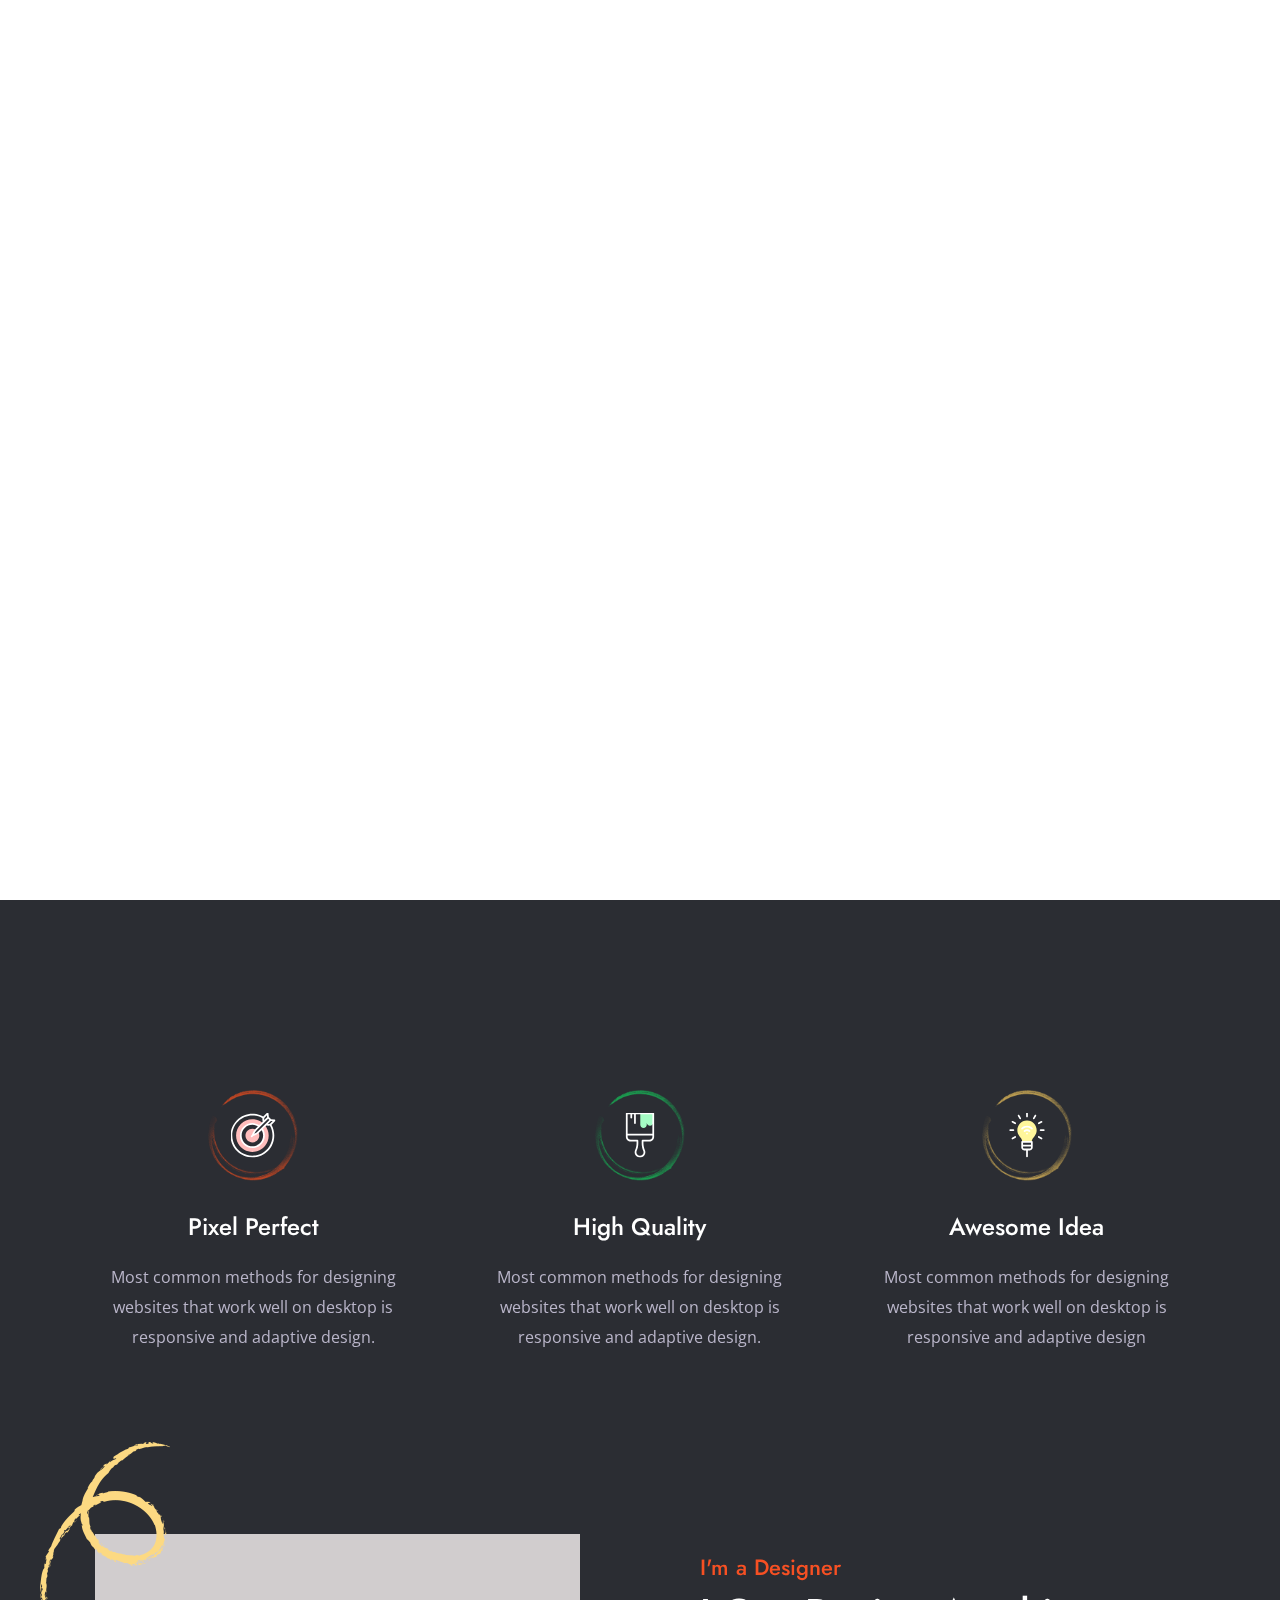
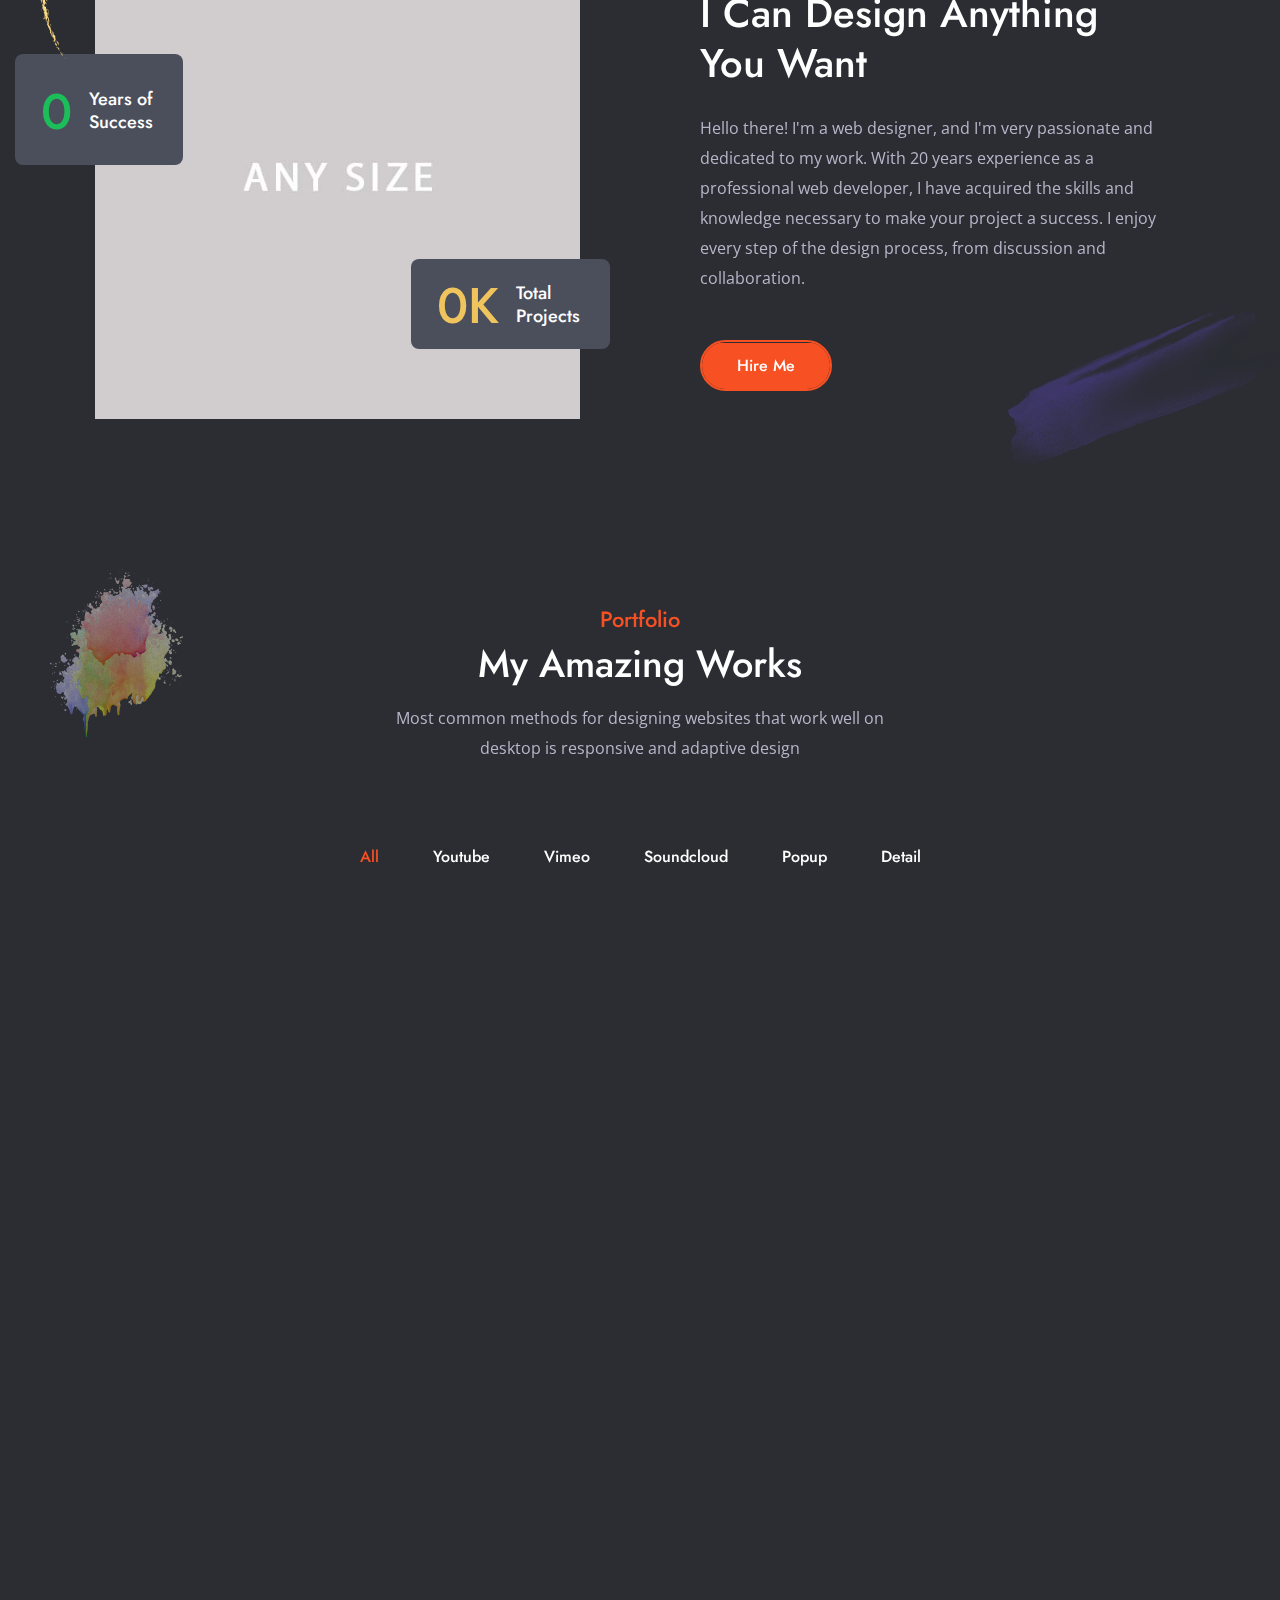
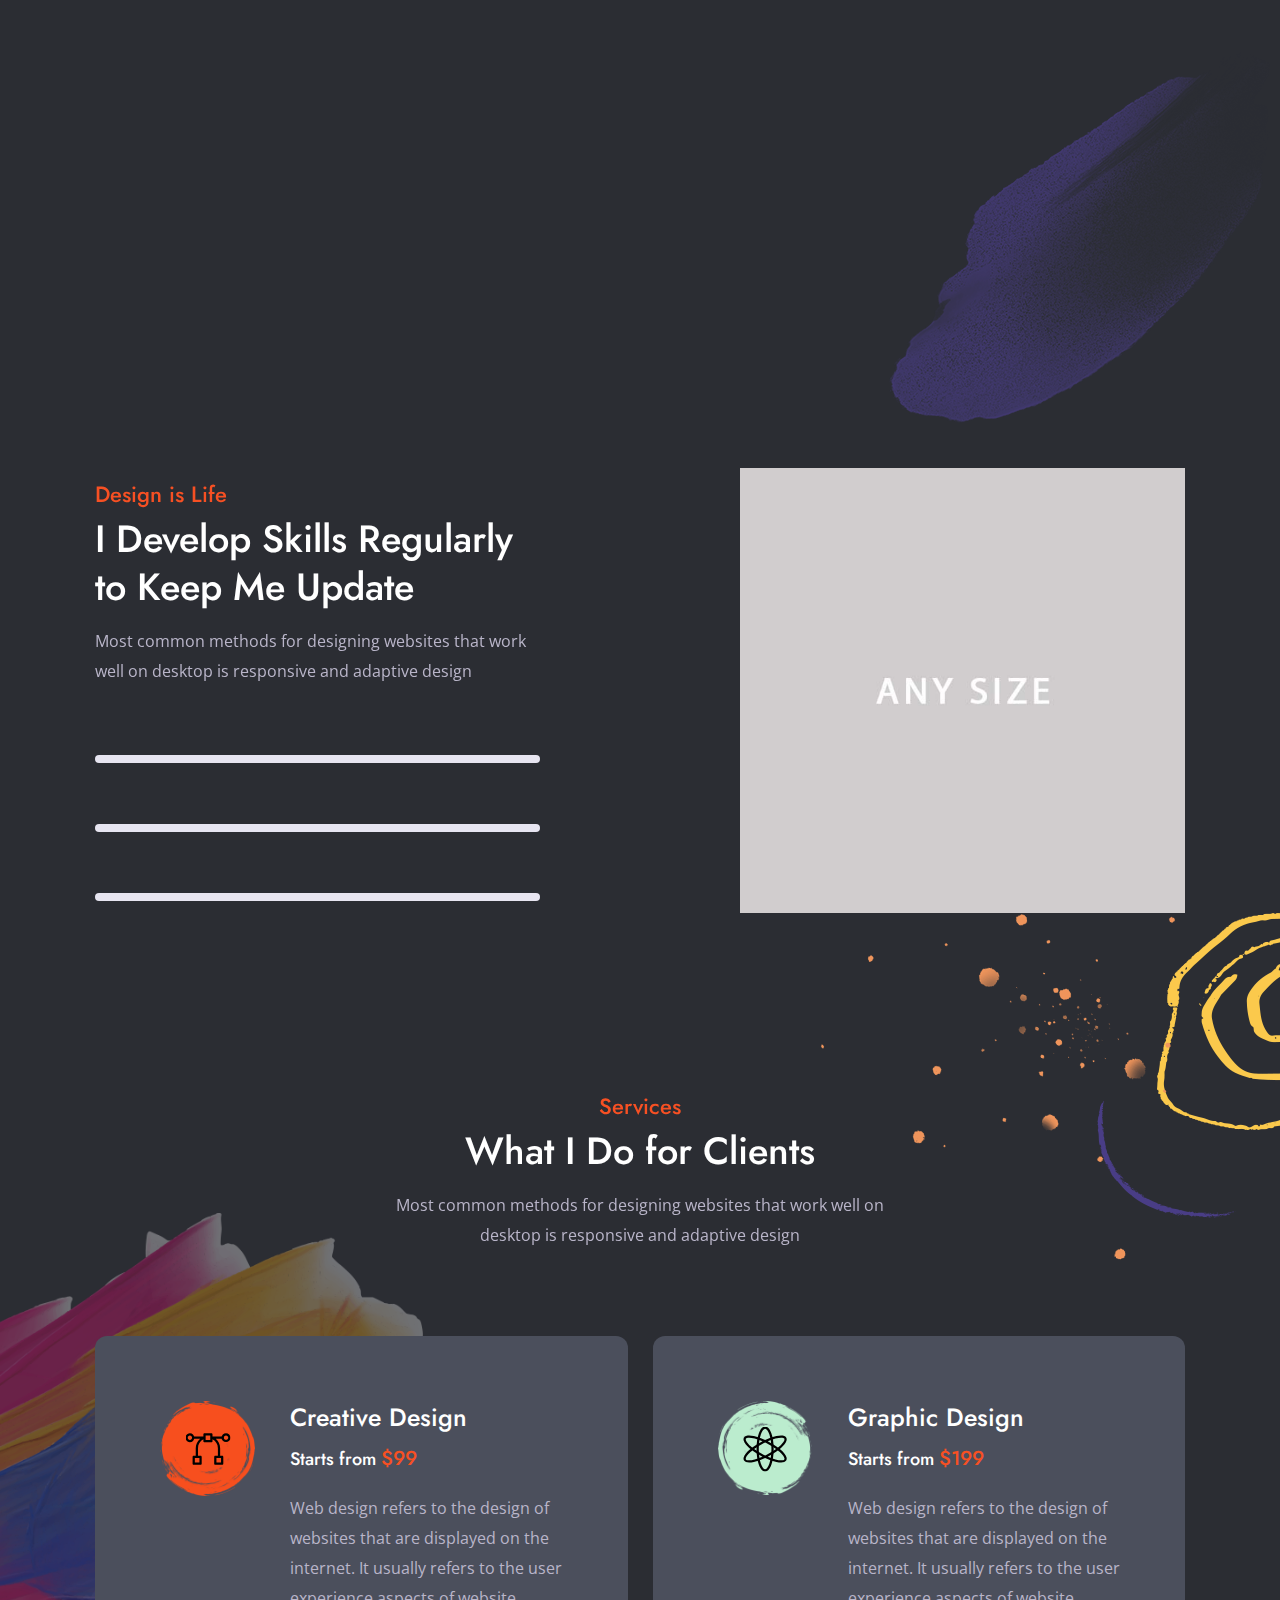
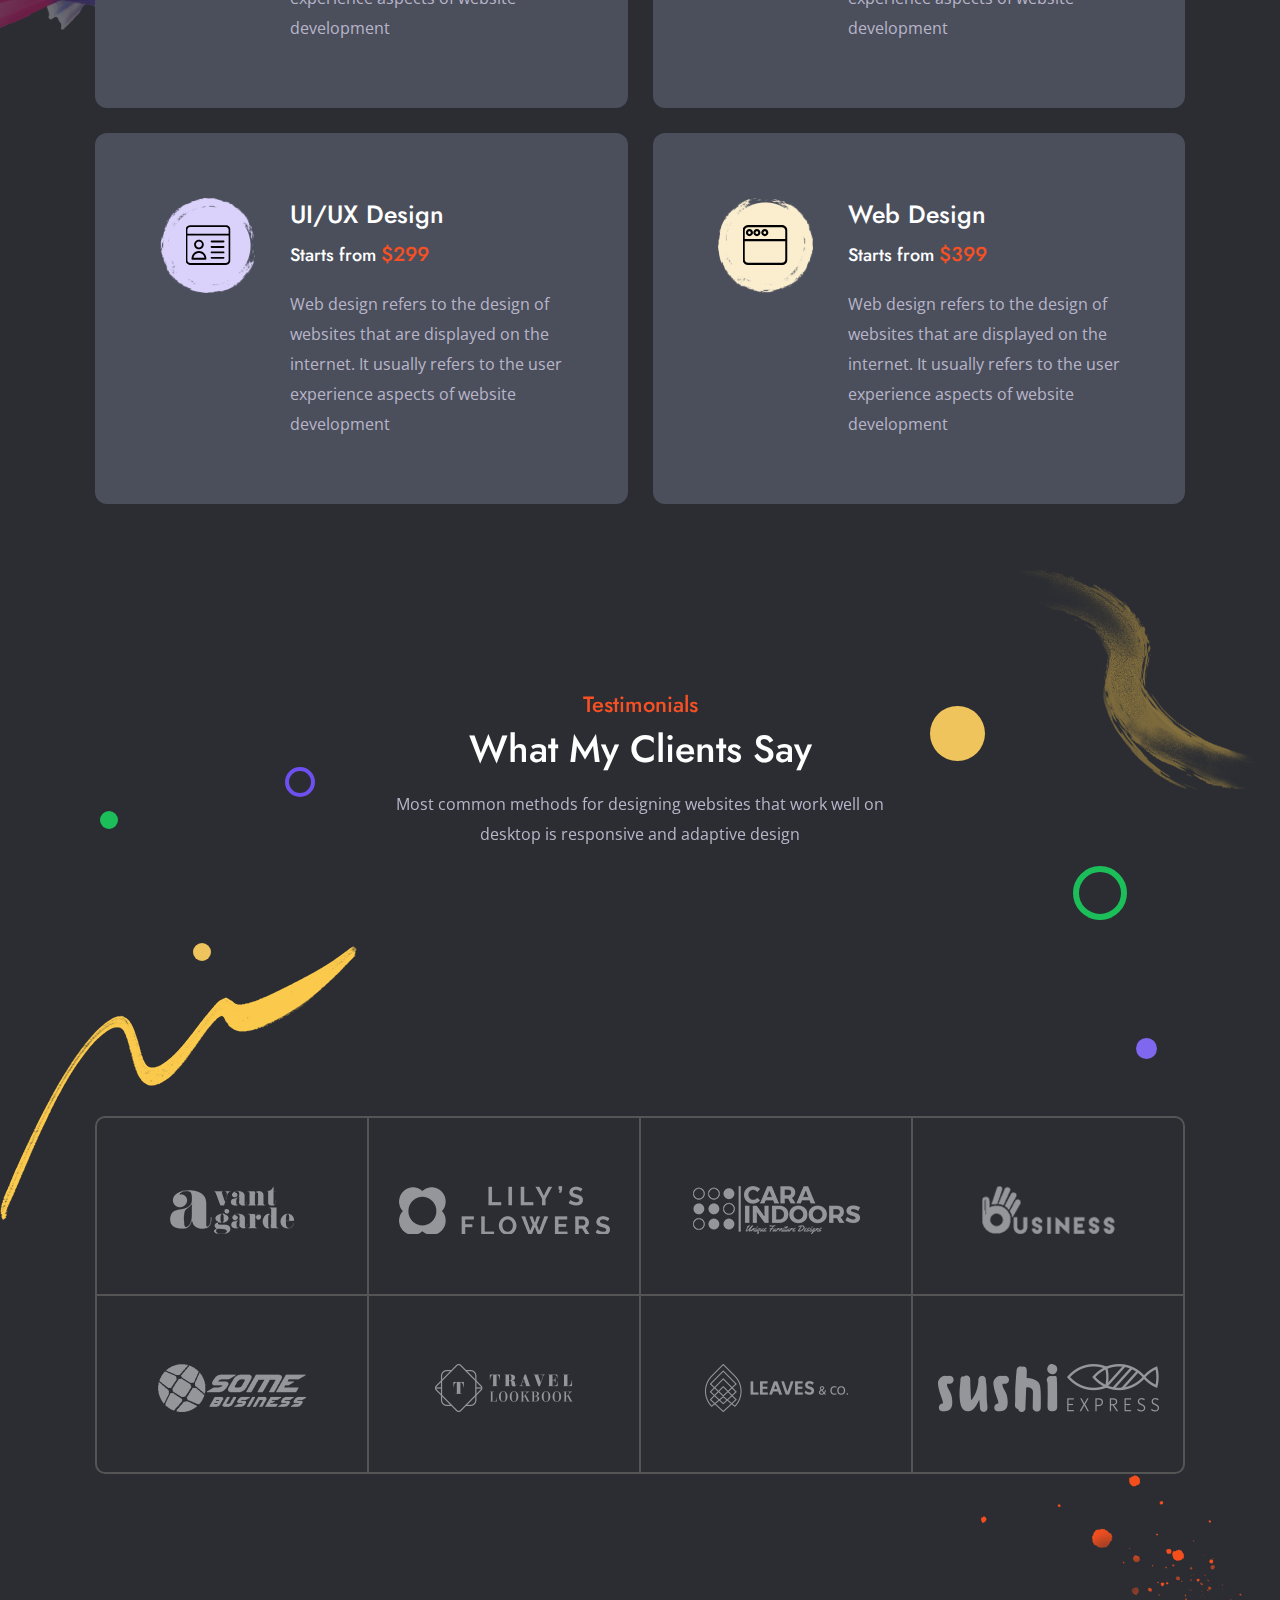
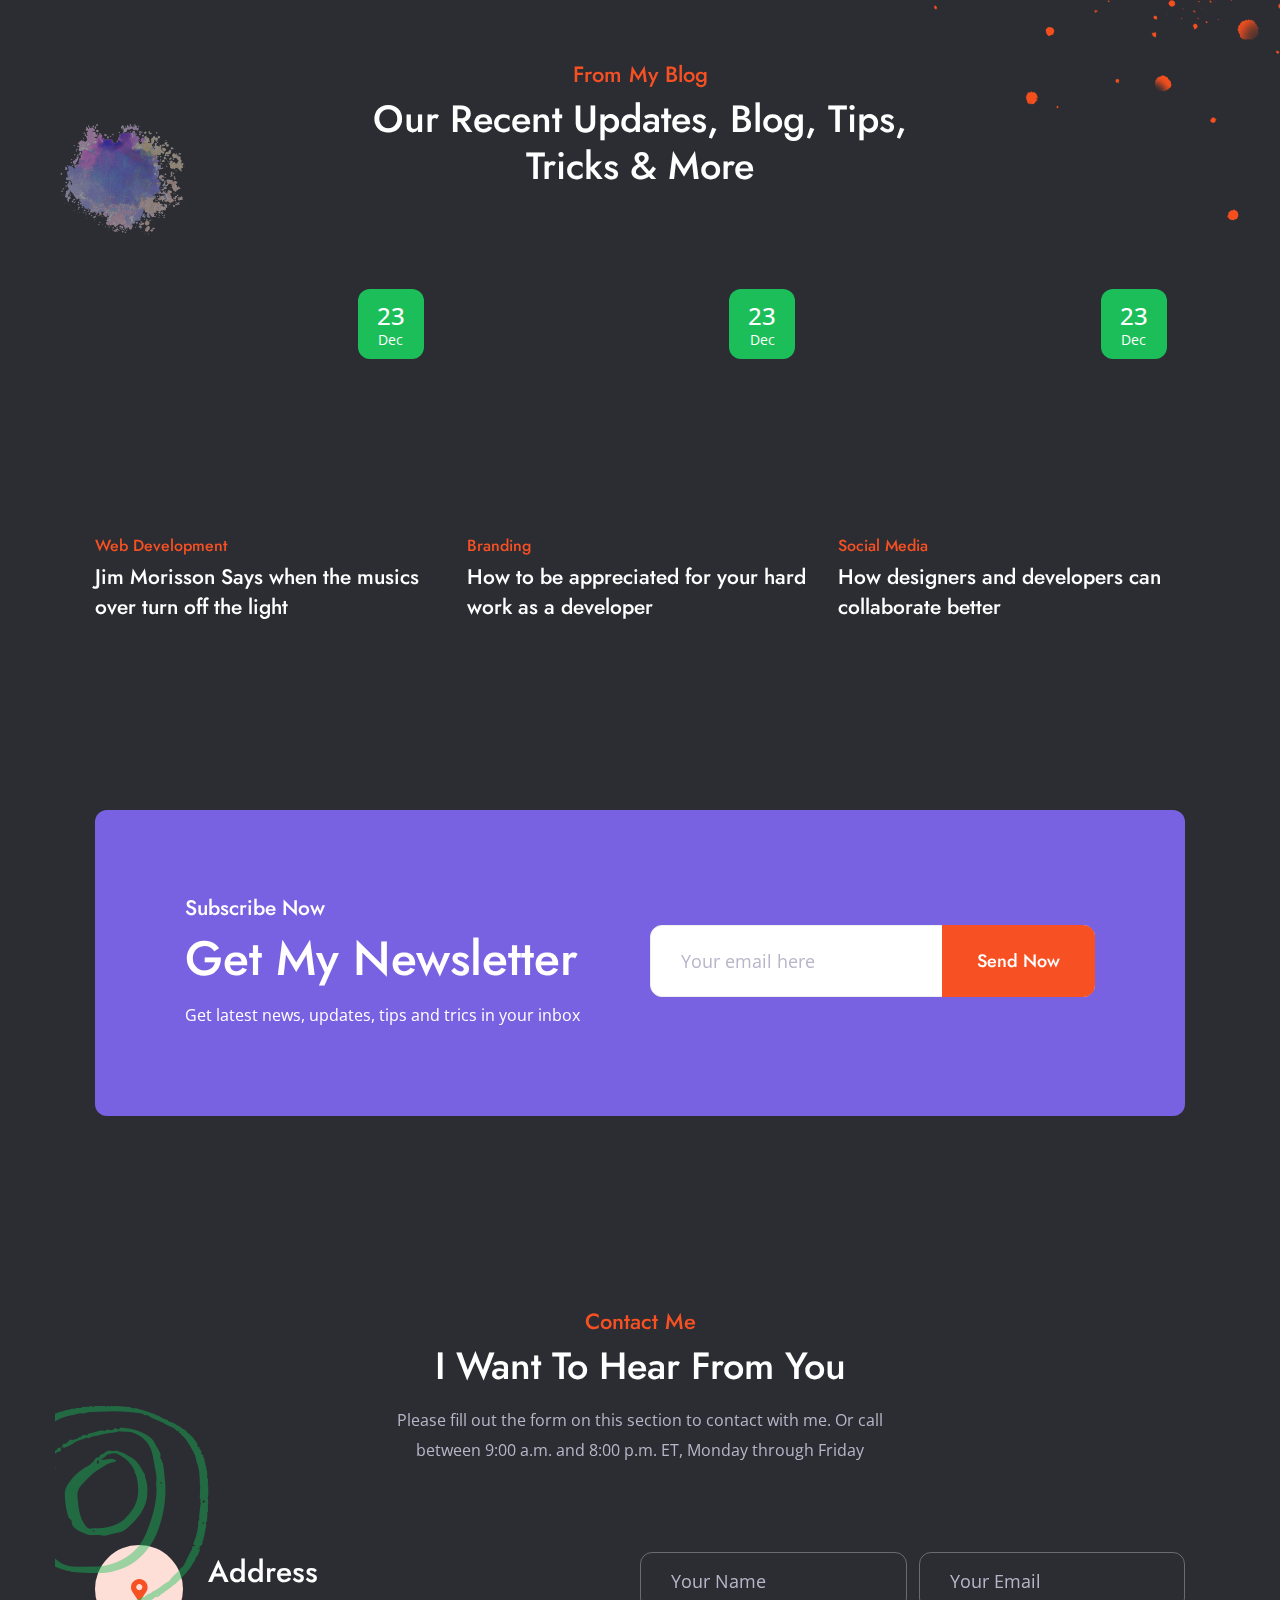
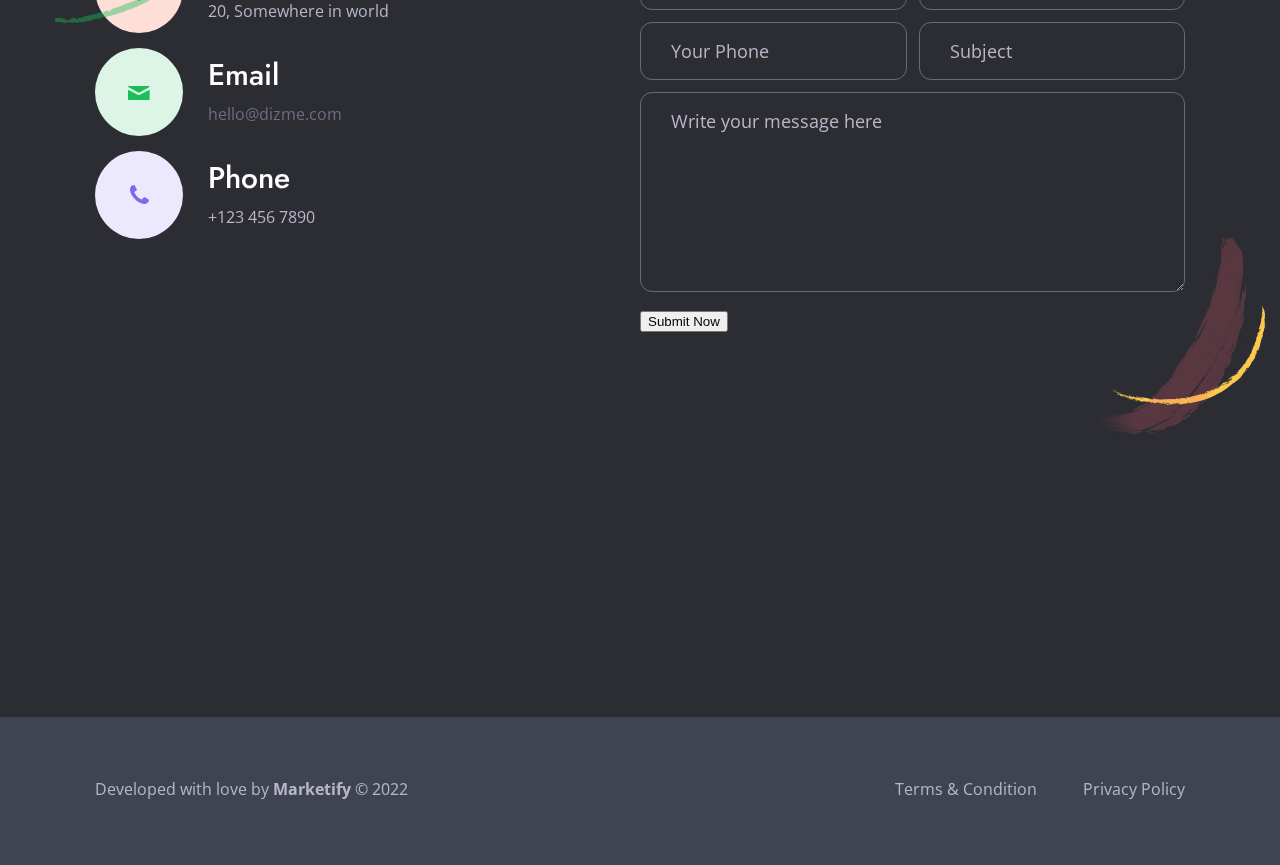
==== pk.html @ 42a12c82 "geo" ====
<!DOCTYPE html>
<!--[if lt IE 7 ]><html class="ie ie6" lang="en"> <![endif]-->
<!--[if IE 7 ]><html class="ie ie7" lang="en"> <![endif]-->
<!--[if IE 8 ]><html class="ie ie8" lang="en"> <![endif]-->
<!--[if (gte IE 9)|!(IE)]><!--><html lang="en"> <!--<![endif]-->

<head>

<meta http-equiv="Content-Type" content="text/html; charset=utf-8" />

<meta name="description" content="Name of your web site">
<meta name="author" content="Marketify">

<meta name="viewport" content="width=device-width, initial-scale=1, maximum-scale=1">

<title>Dizme | Home</title>

<!-- STYLES -->
<link href="https://fonts.googleapis.com/css2?family=Jost:ital,wght@0,100;0,200;0,300;0,400;0,500;0,600;0,700;0,800;0,900;1,100;1,200;1,300;1,400;1,500;1,600;1,700;1,800;1,900&display=swap" rel="stylesheet">
<link href="https://fonts.googleapis.com/css2?family=Open+Sans:ital,wght@0,300;0,400;0,500;0,600;0,700;0,800;1,300;1,400;1,500;1,600;1,700;1,800&display=swap" rel="stylesheet">

<link rel="stylesheet" type="text/css" href="css/plugins.css" />
<link rel="stylesheet" type="text/css" href="css/dark.css" />
<link rel="stylesheet" type="text/css" href="css/style.css" />
<!--[if lt IE 9]> <script type="text/javascript" src="js/modernizr.custom.js"></script> <![endif]-->
<!-- /STYLES -->

</head>

<body class="dark"> 
	
	<!-- PRELOADER -->
	<div id="preloader">
		<div class="loader_line"></div>
	</div>
	<!-- /PRELOADER -->
	
	<!-- WRAPPER ALL -->
	<div class="dizme_tm_all_wrap" data-magic-cursor="show">
	
		<!-- MOBILE MENU -->
		<div class="dizme_tm_mobile_menu">
			<div class="mobile_menu_inner">
				<div class="mobile_in">
					<div class="logo">
						<a href="#"><img src="img/logo/dark.png" alt="" /></a>
					</div>
					<div class="trigger">
						<div class="hamburger hamburger--slider">
							<div class="hamburger-box">
								<div class="hamburger-inner"></div>
							</div>
						</div>
					</div>
				</div>
			</div>
			<div class="dropdown">
				<div class="dropdown_inner">
					<ul class="anchor_nav">
						<li class="current"><a href="#home">Home</a></li>
						<li><a href="#about">About</a></li>
						<li><a href="#portfolio">Portfolio</a></li>
						<li><a href="#service">Service</a></li>
						<li><a href="#blog">Blog</a></li>
						<li><a href="#contact">Contact</a></li>
						<li class="download_cv"><a href="img/cv/1.jpg" download><span>Download CV</span></a></li>
					</ul>
				</div>
			</div>
		</div>
		<!-- /MOBILE MENU -->
	
		<!-- HEADER -->
		<div class="dizme_tm_header">
			<div class="container">
				<div class="inner">
					<div class="logo">
						<a href="#"><img src="img/logo/dark.png" alt="" /></a>
					</div>
					<div class="menu">
						<ul class="anchor_nav">
							<li class="current"><a href="#home">Home</a></li>
							<li><a href="#about">About</a></li>
							<li><a href="#portfolio">Portfolio</a></li>
							<li><a href="#service">Service</a></li>
							<li><a href="#blog">Blog</a></li>
							<li><a href="#contact">Contact</a></li>
							<li class="download_cv"><a href="img/cv/1.jpg" download><span>Download CV</span></a></li>
						</ul>
					</div>
				</div>
			</div>
		</div>
		<!-- /HEADER -->
		
		<!-- HERO -->
		<div class="dizme_tm_section" id="home">
			<div class="dizme_tm_hero">
				<div class="background" data-img-url="https://shtheme.com/demosd/dizme/wp-content/uploads/2022/05/1.jpg"></div>
				<div class="container">
					<div class="content">
						<div class="details">
							<div class="hello">
								<h3 class="orangeText">Hello, I'm</h3>
							</div>
							<div class="name">
								<h3>James Smith</h3>
							</div>
							<div class="job">
								<p>A <span class="greenText">Creative Designer</span> From <span class="yellowText">New York</span></p>
							</div>
							<div class="text">
								<p>I'm creative designer based in New York, and I'm very passionate and dedicated to my work.</p>
							</div>
							<div class="button">
								<div class="dizme_tm_button">
									<a class="anchor" href="#about"><span>About Me</span></a>
								</div>
								<div class="social">
									<ul>
										<li><a href="#"><i class="icon-facebook-1"></i></a></li>
										<li><a href="#"><i class="icon-twitter-1"></i></a></li>
										<li><a href="#"><i class="icon-linkedin-1"></i></a></li>
										<li><a href="#"><i class="icon-behance"></i></a></li>
									</ul>
								</div>
							</div>
						</div>
						<div class="avatar">
							<div class="image">
								<img src="img/slider/avatar.jpg" alt="" />
								<span class="skills illustrator anim_moveBottom"><img class="svg" src="img/svg/skills/illustrator.svg" alt="" /></span>
								<span class="skills photoshop anim_moveBottom"><img class="svg" src="img/svg/skills/photoshop.svg" alt="" /></span>
								<span class="skills figma anim_moveBottom"><img class="svg" src="img/svg/skills/figma.svg" alt="" /></span>
							</div>
						</div>
					</div>
				</div>
				<div class="dizme_tm_down">
					<a class="anchor" href="#about">
						<svg width="26px" height="100%" viewBox="0 0 247 390" version="1.1" xmlns="http://www.w3.org/2000/svg" xmlns:xlink="http://www.w3.org/1999/xlink" style="fill-rule:evenodd;clip-rule:evenodd;stroke-linecap:round;stroke-linejoin:round;stroke-miterlimit:1.5;">
							<path id="wheel" d="M123.359,79.775l0,72.843" style="fill:none;stroke:#fff;stroke-width:20px;"/>
							<path id="mouse" d="M236.717,123.359c0,-62.565 -50.794,-113.359 -113.358,-113.359c-62.565,0 -113.359,50.794 -113.359,113.359l0,143.237c0,62.565 50.794,113.359 113.359,113.359c62.564,0 113.358,-50.794 113.358,-113.359l0,-143.237Z" style="fill:none;stroke:#fff;stroke-width:20px;"/>
						</svg>
					</a>
				</div>
			</div>
		</div>
		<!-- HERO -->
		
		<!-- PROCESS -->
		<div class="dizme_tm_section">
			<div class="dizme_tm_process">
				<div class="container">
					<div class="list">
						<ul>
							<li class="wow fadeInUp" data-wow-duration="1s">
								<div class="list_inner">
									<div class="icon">
										<span>
											<img class="brush" src="img/brushes/process/dark/1.png" alt="" />
											<img class="svg" src="img/svg/process/target-2.svg" alt="" />
										</span>
									</div>
									<div class="title">
										<h3>Pixel Perfect</h3>
									</div>
									<div class="text">
										<p>Most common methods for designing websites that work well on desktop is responsive and adaptive design.</p>
									</div>
								</div>
							</li>
							<li class="wow fadeInUp" data-wow-duration="1s" data-wow-delay="0.2s">
								<div class="list_inner">
									<div class="icon">
										<span>
											<img class="brush" src="img/brushes/process/dark/2.png" alt="" />
											<img class="svg" src="img/svg/process/brush-2.svg" alt="" />
										</span>
									</div>
									<div class="title">
										<h3>High Quality</h3>
									</div>
									<div class="text">
										<p>Most common methods for designing websites that work well on desktop is responsive and adaptive design.</p>
									</div>
								</div>
							</li>
							<li class="wow fadeInUp" data-wow-duration="1s" data-wow-delay="0.4s">
								<div class="list_inner">
									<div class="icon">
										<span>
											<img class="brush" src="img/brushes/process/dark/3.png" alt="" />
											<img class="svg" src="img/svg/process/energy-2.svg" alt="" />
										</span>
									</div>
									<div class="title">
										<h3>Awesome Idea</h3>
									</div>
									<div class="text">
										<p>Most common methods for designing websites that work well on desktop is responsive and adaptive design</p>
									</div>
								</div>
							</li>
						</ul>
					</div>
				</div>
			</div>
		</div>
		<!-- /PROCESS -->
		
		<!-- ABOUT -->
		<div class="dizme_tm_section" id="about">
			<div class="dizme_tm_about">
				<div class="container">
					<div class="wrapper">
						<div class="left">
							<div class="image">
								<img src="img/about/2.jpg" alt="" />
								<div class="numbers year">
									<div class="wrapper">
										<h3><span class="dizme_tm_counter" data-from="0" data-to="18" data-speed="2000">0</span></h3>
										<span class="name">Years of<br />Success</span>
									</div>
								</div>
								<div class="numbers project">
									<div class="wrapper">
										<h3 class="yellowText"><span class="dizme_tm_counter" data-from="0" data-to="9" data-speed="2000">0</span>K</h3>
										<span class="name">Total<br />Projects</span>
									</div>
								</div>
							</div>
						</div>
						<div class="right">
							<div class="title wow fadeInUp" data-wow-duration="1s">
								<span>I'm a Designer</span>
								<h3>I Can Design Anything You Want</h3>
							</div>
							<div class="text wow fadeInUp" data-wow-duration="1s">
								<p>Hello there! I'm a web designer, and I'm very passionate and dedicated to my work. With 20 years experience as a professional web developer, I have acquired the skills and knowledge necessary to make your project a success. I enjoy every step of the design process, from discussion and collaboration.</p>
							</div>
							<div class="dizme_tm_button wow fadeInUp" data-wow-duration="1s">
								<a class="anchor" href="#contact"><span>Hire Me</span></a>
							</div>
						</div>
					</div>
				</div>
				<div class="brush_1 wow fadeInLeft" data-wow-duration="1s"><img src="img/brushes/about/1.png" alt="" /></div>
				<div class="brush_2 wow fadeInRight" data-wow-duration="1s"><img src="img/brushes/about/2.png" alt="" /></div>
			</div>
		</div>
		<!-- /ABOUT -->
		
		<!-- PORTFOLIO -->
		<div class="dizme_tm_section" id="portfolio">
			<div class="dizme_tm_portfolio">
				<div class="container">
					<div class="dizme_tm_main_title" data-align="center">
						<span>Portfolio</span>
						<h3>My Amazing Works</h3>
						<p>Most common methods for designing websites that work well on desktop is responsive and adaptive design</p>
					</div>
					<div class="portfolio_filter">
						<ul>
							<li><a href="#" class="current" data-filter="*">All</a></li>
							<li><a href="#" data-filter=".youtube">Youtube</a></li>
							<li><a href="#" data-filter=".vimeo">Vimeo</a></li>
							<li><a href="#" data-filter=".soundcloud">Soundcloud</a></li>
							<li><a href="#" data-filter=".popup">Popup</a></li>
							<li><a href="#" data-filter=".detail">Detail</a></li>
						</ul>
					</div>
					<div class="dizme_tm_portfolio_titles"></div>
					<div class="portfolio_list wow fadeInUp" data-wow-duration="1s">
						<ul class="gallery_zoom grid">
							<li class="youtube grid-item">
								<div class="inner">
									<div class="entry dizme_tm_portfolio_animation_wrap" data-title="Mockup Shape" data-category="Youtube">
										<a class="popup-youtube" href="https://www.youtube.com/watch?v=7e90gBu4pas">
											<img src="img/thumbs/42-56.jpg" alt="" />
											<div class="main" data-img-url="img/portfolio/1.jpg"></div>
										</a>
									</div>
									<div class="mobile_title">
										<h3>Mockup Shape</h3>
										<span>Youtube</span>
									</div>
								</div>
							</li>
							<li class="vimeo grid-item">
								<div class="inner">
									<div class="entry dizme_tm_portfolio_animation_wrap" data-title="Ave Bottle" data-category="Vimeo">
										<a class="popup-vimeo" href="https://vimeo.com/337293658">
											<img src="img/thumbs/42-34.jpg" alt="" />
											<div class="main" data-img-url="img/portfolio/2.jpg"></div>
										</a>
									</div>
									<div class="mobile_title">
										<h3>Ave Bottle</h3>
										<span>Vimeo</span>
									</div>
								</div>
							</li>
							<li class="soundcloud grid-item">
								<div class="inner">
									<div class="entry dizme_tm_portfolio_animation_wrap" data-title="Magic Art" data-category="Soundcloud">
										<a class="soundcloude_link mfp-iframe audio" href="https://w.soundcloud.com/player/?url=https%3A//api.soundcloud.com/tracks/471954807&color=%23ff5500&auto_play=true&hide_related=false&show_comments=true&show_user=true&show_reposts=false&show_teaser=true&visual=true">
											<img src="img/thumbs/42-56.jpg" alt="" />
											<div class="main" data-img-url="img/portfolio/3.jpg"></div>
										</a>
									</div>
									<div class="mobile_title">
										<h3>Magic Art</h3>
										<span>Soundcloud</span>
									</div>
								</div>
							</li>
							<li class="popup grid-item">
								<div class="inner">
									<div class="entry dizme_tm_portfolio_animation_wrap" data-title="Scott Felix" data-category="Popup">
										<a class="zoom" href="img/portfolio/5.jpg">
											<img src="img/thumbs/42-56.jpg" alt="" />
											<div class="main" data-img-url="img/portfolio/5.jpg"></div>
										</a>
									</div>
									<div class="mobile_title">
										<h3>Blue Lemon</h3>
										<span>Popup</span>
									</div>
								</div>
							</li>
							<li class="popup grid-item">
								<div class="inner">
									<div class="entry dizme_tm_portfolio_animation_wrap" data-title="Art Stone" data-category="Popup">
										<a class="zoom" href="img/portfolio/4.jpg">
											<img src="img/thumbs/42-34.jpg" alt="" />
											<div class="main" data-img-url="img/portfolio/4.jpg"></div>
										</a>
									</div>
									<div class="mobile_title">
										<h3>Art Stone</h3>
										<span>Popup</span>
									</div>
								</div>
							</li>
							<li class="detail grid-item">
								<div class="inner">
									<div class="entry dizme_tm_portfolio_animation_wrap" data-title="Global Evolution" data-category="Detail">
										<a class="portfolio_popup" href="#">
											<img src="img/thumbs/42-34.jpg" alt="" />
											<div class="main" data-img-url="img/portfolio/6.jpg"></div>
										</a>
									</div>
									<div class="mobile_title">
										<h3>Global Evolution</h3>
										<span>Detail</span>
									</div>

									<div class="hidden_content">
										<div class="popup_details">
											<div class="main_details">
												<div class="textbox">
													<p>We live in a world where we need to move quickly and iterate on our ideas as flexibly as possible.</p>
													<p>Mockups are useful both for the creative phase of the project - for instance when you're trying to figure out your user flows or the proper visual hierarchy - and the production phase when they phase when they will represent the target product. Building mockups strikes the ideal balance ease of modification.</p>
												</div>
												<div class="detailbox">
													<ul>
														<li>
															<span class="first">Client</span>
															<span>Alvaro Morata</span>
														</li>
														<li>
															<span class="first">Category</span>
															<span><a href="#">Detail</a></span>
														</li>
														<li>
															<span class="first">Date</span>
															<span>March 07, 2021</span>
														</li>
													</ul>
												</div>
											</div>
											<div class="additional_images">
												<ul>
													<li>
														<div class="list_inner">
															<div class="my_image">
																<img src="img/thumbs/4-2.jpg" alt="" />
																<div class="main" data-img-url="img/portfolio/1.jpg"></div>
															</div>
														</div>
													</li>
													<li>
														<div class="list_inner">
															<div class="my_image">
																<img src="img/thumbs/4-2.jpg" alt="" />
																<div class="main" data-img-url="img/portfolio/2.jpg"></div>
															</div>
														</div>
													</li>
													<li>
														<div class="list_inner">
															<div class="my_image">
																<img src="img/thumbs/4-2.jpg" alt="" />
																<div class="main" data-img-url="img/portfolio/3.jpg"></div>
															</div>
														</div>
													</li>
												</ul>
											</div>
										</div>
									</div>

								</div>
							</li>
						</ul>
					</div>
				</div>
				<div class="brush_1 wow zoomIn" data-wow-duration="1s"><img src="img/brushes/portfolio/1.png" alt="" /></div>
				<div class="brush_2 wow fadeInRight" data-wow-duration="1s"><img src="img/brushes/portfolio/2.png" alt="" /></div>
			</div>
		</div>
		<!-- /PORTFOLIO -->
		
		<!-- SKILLS -->
		<div class="dizme_tm_section">
			<div class="dizme_tm_skills">
				<div class="container">
					<div class="wrapper">
						<div class="left">
							<div class="dizme_tm_main_title wow fadeInUp" data-wow-duration="1s" data-align="left">
								<span>Design is Life</span>
								<h3>I Develop Skills Regularly to Keep Me Update</h3>
								<p>Most common methods for designing websites that work well on desktop is responsive and adaptive design</p>
							</div>
							<div class="dodo_progress wow fadeInUp" data-wow-duration="1s">
								<div class="progress_inner" data-value="85" data-color="#f75023">
									<span><span class="label">Illustrator</span><span class="number">85%</span></span>
									<div class="background"><div class="bar"><div class="bar_in"></div></div></div>
								</div>
								<div class="progress_inner" data-value="95" data-color="#1cbe59">
									<span><span class="label">Photoshop</span><span class="number">95%</span></span>
									<div class="background"><div class="bar"><div class="bar_in"></div></div></div>
								</div>
								<div class="progress_inner" data-value="75" data-color="#8067f0">
									<span><span class="label">Figma</span><span class="number">75%</span></span>
									<div class="background"><div class="bar"><div class="bar_in"></div></div></div>
								</div>
							</div>
						</div>
						<div class="right">
							<img src="img/skills/2.jpg" alt="" />
						</div>
					</div>
				</div>
			</div>
		</div>
		<!-- /SKILLS -->
		
		<!-- SERVICES -->
		<div class="dizme_tm_section" id="service">
			<div class="dizme_tm_services">
				<div class="container">
					<div class="dizme_tm_main_title" data-align="center">
						<span>Services</span>
						<h3>What I Do for Clients</h3>
						<p>Most common methods for designing websites that work well on desktop is responsive and adaptive design</p>
					</div>
					<div class="service_list">
						<ul>
							<li class="wow fadeInLeft" data-wow-duration="1s">
								<div class="list_inner tilt-effect">
									<span class="icon">
										<img class="svg" src="img/svg/service/anchor.svg" alt="" />
										<img class="back" src="img/brushes/service/dark/1.png" alt="" />
									</span>
									<div class="title">
										<h3>Creative Design</h3>
										<span class="price">Starts from <span class="orangeText">$99</span></span>
									</div>
									<div class="text">
										<p>Web design refers to the design of websites that are displayed on the internet. It usually refers to the user experience aspects of website development</p>
									</div>
									<a class="dizme_tm_full_link" href="#"></a>
									<img class="popup_service_image" src="img/service/1.jpg" alt="" />
									<div class="service_hidden_details">
										<div class="service_popup_informations">
											<div class="descriptions">
												<p>Dizme is a leading web design agency with an award-winning design team that creates innovative, effective websites that capture your brand, improve your conversion rates, and maximize your revenue to help grow your business and achieve your goals.</p>
												<p>In today’s digital world, your website is the first interaction consumers have with your business. That's why almost 95 percent of a user’s first impression relates to web design. It’s also why web design services can have an immense impact on your company’s bottom line.</p>
												<p>That’s why more companies are not only reevaluating their website’s design but also partnering with Kura, the web design agency that’s driven more than $2.4 billion in revenue for its clients. With over 50 web design awards under our belt, we're confident we can design a custom website that drives sales for your unique business.</p>
											</div>
										</div>
									</div>
								</div>
							</li>
							<li class="wow fadeInRight" data-wow-duration="1s" data-wow-delay="0.2s">
								<div class="list_inner tilt-effect">
									<span class="icon">
										<img class="svg" src="img/svg/service/physics.svg" alt="" />
										<img class="back" src="img/brushes/service/dark/2.png" alt="" />
									</span>
									<div class="title">
										<h3>Graphic Design</h3>
										<span class="price">Starts from <span class="orangeText">$199</span></span>
									</div>
									<div class="text">
										<p>Web design refers to the design of websites that are displayed on the internet. It usually refers to the user experience aspects of website development</p>
									</div>
									<a class="dizme_tm_full_link" href="#"></a>
									<img class="popup_service_image" src="img/service/2.jpg" alt="" />
									<div class="service_hidden_details">
										<div class="service_popup_informations">
											<div class="descriptions">
												<p>Dizme is a leading web design agency with an award-winning design team that creates innovative, effective websites that capture your brand, improve your conversion rates, and maximize your revenue to help grow your business and achieve your goals.</p>
												<p>In today’s digital world, your website is the first interaction consumers have with your business. That's why almost 95 percent of a user’s first impression relates to web design. It’s also why web design services can have an immense impact on your company’s bottom line.</p>
												<p>That’s why more companies are not only reevaluating their website’s design but also partnering with Kura, the web design agency that’s driven more than $2.4 billion in revenue for its clients. With over 50 web design awards under our belt, we're confident we can design a custom website that drives sales for your unique business.</p>
											</div>
										</div>
									</div>
								</div>
							</li>
							<li class="wow fadeInLeft" data-wow-duration="1s">
								<div class="list_inner tilt-effect">
									<span class="icon">
										<img class="svg" src="img/svg/service/contact.svg" alt="" />
										<img class="back" src="img/brushes/service/dark/3.png" alt="" />
									</span>
									<div class="title">
										<h3>UI/UX Design</h3>
										<span class="price">Starts from <span class="orangeText">$299</span></span>
									</div>
									<div class="text">
										<p>Web design refers to the design of websites that are displayed on the internet. It usually refers to the user experience aspects of website development</p>
									</div>
									<a class="dizme_tm_full_link" href="#"></a>
									<img class="popup_service_image" src="img/service/3.jpg" alt="" />
									<div class="service_hidden_details">
										<div class="service_popup_informations">
											<div class="descriptions">
												<p>Dizme is a leading web design agency with an award-winning design team that creates innovative, effective websites that capture your brand, improve your conversion rates, and maximize your revenue to help grow your business and achieve your goals.</p>
												<p>In today’s digital world, your website is the first interaction consumers have with your business. That's why almost 95 percent of a user’s first impression relates to web design. It’s also why web design services can have an immense impact on your company’s bottom line.</p>
												<p>That’s why more companies are not only reevaluating their website’s design but also partnering with Kura, the web design agency that’s driven more than $2.4 billion in revenue for its clients. With over 50 web design awards under our belt, we're confident we can design a custom website that drives sales for your unique business.</p>
											</div>
										</div>
									</div>
								</div>
							</li>
							<li class="wow fadeInRight" data-wow-duration="1s" data-wow-delay="0.2s">
								<div class="list_inner tilt-effect">
									<span class="icon">
										<img class="svg" src="img/svg/service/web.svg" alt="" />
										<img class="back" src="img/brushes/service/dark/4.png" alt="" />
									</span>
									<div class="title">
										<h3>Web Design</h3>
										<span class="price">Starts from <span class="orangeText">$399</span></span>
									</div>
									<div class="text">
										<p>Web design refers to the design of websites that are displayed on the internet. It usually refers to the user experience aspects of website development</p>
									</div>
									<a class="dizme_tm_full_link" href="#"></a>
									<img class="popup_service_image" src="img/service/4.jpg" alt="" />
									<div class="service_hidden_details">
										<div class="service_popup_informations">
											<div class="descriptions">
												<p>Dizme is a leading web design agency with an award-winning design team that creates innovative, effective websites that capture your brand, improve your conversion rates, and maximize your revenue to help grow your business and achieve your goals.</p>
												<p>In today’s digital world, your website is the first interaction consumers have with your business. That's why almost 95 percent of a user’s first impression relates to web design. It’s also why web design services can have an immense impact on your company’s bottom line.</p>
												<p>That’s why more companies are not only reevaluating their website’s design but also partnering with Kura, the web design agency that’s driven more than $2.4 billion in revenue for its clients. With over 50 web design awards under our belt, we're confident we can design a custom website that drives sales for your unique business.</p>
											</div>
										</div>
									</div>
								</div>
							</li>
						</ul>
					</div>
				</div>
				<div class="brush_1 wow fadeInLeft" data-wow-duration="1s"><img src="img/brushes/service/5.png" alt="" /></div>
				<div class="brush_2 wow zoomIn" data-wow-duration="1s"><img src="img/brushes/service/6.png" alt="" /></div>
			</div>
		</div>
		<!-- /SERVICES -->
		
		<!-- TESTIMONIALS -->
		<div class="dizme_tm_section">
			<div class="dizme_tm_testimonials">
				<div class="dizme_tm_main_title" data-align="center">
					<span>Testimonials</span>
					<h3>What My Clients Say</h3>
					<p>Most common methods for designing websites that work well on desktop is responsive and adaptive design</p>
				</div>
				<div class="list_wrapper">
					<div class="total">
						<div class="in">
							<ul class="owl-carousel owl-theme">
								<li>
									<div class="icon">
										<img class="svg" src="img/svg/testimonials/quote.svg" alt="" />
									</div>
									<div class="text">
										<p>I rarely like to write reviews, but the Marketify team truly deserve a standing ovation for their customer support, customisation and most importantly, friendliness and professionalism. Many thanks once again for everything and hope that I get to deal with you again in the near future.</p>
									</div>
									<div class="short">
										<div class="image">
											<div class="main" data-img-url="img/testimonials/4.jpg"></div>
										</div>
										<div class="detail">
											<h3>Mike Anderson</h3>
											<span>Vivaco Studio</span>
										</div>
									</div>
								</li>
								<li>
									<div class="icon">
										<img class="svg" src="img/svg/testimonials/quote.svg" alt="" />
									</div>
									<div class="text">
										<p>Really the Code Quality, Customer Support, and design are awesome and its good support they are giving. They give an instant solution to our needs. Really awesome. I will strongly recommend to my friends. Simply amazing team and amazing theme! Thank you from United States of America!</p>
									</div>
									<div class="short">
										<div class="image">
											<div class="main" data-img-url="img/testimonials/3.jpg"></div>
										</div>
										<div class="detail">
											<h3>Keita Smith</h3>
											<span>ABC Group</span>
										</div>
									</div>
								</li>
								<li>
									<div class="icon">
										<img class="svg" src="img/svg/testimonials/quote.svg" alt="" />
									</div>
									<div class="text">
										<p>Loved the template design, documentation, customizability and the customer support from Marketify team! I am a noob in programming with very little knowledge about coding but the Marketify team helped me to launch my resume website successfully. Much recommended!</p>
									</div>
									<div class="short">
										<div class="image">
											<div class="main" data-img-url="img/testimonials/6.jpg"></div>
										</div>
										<div class="detail">
											<h3>Alan Walker</h3>
											<span>Web Designer</span>
										</div>
									</div>
								</li>
							</ul>
						</div>
						<div class="left_details">
							<div class="det_image one wow fadeIn" data-wow-duration="1s" data-img-url="img/testimonials/2.jpg"></div>
							<div class="det_image two wow fadeIn" data-wow-duration="1s" data-wow-delay="0.2s" data-img-url="img/testimonials/1.jpg"></div>
							<div class="det_image three wow fadeIn" data-wow-duration="1s" data-wow-delay="0.4s" data-img-url="img/testimonials/3.jpg"></div>
							<div class="det_image four wow fadeIn" data-wow-duration="1s" data-wow-delay="0.6s" data-img-url="img/testimonials/4.jpg"></div>
							<span class="circle green animPulse"></span>
							<span class="circle yellow animPulse"></span>
							<span class="circle border animPulse"></span>
						</div>
						<div class="right_details">
							<div class="det_image one wow fadeIn" data-wow-duration="1s" data-img-url="img/testimonials/5.jpg"></div>
							<div class="det_image two wow fadeIn" data-wow-duration="1s" data-wow-delay="0.2s" data-img-url="img/testimonials/6.jpg"></div>
							<div class="det_image three wow fadeIn" data-wow-duration="1s" data-wow-delay="0.4s" data-img-url="img/testimonials/7.jpg"></div>
							<span class="circle yellow animPulse"></span>
							<span class="circle purple animPulse"></span>
							<span class="circle border animPulse"></span>
						</div>
					</div>
				</div>
				<div class="brush_1 wow fadeInRight" data-wow-duration="1s"><img src="img/brushes/testimonials/1.png" alt="" /></div>
			</div>
		</div>
		<!-- /TESTIMONIALS -->
		
		<!-- PARTNERS -->
		<div class="dizme_tm_section">
			<div class="dizme_tm_partners">
				<div class="container">
					<div class="partners_inner">
						<ul>
							<li class="wow fadeIn" data-wow-duration="1s">
								<div class="list_inner">
									<img src="img/partners/light/1.png" alt="" />
									<a class="dizme_tm_full_link" a href="#"></a>
								</div>
							</li>
							<li class="wow fadeIn" data-wow-duration="1s" data-wow-delay="0.2s">
								<div class="list_inner">
									<img src="img/partners/light/2.png" alt="" />
									<a class="dizme_tm_full_link" a href="#"></a>
								</div>
							</li>
							<li class="wow fadeIn" data-wow-duration="1s" data-wow-delay="0.4s">
								<div class="list_inner">
									<img src="img/partners/light/3.png" alt="" />
									<a class="dizme_tm_full_link" a href="#"></a>
								</div>
							</li>
							<li class="wow fadeIn" data-wow-duration="1s" data-wow-delay="0.6s">
								<div class="list_inner">
									<img src="img/partners/light/4.png" alt="" />
									<a class="dizme_tm_full_link" a href="#"></a>
								</div>
							</li>
							<li class="wow fadeIn" data-wow-duration="1s">
								<div class="list_inner">
									<img src="img/partners/light/5.png" alt="" />
									<a class="dizme_tm_full_link" a href="#"></a>
								</div>
							</li>
							<li class="wow fadeIn" data-wow-duration="1s" data-wow-delay="0.2s">
								<div class="list_inner">
									<img src="img/partners/light/6.png" alt="" />
									<a class="dizme_tm_full_link" a href="#"></a>
								</div>
							</li>
							<li class="wow fadeIn" data-wow-duration="1s" data-wow-delay="0.4s">
								<div class="list_inner">
									<img src="img/partners/light/7.png" alt="" />
									<a class="dizme_tm_full_link" a href="#"></a>
								</div>
							</li>
							<li class="wow fadeIn" data-wow-duration="1s" data-wow-delay="0.6s">
								<div class="list_inner">
									<img src="img/partners/light/8.png" alt="" />
									<a class="dizme_tm_full_link" a href="#"></a>
								</div>
							</li>
						</ul>
					</div>
				</div>
				<div class="brush_1 wow fadeInLeft" data-wow-duration="1s"><img src="img/brushes/partners/1.png" alt="" /></div>
			</div>
		</div>
		<!-- /PARTNERS -->
		
		<!-- NEWS -->
		<div class="dizme_tm_section" id="blog">
			<div class="dizme_tm_news">
				<div class="container">
					<div class="dizme_tm_main_title" data-align="center">
						<span>From My Blog</span>
						<h3>Our Recent Updates, Blog, Tips, Tricks &amp; More</h3>
					</div>
					<div class="news_list">
						<ul>
							<li class="wow fadeInUp" data-wow-duration="1s">
								<div class="list_inner">
									<div class="image">
										<img src="img/thumbs/42-29.jpg" alt="" />
										<div class="main" data-img-url="img/news/1.jpg"></div>
										<div class="date">
											<h3>23</h3>
											<span>Dec</span>
										</div>
										<a class="dizme_tm_full_link" href="#"></a>
									</div>
									<div class="details">
										<span class="category"><a href="#">Web Development</a></span>
										<h3 class="title"><a href="#">Jim Morisson Says when the musics over turn off the light</a></h3>
									</div>
									
									<div class="news_hidden_details">
										<div class="news_popup_informations">
											<div class="text">
												<p>Dizme is a leading web design agency with an award-winning design team that creates innovative, effective websites that capture your brand, improve your conversion rates, and maximize your revenue to help grow your business and achieve your goals.</p>
												<p>In today’s digital world, your website is the first interaction consumers have with your business. That's why almost 95 percent of a user’s first impression relates to web design. It’s also why web design services can have an immense impact on your company’s bottom line.</p>
												<p>That’s why more companies are not only reevaluating their website’s design but also partnering with Kura, the web design agency that’s driven more than $2.4 billion in revenue for its clients. With over 50 web design awards under our belt, we're confident we can design a custom website that drives sales for your unique business.</p>
											</div>
										</div>
									</div>
									
								</div>
							</li>
							<li class="wow fadeInUp" data-wow-duration="1s" data-wow-delay="0.2s">
								<div class="list_inner">
									<div class="image">
										<img src="img/thumbs/42-29.jpg" alt="" />
										<div class="main" data-img-url="img/news/2.jpg"></div>
										<div class="date">
											<h3>23</h3>
											<span>Dec</span>
										</div>
										<a class="dizme_tm_full_link" href="#"></a>
									</div>
									<div class="details">
										<span class="category"><a href="#">Branding</a></span>
										<h3 class="title"><a href="#">How to be appreciated for your hard work as a developer</a></h3>
									</div>
									
									<div class="news_hidden_details">
										<div class="news_popup_informations">
											<div class="text">
												<p>Dizme is a leading web design agency with an award-winning design team that creates innovative, effective websites that capture your brand, improve your conversion rates, and maximize your revenue to help grow your business and achieve your goals.</p>
												<p>In today’s digital world, your website is the first interaction consumers have with your business. That's why almost 95 percent of a user’s first impression relates to web design. It’s also why web design services can have an immense impact on your company’s bottom line.</p>
												<p>That’s why more companies are not only reevaluating their website’s design but also partnering with Kura, the web design agency that’s driven more than $2.4 billion in revenue for its clients. With over 50 web design awards under our belt, we're confident we can design a custom website that drives sales for your unique business.</p>
											</div>
										</div>
									</div>
									
								</div>
							</li>
							<li class="wow fadeInUp" data-wow-duration="1s" data-wow-delay="0.4s">
								<div class="list_inner">
									<div class="image">
										<img src="img/thumbs/42-29.jpg" alt="" />
										<div class="main" data-img-url="img/news/3.jpg"></div>
										<div class="date">
											<h3>23</h3>
											<span>Dec</span>
										</div>
										<a class="dizme_tm_full_link" href="#"></a>
									</div>
									<div class="details">
										<span class="category"><a href="#">Social Media</a></span>
										<h3 class="title"><a href="#">How designers and developers can collaborate better</a></h3>
									</div>
									
									<div class="news_hidden_details">
										<div class="news_popup_informations">
											<div class="text">
												<p>Dizme is a leading web design agency with an award-winning design team that creates innovative, effective websites that capture your brand, improve your conversion rates, and maximize your revenue to help grow your business and achieve your goals.</p>
												<p>In today’s digital world, your website is the first interaction consumers have with your business. That's why almost 95 percent of a user’s first impression relates to web design. It’s also why web design services can have an immense impact on your company’s bottom line.</p>
												<p>That’s why more companies are not only reevaluating their website’s design but also partnering with Kura, the web design agency that’s driven more than $2.4 billion in revenue for its clients. With over 50 web design awards under our belt, we're confident we can design a custom website that drives sales for your unique business.</p>
											</div>
										</div>
									</div>
									
								</div>
							</li>
						</ul>
					</div>
				</div>
				<div class="brush_1 wow zoomIn" data-wow-duration="1s"><img src="img/brushes/news/1.png" alt="" /></div>
				<div class="brush_2 wow zoomIn" data-wow-duration="1s"><img src="img/brushes/news/2.png" alt="" /></div>
			</div>
		</div>
		<!-- /NEWS -->
		
		<!-- SUBSCRIBE -->
		<div class="dizme_tm_section">
			<div class="dizme_tm_subscribe">
				<div class="container">
					<div class="inner">
						<div class="background">
							<div class="dots" data-img-url="img/subscribe/dots.jpg"></div>
							<div class="overlay"></div>
						</div>
						<div class="content">
							<div class="left wow fadeInLeft" data-wow-duration="1s">
								<span class="subtitle">Subscribe Now</span>
								<h3 class="title">Get My Newsletter</h3>
								<p class="text">Get latest news, updates, tips and trics in your inbox</p>
							</div>
							<div class="right wow fadeInRight" data-wow-duration="1s">
								<div class="field">
									<input type="text" placeholder="Your email here">
									<input type="submit" value="Send Now" />
								</div>
							</div>
						</div>
					</div>
				</div>
			</div>
		</div>
		<!-- /SUBSCRIBE -->
		
		<!-- CONTACT -->
		<div class="dizme_tm_section" id="contact">
			<div class="dizme_tm_contact">
				<div class="container">
					<div class="dizme_tm_main_title" data-align="center">
						<span>Contact Me</span>
						<h3>I Want To Hear From You</h3>
						<p>Please fill out the form on this section to contact with me. Or call between 9:00 a.m. and 8:00 p.m. ET, Monday through Friday</p>
					</div>
					<div class="contact_inner">
						<div class="left wow fadeInLeft" data-wow-duration="1s">
							<ul>
								<li>
									<div class="list_inner">
										<div class="icon orangeBackground">
											<i class="icon-location orangeText"></i>
										</div>
										<div class="short">
											<h3>Address</h3>
											<span>20, Somewhere in world</span>
										</div>
									</div>
								</li>
								<li>
									<div class="list_inner">
										<div class="icon greenBackground">
											<i class="icon-mail-1 greenText"></i>
										</div>
										<div class="short">
											<h3>Email</h3>
											<span><a href="#">hello@dizme.com</a></span>
										</div>
									</div>
								</li>
								<li>
									<div class="list_inner">
										<div class="icon purpleBackground">
											<i class="icon-phone purpleText"></i>
										</div>
										<div class="short">
											<h3>Phone</h3>
											<span>+123 456 7890</span>
										</div>
									</div>
								</li>
							</ul>
						</div>
			<div class="right wow fadeInRight" data-wow-duration="1s">
    <div class="fields">
        <form action="https://formspree.io/f/mleyrepz" method="post" class="contact_form" id="contact_form" autocomplete="off">
            <div class="returnmessage" data-success="Your message has been received, We will contact you soon."></div>
            <div class="empty_notice"><span>Please Fill Required Fields</span></div>
            <div class="input_list">
                <ul>
                    <li><input id="name" type="text" name="name" placeholder="Your Name" /></li>
                    <li><input id="email" type="text" name="email" placeholder="Your Email" /></li>
                    <li><input id="phone" type="number" name="phone" placeholder="Your Phone" /></li>
                    <li><input id="subject" type="text" name="subject" placeholder="Subject" /></li>
                </ul>
            </div>
            <div class="message_area">
                <textarea id="message" name="message" placeholder="Write your message here"></textarea>
            </div>
            <div class="dizme_tm_button">
                <button type="submit" id="send_message"><span>Submit Now</span></button>
            </div>
        </form>
    </div>
</div>

<script>
    document.getElementById('contact_form').addEventListener('submit', function(event) {
        event.preventDefault(); // Prevent form submission

        // Perform form validation here if needed

        // Retrieve form data
        var form = event.target;
        var formData = new FormData(form);

        // Send form data using Fetch API or XMLHttpRequest
        fetch(form.action, {
            method: form.method,
            body: formData
        })
        .then(function(response) {
            // Handle the response here (e.g., show success message)
            console.log('Form submission successful');
        })
        .catch(function(error) {
            // Handle the error here (e.g., show error message)
            console.error('Form submission error:', error);
        });
    });
</script>


						<div class="brush_2 wow fadeInRight" data-wow-duration="1s"><img src="img/brushes/contact/2.png" alt="" /></div>
					</div>
					
				<div class="brush_1 wow fadeInLeft" data-wow-duration="1s"><img src="img/brushes/contact/1.png" alt="" /></div>
			</div>
		</div>
		<!-- /CONTACT -->
		
		<!-- COPYRIGHT -->
		<div class="dizme_tm_section">
			<div class="dizme_tm_copyright">
				<div class="container">
					<div class="inner">
						<div class="left wow fadeInLeft" data-wow-duration="1s">
							<p>Developed with love by <a href="https://themeforest.net/user/marketify" target="_blank">Marketify</a> &copy; 2022</p>
						</div>
						<div class="right wow fadeInRight" data-wow-duration="1s">
							<ul>
								<li><a href="#">Terms &amp; Condition</a></li>
								<li><a href="#">Privacy Policy</a></li>
							</ul>
						</div>
					</div>
				</div>
			</div>
		</div>
		<!-- /COPYRIGHT -->
		
		<!-- CURSOR -->
		<div class="mouse-cursor cursor-outer"></div>
		<div class="mouse-cursor cursor-inner"></div>
		<!-- /CURSOR -->
		
		<!-- TOTOP -->
		<div class="progressbar">
			<a href="#"><span class="text">To Top</span></a>
			<span class="line"></span>
		</div>
		<!-- /TOTOP -->
		
	</div>
	<!-- / WRAPPER ALL -->
	
<!-- SCRIPTS -->
<script src="js/jquery.js"></script>
<!--[if lt IE 10]> <script type="text/javascript" src="js/ie8.js"></script> <![endif]-->	
<script src="js/plugins.js"></script>
<script src="js/init.js"></script>
<script src="js/geo.js"></script>
<!-- /SCRIPTS -->

</body>
</html>
---- css/plugins.css ----
/*
This file is made by Marketify (2022)

01) BASE
02) FORM ELEMENTS
03) FONTELLO
04) SKELETON OR GRID
05) ANIMATION


*/

/*------------------------------------------------------------------*/ 
/*	BASE
/*------------------------------------------------------------------*/

html,body,div,span,applet,object,iframe,h1,h2,h3,h4,h5,h6,p,blockquote,pre,a,abbr,acronym,address,big,cite,code,del,dfn,em,font,ins,kbd,q,s,samp,small,strike,strong,sub,sup,tt,var,b,u,i,center,dl,dt,dd,ol,ul,li,fieldset,form,label,legend,table,caption,tbody,tfoot,thead,tr,th,td
	{
	background: transparent;
	border: 0;
	margin: 0;
	padding: 0;
	vertical-align: baseline;
	outline: none;
}

article, aside, details, figcaption, figure, footer, header, hgroup, nav, section {
    display: block;
}

blockquote {
	quotes: none;
}

blockquote:before,blockquote:after {
	content: '';
	content: none;
}
ul, ol{
	margin:0px;	
}
ul li, ol li{
	margin:0px;
}
img{
	vertical-align:middle;
	max-width:100%;
}
iframe{
	max-width:100%;
}
del {
	text-decoration: line-through;
}
a, i{
	border:none;
}
a:hover{text-decoration:none;}

/*------------------------------------------------------------------*/ 
/*	FORM ELEMENTS
/*------------------------------------------------------------------*/

textarea{
	border-radius:0;
	font-size:18px;
	resize:vertical;
	font-family:'Open Sans', sans-serif;
	letter-spacing: 0;
	
	-webkit-box-sizing: border-box; /* Safari/Chrome, other WebKit */
	-moz-box-sizing: border-box;    /* Firefox, other Gecko */
	-ms-box-sizing: border-box;     /* IE 10 + */
	box-sizing: border-box;         /* Opera/IE 8+ */
	
	line-height:1.4;
	padding:10px!important;
	width:100%;
	border:1px solid #eee;
	
	-webkit-transition: all .3s ease;
	   -moz-transition: all .3s ease;
	    -ms-transition: all .3s ease;
	     -o-transition: all .3s ease;
	        transition: all .3s ease;
}
input[type="text"],
input[type="password"],
input[type="datetime"],
input[type="datetime-local"],
input[type="date"],
input[type="month"],
input[type="time"],
input[type="week"],
input[type="number"],
input[type="email"],
input[type="url"],
input[type="search"],
input[type="tel"],
input[type="color"],
.uneditable-input {
	border-radius:0;
	font-size:18px;
	min-width:auto;
	letter-spacing:0;
	
	-webkit-box-sizing: border-box; /* Safari/Chrome, other WebKit */
	-moz-box-sizing: border-box;    /* Firefox, other Gecko */
	-ms-box-sizing: border-box;     /* IE 10 + */
	box-sizing: border-box;         /* Opera/IE 8+ */
	
	font-family:'Open Sans', sans-serif;
	
	line-height:1.6;
	padding:10px;
	height:44px;
	vertical-align:middle;
	border:1px solid #eee;
	
	-webkit-transition: all .3s ease;
	   -moz-transition: all .3s ease;
	    -ms-transition: all .3s ease;
	     -o-transition: all .3s ease;
	        transition: all .3s ease;
}

textarea:focus,
input[type="text"]:focus,
input[type="password"]:focus,
input[type="datetime"]:focus,
input[type="datetime-local"]:focus,
input[type="date"]:focus,
input[type="month"]:focus,
input[type="time"]:focus,
input[type="week"]:focus,
input[type="number"]:focus,
input[type="email"]:focus,
input[type="url"]:focus,
input[type="search"]:focus,
input[type="tel"]:focus,
input[type="color"]:focus,
.uneditable-input:focus {
	border-color:#ccc;
	background:#eee;
}

input[type="submit"]{
	padding: 13px 15px;
	height: 40px;
	line-height: 1;
	text-transform: uppercase;
	font-size: 18px;
	font-weight: 600;
	text-decoration: none;
	letter-spacing: 0;
	border:none;
	cursor:pointer;
	color: #FFF;
	background:#777;
	
	-webkit-transition: all .3s ease;
	   -moz-transition: all .3s ease;
	    -ms-transition: all .3s ease;
	     -o-transition: all .3s ease;
	        transition: all .3s ease;
}
input[type="submit"]:hover{
	background:#444;
}
select{
	padding:8px;
	border:2px solid #eee;
}
input[type="button"]{
	cursor:pointer;
	-webkit-transition: all .3s ease;
	   -moz-transition: all .3s ease;
	    -ms-transition: all .3s ease;
	     -o-transition: all .3s ease;
	        transition: all .3s ease;
}

/*------------------------------------------------------------------*/ 
/*	03) FONTELLO
/*------------------------------------------------------------------*/


@font-face {
  font-family: 'fontello';
  src: url('font/fontello.eot?26650032');
  src: url('font/fontello.eot?26650032#iefix') format('embedded-opentype'),
       url('font/fontello.woff2?26650032') format('woff2'),
       url('font/fontello.woff?26650032') format('woff'),
       url('font/fontello.ttf?26650032') format('truetype'),
       url('font/fontello.svg?26650032#fontello') format('svg');
  font-weight: normal;
  font-style: normal;
}
/* Chrome hack: SVG is rendered more smooth in Windozze. 100% magic, uncomment if you need it. */
/* Note, that will break hinting! In other OS-es font will be not as sharp as it could be */
/*
@media screen and (-webkit-min-device-pixel-ratio:0) {
  @font-face {
    font-family: 'fontello';
    src: url('../font/fontello.svg?26650032#fontello') format('svg');
  }
}
*/
[class^="icon-"]:before, [class*=" icon-"]:before {
  font-family: "fontello";
  font-style: normal;
  font-weight: normal;
  speak: never;

  display: inline-block;
  text-decoration: inherit;
  width: 1em;
  margin-right: .2em;
  text-align: center;
  /* opacity: .8; */

  /* For safety - reset parent styles, that can break glyph codes*/
  font-variant: normal;
  text-transform: none;

  /* fix buttons height, for twitter bootstrap */
  line-height: 1em;

  /* Animation center compensation - margins should be symmetric */
  /* remove if not needed */
  margin-left: .2em;

  /* you can be more comfortable with increased icons size */
  /* font-size: 120%; */

  /* Font smoothing. That was taken from TWBS */
  -webkit-font-smoothing: antialiased;
  -moz-osx-font-smoothing: grayscale;

  /* Uncomment for 3D effect */
  /* text-shadow: 1px 1px 1px rgba(127, 127, 127, 0.3); */
}

.icon-wrench-1:before { content: '\e013'; } /* '' */
.icon-basket-circled:before { content: '\e014'; } /* '' */
.icon-folder:before { content: '\e015'; } /* '' */
.icon-doc-new-circled:before { content: '\e016'; } /* '' */
.icon-cogs:before { content: '\e020'; } /* '' */
.icon-wrench:before { content: '\e021'; } /* '' */
.icon-rss:before { content: '\e028'; } /* '' */
.icon-folder-open:before { content: '\e029'; } /* '' */
.icon-wrench-outline:before { content: '\e02f'; } /* '' */
.icon-calendar:before { content: '\e054'; } /* '' */
.icon-doc:before { content: '\e06c'; } /* '' */
.icon-trash-circled:before { content: '\e06d'; } /* '' */
.icon-doc-new:before { content: '\e07d'; } /* '' */
.icon-doc-circled:before { content: '\e07e'; } /* '' */
.icon-basket-2:before { content: '\e091'; } /* '' */
.icon-folder-circled:before { content: '\e09d'; } /* '' */
.icon-basket:before { content: '\e0c3'; } /* '' */
.icon-wrench-circled:before { content: '\e0c4'; } /* '' */
.icon-cog:before { content: '\e0e6'; } /* '' */
.icon-phone-circled:before { content: '\e0f3'; } /* '' */
.icon-phone:before { content: '\e0f4'; } /* '' */
.icon-cog-circled:before { content: '\e101'; } /* '' */
.icon-folder-close:before { content: '\e102'; } /* '' */
.icon-right-small:before { content: '\e800'; } /* '' */
.icon-down-dir:before { content: '\e801'; } /* '' */
.icon-up-dir:before { content: '\e802'; } /* '' */
.icon-left-dir:before { content: '\e803'; } /* '' */
.icon-right-dir:before { content: '\e804'; } /* '' */
.icon-down-open:before { content: '\e805'; } /* '' */
.icon-left-open:before { content: '\e806'; } /* '' */
.icon-right-open:before { content: '\e807'; } /* '' */
.icon-up-open:before { content: '\e808'; } /* '' */
.icon-down-big:before { content: '\e809'; } /* '' */
.icon-left-big:before { content: '\e80a'; } /* '' */
.icon-right-big:before { content: '\e80b'; } /* '' */
.icon-up-big:before { content: '\e80c'; } /* '' */
.icon-arrows-cw:before { content: '\e80d'; } /* '' */
.icon-ccw:before { content: '\e80e'; } /* '' */
.icon-print-1:before { content: '\e80f'; } /* '' */
.icon-twitter-5:before { content: '\e80f'; } /* '' */
.icon-attach-1:before { content: '\e810'; } /* '' */
.icon-twitter-rect:before { content: '\e810'; } /* '' */
.icon-videocam-2:before { content: '\e811'; } /* '' */
.icon-ok-outline:before { content: '\e811'; } /* '' */
.icon-picture-outline:before { content: '\e812'; } /* '' */
.icon-th-large-1:before { content: '\e812'; } /* '' */
.icon-camera-outline:before { content: '\e813'; } /* '' */
.icon-th-outline:before { content: '\e813'; } /* '' */
.icon-export-1:before { content: '\e814'; } /* '' */
.icon-lock-filled:before { content: '\e814'; } /* '' */
.icon-code-2:before { content: '\e815'; } /* '' */
.icon-menu-outline:before { content: '\e815'; } /* '' */
.icon-folder-1:before { content: '\e816'; } /* '' */
.icon-looped-square-interest:before { content: '\e816'; } /* '' */
.icon-arrows-cw-2:before { content: '\e817'; } /* '' */
.icon-rss-2:before { content: '\e817'; } /* '' */
.icon-loop-2:before { content: '\e818'; } /* '' */
.icon-link-outline:before { content: '\e818'; } /* '' */
.icon-resize-normal-outline:before { content: '\e819'; } /* '' */
.icon-star-circled:before { content: '\e819'; } /* '' */
.icon-folder-add:before { content: '\e81a'; } /* '' */
.icon-braille:before { content: '\e81a'; } /* '' */
.icon-user-delete:before { content: '\e81b'; } /* '' */
.icon-compass:before { content: '\e81b'; } /* '' */
.icon-lock-1:before { content: '\e81c'; } /* '' */
.icon-user-add-outline:before { content: '\e81c'; } /* '' */
.icon-bookmark:before { content: '\e81d'; } /* '' */
.icon-forward-outline:before { content: '\e81d'; } /* '' */
.icon-flag:before { content: '\e81e'; } /* '' */
.icon-minus-outline:before { content: '\e81e'; } /* '' */
.icon-floppy:before { content: '\e81f'; } /* '' */
.icon-clock-1:before { content: '\e81f'; } /* '' */
.icon-megaphone:before { content: '\e820'; } /* '' */
.icon-volume-low:before { content: '\e820'; } /* '' */
.icon-key:before { content: '\e821'; } /* '' */
.icon-brush-1:before { content: '\e821'; } /* '' */
.icon-globe-alt:before { content: '\e822'; } /* '' */
.icon-compass-circled:before { content: '\e822'; } /* '' */
.icon-fast-fw-1:before { content: '\e823'; } /* '' */
.icon-star-empty:before { content: '\e823'; } /* '' */
.icon-rewind-outline:before { content: '\e824'; } /* '' */
.icon-user:before { content: '\e824'; } /* '' */
.icon-flash-1:before { content: '\e825'; } /* '' */
.icon-group:before { content: '\e825'; } /* '' */
.icon-moon-1:before { content: '\e826'; } /* '' */
.icon-trash:before { content: '\e826'; } /* '' */
.icon-gift:before { content: '\e827'; } /* '' */
.icon-cloud-1:before { content: '\e827'; } /* '' */
.icon-adjust:before { content: '\e827'; } /* '' */
.icon-cancel-circled2:before { content: '\e828'; } /* '' */
.icon-flash-outline:before { content: '\e828'; } /* '' */
.icon-volume-up:before { content: '\e828'; } /* '' */
.icon-comment-1:before { content: '\e829'; } /* '' */
.icon-zoom-out-2:before { content: '\e829'; } /* '' */
.icon-zoom-out:before { content: '\e829'; } /* '' */
.icon-chat-1:before { content: '\e82a'; } /* '' */
.icon-popup-4:before { content: '\e82a'; } /* '' */
.icon-down-circled:before { content: '\e82a'; } /* '' */
.icon-bell-1:before { content: '\e82b'; } /* '' */
.icon-lock-open-filled:before { content: '\e82b'; } /* '' */
.icon-left-circled:before { content: '\e82b'; } /* '' */
.icon-stumbleupon-circled:before { content: '\e82c'; } /* '' */
.icon-pin-outline:before { content: '\e82c'; } /* '' */
.icon-record-1:before { content: '\e82c'; } /* '' */
.icon-lastfm-1:before { content: '\e82d'; } /* '' */
.icon-chat-1:before { content: '\e82d'; } /* '' */
.icon-eject-outline:before { content: '\e82d'; } /* '' */
.icon-lastfm-circled:before { content: '\e82e'; } /* '' */
.icon-chat-alt:before { content: '\e82e'; } /* '' */
.icon-cloud-sun:before { content: '\e82e'; } /* '' */
.icon-plus-1:before { content: '\e82f'; } /* '' */
.icon-menu-2:before { content: '\e82f'; } /* '' */
.icon-clock:before { content: '\e82f'; } /* '' */
.icon-plus-circled:before { content: '\e830'; } /* '' */
.icon-edit-2:before { content: '\e830'; } /* '' */
.icon-clock-circled:before { content: '\e830'; } /* '' */
.icon-hammer:before { content: '\e831'; } /* '' */
.icon-down-1:before { content: '\e831'; } /* '' */
.icon-megaphone:before { content: '\e831'; } /* '' */
.icon-home-1:before { content: '\e832'; } /* '' */
.icon-left-1:before { content: '\e832'; } /* '' */
.icon-up-circled:before { content: '\e832'; } /* '' */
.icon-cog-1:before { content: '\e833'; } /* '' */
.icon-right-1:before { content: '\e833'; } /* '' */
.icon-shuffle:before { content: '\e833'; } /* '' */
.icon-cog-alt:before { content: '\e834'; } /* '' */
.icon-up-1:before { content: '\e834'; } /* '' */
.icon-play:before { content: '\e834'; } /* '' */
.icon-basket:before { content: '\e835'; } /* '' */
.icon-down-bold:before { content: '\e835'; } /* '' */
.icon-play-circled2:before { content: '\e835'; } /* '' */
.icon-flickr-1:before { content: '\e836'; } /* '' */
.icon-left-bold:before { content: '\e836'; } /* '' */
.icon-help:before { content: '\e836'; } /* '' */
.icon-github-circled-1:before { content: '\e837'; } /* '' */
.icon-right-bold:before { content: '\e837'; } /* '' */
.icon-help-circled:before { content: '\e837'; } /* '' */
.icon-lastfm-circled-1:before { content: '\e838'; } /* '' */
.icon-up-bold:before { content: '\e838'; } /* '' */
.icon-info-circled:before { content: '\e838'; } /* '' */
.icon-info-circled-1:before { content: '\e839'; } /* '' */
.icon-down-fat:before { content: '\e839'; } /* '' */
.icon-up-hand:before { content: '\e839'; } /* '' */
.icon-minus-circled:before { content: '\e83a'; } /* '' */
.icon-right-fat:before { content: '\e83a'; } /* '' */
.icon-cw:before { content: '\e83a'; } /* '' */
.icon-rdio-circled:before { content: '\e83b'; } /* '' */
.icon-list-alt:before { content: '\e83b'; } /* '' */
.icon-up-fat:before { content: '\e83b'; } /* '' */
.icon-folder-1:before { content: '\e83c'; } /* '' */
.icon-aboveground-rail:before { content: '\e83c'; } /* '' */
.icon-pause-circled:before { content: '\e83c'; } /* '' */
.icon-minus:before { content: '\e83d'; } /* '' */
.icon-airfield:before { content: '\e83d'; } /* '' */
.icon-thumbs-up:before { content: '\e83e'; } /* '' */
.icon-airport:before { content: '\e83e'; } /* '' */
.icon-thumbs-down:before { content: '\e83f'; } /* '' */
.icon-art-gallery:before { content: '\e83f'; } /* '' */
.icon-download-1:before { content: '\e840'; } /* '' */
.icon-bar:before { content: '\e840'; } /* '' */
.icon-upload-1:before { content: '\e841'; } /* '' */
.icon-baseball:before { content: '\e841'; } /* '' */
.icon-forward:before { content: '\e842'; } /* '' */
.icon-basketball:before { content: '\e842'; } /* '' */
.icon-pencil-1:before { content: '\e843'; } /* '' */
.icon-beer:before { content: '\e843'; } /* '' */
.icon-edit:before { content: '\e844'; } /* '' */
.icon-belowground-rail:before { content: '\e844'; } /* '' */
.icon-eject:before { content: '\e845'; } /* '' */
.icon-bicycle:before { content: '\e845'; } /* '' */
.icon-flight:before { content: '\e846'; } /* '' */
.icon-bus:before { content: '\e846'; } /* '' */
.icon-th:before { content: '\e847'; } /* '' */
.icon-cafe:before { content: '\e847'; } /* '' */
.icon-th-list-1:before { content: '\e848'; } /* '' */
.icon-campsite:before { content: '\e848'; } /* '' */
.icon-ok-1:before { content: '\e849'; } /* '' */
.icon-cemetery:before { content: '\e849'; } /* '' */
.icon-ok-circled-1:before { content: '\e84a'; } /* '' */
.icon-cinema:before { content: '\e84a'; } /* '' */
.icon-ok-circled2:before { content: '\e84b'; } /* '' */
.icon-college:before { content: '\e84b'; } /* '' */
.icon-tags:before { content: '\e84c'; } /* '' */
.icon-commerical-building:before { content: '\e84c'; } /* '' */
.icon-tag:before { content: '\e84d'; } /* '' */
.icon-credit-card:before { content: '\e84d'; } /* '' */
.icon-eye-off:before { content: '\e84e'; } /* '' */
.icon-cricket:before { content: '\e84e'; } /* '' */
.icon-eye-1:before { content: '\e84f'; } /* '' */
.icon-embassy:before { content: '\e84f'; } /* '' */
.icon-lock-open-1:before { content: '\e850'; } /* '' */
.icon-fast-food:before { content: '\e850'; } /* '' */
.icon-ferry:before { content: '\e851'; } /* '' */
.icon-quote-circled:before { content: '\e851'; } /* '' */
.icon-fire-station:before { content: '\e852'; } /* '' */
.icon-export:before { content: '\e852'; } /* '' */
.icon-football:before { content: '\e853'; } /* '' */
.icon-pencil:before { content: '\e853'; } /* '' */
.icon-fuel:before { content: '\e854'; } /* '' */
.icon-pencil-circled:before { content: '\e854'; } /* '' */
.icon-garden:before { content: '\e855'; } /* '' */
.icon-edit:before { content: '\e855'; } /* '' */
.icon-giraffe:before { content: '\e856'; } /* '' */
.icon-edit-circled:before { content: '\e856'; } /* '' */
.icon-golf:before { content: '\e857'; } /* '' */
.icon-edit-alt:before { content: '\e857'; } /* '' */
.icon-grocery-store:before { content: '\e858'; } /* '' */
.icon-print:before { content: '\e858'; } /* '' */
.icon-harbor:before { content: '\e859'; } /* '' */
.icon-retweet:before { content: '\e859'; } /* '' */
.icon-heliport:before { content: '\e85a'; } /* '' */
.icon-comment:before { content: '\e85a'; } /* '' */
.icon-hospital:before { content: '\e85b'; } /* '' */
.icon-comment-alt:before { content: '\e85b'; } /* '' */
.icon-up-circled2:before { content: '\e85c'; } /* '' */
.icon-industrial-building:before { content: '\e85c'; } /* '' */
.icon-signal:before { content: '\e85c'; } /* '' */
.icon-down-circled2:before { content: '\e85d'; } /* '' */
.icon-library:before { content: '\e85d'; } /* '' */
.icon-desktop:before { content: '\e85d'; } /* '' */
.icon-left-hand:before { content: '\e85e'; } /* '' */
.icon-lodging:before { content: '\e85e'; } /* '' */
.icon-laptop:before { content: '\e85e'; } /* '' */
.icon-skype-outline:before { content: '\e85f'; } /* '' */
.icon-london-underground:before { content: '\e85f'; } /* '' */
.icon-error:before { content: '\e85f'; } /* '' */
.icon-tumbler-circled:before { content: '\e860'; } /* '' */
.icon-minefield:before { content: '\e860'; } /* '' */
.icon-error-alt:before { content: '\e860'; } /* '' */
.icon-tumbler:before { content: '\e861'; } /* '' */
.icon-monument:before { content: '\e861'; } /* '' */
.icon-location:before { content: '\e861'; } /* '' */
.icon-dribbble-circled-1:before { content: '\e862'; } /* '' */
.icon-right-open-outline:before { content: '\e862'; } /* '' */
.icon-museum:before { content: '\e862'; } /* '' */
.icon-volume-off:before { content: '\e863'; } /* '' */
.icon-pharmacy:before { content: '\e863'; } /* '' */
.icon-inbox-circled:before { content: '\e863'; } /* '' */
.icon-attention-circled:before { content: '\e864'; } /* '' */
.icon-pitch:before { content: '\e864'; } /* '' */
.icon-laptop-circled:before { content: '\e864'; } /* '' */
.icon-attention-1:before { content: '\e865'; } /* '' */
.icon-police:before { content: '\e865'; } /* '' */
.icon-network:before { content: '\e865'; } /* '' */
.icon-post:before { content: '\e866'; } /* '' */
.icon-attach:before { content: '\e866'; } /* '' */
.icon-prison:before { content: '\e867'; } /* '' */
.icon-attach-circled:before { content: '\e867'; } /* '' */
.icon-rail:before { content: '\e868'; } /* '' */
.icon-lock:before { content: '\e868'; } /* '' */
.icon-religious-christian:before { content: '\e869'; } /* '' */
.icon-lock-circled:before { content: '\e869'; } /* '' */
.icon-religious-islam:before { content: '\e86a'; } /* '' */
.icon-lock-open:before { content: '\e86a'; } /* '' */
.icon-religious-jewish:before { content: '\e86b'; } /* '' */
.icon-lock-open-alt:before { content: '\e86b'; } /* '' */
.icon-restaurant:before { content: '\e86c'; } /* '' */
.icon-eye:before { content: '\e86c'; } /* '' */
.icon-roadblock:before { content: '\e86d'; } /* '' */
.icon-eye-off:before { content: '\e86d'; } /* '' */
.icon-school:before { content: '\e86e'; } /* '' */
.icon-tag:before { content: '\e86e'; } /* '' */
.icon-shop:before { content: '\e86f'; } /* '' */
.icon-tags:before { content: '\e86f'; } /* '' */
.icon-skiing:before { content: '\e870'; } /* '' */
.icon-bookmark:before { content: '\e870'; } /* '' */
.icon-soccer:before { content: '\e871'; } /* '' */
.icon-bookmark-empty:before { content: '\e871'; } /* '' */
.icon-swimming:before { content: '\e872'; } /* '' */
.icon-flag:before { content: '\e872'; } /* '' */
.icon-tennis:before { content: '\e873'; } /* '' */
.icon-flag-circled:before { content: '\e873'; } /* '' */
.icon-theatre:before { content: '\e874'; } /* '' */
.icon-thumbs-up:before { content: '\e874'; } /* '' */
.icon-toilet:before { content: '\e875'; } /* '' */
.icon-thumbs-down:before { content: '\e875'; } /* '' */
.icon-town-hall:before { content: '\e876'; } /* '' */
.icon-download:before { content: '\e876'; } /* '' */
.icon-trash-2:before { content: '\e877'; } /* '' */
.icon-download-alt:before { content: '\e877'; } /* '' */
.icon-tree-1:before { content: '\e878'; } /* '' */
.icon-upload:before { content: '\e878'; } /* '' */
.icon-tree-2:before { content: '\e879'; } /* '' */
.icon-quote:before { content: '\e879'; } /* '' */
.icon-award:before { content: '\e87a'; } /* '' */
.icon-warehouse:before { content: '\e87a'; } /* '' */
.icon-align-justify:before { content: '\e87a'; } /* '' */
.icon-signal:before { content: '\e87b'; } /* '' */
.icon-duckduckgo:before { content: '\e87b'; } /* '' */
.icon-list:before { content: '\e87b'; } /* '' */
.icon-target:before { content: '\e87c'; } /* '' */
.icon-aim:before { content: '\e87c'; } /* '' */
.icon-indent-left:before { content: '\e87c'; } /* '' */
.icon-search-1:before { content: '\e87d'; } /* '' */
.icon-delicious:before { content: '\e87d'; } /* '' */
.icon-volume-off:before { content: '\e87d'; } /* '' */
.icon-music:before { content: '\e87e'; } /* '' */
.icon-paypal:before { content: '\e87e'; } /* '' */
.icon-volume-down:before { content: '\e87e'; } /* '' */
.icon-linkedin-circled-1:before { content: '\e87f'; } /* '' */
.icon-flattr:before { content: '\e87f'; } /* '' */
.icon-cancel-circled2:before { content: '\e87f'; } /* '' */
.icon-facebook-squared-1:before { content: '\e880'; } /* '' */
.icon-android:before { content: '\e880'; } /* '' */
.icon-qrcode:before { content: '\e880'; } /* '' */
.icon-cancel-1:before { content: '\e881'; } /* '' */
.icon-eventful:before { content: '\e881'; } /* '' */
.icon-headphones:before { content: '\e881'; } /* '' */
.icon-up-hand:before { content: '\e882'; } /* '' */
.icon-smashmag:before { content: '\e882'; } /* '' */
.icon-chart:before { content: '\e882'; } /* '' */
.icon-down-hand:before { content: '\e883'; } /* '' */
.icon-gplus:before { content: '\e883'; } /* '' */
.icon-chart-circled:before { content: '\e883'; } /* '' */
.icon-phone:before { content: '\e884'; } /* '' */
.icon-wikipedia:before { content: '\e884'; } /* '' */
.icon-cw-circled:before { content: '\e884'; } /* '' */
.icon-wrench:before { content: '\e885'; } /* '' */
.icon-lanyrd:before { content: '\e885'; } /* '' */
.icon-play-circled:before { content: '\e885'; } /* '' */
.icon-calendar-1:before { content: '\e886'; } /* '' */
.icon-calendar-1:before { content: '\e886'; } /* '' */
.icon-stop:before { content: '\e886'; } /* '' */
.icon-login-1:before { content: '\e887'; } /* '' */
.icon-stumbleupon:before { content: '\e887'; } /* '' */
.icon-stop-circled:before { content: '\e887'; } /* '' */
.icon-volume-down:before { content: '\e888'; } /* '' */
.icon-fivehundredpx:before { content: '\e888'; } /* '' */
.icon-record:before { content: '\e888'; } /* '' */
.icon-volume-up:before { content: '\e889'; } /* '' */
.icon-pinterest:before { content: '\e889'; } /* '' */
.icon-eject:before { content: '\e889'; } /* '' */
.icon-headphones:before { content: '\e88a'; } /* '' */
.icon-bitcoin:before { content: '\e88a'; } /* '' */
.icon-backward:before { content: '\e88a'; } /* '' */
.icon-clock-1:before { content: '\e88b'; } /* '' */
.icon-w3c:before { content: '\e88b'; } /* '' */
.icon-backward-circled:before { content: '\e88b'; } /* '' */
.icon-camera-alt:before { content: '\e88c'; } /* '' */
.icon-foursquare:before { content: '\e88c'; } /* '' */
.icon-move:before { content: '\e88c'; } /* '' */
.icon-th-large:before { content: '\e88d'; } /* '' */
.icon-html5:before { content: '\e88d'; } /* '' */
.icon-zoom-in:before { content: '\e88d'; } /* '' */
.icon-magnet:before { content: '\e88e'; } /* '' */
.icon-ie:before { content: '\e88e'; } /* '' */
.icon-check:before { content: '\e88e'; } /* '' */
.icon-chart-bar-1:before { content: '\e88f'; } /* '' */
.icon-call:before { content: '\e88f'; } /* '' */
.icon-check-empty:before { content: '\e88f'; } /* '' */
.icon-credit-card-1:before { content: '\e890'; } /* '' */
.icon-grooveshark:before { content: '\e890'; } /* '' */
.icon-asterisk:before { content: '\e890'; } /* '' */
.icon-vimeo-circled-1:before { content: '\e891'; } /* '' */
.icon-ninetyninedesigns:before { content: '\e891'; } /* '' */
.icon-website:before { content: '\e891'; } /* '' */
.icon-twitter-squared:before { content: '\e892'; } /* '' */
.icon-forrst:before { content: '\e892'; } /* '' */
.icon-book:before { content: '\e892'; } /* '' */
.icon-pin:before { content: '\e893'; } /* '' */
.icon-digg:before { content: '\e893'; } /* '' */
.icon-down-hand:before { content: '\e893'; } /* '' */
.icon-attach-1:before { content: '\e894'; } /* '' */
.icon-spotify:before { content: '\e894'; } /* '' */
.icon-left-hand:before { content: '\e894'; } /* '' */
.icon-help-circled-1:before { content: '\e895'; } /* '' */
.icon-reddit:before { content: '\e895'; } /* '' */
.icon-right-hand:before { content: '\e895'; } /* '' */
.icon-rdio:before { content: '\e896'; } /* '' */
.icon-adjust:before { content: '\e896'; } /* '' */
.icon-guest:before { content: '\e896'; } /* '' */
.icon-qq:before { content: '\e897'; } /* '' */
.icon-calendar-outlilne:before { content: '\e897'; } /* '' */
.icon-gowalla:before { content: '\e897'; } /* '' */
.icon-play-1:before { content: '\e898'; } /* '' */
.icon-appstore:before { content: '\e898'; } /* '' */
.icon-inbox-alt:before { content: '\e898'; } /* '' */
.icon-spotify-circled:before { content: '\e899'; } /* '' */
.icon-down-4:before { content: '\e899'; } /* '' */
.icon-blogger:before { content: '\e899'; } /* '' */
.icon-dribbble-circled:before { content: '\e89a'; } /* '' */
.icon-rewind:before { content: '\e89a'; } /* '' */
.icon-cc:before { content: '\e89a'; } /* '' */
.icon-play-circled2:before { content: '\e89b'; } /* '' */
.icon-dribbble:before { content: '\e89b'; } /* '' */
.icon-globe:before { content: '\e89b'; } /* '' */
.icon-stumbleupon-1:before { content: '\e89c'; } /* '' */
.icon-record-outline:before { content: '\e89c'; } /* '' */
.icon-evernote:before { content: '\e89c'; } /* '' */
.icon-stop-1:before { content: '\e89d'; } /* '' */
.icon-flickr:before { content: '\e89d'; } /* '' */
.icon-globe-alt:before { content: '\e89d'; } /* '' */
.icon-pause-1:before { content: '\e89e'; } /* '' */
.icon-google:before { content: '\e89e'; } /* '' */
.icon-flight:before { content: '\e89e'; } /* '' */
.icon-cancel-circled-1:before { content: '\e89f'; } /* '' */
.icon-viadeo:before { content: '\e89f'; } /* '' */
.icon-location-circled:before { content: '\e89f'; } /* '' */
.icon-asterisk:before { content: '\e8a0'; } /* '' */
.icon-instapaper:before { content: '\e8a0'; } /* '' */
.icon-tint:before { content: '\e8a0'; } /* '' */
.icon-to-start-1:before { content: '\e8a1'; } /* '' */
.icon-weibo:before { content: '\e8a1'; } /* '' */
.icon-leaf:before { content: '\e8a1'; } /* '' */
.icon-to-start-alt:before { content: '\e8a2'; } /* '' */
.icon-klout:before { content: '\e8a2'; } /* '' */
.icon-font:before { content: '\e8a2'; } /* '' */
.icon-fast-fw:before { content: '\e8a3'; } /* '' */
.icon-linkedin:before { content: '\e8a3'; } /* '' */
.icon-fontsize:before { content: '\e8a3'; } /* '' */
.icon-fast-bw:before { content: '\e8a4'; } /* '' */
.icon-meetup:before { content: '\e8a4'; } /* '' */
.icon-bold:before { content: '\e8a4'; } /* '' */
.icon-print-1:before { content: '\e8a5'; } /* '' */
.icon-vk:before { content: '\e8a5'; } /* '' */
.icon-fast-backward:before { content: '\e8a5'; } /* '' */
.icon-retweet-1:before { content: '\e8a6'; } /* '' */
.icon-plancast:before { content: '\e8a6'; } /* '' */
.icon-fast-forward:before { content: '\e8a6'; } /* '' */
.icon-resize-vertical:before { content: '\e8a7'; } /* '' */
.icon-disqus:before { content: '\e8a7'; } /* '' */
.icon-forward:before { content: '\e8a7'; } /* '' */
.icon-resize-small:before { content: '\e8a8'; } /* '' */
.icon-rss:before { content: '\e8a8'; } /* '' */
.icon-forward-circled:before { content: '\e8a8'; } /* '' */
.icon-resize-horizontal:before { content: '\e8a9'; } /* '' */
.icon-skype:before { content: '\e8a9'; } /* '' */
.icon-step-backward:before { content: '\e8a9'; } /* '' */
.icon-trash-empty:before { content: '\e8aa'; } /* '' */
.icon-twitter:before { content: '\e8aa'; } /* '' */
.icon-step-forward:before { content: '\e8aa'; } /* '' */
.icon-zoom-out-1:before { content: '\e8ab'; } /* '' */
.icon-youtube:before { content: '\e8ab'; } /* '' */
.icon-target:before { content: '\e8ab'; } /* '' */
.icon-facebook-circled-1:before { content: '\e8ac'; } /* '' */
.icon-vimeo:before { content: '\e8ac'; } /* '' */
.icon-plus-circled:before { content: '\e8ac'; } /* '' */
.icon-facebook-3:before { content: '\e8ad'; } /* '' */
.icon-windows:before { content: '\e8ad'; } /* '' */
.icon-minus:before { content: '\e8ad'; } /* '' */
.icon-location-1:before { content: '\e8ae'; } /* '' */
.icon-xing:before { content: '\e8ae'; } /* '' */
.icon-desktop-circled:before { content: '\e8ae'; } /* '' */
.icon-flickr-circled-1:before { content: '\e8af'; } /* '' */
.icon-yahoo:before { content: '\e8af'; } /* '' */
.icon-minus-circled:before { content: '\e8af'; } /* '' */
.icon-github-3:before { content: '\e8b0'; } /* '' */
.icon-chrome:before { content: '\e8b0'; } /* '' */
.icon-cancel:before { content: '\e8b0'; } /* '' */
.icon-lastfm-2:before { content: '\e8b1'; } /* '' */
.icon-email:before { content: '\e8b1'; } /* '' */
.icon-cancel-circled:before { content: '\e8b1'; } /* '' */
.icon-link-1:before { content: '\e8b2'; } /* '' */
.icon-macstore:before { content: '\e8b2'; } /* '' */
.icon-volume:before { content: '\e8b2'; } /* '' */
.icon-spotify-1:before { content: '\e8b3'; } /* '' */
.icon-fire-1:before { content: '\e8b3'; } /* '' */
.icon-myspace:before { content: '\e8b3'; } /* '' */
.icon-eye-outline:before { content: '\e8b4'; } /* '' */
.icon-podcast:before { content: '\e8b4'; } /* '' */
.icon-credit-card:before { content: '\e8b4'; } /* '' */
.icon-tag-2:before { content: '\e8b5'; } /* '' */
.icon-amazon:before { content: '\e8b5'; } /* '' */
.icon-clipboard:before { content: '\e8b5'; } /* '' */
.icon-attention-2:before { content: '\e8b6'; } /* '' */
.icon-steam:before { content: '\e8b6'; } /* '' */
.icon-hdd:before { content: '\e8b6'; } /* '' */
.icon-move:before { content: '\e8b7'; } /* '' */
.icon-cloudapp:before { content: '\e8b7'; } /* '' */
.icon-cloud:before { content: '\e8b7'; } /* '' */
.icon-zoom-in-1:before { content: '\e8b8'; } /* '' */
.icon-dropbox:before { content: '\e8b8'; } /* '' */
.icon-cloud-circled:before { content: '\e8b8'; } /* '' */
.icon-attention-filled:before { content: '\e8b9'; } /* '' */
.icon-ebay:before { content: '\e8b9'; } /* '' */
.icon-key:before { content: '\e8b9'; } /* '' */
.icon-scissors:before { content: '\e8ba'; } /* '' */
.icon-facebook:before { content: '\e8ba'; } /* '' */
.icon-certificate:before { content: '\e8ba'; } /* '' */
.icon-align-justify:before { content: '\e8bb'; } /* '' */
.icon-github:before { content: '\e8bb'; } /* '' */
.icon-tasks:before { content: '\e8bb'; } /* '' */
.icon-list:before { content: '\e8bc'; } /* '' */
.icon-github-circled:before { content: '\e8bc'; } /* '' */
.icon-filter:before { content: '\e8bc'; } /* '' */
.icon-indent-left:before { content: '\e8bd'; } /* '' */
.icon-googleplay:before { content: '\e8bd'; } /* '' */
.icon-gauge:before { content: '\e8bd'; } /* '' */
.icon-block:before { content: '\e8be'; } /* '' */
.icon-itunes:before { content: '\e8be'; } /* '' */
.icon-italic:before { content: '\e8be'; } /* '' */
.icon-resize-full:before { content: '\e8bf'; } /* '' */
.icon-plurk:before { content: '\e8bf'; } /* '' */
.icon-text-height:before { content: '\e8bf'; } /* '' */
.icon-flash-1:before { content: '\e8c0'; } /* '' */
.icon-songkick:before { content: '\e8c0'; } /* '' */
.icon-text-width:before { content: '\e8c0'; } /* '' */
.icon-cloud-1:before { content: '\e8c1'; } /* '' */
.icon-lastfm:before { content: '\e8c1'; } /* '' */
.icon-align-left:before { content: '\e8c1'; } /* '' */
.icon-globe-1:before { content: '\e8c2'; } /* '' */
.icon-gmail:before { content: '\e8c2'; } /* '' */
.icon-align-center:before { content: '\e8c2'; } /* '' */
.icon-inbox-1:before { content: '\e8c3'; } /* '' */
.icon-pinboard:before { content: '\e8c3'; } /* '' */
.icon-align-right:before { content: '\e8c3'; } /* '' */
.icon-pinterest-circled-1:before { content: '\e8c4'; } /* '' */
.icon-openid:before { content: '\e8c4'; } /* '' */
.icon-bell:before { content: '\e8c4'; } /* '' */
.icon-pinterest-1:before { content: '\e8c5'; } /* '' */
.icon-quora:before { content: '\e8c5'; } /* '' */
.icon-warning:before { content: '\e8c5'; } /* '' */
.icon-skype-2:before { content: '\e8c6'; } /* '' */
.icon-soundcloud:before { content: '\e8c6'; } /* '' */
.icon-exclamation:before { content: '\e8c6'; } /* '' */
.icon-right-hand:before { content: '\e8c7'; } /* '' */
.icon-tumblr:before { content: '\e8c7'; } /* '' */
.icon-indent-right:before { content: '\e8c7'; } /* '' */
.icon-folder-open-1:before { content: '\e8c8'; } /* '' */
.icon-eventasaurus:before { content: '\e8c8'; } /* '' */
.icon-right-circled:before { content: '\e8c8'; } /* '' */
.icon-to-end-1:before { content: '\e8c9'; } /* '' */
.icon-wordpress:before { content: '\e8c9'; } /* '' */
.icon-off:before { content: '\e8c9'; } /* '' */
.icon-logout-1:before { content: '\e8ca'; } /* '' */
.icon-yelp:before { content: '\e8ca'; } /* '' */
.icon-pause:before { content: '\e8ca'; } /* '' */
.icon-dribbble-1:before { content: '\e8cb'; } /* '' */
.icon-right-open-4:before { content: '\e8cb'; } /* '' */
.icon-intensedebate:before { content: '\e8cb'; } /* '' */
.icon-cw:before { content: '\e8cc'; } /* '' */
.icon-eventbrite:before { content: '\e8cc'; } /* '' */
.icon-inbox:before { content: '\e8cc'; } /* '' */
.icon-truck:before { content: '\e8cd'; } /* '' */
.icon-scribd:before { content: '\e8cd'; } /* '' */
.icon-briefcase:before { content: '\e8cd'; } /* '' */
.icon-linkedin-3:before { content: '\e8ce'; } /* '' */
.icon-posterous:before { content: '\e8ce'; } /* '' */
.icon-plus:before { content: '\e8ce'; } /* '' */
.icon-linkedin-squared:before { content: '\e8cf'; } /* '' */
.icon-stripe:before { content: '\e8cf'; } /* '' */
.icon-road:before { content: '\e8cf'; } /* '' */
.icon-vimeo-2:before { content: '\e8d0'; } /* '' */
.icon-opentable:before { content: '\e8d0'; } /* '' */
.icon-website-circled:before { content: '\e8d0'; } /* '' */
.icon-heart-1:before { content: '\e8d1'; } /* '' */
.icon-cart:before { content: '\e8d1'; } /* '' */
.icon-calendar-circled:before { content: '\e8d1'; } /* '' */
.icon-heart-empty:before { content: '\e8d2'; } /* '' */
.icon-print-2:before { content: '\e8d2'; } /* '' */
.icon-mic:before { content: '\e8d2'; } /* '' */
.icon-mail-1:before { content: '\e8d3'; } /* '' */
.icon-angellist:before { content: '\e8d3'; } /* '' */
.icon-mic-circled:before { content: '\e8d3'; } /* '' */
.icon-github-squared:before { content: '\e8d4'; } /* '' */
.icon-instagram:before { content: '\e8d4'; } /* '' */
.icon-gift:before { content: '\e8d4'; } /* '' */
.icon-to-end-alt:before { content: '\e8d5'; } /* '' */
.icon-dwolla:before { content: '\e8d5'; } /* '' */
.icon-fire:before { content: '\e8d5'; } /* '' */
.icon-check:before { content: '\e8d6'; } /* '' */
.icon-appnet:before { content: '\e8d6'; } /* '' */
.icon-magnet:before { content: '\e8d6'; } /* '' */
.icon-twitter-circled-1:before { content: '\e8d7'; } /* '' */
.icon-statusnet:before { content: '\e8d7'; } /* '' */
.icon-home:before { content: '\e8d7'; } /* '' */
.icon-twitter-3:before { content: '\e8d8'; } /* '' */
.icon-acrobat:before { content: '\e8d8'; } /* '' */
.icon-home-circled:before { content: '\e8d8'; } /* '' */
.icon-user-1:before { content: '\e8d9'; } /* '' */
.icon-drupal:before { content: '\e8d9'; } /* '' */
.icon-lightbulb:before { content: '\e8d9'; } /* '' */
.icon-lemon:before { content: '\e8da'; } /* '' */
.icon-buffer:before { content: '\e8da'; } /* '' */
.icon-barcode:before { content: '\e8da'; } /* '' */
.icon-star-1:before { content: '\e8db'; } /* '' */
.icon-pocket:before { content: '\e8db'; } /* '' */
.icon-lightbulb-alt:before { content: '\e8db'; } /* '' */
.icon-star-empty-1:before { content: '\e8dc'; } /* '' */
.icon-bitbucket:before { content: '\e8dc'; } /* '' */
.icon-block:before { content: '\e8dc'; } /* '' */
.icon-star-half-1:before { content: '\e8dd'; } /* '' */
.icon-lego:before { content: '\e8dd'; } /* '' */
.icon-resize-full:before { content: '\e8dd'; } /* '' */
.icon-users-1:before { content: '\e8de'; } /* '' */
.icon-login-1:before { content: '\e8de'; } /* '' */
.icon-resize-full-alt:before { content: '\e8de'; } /* '' */
.icon-video:before { content: '\e8df'; } /* '' */
.icon-stackoverflow:before { content: '\e8df'; } /* '' */
.icon-resize-small:before { content: '\e8df'; } /* '' */
.icon-videocam-1:before { content: '\e8e0'; } /* '' */
.icon-hackernews:before { content: '\e8e0'; } /* '' */
.icon-resize-vertical:before { content: '\e8e0'; } /* '' */
.icon-camera-1:before { content: '\e8e1'; } /* '' */
.icon-lkdto:before { content: '\e8e1'; } /* '' */
.icon-resize-horizontal:before { content: '\e8e1'; } /* '' */
.icon-indent-right:before { content: '\e8e2'; } /* '' */
.icon-smiley:before { content: '\e8e2'; } /* '' */
.icon-umbrella:before { content: '\e8e3'; } /* '' */
.icon-smiley-circled:before { content: '\e8e3'; } /* '' */
.icon-leaf:before { content: '\e8e4'; } /* '' */
.icon-address-book:before { content: '\e8e4'; } /* '' */
.icon-bold:before { content: '\e8e5'; } /* '' */
.icon-address-book-alt:before { content: '\e8e5'; } /* '' */
.icon-font:before { content: '\e8e6'; } /* '' */
.icon-asl:before { content: '\e8e6'; } /* '' */
.icon-italic:before { content: '\e8e7'; } /* '' */
.icon-glasses:before { content: '\e8e7'; } /* '' */
.icon-book:before { content: '\e8e8'; } /* '' */
.icon-hearing-impaired:before { content: '\e8e8'; } /* '' */
.icon-tint:before { content: '\e8e9'; } /* '' */
.icon-iphone-home:before { content: '\e8e9'; } /* '' */
.icon-text-height:before { content: '\e8ea'; } /* '' */
.icon-person:before { content: '\e8ea'; } /* '' */
.icon-text-width:before { content: '\e8eb'; } /* '' */
.icon-adult:before { content: '\e8eb'; } /* '' */
.icon-align-left:before { content: '\e8ec'; } /* '' */
.icon-child:before { content: '\e8ec'; } /* '' */
.icon-align-center:before { content: '\e8ed'; } /* '' */
.icon-blind:before { content: '\e8ed'; } /* '' */
.icon-align-right:before { content: '\e8ee'; } /* '' */
.icon-guidedog:before { content: '\e8ee'; } /* '' */
.icon-glass:before { content: '\e8ef'; } /* '' */
.icon-accessibility:before { content: '\e8ef'; } /* '' */
.icon-emo-happy:before { content: '\e8f0'; } /* '' */
.icon-behance-1:before { content: '\e8f0'; } /* '' */
.icon-emo-wink:before { content: '\e8f1'; } /* '' */
.icon-blogger:before { content: '\e8f1'; } /* '' */
.icon-emo-wink2:before { content: '\e8f2'; } /* '' */
.icon-cc:before { content: '\e8f2'; } /* '' */
.icon-emo-unhappy:before { content: '\e8f3'; } /* '' */
.icon-delicious:before { content: '\e8f3'; } /* '' */
.icon-emo-sleep:before { content: '\e8f4'; } /* '' */
.icon-w3c:before { content: '\e8f4'; } /* '' */
.icon-deviantart:before { content: '\e8f4'; } /* '' */
.icon-emo-thumbsup:before { content: '\e8f5'; } /* '' */
.icon-youtube:before { content: '\e8f5'; } /* '' */
.icon-digg:before { content: '\e8f5'; } /* '' */
.icon-emo-devil:before { content: '\e8f6'; } /* '' */
.icon-dribbble-3:before { content: '\e8f6'; } /* '' */
.icon-emo-tongue:before { content: '\e8f7'; } /* '' */
.icon-facebook-2:before { content: '\e8f7'; } /* '' */
.icon-emo-sunglasses:before { content: '\e8f8'; } /* '' */
.icon-flickr-2:before { content: '\e8f8'; } /* '' */
.icon-emo-coffee:before { content: '\e8f9'; } /* '' */
.icon-foursquare:before { content: '\e8f9'; } /* '' */
.icon-emo-surprised:before { content: '\e8fa'; } /* '' */
.icon-friendfeed:before { content: '\e8fa'; } /* '' */
.icon-emo-displeased:before { content: '\e8fb'; } /* '' */
.icon-friendfeed-rect:before { content: '\e8fb'; } /* '' */
.icon-emo-beer:before { content: '\e8fc'; } /* '' */
.icon-github-2:before { content: '\e8fc'; } /* '' */
.icon-emo-saint:before { content: '\e8fd'; } /* '' */
.icon-github-text:before { content: '\e8fd'; } /* '' */
.icon-emo-angry:before { content: '\e8fe'; } /* '' */
.icon-googleplus:before { content: '\e8fe'; } /* '' */
.icon-emo-grin:before { content: '\e8ff'; } /* '' */
.icon-instagram-2:before { content: '\e8ff'; } /* '' */
.icon-emo-cry:before { content: '\e900'; } /* '' */
.icon-linkedin-2:before { content: '\e900'; } /* '' */
.icon-emo-shoot:before { content: '\e901'; } /* '' */
.icon-down-open-2:before { content: '\e901'; } /* '' */
.icon-emo-laugh:before { content: '\e902'; } /* '' */
.icon-left-open-2:before { content: '\e902'; } /* '' */
.icon-spin1:before { content: '\e903'; } /* '' */
.icon-right-open-2:before { content: '\e903'; } /* '' */
.icon-emo-squint:before { content: '\e904'; } /* '' */
.icon-up-open-2:before { content: '\e904'; } /* '' */
.icon-spin3:before { content: '\e905'; } /* '' */
.icon-down-2:before { content: '\e905'; } /* '' */
.icon-spin2:before { content: '\e906'; } /* '' */
.icon-left-2:before { content: '\e906'; } /* '' */
.icon-spin4:before { content: '\e907'; } /* '' */
.icon-right-2:before { content: '\e907'; } /* '' */
.icon-spin5:before { content: '\e908'; } /* '' */
.icon-up-2:before { content: '\e908'; } /* '' */
.icon-spin6:before { content: '\e909'; } /* '' */
.icon-universal-access:before { content: '\e909'; } /* '' */
.icon-opera-1:before { content: '\e90a'; } /* '' */
.icon-male:before { content: '\e90a'; } /* '' */
.icon-ie-1:before { content: '\e90b'; } /* '' */
.icon-female:before { content: '\e90b'; } /* '' */
.icon-crown:before { content: '\e90c'; } /* '' */
.icon-css:before { content: '\e90c'; } /* '' */
.icon-crown-plus:before { content: '\e90d'; } /* '' */
.icon-path:before { content: '\e90d'; } /* '' */
.icon-chrome-1:before { content: '\e90e'; } /* '' */
.icon-picasa-2:before { content: '\e90e'; } /* '' */
.icon-firefox-1:before { content: '\e90f'; } /* '' */
.icon-pinterest-2:before { content: '\e90f'; } /* '' */
.icon-marquee:before { content: '\e910'; } /* '' */
.icon-reddit:before { content: '\e910'; } /* '' */
.icon-crown-minus:before { content: '\e911'; } /* '' */
.icon-skype-3:before { content: '\e911'; } /* '' */
.icon-picture:before { content: '\e912'; } /* '' */
.icon-slideshare:before { content: '\e912'; } /* '' */
.icon-note:before { content: '\e913'; } /* '' */
.icon-stackoverflow:before { content: '\e913'; } /* '' */
.icon-note-beamed:before { content: '\e914'; } /* '' */
.icon-stumbleupon-2:before { content: '\e914'; } /* '' */
.icon-music-1:before { content: '\e915'; } /* '' */
.icon-twitter-2:before { content: '\e915'; } /* '' */
.icon-search-1:before { content: '\e916'; } /* '' */
.icon-tumblr-1:before { content: '\e916'; } /* '' */
.icon-flashlight:before { content: '\e917'; } /* '' */
.icon-vimeo-3:before { content: '\e917'; } /* '' */
.icon-mail-1:before { content: '\e918'; } /* '' */
.icon-vkontakte-1:before { content: '\e918'; } /* '' */
.icon-heart-1:before { content: '\e919'; } /* '' */
.icon-wordpress:before { content: '\e919'; } /* '' */
.icon-heart-empty-1:before { content: '\e91a'; } /* '' */
.icon-music-1:before { content: '\e91a'; } /* '' */
.icon-star-1:before { content: '\e91b'; } /* '' */
.icon-search-2:before { content: '\e91b'; } /* '' */
.icon-star-empty-1:before { content: '\e91c'; } /* '' */
.icon-mail-2:before { content: '\e91c'; } /* '' */
.icon-user-1:before { content: '\e91d'; } /* '' */
.icon-heart-2:before { content: '\e91d'; } /* '' */
.icon-users-1:before { content: '\e91e'; } /* '' */
.icon-star-2:before { content: '\e91e'; } /* '' */
.icon-user-add:before { content: '\e91f'; } /* '' */
.icon-user-2:before { content: '\e91f'; } /* '' */
.icon-video-1:before { content: '\e920'; } /* '' */
.icon-videocam-2:before { content: '\e920'; } /* '' */
.icon-picture-1:before { content: '\e921'; } /* '' */
.icon-camera-2:before { content: '\e921'; } /* '' */
.icon-camera-1:before { content: '\e922'; } /* '' */
.icon-photo-1:before { content: '\e922'; } /* '' */
.icon-layout:before { content: '\e923'; } /* '' */
.icon-attach-3:before { content: '\e923'; } /* '' */
.icon-menu-1:before { content: '\e924'; } /* '' */
.icon-lock-3:before { content: '\e924'; } /* '' */
.icon-check-1:before { content: '\e925'; } /* '' */
.icon-eye-2:before { content: '\e925'; } /* '' */
.icon-cancel-squared:before { content: '\e926'; } /* '' */
.icon-tag-1:before { content: '\e926'; } /* '' */
.icon-cancel-1:before { content: '\e927'; } /* '' */
.icon-thumbs-up-1:before { content: '\e927'; } /* '' */
.icon-cancel-circled-1:before { content: '\e928'; } /* '' */
.icon-pencil-3:before { content: '\e928'; } /* '' */
.icon-plus-2:before { content: '\e929'; } /* '' */
.icon-comment-3:before { content: '\e929'; } /* '' */
.icon-plus-squared-1:before { content: '\e92a'; } /* '' */
.icon-location-2:before { content: '\e92a'; } /* '' */
.icon-minus-2:before { content: '\e92b'; } /* '' */
.icon-cup:before { content: '\e92b'; } /* '' */
.icon-minus-circled-1:before { content: '\e92c'; } /* '' */
.icon-trash-4:before { content: '\e92c'; } /* '' */
.icon-minus-squared-1:before { content: '\e92d'; } /* '' */
.icon-doc-3:before { content: '\e92d'; } /* '' */
.icon-plus-circled-1:before { content: '\e92e'; } /* '' */
.icon-note:before { content: '\e92e'; } /* '' */
.icon-help-1:before { content: '\e92f'; } /* '' */
.icon-cog-3:before { content: '\e92f'; } /* '' */
.icon-info-2:before { content: '\e930'; } /* '' */
.icon-params:before { content: '\e930'; } /* '' */
.icon-alert:before { content: '\e931'; } /* '' */
.icon-calendar-4:before { content: '\e931'; } /* '' */
.icon-bell-2:before { content: '\e932'; } /* '' */
.icon-sound:before { content: '\e932'; } /* '' */
.icon-help-circled-1:before { content: '\e933'; } /* '' */
.icon-clock-3:before { content: '\e933'; } /* '' */
.icon-info-circled-1:before { content: '\e934'; } /* '' */
.icon-lightbulb-1:before { content: '\e934'; } /* '' */
.icon-attention-1:before { content: '\e935'; } /* '' */
.icon-tv:before { content: '\e935'; } /* '' */
.icon-chat-2:before { content: '\e936'; } /* '' */
.icon-desktop-1:before { content: '\e936'; } /* '' */
.icon-comment-2:before { content: '\e937'; } /* '' */
.icon-mobile:before { content: '\e937'; } /* '' */
.icon-keyboard-1:before { content: '\e938'; } /* '' */
.icon-cd:before { content: '\e938'; } /* '' */
.icon-retweet-1:before { content: '\e939'; } /* '' */
.icon-inbox-2:before { content: '\e939'; } /* '' */
.icon-pencil-2:before { content: '\e93a'; } /* '' */
.icon-globe-3:before { content: '\e93a'; } /* '' */
.icon-feather:before { content: '\e93b'; } /* '' */
.icon-cloud-3:before { content: '\e93b'; } /* '' */
.icon-print-3:before { content: '\e93c'; } /* '' */
.icon-paper-plane:before { content: '\e93c'; } /* '' */
.icon-code-1:before { content: '\e93d'; } /* '' */
.icon-fire-2:before { content: '\e93d'; } /* '' */
.icon-quote:before { content: '\e93e'; } /* '' */
.icon-graduation-cap:before { content: '\e93e'; } /* '' */
.icon-forward-1:before { content: '\e93f'; } /* '' */
.icon-megaphone-1:before { content: '\e93f'; } /* '' */
.icon-reply-all-1:before { content: '\e940'; } /* '' */
.icon-database:before { content: '\e940'; } /* '' */
.icon-reply-1:before { content: '\e941'; } /* '' */
.icon-key-1:before { content: '\e941'; } /* '' */
.icon-upload-2:before { content: '\e942'; } /* '' */
.icon-beaker:before { content: '\e942'; } /* '' */
.icon-upload-cloud-2:before { content: '\e943'; } /* '' */
.icon-truck:before { content: '\e943'; } /* '' */
.icon-flag-1:before { content: '\e944'; } /* '' */
.icon-money:before { content: '\e944'; } /* '' */
.icon-tag-1:before { content: '\e945'; } /* '' */
.icon-food:before { content: '\e945'; } /* '' */
.icon-lock-open-2:before { content: '\e946'; } /* '' */
.icon-shop:before { content: '\e946'; } /* '' */
.icon-link-2:before { content: '\e947'; } /* '' */
.icon-diamond:before { content: '\e947'; } /* '' */
.icon-home-2:before { content: '\e948'; } /* '' */
.icon-t-shirt:before { content: '\e948'; } /* '' */
.icon-back:before { content: '\e949'; } /* '' */
.icon-wallet:before { content: '\e949'; } /* '' */
.icon-vcard:before { content: '\e94a'; } /* '' */
.icon-search-3:before { content: '\e94a'; } /* '' */
.icon-address:before { content: '\e94b'; } /* '' */
.icon-mail-3:before { content: '\e94b'; } /* '' */
.icon-location-1:before { content: '\e94c'; } /* '' */
.icon-heart-3:before { content: '\e94c'; } /* '' */
.icon-map-1:before { content: '\e94d'; } /* '' */
.icon-heart-empty-1:before { content: '\e94d'; } /* '' */
.icon-direction-1:before { content: '\e94e'; } /* '' */
.icon-star-3:before { content: '\e94e'; } /* '' */
.icon-compass-1:before { content: '\e94f'; } /* '' */
.icon-user-3:before { content: '\e94f'; } /* '' */
.icon-trash-3:before { content: '\e950'; } /* '' */
.icon-video-1:before { content: '\e950'; } /* '' */
.icon-doc-2:before { content: '\e951'; } /* '' */
.icon-picture-1:before { content: '\e951'; } /* '' */
.icon-docs-1:before { content: '\e952'; } /* '' */
.icon-th-large-1:before { content: '\e952'; } /* '' */
.icon-doc-landscape:before { content: '\e953'; } /* '' */
.icon-th-1:before { content: '\e953'; } /* '' */
.icon-doc-text-1:before { content: '\e954'; } /* '' */
.icon-th-list-2:before { content: '\e954'; } /* '' */
.icon-doc-text-inv-1:before { content: '\e955'; } /* '' */
.icon-ok-2:before { content: '\e955'; } /* '' */
.icon-book-open:before { content: '\e956'; } /* '' */
.icon-ok-circle:before { content: '\e956'; } /* '' */
.icon-book-1:before { content: '\e957'; } /* '' */
.icon-cancel-2:before { content: '\e957'; } /* '' */
.icon-left-circled-1:before { content: '\e958'; } /* '' */
.icon-cancel-circle:before { content: '\e958'; } /* '' */
.icon-cd:before { content: '\e959'; } /* '' */
.icon-plus-circle:before { content: '\e959'; } /* '' */
.icon-up-thin:before { content: '\e95a'; } /* '' */
.icon-minus-circle:before { content: '\e95a'; } /* '' */
.icon-right-thin:before { content: '\e95b'; } /* '' */
.icon-link:before { content: '\e95b'; } /* '' */
.icon-left-thin:before { content: '\e95c'; } /* '' */
.icon-attach-4:before { content: '\e95c'; } /* '' */
.icon-mobile-2:before { content: '\e95d'; } /* '' */
.icon-lock-4:before { content: '\e95d'; } /* '' */
.icon-water:before { content: '\e95e'; } /* '' */
.icon-lock-open-3:before { content: '\e95e'; } /* '' */
.icon-ticket-1:before { content: '\e95f'; } /* '' */
.icon-tag-2:before { content: '\e95f'; } /* '' */
.icon-cc-share:before { content: '\e960'; } /* '' */
.icon-reply:before { content: '\e960'; } /* '' */
.icon-cc-zero:before { content: '\e961'; } /* '' */
.icon-reply-all:before { content: '\e961'; } /* '' */
.icon-cc-pd:before { content: '\e962'; } /* '' */
.icon-forward-1:before { content: '\e962'; } /* '' */
.icon-cc-nc-eu:before { content: '\e963'; } /* '' */
.icon-code:before { content: '\e963'; } /* '' */
.icon-cc-nc-jp:before { content: '\e964'; } /* '' */
.icon-retweet-2:before { content: '\e964'; } /* '' */
.icon-cc-nc:before { content: '\e965'; } /* '' */
.icon-comment-4:before { content: '\e965'; } /* '' */
.icon-cc-by:before { content: '\e966'; } /* '' */
.icon-comment-alt-1:before { content: '\e966'; } /* '' */
.icon-magnet-1:before { content: '\e967'; } /* '' */
.icon-chat:before { content: '\e967'; } /* '' */
.icon-infinity:before { content: '\e968'; } /* '' */
.icon-attention:before { content: '\e968'; } /* '' */
.icon-progress-3:before { content: '\e969'; } /* '' */
.icon-location-3:before { content: '\e969'; } /* '' */
.icon-up-3:before { content: '\e96a'; } /* '' */
.icon-doc-4:before { content: '\e96a'; } /* '' */
.icon-right-bold-1:before { content: '\e96b'; } /* '' */
.icon-docs-landscape:before { content: '\e96b'; } /* '' */
.icon-resize-small-1:before { content: '\e96c'; } /* '' */
.icon-folder-3:before { content: '\e96c'; } /* '' */
.icon-block-2:before { content: '\e96d'; } /* '' */
.icon-archive:before { content: '\e96d'; } /* '' */
.icon-adjust-1:before { content: '\e96e'; } /* '' */
.icon-rss-2:before { content: '\e96e'; } /* '' */
.icon-down-bold-1:before { content: '\e96f'; } /* '' */
.icon-rss-alt:before { content: '\e96f'; } /* '' */
.icon-light-up:before { content: '\e970'; } /* '' */
.icon-cog-4:before { content: '\e970'; } /* '' */
.icon-up-dir-1:before { content: '\e971'; } /* '' */
.icon-logout:before { content: '\e971'; } /* '' */
.icon-list-add:before { content: '\e972'; } /* '' */
.icon-clock-4:before { content: '\e972'; } /* '' */
.icon-right-dir-1:before { content: '\e973'; } /* '' */
.icon-block-1:before { content: '\e973'; } /* '' */
.icon-down-dir-1:before { content: '\e974'; } /* '' */
.icon-resize-full-1:before { content: '\e974'; } /* '' */
.icon-lamp:before { content: '\e975'; } /* '' */
.icon-resize-full-circle:before { content: '\e975'; } /* '' */
.icon-volume:before { content: '\e976'; } /* '' */
.icon-popup:before { content: '\e976'; } /* '' */
.icon-right-3:before { content: '\e977'; } /* '' */
.icon-left-open-1:before { content: '\e977'; } /* '' */
.icon-left-3:before { content: '\e978'; } /* '' */
.icon-right-open-1:before { content: '\e978'; } /* '' */
.icon-sound:before { content: '\e979'; } /* '' */
.icon-down-circle:before { content: '\e979'; } /* '' */
.icon-progress-1:before { content: '\e97a'; } /* '' */
.icon-left-circle:before { content: '\e97a'; } /* '' */
.icon-progress-2:before { content: '\e97b'; } /* '' */
.icon-right-circle:before { content: '\e97b'; } /* '' */
.icon-cc-2:before { content: '\e97c'; } /* '' */
.icon-up-circle:before { content: '\e97c'; } /* '' */
.icon-brush-2:before { content: '\e97d'; } /* '' */
.icon-down-dir-1:before { content: '\e97d'; } /* '' */
.icon-erase:before { content: '\e97e'; } /* '' */
.icon-right-dir-1:before { content: '\e97e'; } /* '' */
.icon-target-1:before { content: '\e97f'; } /* '' */
.icon-down-micro:before { content: '\e97f'; } /* '' */
.icon-palette:before { content: '\e980'; } /* '' */
.icon-up-micro:before { content: '\e980'; } /* '' */
.icon-list-1:before { content: '\e981'; } /* '' */
.icon-cw-circle:before { content: '\e981'; } /* '' */
.icon-chart-pie-2:before { content: '\e982'; } /* '' */
.icon-arrows-cw-1:before { content: '\e982'; } /* '' */
.icon-cc-sa:before { content: '\e983'; } /* '' */
.icon-updown-circle:before { content: '\e983'; } /* '' */
.icon-cc-nd:before { content: '\e984'; } /* '' */
.icon-target-1:before { content: '\e984'; } /* '' */
.icon-chart-bar-2:before { content: '\e985'; } /* '' */
.icon-signal-1:before { content: '\e985'; } /* '' */
.icon-chart-line-1:before { content: '\e986'; } /* '' */
.icon-progress-0:before { content: '\e986'; } /* '' */
.icon-chart-area-1:before { content: '\e987'; } /* '' */
.icon-progress-1:before { content: '\e987'; } /* '' */
.icon-tape:before { content: '\e988'; } /* '' */
.icon-progress-2:before { content: '\e988'; } /* '' */
.icon-graduation-cap-1:before { content: '\e989'; } /* '' */
.icon-progress-3:before { content: '\e989'; } /* '' */
.icon-cc-remix:before { content: '\e98a'; } /* '' */
.icon-progress-4:before { content: '\e98a'; } /* '' */
.icon-back-in-time:before { content: '\e98b'; } /* '' */
.icon-progress-5:before { content: '\e98b'; } /* '' */
.icon-language-1:before { content: '\e98c'; } /* '' */
.icon-progress-6:before { content: '\e98c'; } /* '' */
.icon-trophy-1:before { content: '\e98d'; } /* '' */
.icon-progress-7:before { content: '\e98d'; } /* '' */
.icon-signal-1:before { content: '\e98e'; } /* '' */
.icon-font-1:before { content: '\e98e'; } /* '' */
.icon-left-bold-1:before { content: '\e98f'; } /* '' */
.icon-list-1:before { content: '\e98f'; } /* '' */
.icon-down-thin:before { content: '\e990'; } /* '' */
.icon-list-numbered:before { content: '\e990'; } /* '' */
.icon-monitor-1:before { content: '\e991'; } /* '' */
.icon-indent-left-1:before { content: '\e991'; } /* '' */
.icon-battery:before { content: '\e992'; } /* '' */
.icon-indent-right-1:before { content: '\e992'; } /* '' */
.icon-resize-full-2:before { content: '\e993'; } /* '' */
.icon-cloud-4:before { content: '\e993'; } /* '' */
.icon-left-dir-1:before { content: '\e994'; } /* '' */
.icon-terminal:before { content: '\e994'; } /* '' */
.icon-light-down:before { content: '\e995'; } /* '' */
.icon-facebook-rect:before { content: '\e995'; } /* '' */
.icon-clock-2:before { content: '\e996'; } /* '' */
.icon-twitter-bird:before { content: '\e996'; } /* '' */
.icon-attach-2:before { content: '\e997'; } /* '' */
.icon-vimeo-rect:before { content: '\e997'; } /* '' */
.icon-lock-2:before { content: '\e998'; } /* '' */
.icon-tumblr-rect:before { content: '\e998'; } /* '' */
.icon-hourglass-4:before { content: '\e999'; } /* '' */
.icon-googleplus-rect:before { content: '\e999'; } /* '' */
.icon-cup:before { content: '\e99a'; } /* '' */
.icon-linkedin-rect:before { content: '\e99a'; } /* '' */
.icon-bookmark-1:before { content: '\e99b'; } /* '' */
.icon-vkontakte-rect:before { content: '\e99b'; } /* '' */
.icon-bookmarks:before { content: '\e99c'; } /* '' */
.icon-youtube:before { content: '\e99c'; } /* '' */
.icon-eye-1:before { content: '\e99d'; } /* '' */
.icon-odnoklassniki-rect:before { content: '\e99d'; } /* '' */
.icon-thumbs-up-1:before { content: '\e99e'; } /* '' */
.icon-share-2:before { content: '\e99e'; } /* '' */
.icon-download-1:before { content: '\e99f'; } /* '' */
.icon-arrows-cw-2:before { content: '\e99f'; } /* '' */
.icon-window:before { content: '\e9a0'; } /* '' */
.icon-publish:before { content: '\e9a1'; } /* '' */
.icon-popup:before { content: '\e9a2'; } /* '' */
.icon-thumbs-down-1:before { content: '\e9a3'; } /* '' */
.icon-up-bold-1:before { content: '\e9a4'; } /* '' */
.icon-network:before { content: '\e9a5'; } /* '' */
.icon-droplet:before { content: '\e9a6'; } /* '' */
.icon-air:before { content: '\e9a7'; } /* '' */
.icon-credit-card-1:before { content: '\e9a8'; } /* '' */
.icon-inbox-1:before { content: '\e9a9'; } /* '' */
.icon-ccw-2:before { content: '\e9aa'; } /* '' */
.icon-down-circled-1:before { content: '\e9ab'; } /* '' */
.icon-arrow-combo:before { content: '\e9ac'; } /* '' */
.icon-folder-2:before { content: '\e9ad'; } /* '' */
.icon-box-2:before { content: '\e9ae'; } /* '' */
.icon-archive:before { content: '\e9af'; } /* '' */
.icon-rss-1:before { content: '\e9b0'; } /* '' */
.icon-cog-2:before { content: '\e9b1'; } /* '' */
.icon-up-open-3:before { content: '\e9b2'; } /* '' */
.icon-right-open-3:before { content: '\e9b3'; } /* '' */
.icon-left-open-3:before { content: '\e9b4'; } /* '' */
.icon-down-open-3:before { content: '\e9b5'; } /* '' */
.icon-up-circled-1:before { content: '\e9b6'; } /* '' */
.icon-right-circled-1:before { content: '\e9b7'; } /* '' */
.icon-cw-2:before { content: '\e9b8'; } /* '' */
.icon-globe-2:before { content: '\e9b9'; } /* '' */
.icon-clipboard:before { content: '\e9ba'; } /* '' */
.icon-level-down-1:before { content: '\e9bb'; } /* '' */
.icon-install:before { content: '\e9bc'; } /* '' */
.icon-floppy-1:before { content: '\e9bd'; } /* '' */
.icon-database-1:before { content: '\e9be'; } /* '' */
.icon-cloud-2:before { content: '\e9bf'; } /* '' */
.icon-cloud-thunder:before { content: '\e9c0'; } /* '' */
.icon-level-up-1:before { content: '\e9c1'; } /* '' */
.icon-arrows-ccw:before { content: '\e9c2'; } /* '' */
.icon-shuffle-1:before { content: '\e9c3'; } /* '' */
.icon-drive:before { content: '\e9c4'; } /* '' */
.icon-bucket:before { content: '\e9c5'; } /* '' */
.icon-switch:before { content: '\e9c6'; } /* '' */
.icon-flight-1:before { content: '\e9c7'; } /* '' */
.icon-moon-2:before { content: '\e9c8'; } /* '' */
.icon-loop:before { content: '\e9c9'; } /* '' */
.icon-flash-2:before { content: '\e9ca'; } /* '' */
.icon-thermometer-1:before { content: '\e9cb'; } /* '' */
.icon-key-2:before { content: '\e9cc'; } /* '' */
.icon-flow-cascade:before { content: '\e9cd'; } /* '' */
.icon-flow-branch:before { content: '\e9ce'; } /* '' */
.icon-flow-tree:before { content: '\e9cf'; } /* '' */
.icon-flow-line:before { content: '\e9d0'; } /* '' */
.icon-flow-parallel:before { content: '\e9d1'; } /* '' */
.icon-rocket-1:before { content: '\e9d2'; } /* '' */
.icon-gauge-1:before { content: '\e9d3'; } /* '' */
.icon-traffic-cone:before { content: '\e9d4'; } /* '' */
.icon-dot-2:before { content: '\e9d5'; } /* '' */
.icon-dot:before { content: '\e9d6'; } /* '' */
.icon-suitcase-1:before { content: '\e9d7'; } /* '' */
.icon-briefcase-1:before { content: '\e9d8'; } /* '' */
.icon-paper-plane-1:before { content: '\e9d9'; } /* '' */
.icon-play-2:before { content: '\e9da'; } /* '' */
.icon-stop-2:before { content: '\e9db'; } /* '' */
.icon-pause-2:before { content: '\e9dc'; } /* '' */
.icon-record:before { content: '\e9dd'; } /* '' */
.icon-to-start-1:before { content: '\e9de'; } /* '' */
.icon-fast-backward-1:before { content: '\e9df'; } /* '' */
.icon-progress-0:before { content: '\e9e0'; } /* '' */
.icon-right-open-big:before { content: '\e9e1'; } /* '' */
.icon-left-open-big:before { content: '\e9e2'; } /* '' */
.icon-up-open-mini:before { content: '\e9e3'; } /* '' */
.icon-right-open-mini:before { content: '\e9e4'; } /* '' */
.icon-down-open-mini:before { content: '\e9e5'; } /* '' */
.icon-logout-1:before { content: '\e9e6'; } /* '' */
.icon-login-2:before { content: '\e9e7'; } /* '' */
.icon-calendar-2:before { content: '\e9e8'; } /* '' */
.icon-bag:before { content: '\e9e9'; } /* '' */
.icon-left-open-mini:before { content: '\e9ea'; } /* '' */
.icon-to-end-1:before { content: '\e9eb'; } /* '' */
.icon-leaf-1:before { content: '\e9ec'; } /* '' */
.icon-lifebuoy-1:before { content: '\e9ed'; } /* '' */
.icon-mouse:before { content: '\e9ee'; } /* '' */
.icon-fast-forward-1:before { content: '\e9ef'; } /* '' */
.icon-up-open-big:before { content: '\e9f0'; } /* '' */
.icon-down-3:before { content: '\e9f1'; } /* '' */
.icon-dot-3:before { content: '\e9f2'; } /* '' */
.icon-down-open-big:before { content: '\e9f3'; } /* '' */
.icon-shareable:before { content: '\e9f4'; } /* '' */
.icon-basket-1:before { content: '\e9f5'; } /* '' */
.icon-mic-1:before { content: '\e9f6'; } /* '' */
.icon-mute-1:before { content: '\e9f7'; } /* '' */
.icon-tools:before { content: '\e9f8'; } /* '' */
.icon-phone-1:before { content: '\e9f9'; } /* '' */
.icon-newspaper-1:before { content: '\e9fa'; } /* '' */
.icon-megaphone-1:before { content: '\e9fb'; } /* '' */
.icon-music-outline:before { content: '\e9fc'; } /* '' */
.icon-cancel-outline:before { content: '\e9fd'; } /* '' */
.icon-contacts:before { content: '\e9fe'; } /* '' */
.icon-eject-1:before { content: '\e9ff'; } /* '' */
.icon-drizzle:before { content: '\ea00'; } /* '' */
.icon-flow-split:before { content: '\ea01'; } /* '' */
.icon-right-4:before { content: '\ea02'; } /* '' */
.icon-bookmark-2:before { content: '\ea03'; } /* '' */
.icon-calendar-3:before { content: '\ea04'; } /* '' */
.icon-music-2:before { content: '\ea05'; } /* '' */
.icon-cancel-2:before { content: '\ea06'; } /* '' */
.icon-flag-2:before { content: '\ea07'; } /* '' */
.icon-vcard-1:before { content: '\ea08'; } /* '' */
.icon-mic-outline:before { content: '\ea09'; } /* '' */
.icon-up-4:before { content: '\ea0a'; } /* '' */
.icon-eject-alt-outline:before { content: '\ea0b'; } /* '' */
.icon-snow:before { content: '\ea0c'; } /* '' */
.icon-flow-merge:before { content: '\ea0d'; } /* '' */
.icon-flow-parallel-1:before { content: '\ea0e'; } /* '' */
.icon-cloud-flash:before { content: '\ea0f'; } /* '' */
.icon-eject-alt:before { content: '\ea10'; } /* '' */
.icon-down-outline:before { content: '\ea11'; } /* '' */
.icon-flag-filled:before { content: '\ea12'; } /* '' */
.icon-search-outline:before { content: '\ea13'; } /* '' */
.icon-mic-2:before { content: '\ea14'; } /* '' */
.icon-cancel-alt:before { content: '\ea15'; } /* '' */
.icon-address-1:before { content: '\ea16'; } /* '' */
.icon-search-2:before { content: '\ea17'; } /* '' */
.icon-thumbs-up-2:before { content: '\ea18'; } /* '' */
.icon-location-outline:before { content: '\ea19'; } /* '' */
.icon-volume-off-1:before { content: '\ea1a'; } /* '' */
.icon-left-outline:before { content: '\ea1b'; } /* '' */
.icon-bat1:before { content: '\ea1c'; } /* '' */
.icon-cloud-wind:before { content: '\ea1d'; } /* '' */
.icon-flow-cross:before { content: '\ea1e'; } /* '' */
.icon-certificate-outline:before { content: '\ea1f'; } /* '' */
.icon-bat2:before { content: '\ea20'; } /* '' */
.icon-right-outline:before { content: '\ea21'; } /* '' */
.icon-mail-2:before { content: '\ea22'; } /* '' */
.icon-location-2:before { content: '\ea23'; } /* '' */
.icon-thumbs-down-2:before { content: '\ea24'; } /* '' */
.icon-cancel-circled-outline:before { content: '\ea25'; } /* '' */
.icon-heart-2:before { content: '\ea26'; } /* '' */
.icon-download-outline:before { content: '\ea27'; } /* '' */
.icon-map-2:before { content: '\ea28'; } /* '' */
.icon-up-outline:before { content: '\ea29'; } /* '' */
.icon-volume-middle:before { content: '\ea2a'; } /* '' */
.icon-bat3:before { content: '\ea2b'; } /* '' */
.icon-plane-outline:before { content: '\ea2c'; } /* '' */
.icon-certificate-1:before { content: '\ea2d'; } /* '' */
.icon-scissors-outline:before { content: '\ea2e'; } /* '' */
.icon-volume-high:before { content: '\ea2f'; } /* '' */
.icon-direction-outline:before { content: '\ea30'; } /* '' */
.icon-heart-filled:before { content: '\ea31'; } /* '' */
.icon-cancel-circled-2:before { content: '\ea32'; } /* '' */
.icon-bat4:before { content: '\ea33'; } /* '' */
.icon-wind:before { content: '\ea34'; } /* '' */
.icon-plane:before { content: '\ea35'; } /* '' */
.icon-leaf-2:before { content: '\ea36'; } /* '' */
.icon-down-small:before { content: '\ea37'; } /* '' */
.icon-left-small:before { content: '\ea38'; } /* '' */
.icon-download-2:before { content: '\ea39'; } /* '' */
.icon-upload-outline:before { content: '\ea3a'; } /* '' */
.icon-compass-2:before { content: '\ea3b'; } /* '' */
.icon-bat-charge:before { content: '\ea3c'; } /* '' */
.icon-plug-1:before { content: '\ea3d'; } /* '' */
.icon-lifebuoy-2:before { content: '\ea3e'; } /* '' */
.icon-flask:before { content: '\ea3f'; } /* '' */
.icon-wine:before { content: '\ea40'; } /* '' */
.icon-scissors-1:before { content: '\ea41'; } /* '' */
.icon-anchor-outline:before { content: '\ea42'; } /* '' */
.icon-anchor-1:before { content: '\ea43'; } /* '' */
.icon-beer-1:before { content: '\ea44'; } /* '' */
.icon-coffee-1:before { content: '\ea45'; } /* '' */
.icon-pipette:before { content: '\ea46'; } /* '' */
.icon-briefcase-2:before { content: '\ea47'; } /* '' */
.icon-target-2:before { content: '\ea48'; } /* '' */
.icon-wifi-1:before { content: '\ea49'; } /* '' */
.icon-arrows-cw-outline:before { content: '\ea4a'; } /* '' */
.icon-star-2:before { content: '\ea4b'; } /* '' */
.icon-star-filled:before { content: '\ea4c'; } /* '' */
.icon-user-outline:before { content: '\ea4d'; } /* '' */
.icon-user-2:before { content: '\ea4e'; } /* '' */
.icon-users-outline:before { content: '\ea4f'; } /* '' */
.icon-users-2:before { content: '\ea50'; } /* '' */
.icon-user-add-1:before { content: '\ea51'; } /* '' */
.icon-user-delete-outline:before { content: '\ea52'; } /* '' */
.icon-video-2:before { content: '\ea53'; } /* '' */
.icon-videocam-outline:before { content: '\ea54'; } /* '' */
.icon-picture-2:before { content: '\ea55'; } /* '' */
.icon-camera-2:before { content: '\ea56'; } /* '' */
.icon-th-1:before { content: '\ea57'; } /* '' */
.icon-th-large-outline:before { content: '\ea58'; } /* '' */
.icon-th-list-outline:before { content: '\ea59'; } /* '' */
.icon-th-list-1:before { content: '\ea5a'; } /* '' */
.icon-ok-1:before { content: '\ea5b'; } /* '' */
.icon-qrcode:before { content: '\ea5c'; } /* '' */
.icon-mail:before { content: '\ea5c'; } /* '' */
.icon-road:before { content: '\ea5d'; } /* '' */
.icon-heart:before { content: '\ea5d'; } /* '' */
.icon-off:before { content: '\ea5e'; } /* '' */
.icon-star:before { content: '\ea5e'; } /* '' */
.icon-briefcase:before { content: '\ea5f'; } /* '' */
.icon-star-empty:before { content: '\ea5f'; } /* '' */
.icon-ok:before { content: '\ea60'; } /* '' */
.icon-video-chat:before { content: '\ea60'; } /* '' */
.icon-cancel:before { content: '\ea61'; } /* '' */
.icon-picture:before { content: '\ea61'; } /* '' */
.icon-plus:before { content: '\ea62'; } /* '' */
.icon-camera:before { content: '\ea62'; } /* '' */
.icon-barcode:before { content: '\ea63'; } /* '' */
.icon-help-circled:before { content: '\ea63'; } /* '' */
.icon-help-circled-alt:before { content: '\ea64'; } /* '' */
.icon-photo-circled:before { content: '\ea64'; } /* '' */
.icon-home:before { content: '\ea65'; } /* '' */
.icon-th-large:before { content: '\ea65'; } /* '' */
.icon-pencil:before { content: '\ea66'; } /* '' */
.icon-th:before { content: '\ea66'; } /* '' */
.icon-attention:before { content: '\ea67'; } /* '' */
.icon-th-list:before { content: '\ea67'; } /* '' */
.icon-attention-alt:before { content: '\ea68'; } /* '' */
.icon-view-mode:before { content: '\ea68'; } /* '' */
.icon-cog:before { content: '\ea69'; } /* '' */
.icon-ok:before { content: '\ea69'; } /* '' */
.icon-clock:before { content: '\ea6a'; } /* '' */
.icon-ok-circled:before { content: '\ea6a'; } /* '' */
.icon-stopwatch:before { content: '\ea6b'; } /* '' */
.icon-ok-circled2:before { content: '\ea6b'; } /* '' */
.icon-hourglass:before { content: '\ea6c'; } /* '' */
.icon-glass:before { content: '\ea6c'; } /* '' */
.icon-left-fat:before { content: '\ea6d'; } /* '' */
.icon-music:before { content: '\ea6d'; } /* '' */
.icon-flash:before { content: '\ea6e'; } /* '' */
.icon-search:before { content: '\ea6e'; } /* '' */
.icon-cloud:before { content: '\ea6f'; } /* '' */
.icon-search-circled:before { content: '\ea6f'; } /* '' */
.icon-vector-pencil:before { content: '\ea70'; } /* '' */
.icon-mail:before { content: '\ea70'; } /* '' */
.icon-at:before { content: '\ea71'; } /* '' */
.icon-mail-circled:before { content: '\ea71'; } /* '' */
.icon-female:before { content: '\ea72'; } /* '' */
.icon-heart:before { content: '\ea72'; } /* '' */
.icon-male:before { content: '\ea73'; } /* '' */
.icon-heart-circled:before { content: '\ea73'; } /* '' */
.icon-king:before { content: '\ea74'; } /* '' */
.icon-heart-empty:before { content: '\ea74'; } /* '' */
.icon-anchor:before { content: '\ea75'; } /* '' */
.icon-star:before { content: '\ea75'; } /* '' */
.icon-search-3:before { content: '\ea76'; } /* '' */
.icon-mail-3:before { content: '\ea77'; } /* '' */
.icon-heart-3:before { content: '\ea78'; } /* '' */
.icon-heart-empty-2:before { content: '\ea79'; } /* '' */
.icon-star-3:before { content: '\ea7a'; } /* '' */
.icon-user-3:before { content: '\ea7b'; } /* '' */
.icon-video-3:before { content: '\ea7c'; } /* '' */
.icon-picture-3:before { content: '\ea7d'; } /* '' */
.icon-pin-2:before { content: '\ea7e'; } /* '' */
.icon-camera-3:before { content: '\ea7e'; } /* '' */
.icon-lock-open-1:before { content: '\ea7f'; } /* '' */
.icon-ok-2:before { content: '\ea7f'; } /* '' */
.icon-lock-1:before { content: '\ea80'; } /* '' */
.icon-ok-circle:before { content: '\ea80'; } /* '' */
.icon-attach-outline:before { content: '\ea81'; } /* '' */
.icon-cancel-3:before { content: '\ea81'; } /* '' */
.icon-link-1:before { content: '\ea82'; } /* '' */
.icon-cancel-circle:before { content: '\ea82'; } /* '' */
.icon-home-1:before { content: '\ea83'; } /* '' */
.icon-plus-2:before { content: '\ea83'; } /* '' */
.icon-home-outline:before { content: '\ea84'; } /* '' */
.icon-plus-circle:before { content: '\ea84'; } /* '' */
.icon-info-1:before { content: '\ea85'; } /* '' */
.icon-minus-2:before { content: '\ea85'; } /* '' */
.icon-info-outline:before { content: '\ea86'; } /* '' */
.icon-minus-circle:before { content: '\ea86'; } /* '' */
.icon-eq:before { content: '\ea87'; } /* '' */
.icon-help-2:before { content: '\ea87'; } /* '' */
.icon-eq-outline:before { content: '\ea88'; } /* '' */
.icon-info-2:before { content: '\ea88'; } /* '' */
.icon-divide:before { content: '\ea89'; } /* '' */
.icon-home-2:before { content: '\ea89'; } /* '' */
.icon-divide-outline:before { content: '\ea8a'; } /* '' */
.icon-link-2:before { content: '\ea8a'; } /* '' */
.icon-minus-1:before { content: '\ea8b'; } /* '' */
.icon-attach-2:before { content: '\ea8b'; } /* '' */
.icon-plus-outline:before { content: '\ea8c'; } /* '' */
.icon-lock-2:before { content: '\ea8c'; } /* '' */
.icon-direction-2:before { content: '\ea8d'; } /* '' */
.icon-lock-empty:before { content: '\ea8d'; } /* '' */
.icon-headphones-2:before { content: '\ea8e'; } /* '' */
.icon-lock-open-2:before { content: '\ea8e'; } /* '' */
.icon-wristwatch:before { content: '\ea8f'; } /* '' */
.icon-lock-open-empty:before { content: '\ea8f'; } /* '' */
.icon-target-outline:before { content: '\ea90'; } /* '' */
.icon-pin-1:before { content: '\ea90'; } /* '' */
.icon-wifi-outline:before { content: '\ea91'; } /* '' */
.icon-eye-3:before { content: '\ea91'; } /* '' */
.icon-upload-cloud-1:before { content: '\ea92'; } /* '' */
.icon-tag-3:before { content: '\ea92'; } /* '' */
.icon-reply-outline:before { content: '\ea93'; } /* '' */
.icon-tag-empty:before { content: '\ea93'; } /* '' */
.icon-upload-cloud-outline:before { content: '\ea94'; } /* '' */
.icon-download-3:before { content: '\ea94'; } /* '' */
.icon-trash-1:before { content: '\ea95'; } /* '' */
.icon-upload-2:before { content: '\ea95'; } /* '' */
.icon-doc-1:before { content: '\ea96'; } /* '' */
.icon-download-cloud-1:before { content: '\ea96'; } /* '' */
.icon-lightbulb-1:before { content: '\ea97'; } /* '' */
.icon-upload-cloud-2:before { content: '\ea97'; } /* '' */
.icon-up-small:before { content: '\ea98'; } /* '' */
.icon-quote-left-1:before { content: '\ea98'; } /* '' */
.icon-cw-outline:before { content: '\ea99'; } /* '' */
.icon-quote-right-1:before { content: '\ea99'; } /* '' */
.icon-cw-1:before { content: '\ea9a'; } /* '' */
.icon-quote-left-alt:before { content: '\ea9a'; } /* '' */
.icon-stopwatch-1:before { content: '\ea9b'; } /* '' */
.icon-quote-right-alt:before { content: '\ea9b'; } /* '' */
.icon-upload-1:before { content: '\ea9c'; } /* '' */
.icon-pencil-2:before { content: '\ea9c'; } /* '' */
.icon-plus-1:before { content: '\ea9d'; } /* '' */
.icon-pencil-neg:before { content: '\ea9d'; } /* '' */
.icon-rain:before { content: '\ea9e'; } /* '' */
.icon-waves:before { content: '\ea9f'; } /* '' */
.icon-waves-outline:before { content: '\eaa0'; } /* '' */
.icon-left-4:before { content: '\eaa1'; } /* '' */
.icon-warning-empty:before { content: '\eaa2'; } /* '' */
.icon-warning:before { content: '\eaa3'; } /* '' */
.icon-cancel-alt-filled:before { content: '\eaa4'; } /* '' */
.icon-pencil-alt:before { content: '\eaa4'; } /* '' */
.icon-doc-text-2:before { content: '\eaa5'; } /* '' */
.icon-undo:before { content: '\eaa5'; } /* '' */
.icon-contrast:before { content: '\eaa6'; } /* '' */
.icon-cog-outline:before { content: '\eaa6'; } /* '' */
.icon-reply-2:before { content: '\eaa7'; } /* '' */
.icon-comment-2:before { content: '\eaa7'; } /* '' */
.icon-doc-add:before { content: '\eaa8'; } /* '' */
.icon-comment-inv:before { content: '\eaa8'; } /* '' */
.icon-block-outline:before { content: '\eaa9'; } /* '' */
.icon-comment-alt:before { content: '\eaa9'; } /* '' */
.icon-doc-remove:before { content: '\eaaa'; } /* '' */
.icon-comment-inv-alt:before { content: '\eaaa'; } /* '' */
.icon-forward-2:before { content: '\eaab'; } /* '' */
.icon-comment-alt2:before { content: '\eaab'; } /* '' */
.icon-news:before { content: '\eaac'; } /* '' */
.icon-comment-inv-alt2:before { content: '\eaac'; } /* '' */
.icon-resize-full-outline:before { content: '\eaad'; } /* '' */
.icon-chat-2:before { content: '\eaad'; } /* '' */
.icon-block-1:before { content: '\eaae'; } /* '' */
.icon-chat-inv:before { content: '\eaae'; } /* '' */
.icon-loop-outline:before { content: '\eaaf'; } /* '' */
.icon-location-3:before { content: '\eaaf'; } /* '' */
.icon-power:before { content: '\eab0'; } /* '' */
.icon-location-inv:before { content: '\eab0'; } /* '' */
.icon-check-outline:before { content: '\eab1'; } /* '' */
.icon-location-alt:before { content: '\eab1'; } /* '' */
.icon-power-outline:before { content: '\eab2'; } /* '' */
.icon-compass-3:before { content: '\eab2'; } /* '' */
.icon-puzzle-outline:before { content: '\eab3'; } /* '' */
.icon-trash-2:before { content: '\eab3'; } /* '' */
.icon-puzzle-1:before { content: '\eab4'; } /* '' */
.icon-trash-empty-1:before { content: '\eab4'; } /* '' */
.icon-check-2:before { content: '\eab5'; } /* '' */
.icon-doc-2:before { content: '\eab5'; } /* '' */
.icon-code-outline:before { content: '\eab6'; } /* '' */
.icon-doc-inv-1:before { content: '\eab6'; } /* '' */
.icon-loop-alt-outline:before { content: '\eab7'; } /* '' */
.icon-doc-alt:before { content: '\eab7'; } /* '' */
.icon-gift-1:before { content: '\eab8'; } /* '' */
.icon-doc-inv-alt:before { content: '\eab8'; } /* '' */
.icon-tree-3:before { content: '\eab9'; } /* '' */
.icon-article:before { content: '\eab9'; } /* '' */
.icon-folder-delete:before { content: '\eaba'; } /* '' */
.icon-article-alt:before { content: '\eaba'; } /* '' */
.icon-export-outline:before { content: '\eabb'; } /* '' */
.icon-book-open-1:before { content: '\eabb'; } /* '' */
.icon-move-outline:before { content: '\eabc'; } /* '' */
.icon-folder-2:before { content: '\eabc'; } /* '' */
.icon-shuffle-2:before { content: '\eabd'; } /* '' */
.icon-folder-empty-1:before { content: '\eabd'; } /* '' */
.icon-globe-outline:before { content: '\eabe'; } /* '' */
.icon-box-2:before { content: '\eabe'; } /* '' */
.icon-pi-outline:before { content: '\eabf'; } /* '' */
.icon-rss-3:before { content: '\eabf'; } /* '' */
.icon-looped-square-outline:before { content: '\eac0'; } /* '' */
.icon-rss-alt:before { content: '\eac0'; } /* '' */
.icon-sort-alphabet-outline:before { content: '\eac1'; } /* '' */
.icon-cog-2:before { content: '\eac1'; } /* '' */
.icon-sort-alphabet:before { content: '\eac2'; } /* '' */
.icon-wrench-2:before { content: '\eac2'; } /* '' */
.icon-sort-numeric-outline:before { content: '\eac3'; } /* '' */
.icon-share-3:before { content: '\eac3'; } /* '' */
.icon-sort-numeric:before { content: '\eac4'; } /* '' */
.icon-calendar-3:before { content: '\eac4'; } /* '' */
.icon-key-outline:before { content: '\eac5'; } /* '' */
.icon-calendar-inv:before { content: '\eac5'; } /* '' */
.icon-key-1:before { content: '\eac6'; } /* '' */
.icon-calendar-alt:before { content: '\eac6'; } /* '' */
.icon-cog-1:before { content: '\eac7'; } /* '' */
.icon-mic-3:before { content: '\eac7'; } /* '' */
.icon-bell-1:before { content: '\eac8'; } /* '' */
.icon-volume-off-2:before { content: '\eac8'; } /* '' */
.icon-fast-fw-outline:before { content: '\eac9'; } /* '' */
.icon-volume-up-1:before { content: '\eac9'; } /* '' */
.icon-resize-full-1:before { content: '\eaca'; } /* '' */
.icon-headphones-1:before { content: '\eaca'; } /* '' */
.icon-resize-normal:before { content: '\eacb'; } /* '' */
.icon-clock-2:before { content: '\eacb'; } /* '' */
.icon-archive-1:before { content: '\eacc'; } /* '' */
.icon-lamp-1:before { content: '\eacc'; } /* '' */
.icon-comment-1:before { content: '\eacd'; } /* '' */
.icon-block-2:before { content: '\eacd'; } /* '' */
.icon-feather-1:before { content: '\eace'; } /* '' */
.icon-resize-full-2:before { content: '\eace'; } /* '' */
.icon-phone-outline:before { content: '\eacf'; } /* '' */
.icon-resize-full-alt-1:before { content: '\eacf'; } /* '' */
.icon-phone-2:before { content: '\ead0'; } /* '' */
.icon-resize-small-2:before { content: '\ead0'; } /* '' */
.icon-zoom-out-outline:before { content: '\ead1'; } /* '' */
.icon-resize-small-alt:before { content: '\ead1'; } /* '' */
.icon-zoom-in-2:before { content: '\ead2'; } /* '' */
.icon-resize-vertical-1:before { content: '\ead2'; } /* '' */
.icon-zoom-in-outline:before { content: '\ead3'; } /* '' */
.icon-resize-horizontal-1:before { content: '\ead3'; } /* '' */
.icon-stop-outline:before { content: '\ead4'; } /* '' */
.icon-move-1:before { content: '\ead4'; } /* '' */
.icon-stop-1:before { content: '\ead5'; } /* '' */
.icon-popup-1:before { content: '\ead5'; } /* '' */
.icon-pause-outline:before { content: '\ead6'; } /* '' */
.icon-down-5:before { content: '\ead6'; } /* '' */
.icon-pause-1:before { content: '\ead7'; } /* '' */
.icon-left-5:before { content: '\ead7'; } /* '' */
.icon-sun-filled:before { content: '\ead8'; } /* '' */
.icon-right-5:before { content: '\ead8'; } /* '' */
.icon-sun-3:before { content: '\ead9'; } /* '' */
.icon-up-5:before { content: '\ead9'; } /* '' */
.icon-chart-1:before { content: '\eada'; } /* '' */
.icon-down-circle:before { content: '\eada'; } /* '' */
.icon-chart-alt-outline:before { content: '\eadb'; } /* '' */
.icon-left-circle:before { content: '\eadb'; } /* '' */
.icon-pi:before { content: '\eadc'; } /* '' */
.icon-right-circle:before { content: '\eadc'; } /* '' */
.icon-at-3:before { content: '\eadd'; } /* '' */
.icon-up-circle:before { content: '\eadd'; } /* '' */
.icon-at-circled:before { content: '\eade'; } /* '' */
.icon-cw-2:before { content: '\eade'; } /* '' */
.icon-infinity-1:before { content: '\eadf'; } /* '' */
.icon-loop-1:before { content: '\eadf'; } /* '' */
.icon-chart-outline:before { content: '\eae0'; } /* '' */
.icon-loop-alt:before { content: '\eae0'; } /* '' */
.icon-temperatire:before { content: '\eae1'; } /* '' */
.icon-exchange-1:before { content: '\eae1'; } /* '' */
.icon-calculator:before { content: '\eae2'; } /* '' */
.icon-split:before { content: '\eae2'; } /* '' */
.icon-infinity-outline:before { content: '\eae3'; } /* '' */
.icon-arrow-curved:before { content: '\eae3'; } /* '' */
.icon-loop-alt-1:before { content: '\eae4'; } /* '' */
.icon-play-2:before { content: '\eae4'; } /* '' */
.icon-desktop-1:before { content: '\eae5'; } /* '' */
.icon-play-circle2:before { content: '\eae5'; } /* '' */
.icon-laptop-1:before { content: '\eae6'; } /* '' */
.icon-stop-2:before { content: '\eae6'; } /* '' */
.icon-tablet-2:before { content: '\eae7'; } /* '' */
.icon-pause-2:before { content: '\eae7'; } /* '' */
.icon-mobile-1:before { content: '\eae8'; } /* '' */
.icon-to-start-2:before { content: '\eae8'; } /* '' */
.icon-pencil-1:before { content: '\eae9'; } /* '' */
.icon-to-end-2:before { content: '\eae9'; } /* '' */
.icon-pen:before { content: '\eaea'; } /* '' */
.icon-eject-2:before { content: '\eaea'; } /* '' */
.icon-box-1:before { content: '\eaeb'; } /* '' */
.icon-target-3:before { content: '\eaeb'; } /* '' */
.icon-rss-outline:before { content: '\eaec'; } /* '' */
.icon-signal-2:before { content: '\eaec'; } /* '' */
.icon-move-2:before { content: '\eaed'; } /* '' */
.icon-award-1:before { content: '\eaed'; } /* '' */
.icon-popup-3:before { content: '\eaee'; } /* '' */
.icon-award-empty:before { content: '\eaee'; } /* '' */
.icon-play-outline:before { content: '\eaef'; } /* '' */
.icon-list-2:before { content: '\eaef'; } /* '' */
.icon-play-1:before { content: '\eaf0'; } /* '' */
.icon-list-nested:before { content: '\eaf0'; } /* '' */
.icon-globe-1:before { content: '\eaf1'; } /* '' */
.icon-bat-empty:before { content: '\eaf1'; } /* '' */
.icon-globe-alt-outline:before { content: '\eaf2'; } /* '' */
.icon-bat-half:before { content: '\eaf2'; } /* '' */
.icon-chart-alt:before { content: '\eaf3'; } /* '' */
.icon-bat-full:before { content: '\eaf3'; } /* '' */
.icon-chart-bar-outline:before { content: '\eaf4'; } /* '' */
.icon-bat-charge-1:before { content: '\eaf4'; } /* '' */
.icon-chart-bar-1:before { content: '\eaf5'; } /* '' */
.icon-mobile-2:before { content: '\eaf5'; } /* '' */
.icon-chart-pie-outline:before { content: '\eaf6'; } /* '' */
.icon-cd-1:before { content: '\eaf6'; } /* '' */
.icon-chart-pie-1:before { content: '\eaf7'; } /* '' */
.icon-equalizer:before { content: '\eaf7'; } /* '' */
.icon-ticket-2:before { content: '\eaf8'; } /* '' */
.icon-cursor:before { content: '\eaf8'; } /* '' */
.icon-credit-card-2:before { content: '\eaf9'; } /* '' */
.icon-aperture:before { content: '\eaf9'; } /* '' */
.icon-clipboard-1:before { content: '\eafa'; } /* '' */
.icon-aperture-alt:before { content: '\eafa'; } /* '' */
.icon-database-2:before { content: '\eafb'; } /* '' */
.icon-steering-wheel:before { content: '\eafb'; } /* '' */
.icon-left-open-outline:before { content: '\eafc'; } /* '' */
.icon-book-2:before { content: '\eafc'; } /* '' */
.icon-left-open-4:before { content: '\eafd'; } /* '' */
.icon-book-alt:before { content: '\eafd'; } /* '' */
.icon-brush-2:before { content: '\eafe'; } /* '' */
.icon-brush-alt:before { content: '\eaff'; } /* '' */
.icon-eyedropper-1:before { content: '\eb00'; } /* '' */
.icon-layers:before { content: '\eb01'; } /* '' */
.icon-layers-alt:before { content: '\eb02'; } /* '' */
.icon-sun-1:before { content: '\eb03'; } /* '' */
.icon-sun-inv:before { content: '\eb04'; } /* '' */
.icon-cloud-2:before { content: '\eb05'; } /* '' */
.icon-rain-1:before { content: '\eb06'; } /* '' */
.icon-flash-2:before { content: '\eb07'; } /* '' */
.icon-moon-2:before { content: '\eb08'; } /* '' */
.icon-moon-inv:before { content: '\eb09'; } /* '' */
.icon-umbrella-1:before { content: '\eb0a'; } /* '' */
.icon-chart-bar-2:before { content: '\eb0b'; } /* '' */
.icon-chart-pie-2:before { content: '\eb0c'; } /* '' */
.icon-chart-pie-alt:before { content: '\eb0d'; } /* '' */
.icon-key-2:before { content: '\eb0e'; } /* '' */
.icon-key-inv:before { content: '\eb0f'; } /* '' */
.icon-hash-1:before { content: '\eb10'; } /* '' */
.icon-at-1:before { content: '\eb11'; } /* '' */
.icon-pilcrow:before { content: '\eb12'; } /* '' */
.icon-dial:before { content: '\eb13'; } /* '' */
.icon-search-4:before { content: '\eb14'; } /* '' */
.icon-mail-4:before { content: '\eb15'; } /* '' */
.icon-heart-4:before { content: '\eb16'; } /* '' */
.icon-star-4:before { content: '\eb17'; } /* '' */
.icon-user-4:before { content: '\eb18'; } /* '' */
.icon-user-woman:before { content: '\eb19'; } /* '' */
.icon-user-pair:before { content: '\eb1a'; } /* '' */
.icon-video-alt:before { content: '\eb1b'; } /* '' */
.icon-videocam-1:before { content: '\eb1c'; } /* '' */
.icon-videocam-alt:before { content: '\eb1d'; } /* '' */
.icon-camera-4:before { content: '\eb1e'; } /* '' */
.icon-th-2:before { content: '\eb1f'; } /* '' */
.icon-th-list-2:before { content: '\eb20'; } /* '' */
.icon-ok-3:before { content: '\eb21'; } /* '' */
.icon-cancel-4:before { content: '\eb22'; } /* '' */
.icon-cancel-circle-1:before { content: '\eb23'; } /* '' */
.icon-plus-3:before { content: '\eb24'; } /* '' */
.icon-home-3:before { content: '\eb25'; } /* '' */
.icon-lock-3:before { content: '\eb26'; } /* '' */
.icon-lock-open-3:before { content: '\eb27'; } /* '' */
.icon-eye-4:before { content: '\eb28'; } /* '' */
.icon-tag-4:before { content: '\eb29'; } /* '' */
.icon-thumbs-up-3:before { content: '\eb2a'; } /* '' */
.icon-thumbs-down-3:before { content: '\eb2b'; } /* '' */
.icon-download-4:before { content: '\eb2c'; } /* '' */
.icon-export-2:before { content: '\eb2d'; } /* '' */
.icon-pencil-3:before { content: '\eb2e'; } /* '' */
.icon-pencil-alt-1:before { content: '\eb2f'; } /* '' */
.icon-edit-1:before { content: '\eb30'; } /* '' */
.icon-chat-3:before { content: '\eb31'; } /* '' */
.icon-print-2:before { content: '\eb32'; } /* '' */
.icon-bell-2:before { content: '\eb33'; } /* '' */
.icon-attention-3:before { content: '\eb34'; } /* '' */
.icon-info-3:before { content: '\eb35'; } /* '' */
.icon-question:before { content: '\eb36'; } /* '' */
.icon-location-4:before { content: '\eb37'; } /* '' */
.icon-trash-3:before { content: '\eb38'; } /* '' */
.icon-doc-3:before { content: '\eb39'; } /* '' */
.icon-article-1:before { content: '\eb3a'; } /* '' */
.icon-article-alt-1:before { content: '\eb3b'; } /* '' */
.icon-rss-4:before { content: '\eb3c'; } /* '' */
.icon-wrench-3:before { content: '\eb3d'; } /* '' */
.icon-basket-3:before { content: '\eb3e'; } /* '' */
.icon-basket-alt:before { content: '\eb3f'; } /* '' */
.icon-calendar-4:before { content: '\eb40'; } /* '' */
.icon-calendar-alt-1:before { content: '\eb41'; } /* '' */
.icon-volume-off-3:before { content: '\eb42'; } /* '' */
.icon-volume-down-1:before { content: '\eb43'; } /* '' */
.icon-volume-up-2:before { content: '\eb44'; } /* '' */
.icon-bullhorn:before { content: '\eb45'; } /* '' */
.icon-clock-3:before { content: '\eb46'; } /* '' */
.icon-clock-alt:before { content: '\eb47'; } /* '' */
.icon-stop-3:before { content: '\eb48'; } /* '' */
.icon-resize-full-3:before { content: '\eb49'; } /* '' */
.icon-resize-small-3:before { content: '\eb4a'; } /* '' */
.icon-zoom-in-1:before { content: '\eb4b'; } /* '' */
.icon-zoom-out-1:before { content: '\eb4c'; } /* '' */
.icon-popup-2:before { content: '\eb4d'; } /* '' */
.icon-down-dir-2:before { content: '\eb4e'; } /* '' */
.icon-left-dir-2:before { content: '\eb4f'; } /* '' */
.icon-right-dir-2:before { content: '\eb50'; } /* '' */
.icon-up-dir-2:before { content: '\eb51'; } /* '' */
.icon-down-6:before { content: '\eb52'; } /* '' */
.icon-up-6:before { content: '\eb53'; } /* '' */
.icon-cw-3:before { content: '\eb54'; } /* '' */
.icon-signal-3:before { content: '\eb55'; } /* '' */
.icon-award-2:before { content: '\eb56'; } /* '' */
.icon-mobile-3:before { content: '\eb57'; } /* '' */
.icon-mobile-alt:before { content: '\eb58'; } /* '' */
.icon-tablet-1:before { content: '\eb59'; } /* '' */
.icon-ipod:before { content: '\eb5a'; } /* '' */
.icon-cd-2:before { content: '\eb5b'; } /* '' */
.icon-grid:before { content: '\eb5c'; } /* '' */
.icon-book-3:before { content: '\eb5d'; } /* '' */
.icon-easel:before { content: '\eb5e'; } /* '' */
.icon-globe-2:before { content: '\eb5f'; } /* '' */
.icon-chart:before { content: '\eb60'; } /* '' */
.icon-chart-bar-3:before { content: '\eb61'; } /* '' */
.icon-chart-pie-3:before { content: '\eb62'; } /* '' */
.icon-dollar-1:before { content: '\eb63'; } /* '' */
.icon-at-2:before { content: '\eb64'; } /* '' */
.icon-colon:before { content: '\eb65'; } /* '' */
.icon-semicolon:before { content: '\eb66'; } /* '' */
.icon-squares:before { content: '\eb67'; } /* '' */
.icon-money-1:before { content: '\eb68'; } /* '' */
.icon-facebook-5:before { content: '\eb69'; } /* '' */
.icon-facebook-rect-1:before { content: '\eb6a'; } /* '' */
.icon-twitter-bird-1:before { content: '\eb6b'; } /* '' */
.icon-youtube-2:before { content: '\eb6c'; } /* '' */
.icon-windy-rain-inv:before { content: '\eb6d'; } /* '' */
.icon-snow-inv:before { content: '\eb6e'; } /* '' */
.icon-snow-heavy-inv:before { content: '\eb6f'; } /* '' */
.icon-hail-inv:before { content: '\eb70'; } /* '' */
.icon-clouds-inv:before { content: '\eb71'; } /* '' */
.icon-clouds-flash-inv:before { content: '\eb72'; } /* '' */
.icon-temperature:before { content: '\eb73'; } /* '' */
.icon-compass-4:before { content: '\eb74'; } /* '' */
.icon-na:before { content: '\eb75'; } /* '' */
.icon-celcius:before { content: '\eb76'; } /* '' */
.icon-fahrenheit:before { content: '\eb77'; } /* '' */
.icon-clouds-flash-alt:before { content: '\eb78'; } /* '' */
.icon-sun-inv-1:before { content: '\eb79'; } /* '' */
.icon-moon-inv-1:before { content: '\eb7a'; } /* '' */
.icon-cloud-sun-inv:before { content: '\eb7b'; } /* '' */
.icon-cloud-moon-inv:before { content: '\eb7c'; } /* '' */
.icon-cloud-inv:before { content: '\eb7d'; } /* '' */
.icon-cloud-flash-inv:before { content: '\eb7e'; } /* '' */
.icon-drizzle-inv:before { content: '\eb7f'; } /* '' */
.icon-rain-inv:before { content: '\eb80'; } /* '' */
.icon-windy-inv:before { content: '\eb81'; } /* '' */
.icon-sunrise:before { content: '\eb82'; } /* '' */
.icon-sun-2:before { content: '\eb83'; } /* '' */
.icon-moon-3:before { content: '\eb84'; } /* '' */
.icon-eclipse:before { content: '\eb85'; } /* '' */
.icon-mist:before { content: '\eb86'; } /* '' */
.icon-wind-1:before { content: '\eb87'; } /* '' */
.icon-snowflake:before { content: '\eb88'; } /* '' */
.icon-cloud-sun-1:before { content: '\eb89'; } /* '' */
.icon-cloud-moon:before { content: '\eb8a'; } /* '' */
.icon-fog-sun:before { content: '\eb8b'; } /* '' */
.icon-fog-moon:before { content: '\eb8c'; } /* '' */
.icon-fog-cloud:before { content: '\eb8d'; } /* '' */
.icon-fog:before { content: '\eb8e'; } /* '' */
.icon-cloud-3:before { content: '\eb8f'; } /* '' */
.icon-cloud-flash-1:before { content: '\eb90'; } /* '' */
.icon-cloud-flash-alt:before { content: '\eb91'; } /* '' */
.icon-drizzle-1:before { content: '\eb92'; } /* '' */
.icon-rain-2:before { content: '\eb93'; } /* '' */
.icon-windy:before { content: '\eb94'; } /* '' */
.icon-windy-rain:before { content: '\eb95'; } /* '' */
.icon-snow-1:before { content: '\eb96'; } /* '' */
.icon-snow-alt:before { content: '\eb97'; } /* '' */
.icon-snow-heavy:before { content: '\eb98'; } /* '' */
.icon-hail:before { content: '\eb99'; } /* '' */
.icon-clouds:before { content: '\eb9a'; } /* '' */
.icon-clouds-flash:before { content: '\eb9b'; } /* '' */
.icon-down-open-1:before { content: '\f004'; } /* '' */
.icon-up-open-1:before { content: '\f005'; } /* '' */
.icon-right-open-1:before { content: '\f006'; } /* '' */
.icon-left-open-1:before { content: '\f007'; } /* '' */
.icon-menu:before { content: '\f008'; } /* '' */
.icon-th-list:before { content: '\f009'; } /* '' */
.icon-th-thumb:before { content: '\f00a'; } /* '' */
.icon-th-thumb-empty:before { content: '\f00b'; } /* '' */
.icon-coverflow:before { content: '\f00c'; } /* '' */
.icon-coverflow-empty:before { content: '\f00d'; } /* '' */
.icon-pause:before { content: '\f00e'; } /* '' */
.icon-play:before { content: '\f00f'; } /* '' */
.icon-to-end:before { content: '\f010'; } /* '' */
.icon-to-start:before { content: '\f011'; } /* '' */
.icon-fast-forward:before { content: '\f012'; } /* '' */
.icon-fast-backward:before { content: '\f013'; } /* '' */
.icon-upload-cloud:before { content: '\f014'; } /* '' */
.icon-download-cloud:before { content: '\f015'; } /* '' */
.icon-data-science:before { content: '\f016'; } /* '' */
.icon-data-science-inv:before { content: '\f017'; } /* '' */
.icon-globe:before { content: '\f018'; } /* '' */
.icon-globe-inv:before { content: '\f019'; } /* '' */
.icon-math:before { content: '\f01a'; } /* '' */
.icon-math-circled-empty:before { content: '\f01b'; } /* '' */
.icon-math-circled:before { content: '\f01c'; } /* '' */
.icon-paper-plane:before { content: '\f01d'; } /* '' */
.icon-paper-plane-alt2:before { content: '\f01e'; } /* '' */
.icon-paper-plane-alt:before { content: '\f01f'; } /* '' */
.icon-color-adjust:before { content: '\f020'; } /* '' */
.icon-star-half:before { content: '\f022'; } /* '' */
.icon-star-half_empty:before { content: '\f024'; } /* '' */
.icon-ccw-1:before { content: '\f025'; } /* '' */
.icon-heart-broken:before { content: '\f028'; } /* '' */
.icon-hash:before { content: '\f029'; } /* '' */
.icon-reply:before { content: '\f02a'; } /* '' */
.icon-retweet:before { content: '\f02b'; } /* '' */
.icon-login:before { content: '\f02c'; } /* '' */
.icon-logout:before { content: '\f02d'; } /* '' */
.icon-download:before { content: '\f02e'; } /* '' */
.icon-upload:before { content: '\f02f'; } /* '' */
.icon-location:before { content: '\f031'; } /* '' */
.icon-monitor:before { content: '\f032'; } /* '' */
.icon-tablet:before { content: '\f033'; } /* '' */
.icon-mobile:before { content: '\f034'; } /* '' */
.icon-connected-object:before { content: '\f035'; } /* '' */
.icon-isight:before { content: '\f039'; } /* '' */
.icon-videocam:before { content: '\f03a'; } /* '' */
.icon-shuffle:before { content: '\f03b'; } /* '' */
.icon-chat:before { content: '\f03d'; } /* '' */
.icon-bell:before { content: '\f03f'; } /* '' */
.icon-movie:before { content: '\f040'; } /* '' */
.icon-ruler:before { content: '\f044'; } /* '' */
.icon-vector:before { content: '\f045'; } /* '' */
.icon-doc-1:before { content: '\f047'; } /* '' */
.icon-mic-off:before { content: '\f047'; } /* '' */
.icon-mic:before { content: '\f048'; } /* '' */
.icon-doc:before { content: '\f04a'; } /* '' */
.icon-dribbble-circled-2:before { content: '\f04f'; } /* '' */
.icon-dribbble-2:before { content: '\f050'; } /* '' */
.icon-facebook-circled-2:before { content: '\f051'; } /* '' */
.icon-facebook-2:before { content: '\f052'; } /* '' */
.icon-github-circled-alt:before { content: '\f053'; } /* '' */
.icon-github-circled-2:before { content: '\f054'; } /* '' */
.icon-github-2:before { content: '\f055'; } /* '' */
.icon-github-circled-alt2:before { content: '\f056'; } /* '' */
.icon-twitter-circled-2:before { content: '\f057'; } /* '' */
.icon-twitter-2:before { content: '\f058'; } /* '' */
.icon-gplus-circled-1:before { content: '\f059'; } /* '' */
.icon-gplus-1:before { content: '\f05a'; } /* '' */
.icon-linkedin-circled-2:before { content: '\f05b'; } /* '' */
.icon-linkedin-2:before { content: '\f05c'; } /* '' */
.icon-instagram-1:before { content: '\f05d'; } /* '' */
.icon-instagram-circled:before { content: '\f05e'; } /* '' */
.icon-mfg-logo:before { content: '\f05f'; } /* '' */
.icon-mfg-logo-circled:before { content: '\f060'; } /* '' */
.icon-user:before { content: '\f061'; } /* '' */
.icon-user-male:before { content: '\f062'; } /* '' */
.icon-user-female:before { content: '\f063'; } /* '' */
.icon-users:before { content: '\f064'; } /* '' */
.icon-folder:before { content: '\f067'; } /* '' */
.icon-folder-open:before { content: '\f068'; } /* '' */
.icon-folder-empty:before { content: '\f069'; } /* '' */
.icon-attach:before { content: '\f06a'; } /* '' */
.icon-ok-circled:before { content: '\f06d'; } /* '' */
.icon-cancel-circled:before { content: '\f06e'; } /* '' */
.icon-inbox:before { content: '\f070'; } /* '' */
.icon-trophy:before { content: '\f074'; } /* '' */
.icon-lock-open-alt:before { content: '\f075'; } /* '' */
.icon-link:before { content: '\f07b'; } /* '' */
.icon-zoom-in:before { content: '\f07e'; } /* '' */
.icon-zoom-out:before { content: '\f07f'; } /* '' */
.icon-stop:before { content: '\f080'; } /* '' */
.icon-export:before { content: '\f081'; } /* '' */
.icon-eye:before { content: '\f082'; } /* '' */
.icon-trash:before { content: '\f083'; } /* '' */
.icon-hdd:before { content: '\f084'; } /* '' */
.icon-info-circled:before { content: '\f085'; } /* '' */
.icon-info-circled-alt:before { content: '\f086'; } /* '' */
.icon-print:before { content: '\f087'; } /* '' */
.icon-fontsize:before { content: '\f088'; } /* '' */
.icon-soundcloud-1:before { content: '\f089'; } /* '' */
.icon-soundcloud-circled:before { content: '\f08a'; } /* '' */
.icon-link-ext:before { content: '\f08e'; } /* '' */
.icon-check-empty:before { content: '\f096'; } /* '' */
.icon-bookmark-empty:before { content: '\f097'; } /* '' */
.icon-phone-squared:before { content: '\f098'; } /* '' */
.icon-twitter-4:before { content: '\f099'; } /* '' */
.icon-facebook-4:before { content: '\f09a'; } /* '' */
.icon-github-circled-3:before { content: '\f09b'; } /* '' */
.icon-rss-1:before { content: '\f09e'; } /* '' */
.icon-hdd-1:before { content: '\f0a0'; } /* '' */
.icon-certificate:before { content: '\f0a3'; } /* '' */
.icon-left-circled:before { content: '\f0a8'; } /* '' */
.icon-right-circled:before { content: '\f0a9'; } /* '' */
.icon-up-circled:before { content: '\f0aa'; } /* '' */
.icon-down-circled:before { content: '\f0ab'; } /* '' */
.icon-tasks:before { content: '\f0ae'; } /* '' */
.icon-filter:before { content: '\f0b0'; } /* '' */
.icon-resize-full-alt:before { content: '\f0b2'; } /* '' */
.icon-beaker:before { content: '\f0c3'; } /* '' */
.icon-docs:before { content: '\f0c5'; } /* '' */
.icon-blank:before { content: '\f0c8'; } /* '' */
.icon-menu-1:before { content: '\f0c9'; } /* '' */
.icon-list-bullet:before { content: '\f0ca'; } /* '' */
.icon-list-numbered:before { content: '\f0cb'; } /* '' */
.icon-strike:before { content: '\f0cc'; } /* '' */
.icon-underline:before { content: '\f0cd'; } /* '' */
.icon-table:before { content: '\f0ce'; } /* '' */
.icon-magic:before { content: '\f0d0'; } /* '' */
.icon-pinterest-circled-2:before { content: '\f0d2'; } /* '' */
.icon-pinterest-squared:before { content: '\f0d3'; } /* '' */
.icon-gplus-squared:before { content: '\f0d4'; } /* '' */
.icon-gplus-2:before { content: '\f0d5'; } /* '' */
.icon-money:before { content: '\f0d6'; } /* '' */
.icon-columns:before { content: '\f0db'; } /* '' */
.icon-sort:before { content: '\f0dc'; } /* '' */
.icon-sort-down:before { content: '\f0dd'; } /* '' */
.icon-sort-up:before { content: '\f0de'; } /* '' */
.icon-mail-alt:before { content: '\f0e0'; } /* '' */
.icon-linkedin-4:before { content: '\f0e1'; } /* '' */
.icon-gauge:before { content: '\f0e4'; } /* '' */
.icon-comment-empty:before { content: '\f0e5'; } /* '' */
.icon-chat-empty:before { content: '\f0e6'; } /* '' */
.icon-sitemap:before { content: '\f0e8'; } /* '' */
.icon-paste:before { content: '\f0ea'; } /* '' */
.icon-lightbulb:before { content: '\f0eb'; } /* '' */
.icon-exchange:before { content: '\f0ec'; } /* '' */
.icon-download-cloud-1:before { content: '\f0ed'; } /* '' */
.icon-upload-cloud-1:before { content: '\f0ee'; } /* '' */
.icon-user-md:before { content: '\f0f0'; } /* '' */
.icon-stethoscope:before { content: '\f0f1'; } /* '' */
.icon-suitcase:before { content: '\f0f2'; } /* '' */
.icon-bell-alt:before { content: '\f0f3'; } /* '' */
.icon-coffee:before { content: '\f0f4'; } /* '' */
.icon-food:before { content: '\f0f5'; } /* '' */
.icon-doc-text:before { content: '\f0f6'; } /* '' */
.icon-building:before { content: '\f0f7'; } /* '' */
.icon-hospital-1:before { content: '\f0f8'; } /* '' */
.icon-ambulance:before { content: '\f0f9'; } /* '' */
.icon-medkit:before { content: '\f0fa'; } /* '' */
.icon-fighter-jet:before { content: '\f0fb'; } /* '' */
.icon-beer-1:before { content: '\f0fc'; } /* '' */
.icon-h-sigh:before { content: '\f0fd'; } /* '' */
.icon-plus-squared:before { content: '\f0fe'; } /* '' */
.icon-angle-double-left:before { content: '\f100'; } /* '' */
.icon-angle-double-right:before { content: '\f101'; } /* '' */
.icon-angle-double-up:before { content: '\f102'; } /* '' */
.icon-angle-double-down:before { content: '\f103'; } /* '' */
.icon-angle-left:before { content: '\f104'; } /* '' */
.icon-angle-right:before { content: '\f105'; } /* '' */
.icon-angle-up:before { content: '\f106'; } /* '' */
.icon-angle-down:before { content: '\f107'; } /* '' */
.icon-desktop:before { content: '\f108'; } /* '' */
.icon-laptop:before { content: '\f109'; } /* '' */
.icon-tablet-1:before { content: '\f10a'; } /* '' */
.icon-mobile-1:before { content: '\f10b'; } /* '' */
.icon-circle-empty:before { content: '\f10c'; } /* '' */
.icon-quote-left:before { content: '\f10d'; } /* '' */
.icon-quote-right:before { content: '\f10e'; } /* '' */
.icon-spinner:before { content: '\f110'; } /* '' */
.icon-circle:before { content: '\f111'; } /* '' */
.icon-reply-1:before { content: '\f112'; } /* '' */
.icon-github-4:before { content: '\f113'; } /* '' */
.icon-folder-empty-1:before { content: '\f114'; } /* '' */
.icon-folder-open-empty-1:before { content: '\f115'; } /* '' */
.icon-smile:before { content: '\f118'; } /* '' */
.icon-frown:before { content: '\f119'; } /* '' */
.icon-meh:before { content: '\f11a'; } /* '' */
.icon-gamepad:before { content: '\f11b'; } /* '' */
.icon-keyboard:before { content: '\f11c'; } /* '' */
.icon-flag-empty:before { content: '\f11d'; } /* '' */
.icon-flag-checkered:before { content: '\f11e'; } /* '' */
.icon-terminal:before { content: '\f120'; } /* '' */
.icon-code:before { content: '\f121'; } /* '' */
.icon-reply-all:before { content: '\f122'; } /* '' */
.icon-star-half-alt:before { content: '\f123'; } /* '' */
.icon-direction:before { content: '\f124'; } /* '' */
.icon-crop:before { content: '\f125'; } /* '' */
.icon-fork:before { content: '\f126'; } /* '' */
.icon-unlink:before { content: '\f127'; } /* '' */
.icon-help:before { content: '\f128'; } /* '' */
.icon-info:before { content: '\f129'; } /* '' */
.icon-attention-alt-1:before { content: '\f12a'; } /* '' */
.icon-superscript:before { content: '\f12b'; } /* '' */
.icon-subscript:before { content: '\f12c'; } /* '' */
.icon-eraser:before { content: '\f12d'; } /* '' */
.icon-puzzle:before { content: '\f12e'; } /* '' */
.icon-mic-1:before { content: '\f130'; } /* '' */
.icon-mute:before { content: '\f131'; } /* '' */
.icon-shield:before { content: '\f132'; } /* '' */
.icon-calendar-empty:before { content: '\f133'; } /* '' */
.icon-extinguisher:before { content: '\f134'; } /* '' */
.icon-rocket:before { content: '\f135'; } /* '' */
.icon-maxcdn:before { content: '\f136'; } /* '' */
.icon-angle-circled-left:before { content: '\f137'; } /* '' */
.icon-angle-circled-right:before { content: '\f138'; } /* '' */
.icon-angle-circled-up:before { content: '\f139'; } /* '' */
.icon-angle-circled-down:before { content: '\f13a'; } /* '' */
.icon-html5-1:before { content: '\f13b'; } /* '' */
.icon-css3:before { content: '\f13c'; } /* '' */
.icon-anchor-1:before { content: '\f13d'; } /* '' */
.icon-lock-open-alt-1:before { content: '\f13e'; } /* '' */
.icon-bullseye:before { content: '\f140'; } /* '' */
.icon-ellipsis:before { content: '\f141'; } /* '' */
.icon-ellipsis-vert:before { content: '\f142'; } /* '' */
.icon-rss-squared:before { content: '\f143'; } /* '' */
.icon-play-circled:before { content: '\f144'; } /* '' */
.icon-ticket:before { content: '\f145'; } /* '' */
.icon-minus-squared:before { content: '\f146'; } /* '' */
.icon-minus-squared-alt:before { content: '\f147'; } /* '' */
.icon-level-up:before { content: '\f148'; } /* '' */
.icon-level-down:before { content: '\f149'; } /* '' */
.icon-ok-squared:before { content: '\f14a'; } /* '' */
.icon-pencil-squared:before { content: '\f14b'; } /* '' */
.icon-link-ext-alt:before { content: '\f14c'; } /* '' */
.icon-export-alt:before { content: '\f14d'; } /* '' */
.icon-compass:before { content: '\f14e'; } /* '' */
.icon-expand:before { content: '\f150'; } /* '' */
.icon-collapse:before { content: '\f151'; } /* '' */
.icon-expand-right:before { content: '\f152'; } /* '' */
.icon-euro:before { content: '\f153'; } /* '' */
.icon-pound:before { content: '\f154'; } /* '' */
.icon-dollar:before { content: '\f155'; } /* '' */
.icon-rupee:before { content: '\f156'; } /* '' */
.icon-yen:before { content: '\f157'; } /* '' */
.icon-rouble:before { content: '\f158'; } /* '' */
.icon-won:before { content: '\f159'; } /* '' */
.icon-bitcoin-1:before { content: '\f15a'; } /* '' */
.icon-doc-inv:before { content: '\f15b'; } /* '' */
.icon-doc-text-inv:before { content: '\f15c'; } /* '' */
.icon-sort-name-up:before { content: '\f15d'; } /* '' */
.icon-sort-name-down:before { content: '\f15e'; } /* '' */
.icon-sort-alt-up:before { content: '\f160'; } /* '' */
.icon-sort-alt-down:before { content: '\f161'; } /* '' */
.icon-sort-number-up:before { content: '\f162'; } /* '' */
.icon-sort-number-down:before { content: '\f163'; } /* '' */
.icon-thumbs-up-alt:before { content: '\f164'; } /* '' */
.icon-thumbs-down-alt:before { content: '\f165'; } /* '' */
.icon-youtube-squared:before { content: '\f166'; } /* '' */
.icon-youtube-1:before { content: '\f167'; } /* '' */
.icon-xing-1:before { content: '\f168'; } /* '' */
.icon-xing-squared:before { content: '\f169'; } /* '' */
.icon-youtube-play:before { content: '\f16a'; } /* '' */
.icon-dropbox-1:before { content: '\f16b'; } /* '' */
.icon-stackoverflow-1:before { content: '\f16c'; } /* '' */
.icon-instagram-3:before { content: '\f16d'; } /* '' */
.icon-flickr-3:before { content: '\f16e'; } /* '' */
.icon-adn:before { content: '\f170'; } /* '' */
.icon-bitbucket-1:before { content: '\f171'; } /* '' */
.icon-bitbucket-squared:before { content: '\f172'; } /* '' */
.icon-tumblr-2:before { content: '\f173'; } /* '' */
.icon-tumblr-squared:before { content: '\f174'; } /* '' */
.icon-down:before { content: '\f175'; } /* '' */
.icon-up:before { content: '\f176'; } /* '' */
.icon-left:before { content: '\f177'; } /* '' */
.icon-right:before { content: '\f178'; } /* '' */
.icon-apple:before { content: '\f179'; } /* '' */
.icon-windows-1:before { content: '\f17a'; } /* '' */
.icon-android-1:before { content: '\f17b'; } /* '' */
.icon-linux:before { content: '\f17c'; } /* '' */
.icon-dribbble-4:before { content: '\f17d'; } /* '' */
.icon-skype-3:before { content: '\f17e'; } /* '' */
.icon-foursquare-1:before { content: '\f180'; } /* '' */
.icon-trello:before { content: '\f181'; } /* '' */
.icon-female-1:before { content: '\f182'; } /* '' */
.icon-male-1:before { content: '\f183'; } /* '' */
.icon-gittip:before { content: '\f184'; } /* '' */
.icon-sun:before { content: '\f185'; } /* '' */
.icon-moon:before { content: '\f186'; } /* '' */
.icon-box-1:before { content: '\f187'; } /* '' */
.icon-bug:before { content: '\f188'; } /* '' */
.icon-vkontakte-2:before { content: '\f189'; } /* '' */
.icon-weibo-1:before { content: '\f18a'; } /* '' */
.icon-renren-1:before { content: '\f18b'; } /* '' */
.icon-pagelines:before { content: '\f18c'; } /* '' */
.icon-stackexchange:before { content: '\f18d'; } /* '' */
.icon-right-circled2:before { content: '\f18e'; } /* '' */
.icon-left-circled2:before { content: '\f190'; } /* '' */
.icon-collapse-left:before { content: '\f191'; } /* '' */
.icon-dot-circled:before { content: '\f192'; } /* '' */
.icon-wheelchair:before { content: '\f193'; } /* '' */
.icon-vimeo-squared:before { content: '\f194'; } /* '' */
.icon-try:before { content: '\f195'; } /* '' */
.icon-plus-squared-alt:before { content: '\f196'; } /* '' */
.icon-space-shuttle:before { content: '\f197'; } /* '' */
.icon-slack:before { content: '\f198'; } /* '' */
.icon-mail-squared:before { content: '\f199'; } /* '' */
.icon-wordpress-2:before { content: '\f19a'; } /* '' */
.icon-openid-1:before { content: '\f19b'; } /* '' */
.icon-bank:before { content: '\f19c'; } /* '' */
.icon-graduation-cap:before { content: '\f19d'; } /* '' */
.icon-yahoo-1:before { content: '\f19e'; } /* '' */
.icon-google-1:before { content: '\f1a0'; } /* '' */
.icon-reddit-1:before { content: '\f1a1'; } /* '' */
.icon-reddit-squared:before { content: '\f1a2'; } /* '' */
.icon-stumbleupon-circled-1:before { content: '\f1a3'; } /* '' */
.icon-stumbleupon-2:before { content: '\f1a4'; } /* '' */
.icon-delicious-1:before { content: '\f1a5'; } /* '' */
.icon-digg-1:before { content: '\f1a6'; } /* '' */
.icon-pied-piper-squared:before { content: '\f1a7'; } /* '' */
.icon-pied-piper-alt:before { content: '\f1a8'; } /* '' */
.icon-drupal-1:before { content: '\f1a9'; } /* '' */
.icon-joomla:before { content: '\f1aa'; } /* '' */
.icon-language:before { content: '\f1ab'; } /* '' */
.icon-fax:before { content: '\f1ac'; } /* '' */
.icon-building-filled:before { content: '\f1ad'; } /* '' */
.icon-child:before { content: '\f1ae'; } /* '' */
.icon-paw:before { content: '\f1b0'; } /* '' */
.icon-spoon:before { content: '\f1b1'; } /* '' */
.icon-cube:before { content: '\f1b2'; } /* '' */
.icon-cubes:before { content: '\f1b3'; } /* '' */
.icon-behance-2:before { content: '\f1b4'; } /* '' */
.icon-behance-squared:before { content: '\f1b5'; } /* '' */
.icon-steam-1:before { content: '\f1b6'; } /* '' */
.icon-steam-squared:before { content: '\f1b7'; } /* '' */
.icon-recycle:before { content: '\f1b8'; } /* '' */
.icon-cab:before { content: '\f1b9'; } /* '' */
.icon-taxi:before { content: '\f1ba'; } /* '' */
.icon-tree:before { content: '\f1bb'; } /* '' */
.icon-spotify-1:before { content: '\f1bc'; } /* '' */
.icon-deviantart-1:before { content: '\f1bd'; } /* '' */
.icon-soundcloud-2:before { content: '\f1be'; } /* '' */
.icon-database:before { content: '\f1c0'; } /* '' */
.icon-file-pdf:before { content: '\f1c1'; } /* '' */
.icon-file-word:before { content: '\f1c2'; } /* '' */
.icon-file-excel:before { content: '\f1c3'; } /* '' */
.icon-file-powerpoint:before { content: '\f1c4'; } /* '' */
.icon-file-image:before { content: '\f1c5'; } /* '' */
.icon-file-archive:before { content: '\f1c6'; } /* '' */
.icon-file-audio:before { content: '\f1c7'; } /* '' */
.icon-file-video:before { content: '\f1c8'; } /* '' */
.icon-file-code:before { content: '\f1c9'; } /* '' */
.icon-vine:before { content: '\f1ca'; } /* '' */
.icon-codeopen:before { content: '\f1cb'; } /* '' */
.icon-jsfiddle:before { content: '\f1cc'; } /* '' */
.icon-lifebuoy:before { content: '\f1cd'; } /* '' */
.icon-circle-notch:before { content: '\f1ce'; } /* '' */
.icon-rebel:before { content: '\f1d0'; } /* '' */
.icon-empire:before { content: '\f1d1'; } /* '' */
.icon-git-squared:before { content: '\f1d2'; } /* '' */
.icon-git:before { content: '\f1d3'; } /* '' */
.icon-hacker-news:before { content: '\f1d4'; } /* '' */
.icon-tencent-weibo:before { content: '\f1d5'; } /* '' */
.icon-qq-1:before { content: '\f1d6'; } /* '' */
.icon-wechat:before { content: '\f1d7'; } /* '' */
.icon-paper-plane-1:before { content: '\f1d8'; } /* '' */
.icon-paper-plane-empty:before { content: '\f1d9'; } /* '' */
.icon-history:before { content: '\f1da'; } /* '' */
.icon-circle-thin:before { content: '\f1db'; } /* '' */
.icon-header:before { content: '\f1dc'; } /* '' */
.icon-paragraph:before { content: '\f1dd'; } /* '' */
.icon-sliders:before { content: '\f1de'; } /* '' */
.icon-share:before { content: '\f1e0'; } /* '' */
.icon-share-squared:before { content: '\f1e1'; } /* '' */
.icon-bomb:before { content: '\f1e2'; } /* '' */
.icon-soccer-ball:before { content: '\f1e3'; } /* '' */
.icon-tty:before { content: '\f1e4'; } /* '' */
.icon-binoculars:before { content: '\f1e5'; } /* '' */
.icon-plug:before { content: '\f1e6'; } /* '' */
.icon-slideshare-1:before { content: '\f1e7'; } /* '' */
.icon-twitch:before { content: '\f1e8'; } /* '' */
.icon-yelp-1:before { content: '\f1e9'; } /* '' */
.icon-newspaper-1:before { content: '\f1ea'; } /* '' */
.icon-wifi:before { content: '\f1eb'; } /* '' */
.icon-calc:before { content: '\f1ec'; } /* '' */
.icon-paypal-1:before { content: '\f1ed'; } /* '' */
.icon-gwallet:before { content: '\f1ee'; } /* '' */
.icon-cc-visa:before { content: '\f1f0'; } /* '' */
.icon-cc-mastercard:before { content: '\f1f1'; } /* '' */
.icon-cc-discover:before { content: '\f1f2'; } /* '' */
.icon-cc-amex:before { content: '\f1f3'; } /* '' */
.icon-cc-paypal:before { content: '\f1f4'; } /* '' */
.icon-cc-stripe:before { content: '\f1f5'; } /* '' */
.icon-bell-off:before { content: '\f1f6'; } /* '' */
.icon-bell-off-empty:before { content: '\f1f7'; } /* '' */
.icon-trash-1:before { content: '\f1f8'; } /* '' */
.icon-copyright:before { content: '\f1f9'; } /* '' */
.icon-at-1:before { content: '\f1fa'; } /* '' */
.icon-eyedropper:before { content: '\f1fb'; } /* '' */
.icon-brush:before { content: '\f1fc'; } /* '' */
.icon-birthday:before { content: '\f1fd'; } /* '' */
.icon-chart-area:before { content: '\f1fe'; } /* '' */
.icon-chart-pie:before { content: '\f200'; } /* '' */
.icon-chart-line:before { content: '\f201'; } /* '' */
.icon-lastfm-2:before { content: '\f202'; } /* '' */
.icon-lastfm-squared:before { content: '\f203'; } /* '' */
.icon-toggle-off:before { content: '\f204'; } /* '' */
.icon-toggle-on:before { content: '\f205'; } /* '' */
.icon-bicycle-1:before { content: '\f206'; } /* '' */
.icon-bus-1:before { content: '\f207'; } /* '' */
.icon-ioxhost:before { content: '\f208'; } /* '' */
.icon-angellist-1:before { content: '\f209'; } /* '' */
.icon-cc-1:before { content: '\f20a'; } /* '' */
.icon-shekel:before { content: '\f20b'; } /* '' */
.icon-meanpath:before { content: '\f20c'; } /* '' */
.icon-buysellads:before { content: '\f20d'; } /* '' */
.icon-connectdevelop:before { content: '\f20e'; } /* '' */
.icon-dashcube:before { content: '\f210'; } /* '' */
.icon-forumbee:before { content: '\f211'; } /* '' */
.icon-leanpub:before { content: '\f212'; } /* '' */
.icon-sellsy:before { content: '\f213'; } /* '' */
.icon-shirtsinbulk:before { content: '\f214'; } /* '' */
.icon-simplybuilt:before { content: '\f215'; } /* '' */
.icon-skyatlas:before { content: '\f216'; } /* '' */
.icon-cart-plus:before { content: '\f217'; } /* '' */
.icon-cart-arrow-down:before { content: '\f218'; } /* '' */
.icon-diamond:before { content: '\f219'; } /* '' */
.icon-ship:before { content: '\f21a'; } /* '' */
.icon-user-secret:before { content: '\f21b'; } /* '' */
.icon-motorcycle:before { content: '\f21c'; } /* '' */
.icon-street-view:before { content: '\f21d'; } /* '' */
.icon-heartbeat:before { content: '\f21e'; } /* '' */
.icon-venus:before { content: '\f221'; } /* '' */
.icon-mars:before { content: '\f222'; } /* '' */
.icon-mercury:before { content: '\f223'; } /* '' */
.icon-transgender:before { content: '\f224'; } /* '' */
.icon-transgender-alt:before { content: '\f225'; } /* '' */
.icon-venus-double:before { content: '\f226'; } /* '' */
.icon-mars-double:before { content: '\f227'; } /* '' */
.icon-venus-mars:before { content: '\f228'; } /* '' */
.icon-mars-stroke:before { content: '\f229'; } /* '' */
.icon-mars-stroke-v:before { content: '\f22a'; } /* '' */
.icon-mars-stroke-h:before { content: '\f22b'; } /* '' */
.icon-neuter:before { content: '\f22c'; } /* '' */
.icon-genderless:before { content: '\f22d'; } /* '' */
.icon-facebook-official:before { content: '\f230'; } /* '' */
.icon-pinterest-3:before { content: '\f231'; } /* '' */
.icon-whatsapp:before { content: '\f232'; } /* '' */
.icon-server:before { content: '\f233'; } /* '' */
.icon-user-plus:before { content: '\f234'; } /* '' */
.icon-user-times:before { content: '\f235'; } /* '' */
.icon-bed:before { content: '\f236'; } /* '' */
.icon-viacoin:before { content: '\f237'; } /* '' */
.icon-train:before { content: '\f238'; } /* '' */
.icon-subway:before { content: '\f239'; } /* '' */
.icon-medium:before { content: '\f23a'; } /* '' */
.icon-y-combinator:before { content: '\f23b'; } /* '' */
.icon-optin-monster:before { content: '\f23c'; } /* '' */
.icon-opencart:before { content: '\f23d'; } /* '' */
.icon-expeditedssl:before { content: '\f23e'; } /* '' */
.icon-battery-4:before { content: '\f240'; } /* '' */
.icon-battery-3:before { content: '\f241'; } /* '' */
.icon-battery-2:before { content: '\f242'; } /* '' */
.icon-battery-1:before { content: '\f243'; } /* '' */
.icon-battery-0:before { content: '\f244'; } /* '' */
.icon-mouse-pointer:before { content: '\f245'; } /* '' */
.icon-i-cursor:before { content: '\f246'; } /* '' */
.icon-object-group:before { content: '\f247'; } /* '' */
.icon-object-ungroup:before { content: '\f248'; } /* '' */
.icon-sticky-note:before { content: '\f249'; } /* '' */
.icon-sticky-note-o:before { content: '\f24a'; } /* '' */
.icon-cc-jcb:before { content: '\f24b'; } /* '' */
.icon-cc-diners-club:before { content: '\f24c'; } /* '' */
.icon-clone:before { content: '\f24d'; } /* '' */
.icon-balance-scale:before { content: '\f24e'; } /* '' */
.icon-hourglass-o:before { content: '\f250'; } /* '' */
.icon-hourglass-4:before { content: '\f251'; } /* '' */
.icon-hourglass-2:before { content: '\f252'; } /* '' */
.icon-hourglass-3:before { content: '\f253'; } /* '' */
.icon-hourglass-1:before { content: '\f254'; } /* '' */
.icon-hand-grab-o:before { content: '\f255'; } /* '' */
.icon-hand-paper-o:before { content: '\f256'; } /* '' */
.icon-hand-scissors-o:before { content: '\f257'; } /* '' */
.icon-hand-lizard-o:before { content: '\f258'; } /* '' */
.icon-hand-spock-o:before { content: '\f259'; } /* '' */
.icon-hand-pointer-o:before { content: '\f25a'; } /* '' */
.icon-hand-peace-o:before { content: '\f25b'; } /* '' */
.icon-trademark:before { content: '\f25c'; } /* '' */
.icon-registered:before { content: '\f25d'; } /* '' */
.icon-creative-commons:before { content: '\f25e'; } /* '' */
.icon-gg:before { content: '\f260'; } /* '' */
.icon-gg-circle:before { content: '\f261'; } /* '' */
.icon-tripadvisor:before { content: '\f262'; } /* '' */
.icon-odnoklassniki-1:before { content: '\f263'; } /* '' */
.icon-odnoklassniki-square:before { content: '\f264'; } /* '' */
.icon-get-pocket:before { content: '\f265'; } /* '' */
.icon-wikipedia-w:before { content: '\f266'; } /* '' */
.icon-safari:before { content: '\f267'; } /* '' */
.icon-chrome-1:before { content: '\f268'; } /* '' */
.icon-firefox:before { content: '\f269'; } /* '' */
.icon-opera:before { content: '\f26a'; } /* '' */
.icon-internet-explorer:before { content: '\f26b'; } /* '' */
.icon-television:before { content: '\f26c'; } /* '' */
.icon-contao:before { content: '\f26d'; } /* '' */
.icon-500px:before { content: '\f26e'; } /* '' */
.icon-amazon-1:before { content: '\f270'; } /* '' */
.icon-calendar-plus-o:before { content: '\f271'; } /* '' */
.icon-calendar-minus-o:before { content: '\f272'; } /* '' */
.icon-calendar-times-o:before { content: '\f273'; } /* '' */
.icon-calendar-check-o:before { content: '\f274'; } /* '' */
.icon-industry:before { content: '\f275'; } /* '' */
.icon-map-pin:before { content: '\f276'; } /* '' */
.icon-map-signs:before { content: '\f277'; } /* '' */
.icon-map-o:before { content: '\f278'; } /* '' */
.icon-map:before { content: '\f279'; } /* '' */
.icon-commenting:before { content: '\f27a'; } /* '' */
.icon-commenting-o:before { content: '\f27b'; } /* '' */
.icon-houzz-1:before { content: '\f27c'; } /* '' */
.icon-vimeo-3:before { content: '\f27d'; } /* '' */
.icon-black-tie:before { content: '\f27e'; } /* '' */
.icon-fonticons:before { content: '\f280'; } /* '' */
.icon-reddit-alien:before { content: '\f281'; } /* '' */
.icon-edge:before { content: '\f282'; } /* '' */
.icon-credit-card-alt:before { content: '\f283'; } /* '' */
.icon-codiepie:before { content: '\f284'; } /* '' */
.icon-modx:before { content: '\f285'; } /* '' */
.icon-fort-awesome:before { content: '\f286'; } /* '' */
.icon-usb:before { content: '\f287'; } /* '' */
.icon-product-hunt:before { content: '\f288'; } /* '' */
.icon-mixcloud:before { content: '\f289'; } /* '' */
.icon-scribd-1:before { content: '\f28a'; } /* '' */
.icon-pause-circle:before { content: '\f28b'; } /* '' */
.icon-pause-circle-o:before { content: '\f28c'; } /* '' */
.icon-stop-circle:before { content: '\f28d'; } /* '' */
.icon-stop-circle-o:before { content: '\f28e'; } /* '' */
.icon-shopping-bag:before { content: '\f290'; } /* '' */
.icon-shopping-basket:before { content: '\f291'; } /* '' */
.icon-hashtag:before { content: '\f292'; } /* '' */
.icon-bluetooth:before { content: '\f293'; } /* '' */
.icon-bluetooth-b:before { content: '\f294'; } /* '' */
.icon-percent:before { content: '\f295'; } /* '' */
.icon-gitlab:before { content: '\f296'; } /* '' */
.icon-wpbeginner:before { content: '\f297'; } /* '' */
.icon-wpforms:before { content: '\f298'; } /* '' */
.icon-envira:before { content: '\f299'; } /* '' */
.icon-universal-access:before { content: '\f29a'; } /* '' */
.icon-wheelchair-alt:before { content: '\f29b'; } /* '' */
.icon-question-circle-o:before { content: '\f29c'; } /* '' */
.icon-blind:before { content: '\f29d'; } /* '' */
.icon-audio-description:before { content: '\f29e'; } /* '' */
.icon-volume-control-phone:before { content: '\f2a0'; } /* '' */
.icon-braille:before { content: '\f2a1'; } /* '' */
.icon-assistive-listening-systems:before { content: '\f2a2'; } /* '' */
.icon-american-sign-language-interpreting:before { content: '\f2a3'; } /* '' */
.icon-asl-interpreting:before { content: '\f2a4'; } /* '' */
.icon-glide:before { content: '\f2a5'; } /* '' */
.icon-glide-g:before { content: '\f2a6'; } /* '' */
.icon-sign-language:before { content: '\f2a7'; } /* '' */
.icon-low-vision:before { content: '\f2a8'; } /* '' */
.icon-viadeo-1:before { content: '\f2a9'; } /* '' */
.icon-viadeo-square:before { content: '\f2aa'; } /* '' */
.icon-snapchat:before { content: '\f2ab'; } /* '' */
.icon-snapchat-ghost:before { content: '\f2ac'; } /* '' */
.icon-snapchat-square:before { content: '\f2ad'; } /* '' */
.icon-pied-piper:before { content: '\f2ae'; } /* '' */
.icon-first-order:before { content: '\f2b0'; } /* '' */
.icon-yoast:before { content: '\f2b1'; } /* '' */
.icon-themeisle:before { content: '\f2b2'; } /* '' */
.icon-google-plus-circle:before { content: '\f2b3'; } /* '' */
.icon-font-awesome:before { content: '\f2b4'; } /* '' */
.icon-handshake-o:before { content: '\f2b5'; } /* '' */
.icon-envelope-open:before { content: '\f2b6'; } /* '' */
.icon-envelope-open-o:before { content: '\f2b7'; } /* '' */
.icon-linode:before { content: '\f2b8'; } /* '' */
.icon-address-book:before { content: '\f2b9'; } /* '' */
.icon-address-book-o:before { content: '\f2ba'; } /* '' */
.icon-address-card:before { content: '\f2bb'; } /* '' */
.icon-address-card-o:before { content: '\f2bc'; } /* '' */
.icon-user-circle:before { content: '\f2bd'; } /* '' */
.icon-user-circle-o:before { content: '\f2be'; } /* '' */
.icon-user-o:before { content: '\f2c0'; } /* '' */
.icon-id-badge:before { content: '\f2c1'; } /* '' */
.icon-id-card:before { content: '\f2c2'; } /* '' */
.icon-id-card-o:before { content: '\f2c3'; } /* '' */
.icon-quora-1:before { content: '\f2c4'; } /* '' */
.icon-free-code-camp:before { content: '\f2c5'; } /* '' */
.icon-telegram:before { content: '\f2c6'; } /* '' */
.icon-thermometer:before { content: '\f2c7'; } /* '' */
.icon-thermometer-3:before { content: '\f2c8'; } /* '' */
.icon-thermometer-2:before { content: '\f2c9'; } /* '' */
.icon-thermometer-quarter:before { content: '\f2ca'; } /* '' */
.icon-thermometer-0:before { content: '\f2cb'; } /* '' */
.icon-shower:before { content: '\f2cc'; } /* '' */
.icon-bath:before { content: '\f2cd'; } /* '' */
.icon-podcast-1:before { content: '\f2ce'; } /* '' */
.icon-window-maximize:before { content: '\f2d0'; } /* '' */
.icon-window-minimize:before { content: '\f2d1'; } /* '' */
.icon-window-restore:before { content: '\f2d2'; } /* '' */
.icon-window-close:before { content: '\f2d3'; } /* '' */
.icon-window-close-o:before { content: '\f2d4'; } /* '' */
.icon-bandcamp-1:before { content: '\f2d5'; } /* '' */
.icon-grav:before { content: '\f2d6'; } /* '' */
.icon-etsy:before { content: '\f2d7'; } /* '' */
.icon-imdb:before { content: '\f2d8'; } /* '' */
.icon-ravelry:before { content: '\f2d9'; } /* '' */
.icon-eercast:before { content: '\f2da'; } /* '' */
.icon-microchip:before { content: '\f2db'; } /* '' */
.icon-snowflake-o:before { content: '\f2dc'; } /* '' */
.icon-superpowers:before { content: '\f2dd'; } /* '' */
.icon-wpexplorer:before { content: '\f2de'; } /* '' */
.icon-meetup-1:before { content: '\f2e0'; } /* '' */
.icon-facebook-1:before { content: '\f300'; } /* '' */
.icon-group-circled:before { content: '\f300'; } /* '' */
.icon-facebook-rect:before { content: '\f301'; } /* '' */
.icon-torso:before { content: '\f301'; } /* '' */
.icon-eye-2:before { content: '\f302'; } /* '' */
.icon-twitter-1:before { content: '\f302'; } /* '' */
.icon-twitter-bird:before { content: '\f303'; } /* '' */
.icon-video:before { content: '\f303'; } /* '' */
.icon-icq:before { content: '\f304'; } /* '' */
.icon-video-circled:before { content: '\f304'; } /* '' */
.icon-yandex:before { content: '\f305'; } /* '' */
.icon-yandex-rect:before { content: '\f306'; } /* '' */
.icon-video-alt:before { content: '\f306'; } /* '' */
.icon-github-text:before { content: '\f307'; } /* '' */
.icon-videocam:before { content: '\f307'; } /* '' */
.icon-shuffle-1:before { content: '\f308'; } /* '' */
.icon-github-1:before { content: '\f308'; } /* '' */
.icon-share-1:before { content: '\f309'; } /* '' */
.icon-googleplus-rect:before { content: '\f309'; } /* '' */
.icon-export-2:before { content: '\f30a'; } /* '' */
.icon-vkontakte-rect:before { content: '\f30a'; } /* '' */
.icon-skype-1:before { content: '\f30b'; } /* '' */
.icon-skype:before { content: '\f30b'; } /* '' */
.icon-export-3:before { content: '\f30c'; } /* '' */
.icon-odnoklassniki:before { content: '\f30c'; } /* '' */
.icon-odnoklassniki-rect:before { content: '\f30d'; } /* '' */
.icon-photo:before { content: '\f30d'; } /* '' */
.icon-github-1:before { content: '\f30e'; } /* '' */
.icon-vimeo-rect:before { content: '\f30e'; } /* '' */
.icon-github-circled-1:before { content: '\f30f'; } /* '' */
.icon-vimeo-1:before { content: '\f30f'; } /* '' */
.icon-flickr-1:before { content: '\f310'; } /* '' */
.icon-tumblr-rect:before { content: '\f310'; } /* '' */
.icon-tumblr-1:before { content: '\f311'; } /* '' */
.icon-flickr-circled:before { content: '\f312'; } /* '' */
.icon-friendfeed:before { content: '\f312'; } /* '' */
.icon-vimeo-1:before { content: '\f313'; } /* '' */
.icon-friendfeed-rect:before { content: '\f313'; } /* '' */
.icon-tags-1:before { content: '\f314'; } /* '' */
.icon-blogger-1:before { content: '\f314'; } /* '' */
.icon-vimeo-circled:before { content: '\f315'; } /* '' */
.icon-blogger-rect:before { content: '\f315'; } /* '' */
.icon-twitter-1:before { content: '\f316'; } /* '' */
.icon-deviantart:before { content: '\f316'; } /* '' */
.icon-jabber:before { content: '\f317'; } /* '' */
.icon-twitter-circled:before { content: '\f318'; } /* '' */
.icon-lastfm-1:before { content: '\f318'; } /* '' */
.icon-facebook-1:before { content: '\f319'; } /* '' */
.icon-lastfm-rect:before { content: '\f319'; } /* '' */
.icon-linkedin-1:before { content: '\f31a'; } /* '' */
.icon-facebook-circled:before { content: '\f31b'; } /* '' */
.icon-linkedin-rect:before { content: '\f31b'; } /* '' */
.icon-facebook-squared:before { content: '\f31c'; } /* '' */
.icon-picasa:before { content: '\f31c'; } /* '' */
.icon-wordpress-1:before { content: '\f31d'; } /* '' */
.icon-gplus-2:before { content: '\f31e'; } /* '' */
.icon-instagram-2:before { content: '\f31e'; } /* '' */
.icon-gplus-circled:before { content: '\f31f'; } /* '' */
.icon-instagram-filled:before { content: '\f31f'; } /* '' */
.icon-diigo:before { content: '\f320'; } /* '' */
.icon-pinterest-1:before { content: '\f321'; } /* '' */
.icon-box:before { content: '\f321'; } /* '' */
.icon-pinterest-circled:before { content: '\f322'; } /* '' */
.icon-box-rect:before { content: '\f322'; } /* '' */
.icon-tudou:before { content: '\f323'; } /* '' */
.icon-tumblr-2:before { content: '\f324'; } /* '' */
.icon-youku:before { content: '\f324'; } /* '' */
.icon-tumblr-circled:before { content: '\f325'; } /* '' */
.icon-win8:before { content: '\f325'; } /* '' */
.icon-amex:before { content: '\f326'; } /* '' */
.icon-linkedin-1:before { content: '\f327'; } /* '' */
.icon-discover:before { content: '\f327'; } /* '' */
.icon-linkedin-circled:before { content: '\f328'; } /* '' */
.icon-visa:before { content: '\f328'; } /* '' */
.icon-mastercard:before { content: '\f329'; } /* '' */
.icon-dribbble-1:before { content: '\f32a'; } /* '' */
.icon-houzz:before { content: '\f32a'; } /* '' */
.icon-bandcamp:before { content: '\f32b'; } /* '' */
.icon-codepen:before { content: '\f32c'; } /* '' */
.icon-instagram-3:before { content: '\f32d'; } /* '' */
.icon-dropbox-1:before { content: '\f330'; } /* '' */
.icon-evernote-1:before { content: '\f333'; } /* '' */
.icon-flattr-1:before { content: '\f336'; } /* '' */
.icon-skype-1:before { content: '\f339'; } /* '' */
.icon-skype-circled:before { content: '\f33a'; } /* '' */
.icon-renren:before { content: '\f33c'; } /* '' */
.icon-sina-weibo:before { content: '\f33f'; } /* '' */
.icon-paypal-1:before { content: '\f342'; } /* '' */
.icon-picasa-1:before { content: '\f345'; } /* '' */
.icon-soundcloud-2:before { content: '\f348'; } /* '' */
.icon-mixi:before { content: '\f34b'; } /* '' */
.icon-behance:before { content: '\f34e'; } /* '' */
.icon-google-circles:before { content: '\f351'; } /* '' */
.icon-vkontakte:before { content: '\f354'; } /* '' */
.icon-smashing:before { content: '\f357'; } /* '' */
.icon-comment:before { content: '\f4ac'; } /* '' */
.icon-folder-open-empty:before { content: '\f4c2'; } /* '' */
.icon-calendar:before { content: '\f4c5'; } /* '' */
.icon-newspaper:before { content: '\f4f0'; } /* '' */
.icon-camera:before { content: '\f4f7'; } /* '' */
.icon-search:before { content: '\f50d'; } /* '' */
.icon-lock-alt:before { content: '\f510'; } /* '' */
.icon-lock:before { content: '\f512'; } /* '' */
.icon-lock-open:before { content: '\f513'; } /* '' */
.icon-joystick:before { content: '\f514'; } /* '' */
.icon-fire:before { content: '\f525'; } /* '' */
.icon-chart-bar:before { content: '\f526'; } /* '' */
.icon-spread:before { content: '\f527'; } /* '' */
.icon-spinner1:before { content: '\f528'; } /* '' */
.icon-spinner2:before { content: '\f529'; } /* '' */
.icon-db-shape:before { content: '\f600'; } /* '' */
.icon-sweden:before { content: '\f601'; } /* '' */
.icon-logo-db:before { content: '\f603'; } /* '' */


/*------------------------------------------------------------------*/ 
/*	MAGNIFIC POPUP
/*------------------------------------------------------------------*/

.mfp-bg,.mfp-wrap{position:fixed;left:0;top:0}.mfp-bg,.mfp-container,.mfp-wrap{height:100%;width:100%}.mfp-arrow:after,.mfp-arrow:before,.mfp-container:before,.mfp-figure:after{content:''}.mfp-bg{z-index:1042;overflow:hidden;background:#0b0b0b;opacity:.8}.mfp-wrap{z-index:1043;outline:0!important;-webkit-backface-visibility:hidden}.mfp-container{text-align:center;position:absolute;left:0;top:0;padding:0 8px;box-sizing:border-box}.mfp-container:before{display:inline-block;height:100%;vertical-align:middle}.mfp-align-top .mfp-container:before{display:none}.mfp-content{position:relative;display:inline-block;vertical-align:middle;margin:0 auto;text-align:left;z-index:1045}.mfp-ajax-holder .mfp-content,.mfp-inline-holder .mfp-content{width:100%;cursor:auto}.mfp-ajax-cur{cursor:progress}.mfp-zoom-out-cur,.mfp-zoom-out-cur .mfp-image-holder .mfp-close{cursor:-moz-zoom-out;cursor:-webkit-zoom-out;cursor:zoom-out}.mfp-zoom{cursor:pointer;cursor:-webkit-zoom-in;cursor:-moz-zoom-in;cursor:zoom-in}.mfp-auto-cursor .mfp-content{cursor:auto}.mfp-arrow,.mfp-close,.mfp-counter,.mfp-preloader{-webkit-user-select:none;-moz-user-select:none;user-select:none}.mfp-loading.mfp-figure{display:none}.mfp-hide{display:none!important}.mfp-preloader{color:#CCC;position:absolute;top:50%;width:auto;text-align:center;margin-top:-.8em;left:8px;right:8px;z-index:1044}.mfp-preloader a{color:#CCC}.mfp-close,.mfp-preloader a:hover{color:#FFF}.mfp-s-error .mfp-content,.mfp-s-ready .mfp-preloader{display:none}button.mfp-arrow,button.mfp-close{overflow:visible;cursor:pointer;background:0 0;border:0;-webkit-appearance:none;display:block;outline:0;padding:0;z-index:1046;box-shadow:none;touch-action:manipulation}.mfp-figure:after,.mfp-iframe-scaler iframe{box-shadow:0 0 8px rgba(0,0,0,.6);position:absolute;left:0}button::-moz-focus-inner{padding:0;border:0}.mfp-close{width:44px;height:44px;line-height:44px;position:absolute;right:0;top:0;text-decoration:none;text-align:center;opacity:.65;padding:0 0 18px 10px;font-style:normal;font-size:28px;font-family:Arial,Baskerville,monospace}.mfp-close:focus,.mfp-close:hover{opacity:1}.mfp-close:active{top:1px}.mfp-close-btn-in .mfp-close{color:#333}.mfp-iframe-holder .mfp-close,.mfp-image-holder .mfp-close{color:#FFF;right:-6px;text-align:right;padding-right:6px;width:100%}.mfp-counter{position:absolute;top:0;right:0;color:#CCC;font-size:12px;line-height:18px;white-space:nowrap}.mfp-figure,img.mfp-img{line-height:0}.mfp-arrow{position:absolute;opacity:.65;margin:-55px 0 0;top:50%;padding:0;width:90px;height:110px;-webkit-tap-highlight-color:transparent}.mfp-arrow:active{margin-top:-54px}.mfp-arrow:focus,.mfp-arrow:hover{opacity:1}.mfp-arrow:after,.mfp-arrow:before{display:block;width:0;height:0;position:absolute;left:0;top:0;margin-top:35px;margin-left:35px;border:inset transparent}.mfp-arrow:after{border-top-width:13px;border-bottom-width:13px;top:8px}.mfp-arrow:before{border-top-width:21px;border-bottom-width:21px;opacity:.7}.mfp-arrow-left{left:0}.mfp-arrow-left:after{border-right:17px solid #FFF;margin-left:31px}.mfp-arrow-left:before{margin-left:25px;border-right:27px solid #3F3F3F}.mfp-arrow-right{right:0}.mfp-arrow-right:after{border-left:17px solid #FFF;margin-left:39px}.mfp-arrow-right:before{border-left:27px solid #3F3F3F}.mfp-iframe-holder{padding-top:40px;padding-bottom:40px}.mfp-iframe-holder .mfp-content{line-height:0;width:100%;max-width:900px}.mfp-image-holder .mfp-content,img.mfp-img{max-width:100%}.mfp-iframe-holder .mfp-close{top:-40px}.mfp-iframe-scaler{width:100%;height:0;overflow:hidden;padding-top:56.25%}.mfp-iframe-scaler iframe{display:block;top:0;width:100%;height:100%;background:#000}.mfp-figure:after,img.mfp-img{width:auto;height:auto;display:block}img.mfp-img{box-sizing:border-box;padding:40px 0;margin:0 auto}.mfp-figure:after{top:40px;bottom:40px;right:0;z-index:-1;background:#444}.mfp-figure small{color:#BDBDBD;display:block;font-size:12px;line-height:14px}.mfp-figure figure{margin:0}.mfp-bottom-bar{margin-top:-36px;position:absolute;top:100%;left:0;width:100%;cursor:auto}.mfp-title{text-align:left;line-height:18px;color:#F3F3F3;word-wrap:break-word;padding-right:36px}.mfp-gallery .mfp-image-holder .mfp-figure{cursor:pointer}@media screen and (max-width:800px) and (orientation:landscape),screen and (max-height:300px){.mfp-img-mobile .mfp-image-holder{padding-left:0;padding-right:0}.mfp-img-mobile img.mfp-img{padding:0}.mfp-img-mobile .mfp-figure:after{top:0;bottom:0}.mfp-img-mobile .mfp-figure small{display:inline;margin-left:5px}.mfp-img-mobile .mfp-bottom-bar{background:rgba(0,0,0,.6);bottom:0;margin:0;top:auto;padding:3px 5px;position:fixed;box-sizing:border-box}.mfp-img-mobile .mfp-bottom-bar:empty{padding:0}.mfp-img-mobile .mfp-counter{right:5px;top:3px}.mfp-img-mobile .mfp-close{top:0;right:0;width:35px;height:35px;line-height:35px;background:rgba(0,0,0,.6);position:fixed;text-align:center;padding:0}}@media all and (max-width:900px){.mfp-arrow{-webkit-transform:scale(.75);transform:scale(.75)}.mfp-arrow-left{-webkit-transform-origin:0;transform-origin:0}.mfp-arrow-right{-webkit-transform-origin:100%;transform-origin:100%}.mfp-container{padding-left:6px;padding-right:6px}}



/*------------------------------------------------------------------*/ 
/*	ANIMATION
/*------------------------------------------------------------------*/

/*!
 * animate.css -http://daneden.me/animate
 * Version - 3.5.2
 * Licensed under the MIT license - http://opensource.org/licenses/MIT
 *
 * Copyright (c) 2017 Daniel Eden
 */

.animated {
  animation-duration: 1s;
  animation-fill-mode: both;
}

.animated.infinite {
  animation-iteration-count: infinite;
}

.animated.hinge {
  animation-duration: 2s;
}

.animated.flipOutX,
.animated.flipOutY,
.animated.bounceIn,
.animated.bounceOut {
  animation-duration: .75s;
}

@keyframes bounce {
  from, 20%, 53%, 80%, to {
    animation-timing-function: cubic-bezier(0.215, 0.610, 0.355, 1.000);
    transform: translate3d(0,0,0);
  }

  40%, 43% {
    animation-timing-function: cubic-bezier(0.755, 0.050, 0.855, 0.060);
    transform: translate3d(0, -30px, 0);
  }

  70% {
    animation-timing-function: cubic-bezier(0.755, 0.050, 0.855, 0.060);
    transform: translate3d(0, -15px, 0);
  }

  90% {
    transform: translate3d(0,-4px,0);
  }
}

.bounce {
  animation-name: bounce;
  transform-origin: center bottom;
}

@keyframes flash {
  from, 50%, to {
    opacity: 1;
  }

  25%, 75% {
    opacity: 0;
  }
}

.flash {
  animation-name: flash;
}

/* originally authored by Nick Pettit - https://github.com/nickpettit/glide */

@keyframes pulse {
  from {
    transform: scale3d(1, 1, 1);
  }

  50% {
    transform: scale3d(1.05, 1.05, 1.05);
  }

  to {
    transform: scale3d(1, 1, 1);
  }
}

.pulse {
  animation-name: pulse;
}

@keyframes rubberBand {
  from {
    transform: scale3d(1, 1, 1);
  }

  30% {
    transform: scale3d(1.25, 0.75, 1);
  }

  40% {
    transform: scale3d(0.75, 1.25, 1);
  }

  50% {
    transform: scale3d(1.15, 0.85, 1);
  }

  65% {
    transform: scale3d(.95, 1.05, 1);
  }

  75% {
    transform: scale3d(1.05, .95, 1);
  }

  to {
    transform: scale3d(1, 1, 1);
  }
}

.rubberBand {
  animation-name: rubberBand;
}

@keyframes shake {
  from, to {
    transform: translate3d(0, 0, 0);
  }

  10%, 30%, 50%, 70%, 90% {
    transform: translate3d(-10px, 0, 0);
  }

  20%, 40%, 60%, 80% {
    transform: translate3d(10px, 0, 0);
  }
}

.shake {
  animation-name: shake;
}

@keyframes headShake {
  0% {
    transform: translateX(0);
  }

  6.5% {
    transform: translateX(-6px) rotateY(-9deg);
  }

  18.5% {
    transform: translateX(5px) rotateY(7deg);
  }

  31.5% {
    transform: translateX(-3px) rotateY(-5deg);
  }

  43.5% {
    transform: translateX(2px) rotateY(3deg);
  }

  50% {
    transform: translateX(0);
  }
}

.headShake {
  animation-timing-function: ease-in-out;
  animation-name: headShake;
}

@keyframes swing {
  20% {
    transform: rotate3d(0, 0, 1, 15deg);
  }

  40% {
    transform: rotate3d(0, 0, 1, -10deg);
  }

  60% {
    transform: rotate3d(0, 0, 1, 5deg);
  }

  80% {
    transform: rotate3d(0, 0, 1, -5deg);
  }

  to {
    transform: rotate3d(0, 0, 1, 0deg);
  }
}

.swing {
  transform-origin: top center;
  animation-name: swing;
}

@keyframes tada {
  from {
    transform: scale3d(1, 1, 1);
  }

  10%, 20% {
    transform: scale3d(.9, .9, .9) rotate3d(0, 0, 1, -3deg);
  }

  30%, 50%, 70%, 90% {
    transform: scale3d(1.1, 1.1, 1.1) rotate3d(0, 0, 1, 3deg);
  }

  40%, 60%, 80% {
    transform: scale3d(1.1, 1.1, 1.1) rotate3d(0, 0, 1, -3deg);
  }

  to {
    transform: scale3d(1, 1, 1);
  }
}

.tada {
  animation-name: tada;
}

/* originally authored by Nick Pettit - https://github.com/nickpettit/glide */

@keyframes wobble {
  from {
    transform: none;
  }

  15% {
    transform: translate3d(-25%, 0, 0) rotate3d(0, 0, 1, -5deg);
  }

  30% {
    transform: translate3d(20%, 0, 0) rotate3d(0, 0, 1, 3deg);
  }

  45% {
    transform: translate3d(-15%, 0, 0) rotate3d(0, 0, 1, -3deg);
  }

  60% {
    transform: translate3d(10%, 0, 0) rotate3d(0, 0, 1, 2deg);
  }

  75% {
    transform: translate3d(-5%, 0, 0) rotate3d(0, 0, 1, -1deg);
  }

  to {

    transform: none;
  }
}

.wobble {
  animation-name: wobble;
}

@keyframes jello {
  from, 11.1%, to {
    transform: none;
  }

  22.2% {
    transform: skewX(-12.5deg) skewY(-12.5deg);
  }

  33.3% {
    transform: skewX(6.25deg) skewY(6.25deg);
  }

  44.4% {
    transform: skewX(-3.125deg) skewY(-3.125deg);
  }

  55.5% {
    transform: skewX(1.5625deg) skewY(1.5625deg);
  }

  66.6% {
    transform: skewX(-0.78125deg) skewY(-0.78125deg);
  }

  77.7% {
    transform: skewX(0.390625deg) skewY(0.390625deg);
  }

  88.8% {
    transform: skewX(-0.1953125deg) skewY(-0.1953125deg);
  }
}

.jello {
  animation-name: jello;
  transform-origin: center;
}

@keyframes bounceIn {
  from, 20%, 40%, 60%, 80%, to {
    animation-timing-function: cubic-bezier(0.215, 0.610, 0.355, 1.000);
  }

  0% {
    opacity: 0;
    transform: scale3d(.3, .3, .3);
  }

  20% {
    transform: scale3d(1.1, 1.1, 1.1);
  }

  40% {
    transform: scale3d(.9, .9, .9);
  }

  60% {
    opacity: 1;
    transform: scale3d(1.03, 1.03, 1.03);
  }

  80% {
    transform: scale3d(.97, .97, .97);
  }

  to {
    opacity: 1;
    transform: scale3d(1, 1, 1);
  }
}

.bounceIn {
  animation-name: bounceIn;
}

@keyframes bounceInDown {
  from, 60%, 75%, 90%, to {
    animation-timing-function: cubic-bezier(0.215, 0.610, 0.355, 1.000);
  }

  0% {
    opacity: 0;
    transform: translate3d(0, -3000px, 0);
  }

  60% {
    opacity: 1;
    transform: translate3d(0, 25px, 0);
  }

  75% {
    transform: translate3d(0, -10px, 0);
  }

  90% {
    transform: translate3d(0, 5px, 0);
  }

  to {
    transform: none;
  }
}

.bounceInDown {
  animation-name: bounceInDown;
}

@keyframes bounceInLeft {
  from, 60%, 75%, 90%, to {
    animation-timing-function: cubic-bezier(0.215, 0.610, 0.355, 1.000);
  }

  0% {
    opacity: 0;
    transform: translate3d(-3000px, 0, 0);
  }

  60% {
    opacity: 1;
    transform: translate3d(25px, 0, 0);
  }

  75% {
    transform: translate3d(-10px, 0, 0);
  }

  90% {
    transform: translate3d(5px, 0, 0);
  }

  to {
    transform: none;
  }
}

.bounceInLeft {
  animation-name: bounceInLeft;
}

@keyframes bounceInRight {
  from, 60%, 75%, 90%, to {
    animation-timing-function: cubic-bezier(0.215, 0.610, 0.355, 1.000);
  }

  from {
    opacity: 0;
    transform: translate3d(3000px, 0, 0);
  }

  60% {
    opacity: 1;
    transform: translate3d(-25px, 0, 0);
  }

  75% {
    transform: translate3d(10px, 0, 0);
  }

  90% {
    transform: translate3d(-5px, 0, 0);
  }

  to {
    transform: none;
  }
}

.bounceInRight {
  animation-name: bounceInRight;
}

@keyframes bounceInUp {
  from, 60%, 75%, 90%, to {
    animation-timing-function: cubic-bezier(0.215, 0.610, 0.355, 1.000);
  }

  from {
    opacity: 0;
    transform: translate3d(0, 3000px, 0);
  }

  60% {
    opacity: 1;
    transform: translate3d(0, -20px, 0);
  }

  75% {
    transform: translate3d(0, 10px, 0);
  }

  90% {
    transform: translate3d(0, -5px, 0);
  }

  to {
    transform: translate3d(0, 0, 0);
  }
}

.bounceInUp {
  animation-name: bounceInUp;
}

@keyframes bounceOut {
  20% {
    transform: scale3d(.9, .9, .9);
  }

  50%, 55% {
    opacity: 1;
    transform: scale3d(1.1, 1.1, 1.1);
  }

  to {
    opacity: 0;
    transform: scale3d(.3, .3, .3);
  }
}

.bounceOut {
  animation-name: bounceOut;
}

@keyframes bounceOutDown {
  20% {
    transform: translate3d(0, 10px, 0);
  }

  40%, 45% {
    opacity: 1;
    transform: translate3d(0, -20px, 0);
  }

  to {
    opacity: 0;
    transform: translate3d(0, 2000px, 0);
  }
}

.bounceOutDown {
  animation-name: bounceOutDown;
}

@keyframes bounceOutLeft {
  20% {
    opacity: 1;
    transform: translate3d(20px, 0, 0);
  }

  to {
    opacity: 0;
    transform: translate3d(-2000px, 0, 0);
  }
}

.bounceOutLeft {
  animation-name: bounceOutLeft;
}

@keyframes bounceOutRight {
  20% {
    opacity: 1;
    transform: translate3d(-20px, 0, 0);
  }

  to {
    opacity: 0;
    transform: translate3d(2000px, 0, 0);
  }
}

.bounceOutRight {
  animation-name: bounceOutRight;
}

@keyframes bounceOutUp {
  20% {
    transform: translate3d(0, -10px, 0);
  }

  40%, 45% {
    opacity: 1;
    transform: translate3d(0, 20px, 0);
  }

  to {
    opacity: 0;
    transform: translate3d(0, -2000px, 0);
  }
}

.bounceOutUp {
  animation-name: bounceOutUp;
}

@keyframes fadeIn {
  from {
    opacity: 0;
  }

  to {
    opacity: 1;
  }
}

.fadeIn {
  animation-name: fadeIn;
}

@keyframes fadeInDown {
  from {
    opacity: 0;
    transform: translate3d(0, -100%, 0);
  }

  to {
    opacity: 1;
    transform: none;
  }
}

.fadeInDown {
  animation-name: fadeInDown;
}

@keyframes fadeInDownBig {
  from {
    opacity: 0;
    transform: translate3d(0, -2000px, 0);
  }

  to {
    opacity: 1;
    transform: none;
  }
}

.fadeInDownBig {
  animation-name: fadeInDownBig;
}

@keyframes fadeInLeft {
  from {
    opacity: 0;
    transform: translate3d(-100%, 0, 0);
  }

  to {
    opacity: 1;
    transform: none;
  }
}

.fadeInLeft {
  animation-name: fadeInLeft;
}

@keyframes fadeInLeftBig {
  from {
    opacity: 0;
    transform: translate3d(-2000px, 0, 0);
  }

  to {
    opacity: 1;
    transform: none;
  }
}

.fadeInLeftBig {
  animation-name: fadeInLeftBig;
}

@keyframes fadeInRight {
  from {
    opacity: 0;
    transform: translate3d(100%, 0, 0);
  }

  to {
    opacity: 1;
    transform: none;
  }
}

.fadeInRight {
  animation-name: fadeInRight;
}

@keyframes fadeInRightBig {
  from {
    opacity: 0;
    transform: translate3d(2000px, 0, 0);
  }

  to {
    opacity: 1;
    transform: none;
  }
}

.fadeInRightBig {
  animation-name: fadeInRightBig;
}

@keyframes fadeInUp {
  from {
    opacity: 0;
    transform: translate3d(0, 100%, 0);
  }

  to {
    opacity: 1;
    transform: none;
  }
}

.fadeInUp {
  animation-name: fadeInUp;
}

@keyframes fadeInUpBig {
  from {
    opacity: 0;
    transform: translate3d(0, 2000px, 0);
  }

  to {
    opacity: 1;
    transform: none;
  }
}

.fadeInUpBig {
  animation-name: fadeInUpBig;
}

@keyframes fadeOut {
  from {
    opacity: 1;
  }

  to {
    opacity: 0;
  }
}

.fadeOut {
  animation-name: fadeOut;
}

@keyframes fadeOutDown {
  from {
    opacity: 1;
  }

  to {
    opacity: 0;
    transform: translate3d(0, 100%, 0);
  }
}

.fadeOutDown {
  animation-name: fadeOutDown;
}

@keyframes fadeOutDownBig {
  from {
    opacity: 1;
  }

  to {
    opacity: 0;
    transform: translate3d(0, 2000px, 0);
  }
}

.fadeOutDownBig {
  animation-name: fadeOutDownBig;
}

@keyframes fadeOutLeft {
  from {
    opacity: 1;
  }

  to {
    opacity: 0;
    transform: translate3d(-100%, 0, 0);
  }
}

.fadeOutLeft {
  animation-name: fadeOutLeft;
}

@keyframes fadeOutLeftBig {
  from {
    opacity: 1;
  }

  to {
    opacity: 0;
    transform: translate3d(-2000px, 0, 0);
  }
}

.fadeOutLeftBig {
  animation-name: fadeOutLeftBig;
}

@keyframes fadeOutRight {
  from {
    opacity: 1;
  }

  to {
    opacity: 0;
    transform: translate3d(100%, 0, 0);
  }
}

.fadeOutRight {
  animation-name: fadeOutRight;
}

@keyframes fadeOutRightBig {
  from {
    opacity: 1;
  }

  to {
    opacity: 0;
    transform: translate3d(2000px, 0, 0);
  }
}

.fadeOutRightBig {
  animation-name: fadeOutRightBig;
}

@keyframes fadeOutUp {
  from {
    opacity: 1;
  }

  to {
    opacity: 0;
    transform: translate3d(0, -100%, 0);
  }
}

.fadeOutUp {
  animation-name: fadeOutUp;
}

@keyframes fadeOutUpBig {
  from {
    opacity: 1;
  }

  to {
    opacity: 0;
    transform: translate3d(0, -2000px, 0);
  }
}

.fadeOutUpBig {
  animation-name: fadeOutUpBig;
}

@keyframes flip {
  from {
    transform: perspective(400px) rotate3d(0, 1, 0, -360deg);
    animation-timing-function: ease-out;
  }

  40% {
    transform: perspective(400px) translate3d(0, 0, 150px) rotate3d(0, 1, 0, -190deg);
    animation-timing-function: ease-out;
  }

  50% {
    transform: perspective(400px) translate3d(0, 0, 150px) rotate3d(0, 1, 0, -170deg);
    animation-timing-function: ease-in;
  }

  80% {
    transform: perspective(400px) scale3d(.95, .95, .95);
    animation-timing-function: ease-in;
  }

  to {
    transform: perspective(400px);
    animation-timing-function: ease-in;
  }
}

.animated.flip {
  -webkit-backface-visibility: visible;
  backface-visibility: visible;
  animation-name: flip;
}

@keyframes flipInX {
  from {
    transform: perspective(400px) rotate3d(1, 0, 0, 90deg);
    animation-timing-function: ease-in;
    opacity: 0;
  }

  40% {
    transform: perspective(400px) rotate3d(1, 0, 0, -20deg);
    animation-timing-function: ease-in;
  }

  60% {
    transform: perspective(400px) rotate3d(1, 0, 0, 10deg);
    opacity: 1;
  }

  80% {
    transform: perspective(400px) rotate3d(1, 0, 0, -5deg);
  }

  to {
    transform: perspective(400px);
  }
}

.flipInX {
  -webkit-backface-visibility: visible !important;
  backface-visibility: visible !important;
  animation-name: flipInX;
}

@keyframes flipInY {
  from {
    transform: perspective(400px) rotate3d(0, 1, 0, 90deg);
    animation-timing-function: ease-in;
    opacity: 0;
  }

  40% {
    transform: perspective(400px) rotate3d(0, 1, 0, -20deg);
    animation-timing-function: ease-in;
  }

  60% {
    transform: perspective(400px) rotate3d(0, 1, 0, 10deg);
    opacity: 1;
  }

  80% {
    transform: perspective(400px) rotate3d(0, 1, 0, -5deg);
  }

  to {
    transform: perspective(400px);
  }
}

.flipInY {
  -webkit-backface-visibility: visible !important;
  backface-visibility: visible !important;
  animation-name: flipInY;
}

@keyframes flipOutX {
  from {
    transform: perspective(400px);
  }

  30% {
    transform: perspective(400px) rotate3d(1, 0, 0, -20deg);
    opacity: 1;
  }

  to {
    transform: perspective(400px) rotate3d(1, 0, 0, 90deg);
    opacity: 0;
  }
}

.flipOutX {
  animation-name: flipOutX;
  -webkit-backface-visibility: visible !important;
  backface-visibility: visible !important;
}

@keyframes flipOutY {
  from {
    transform: perspective(400px);
  }

  30% {
    transform: perspective(400px) rotate3d(0, 1, 0, -15deg);
    opacity: 1;
  }

  to {
    transform: perspective(400px) rotate3d(0, 1, 0, 90deg);
    opacity: 0;
  }
}

.flipOutY {
  -webkit-backface-visibility: visible !important;
  backface-visibility: visible !important;
  animation-name: flipOutY;
}

@keyframes lightSpeedIn {
  from {
    transform: translate3d(100%, 0, 0) skewX(-30deg);
    opacity: 0;
  }

  60% {
    transform: skewX(20deg);
    opacity: 1;
  }

  80% {
    transform: skewX(-5deg);
    opacity: 1;
  }

  to {
    transform: none;
    opacity: 1;
  }
}

.lightSpeedIn {
  animation-name: lightSpeedIn;
  animation-timing-function: ease-out;
}

@keyframes lightSpeedOut {
  from {
    opacity: 1;
  }

  to {
    transform: translate3d(100%, 0, 0) skewX(30deg);
    opacity: 0;
  }
}

.lightSpeedOut {
  animation-name: lightSpeedOut;
  animation-timing-function: ease-in;
}

@keyframes rotateIn {
  from {
    transform-origin: center;
    transform: rotate3d(0, 0, 1, -200deg);
    opacity: 0;
  }

  to {
    transform-origin: center;
    transform: none;
    opacity: 1;
  }
}

.rotateIn {
  animation-name: rotateIn;
}

@keyframes rotateInDownLeft {
  from {
    transform-origin: left bottom;
    transform: rotate3d(0, 0, 1, -45deg);
    opacity: 0;
  }

  to {
    transform-origin: left bottom;
    transform: none;
    opacity: 1;
  }
}

.rotateInDownLeft {
  animation-name: rotateInDownLeft;
}

@keyframes rotateInDownRight {
  from {
    transform-origin: right bottom;
    transform: rotate3d(0, 0, 1, 45deg);
    opacity: 0;
  }

  to {
    transform-origin: right bottom;
    transform: none;
    opacity: 1;
  }
}

.rotateInDownRight {
  animation-name: rotateInDownRight;
}

@keyframes rotateInUpLeft {
  from {
    transform-origin: left bottom;
    transform: rotate3d(0, 0, 1, 45deg);
    opacity: 0;
  }

  to {
    transform-origin: left bottom;
    transform: none;
    opacity: 1;
  }
}

.rotateInUpLeft {
  animation-name: rotateInUpLeft;
}

@keyframes rotateInUpRight {
  from {
    transform-origin: right bottom;
    transform: rotate3d(0, 0, 1, -90deg);
    opacity: 0;
  }

  to {
    transform-origin: right bottom;
    transform: none;
    opacity: 1;
  }
}

.rotateInUpRight {
  animation-name: rotateInUpRight;
}

@keyframes rotateOut {
  from {
    transform-origin: center;
    opacity: 1;
  }

  to {
    transform-origin: center;
    transform: rotate3d(0, 0, 1, 200deg);
    opacity: 0;
  }
}

.rotateOut {
  animation-name: rotateOut;
}

@keyframes rotateOutDownLeft {
  from {
    transform-origin: left bottom;
    opacity: 1;
  }

  to {
    transform-origin: left bottom;
    transform: rotate3d(0, 0, 1, 45deg);
    opacity: 0;
  }
}

.rotateOutDownLeft {
  animation-name: rotateOutDownLeft;
}

@keyframes rotateOutDownRight {
  from {
    transform-origin: right bottom;
    opacity: 1;
  }

  to {
    transform-origin: right bottom;
    transform: rotate3d(0, 0, 1, -45deg);
    opacity: 0;
  }
}

.rotateOutDownRight {
  animation-name: rotateOutDownRight;
}

@keyframes rotateOutUpLeft {
  from {
    transform-origin: left bottom;
    opacity: 1;
  }

  to {
    transform-origin: left bottom;
    transform: rotate3d(0, 0, 1, -45deg);
    opacity: 0;
  }
}

.rotateOutUpLeft {
  animation-name: rotateOutUpLeft;
}

@keyframes rotateOutUpRight {
  from {
    transform-origin: right bottom;
    opacity: 1;
  }

  to {
    transform-origin: right bottom;
    transform: rotate3d(0, 0, 1, 90deg);
    opacity: 0;
  }
}

.rotateOutUpRight {
  animation-name: rotateOutUpRight;
}

@keyframes hinge {
  0% {
    transform-origin: top left;
    animation-timing-function: ease-in-out;
  }

  20%, 60% {
    transform: rotate3d(0, 0, 1, 80deg);
    transform-origin: top left;
    animation-timing-function: ease-in-out;
  }

  40%, 80% {
    transform: rotate3d(0, 0, 1, 60deg);
    transform-origin: top left;
    animation-timing-function: ease-in-out;
    opacity: 1;
  }

  to {
    transform: translate3d(0, 700px, 0);
    opacity: 0;
  }
}

.hinge {
  animation-name: hinge;
}

@keyframes jackInTheBox {
  from {
    opacity: 0;
    transform: scale(0.1) rotate(30deg);
    transform-origin: center bottom;
  }

  50% {
    transform: rotate(-10deg);
  }

  70% {
    transform: rotate(3deg);
  }

  to {
    opacity: 1;
    transform: scale(1);
  }
}

.jackInTheBox {
  animation-name: jackInTheBox;
}

/* originally authored by Nick Pettit - https://github.com/nickpettit/glide */

@keyframes rollIn {
  from {
    opacity: 0;
    transform: translate3d(-100%, 0, 0) rotate3d(0, 0, 1, -120deg);
  }

  to {
    opacity: 1;
    transform: none;
  }
}

.rollIn {
  animation-name: rollIn;
}

/* originally authored by Nick Pettit - https://github.com/nickpettit/glide */

@keyframes rollOut {
  from {
    opacity: 1;
  }

  to {
    opacity: 0;
    transform: translate3d(100%, 0, 0) rotate3d(0, 0, 1, 120deg);
  }
}

.rollOut {
  animation-name: rollOut;
}

@keyframes zoomIn {
  from {
    opacity: 0;
    transform: scale3d(.3, .3, .3);
  }

  50% {
    opacity: 1;
  }
}

.zoomIn {
  animation-name: zoomIn;
}

@keyframes zoomInDown {
  from {
    opacity: 0;
    transform: scale3d(.1, .1, .1) translate3d(0, -1000px, 0);
    animation-timing-function: cubic-bezier(0.550, 0.055, 0.675, 0.190);
  }

  60% {
    opacity: 1;

    transform: scale3d(.475, .475, .475) translate3d(0, 60px, 0);
    animation-timing-function: cubic-bezier(0.175, 0.885, 0.320, 1);
  }
}

.zoomInDown {
  animation-name: zoomInDown;
}

@keyframes zoomInLeft {
  from {
    opacity: 0;
    transform: scale3d(.1, .1, .1) translate3d(-1000px, 0, 0);
    animation-timing-function: cubic-bezier(0.550, 0.055, 0.675, 0.190);
  }

  60% {
    opacity: 1;
    transform: scale3d(.475, .475, .475) translate3d(10px, 0, 0);
    animation-timing-function: cubic-bezier(0.175, 0.885, 0.320, 1);
  }
}

.zoomInLeft {
  animation-name: zoomInLeft;
}

@keyframes zoomInRight {
  from {
    opacity: 0;
    transform: scale3d(.1, .1, .1) translate3d(1000px, 0, 0);
    animation-timing-function: cubic-bezier(0.550, 0.055, 0.675, 0.190);
  }

  60% {
    opacity: 1;
    transform: scale3d(.475, .475, .475) translate3d(-10px, 0, 0);
    animation-timing-function: cubic-bezier(0.175, 0.885, 0.320, 1);
  }
}

.zoomInRight {
  animation-name: zoomInRight;
}

@keyframes zoomInUp {
  from {
    opacity: 0;
    transform: scale3d(.1, .1, .1) translate3d(0, 1000px, 0);
    animation-timing-function: cubic-bezier(0.550, 0.055, 0.675, 0.190);
  }

  60% {
    opacity: 1;
    transform: scale3d(.475, .475, .475) translate3d(0, -60px, 0);
    animation-timing-function: cubic-bezier(0.175, 0.885, 0.320, 1);
  }
}

.zoomInUp {
  animation-name: zoomInUp;
}

@keyframes zoomOut {
  from {
    opacity: 1;
  }

  50% {
    opacity: 0;
    transform: scale3d(.3, .3, .3);
  }

  to {
    opacity: 0;
  }
}

.zoomOut {
  animation-name: zoomOut;
}

@keyframes zoomOutDown {
  40% {
    opacity: 1;
    transform: scale3d(.475, .475, .475) translate3d(0, -60px, 0);
    animation-timing-function: cubic-bezier(0.550, 0.055, 0.675, 0.190);
  }

  to {
    opacity: 0;
    transform: scale3d(.1, .1, .1) translate3d(0, 2000px, 0);
    transform-origin: center bottom;
    animation-timing-function: cubic-bezier(0.175, 0.885, 0.320, 1);
  }
}

.zoomOutDown {
  animation-name: zoomOutDown;
}

@keyframes zoomOutLeft {
  40% {
    opacity: 1;
    transform: scale3d(.475, .475, .475) translate3d(42px, 0, 0);
  }

  to {
    opacity: 0;
    transform: scale(.1) translate3d(-2000px, 0, 0);
    transform-origin: left center;
  }
}

.zoomOutLeft {
  animation-name: zoomOutLeft;
}

@keyframes zoomOutRight {
  40% {
    opacity: 1;
    transform: scale3d(.475, .475, .475) translate3d(-42px, 0, 0);
  }

  to {
    opacity: 0;
    transform: scale(.1) translate3d(2000px, 0, 0);
    transform-origin: right center;
  }
}

.zoomOutRight {
  animation-name: zoomOutRight;
}

@keyframes zoomOutUp {
  40% {
    opacity: 1;
    transform: scale3d(.475, .475, .475) translate3d(0, 60px, 0);
    animation-timing-function: cubic-bezier(0.550, 0.055, 0.675, 0.190);
  }

  to {
    opacity: 0;
    transform: scale3d(.1, .1, .1) translate3d(0, -2000px, 0);
    transform-origin: center bottom;
    animation-timing-function: cubic-bezier(0.175, 0.885, 0.320, 1);
  }
}

.zoomOutUp {
  animation-name: zoomOutUp;
}

@keyframes slideInDown {
  from {
    transform: translate3d(0, -100%, 0);
    visibility: visible;
  }

  to {
    transform: translate3d(0, 0, 0);
  }
}

.slideInDown {
  animation-name: slideInDown;
}

@keyframes slideInLeft {
  from {
    transform: translate3d(-100%, 0, 0);
    visibility: visible;
  }

  to {
    transform: translate3d(0, 0, 0);
  }
}

.slideInLeft {
  animation-name: slideInLeft;
}

@keyframes slideInRight {
  from {
    transform: translate3d(100%, 0, 0);
    visibility: visible;
  }

  to {
    transform: translate3d(0, 0, 0);
  }
}

.slideInRight {
  animation-name: slideInRight;
}

@keyframes slideInUp {
  from {
    transform: translate3d(0, 100%, 0);
    visibility: visible;
  }

  to {
    transform: translate3d(0, 0, 0);
  }
}

.slideInUp {
  animation-name: slideInUp;
}

@keyframes slideOutDown {
  from {
    transform: translate3d(0, 0, 0);
  }

  to {
    visibility: hidden;
    transform: translate3d(0, 100%, 0);
  }
}

.slideOutDown {
  animation-name: slideOutDown;
}

@keyframes slideOutLeft {
  from {
    transform: translate3d(0, 0, 0);
  }

  to {
    visibility: hidden;
    transform: translate3d(-100%, 0, 0);
  }
}

.slideOutLeft {
  animation-name: slideOutLeft;
}

@keyframes slideOutRight {
  from {
    transform: translate3d(0, 0, 0);
  }

  to {
    visibility: hidden;
    transform: translate3d(100%, 0, 0);
  }
}

.slideOutRight {
  animation-name: slideOutRight;
}

@keyframes slideOutUp {
  from {
    transform: translate3d(0, 0, 0);
  }

  to {
    visibility: hidden;
    transform: translate3d(0, -100%, 0);
  }
}

.slideOutUp {
  animation-name: slideOutUp;
}


/*
Animate.css - http://daneden.me/animate
Licensed under the ☺ license (http://licence.visualidiot.com/)

Copyright (c) 2012 Dan Eden

Permission is hereby granted, free of charge, to any person obtaining a copy of this software and associated documentation files (the "Software"), to deal in the Software without restriction, including without limitation the rights to use, copy, modify, merge, publish, distribute, sublicense, and/or sell copies of the Software, and to permit persons to whom the Software is furnished to do so, subject to the following conditions:

The above copyright notice and this permission notice shall be included in all copies or substantial portions of the Software.

THE SOFTWARE IS PROVIDED "AS IS", WITHOUT WARRANTY OF ANY KIND, EXPRESS OR IMPLIED, INCLUDING BUT NOT LIMITED TO THE WARRANTIES OF MERCHANTABILITY, FITNESS FOR A PARTICULAR PURPOSE AND NONINFRINGEMENT. IN NO EVENT SHALL THE AUTHORS OR COPYRIGHT HOLDERS BE LIABLE FOR ANY CLAIM, DAMAGES OR OTHER LIABILITY, WHETHER IN AN ACTION OF CONTRACT, TORT OR OTHERWISE, ARISING FROM, OUT OF OR IN CONNECTION WITH THE SOFTWARE OR THE USE OR OTHER DEALINGS IN THE SOFTWARE.
*/
body { /* Addresses a small issue in webkit: http://bit.ly/NEdoDq */
	-webkit-backface-visibility: hidden;
}
.animated {
	-webkit-animation-duration: 1s;
	   -moz-animation-duration: 1s;
	     -o-animation-duration: 1s;
	        animation-duration: 1s;
	-webkit-animation-fill-mode: both;
	   -moz-animation-fill-mode: both;
	     -o-animation-fill-mode: both;
	        animation-fill-mode: both;
}

.animated.hinge {
	-webkit-animation-duration: 2s;
	   -moz-animation-duration: 2s;
	     -o-animation-duration: 2s;
	        animation-duration: 2s;
}

@-webkit-keyframes flash {
	0%, 50%, 100% {opacity: 1;}	
	25%, 75% {opacity: 0;}
}

@-moz-keyframes flash {
	0%, 50%, 100% {opacity: 1;}	
	25%, 75% {opacity: 0;}
}

@-o-keyframes flash {
	0%, 50%, 100% {opacity: 1;}	
	25%, 75% {opacity: 0;}
}

@keyframes flash {
	0%, 50%, 100% {opacity: 1;}	
	25%, 75% {opacity: 0;}
}

.flash {
	-webkit-animation-name: flash;
	-moz-animation-name: flash;
	-o-animation-name: flash;
	animation-name: flash;
}
@-webkit-keyframes shake {
	0%, 100% {-webkit-transform: translateX(0);}
	10%, 30%, 50%, 70%, 90% {-webkit-transform: translateX(-10px);}
	20%, 40%, 60%, 80% {-webkit-transform: translateX(10px);}
}

@-moz-keyframes shake {
	0%, 100% {-moz-transform: translateX(0);}
	10%, 30%, 50%, 70%, 90% {-moz-transform: translateX(-10px);}
	20%, 40%, 60%, 80% {-moz-transform: translateX(10px);}
}

@-o-keyframes shake {
	0%, 100% {-o-transform: translateX(0);}
	10%, 30%, 50%, 70%, 90% {-o-transform: translateX(-10px);}
	20%, 40%, 60%, 80% {-o-transform: translateX(10px);}
}

@keyframes shake {
	0%, 100% {transform: translateX(0);}
	10%, 30%, 50%, 70%, 90% {transform: translateX(-10px);}
	20%, 40%, 60%, 80% {transform: translateX(10px);}
}

.shake {
	-webkit-animation-name: shake;
	-moz-animation-name: shake;
	-o-animation-name: shake;
	animation-name: shake;
}
@-webkit-keyframes bounce {
	0%, 20%, 50%, 80%, 100% {-webkit-transform: translateY(0);}
	40% {-webkit-transform: translateY(-30px);}
	60% {-webkit-transform: translateY(-15px);}
}

@-moz-keyframes bounce {
	0%, 20%, 50%, 80%, 100% {-moz-transform: translateY(0);}
	40% {-moz-transform: translateY(-30px);}
	60% {-moz-transform: translateY(-15px);}
}

@-o-keyframes bounce {
	0%, 20%, 50%, 80%, 100% {-o-transform: translateY(0);}
	40% {-o-transform: translateY(-30px);}
	60% {-o-transform: translateY(-15px);}
}
@keyframes bounce {
	0%, 20%, 50%, 80%, 100% {transform: translateY(0);}
	40% {transform: translateY(-30px);}
	60% {transform: translateY(-15px);}
}

.bounce {
	-webkit-animation-name: bounce;
	-moz-animation-name: bounce;
	-o-animation-name: bounce;
	animation-name: bounce;
}
@-webkit-keyframes tada {
	0% {-webkit-transform: scale(1);}	
	10%, 20% {-webkit-transform: scale(0.9) rotate(-3deg);}
	30%, 50%, 70%, 90% {-webkit-transform: scale(1.1) rotate(3deg);}
	40%, 60%, 80% {-webkit-transform: scale(1.1) rotate(-3deg);}
	100% {-webkit-transform: scale(1) rotate(0);}
}

@-moz-keyframes tada {
	0% {-moz-transform: scale(1);}	
	10%, 20% {-moz-transform: scale(0.9) rotate(-3deg);}
	30%, 50%, 70%, 90% {-moz-transform: scale(1.1) rotate(3deg);}
	40%, 60%, 80% {-moz-transform: scale(1.1) rotate(-3deg);}
	100% {-moz-transform: scale(1) rotate(0);}
}

@-o-keyframes tada {
	0% {-o-transform: scale(1);}	
	10%, 20% {-o-transform: scale(0.9) rotate(-3deg);}
	30%, 50%, 70%, 90% {-o-transform: scale(1.1) rotate(3deg);}
	40%, 60%, 80% {-o-transform: scale(1.1) rotate(-3deg);}
	100% {-o-transform: scale(1) rotate(0);}
}

@keyframes tada {
	0% {transform: scale(1);}	
	10%, 20% {transform: scale(0.9) rotate(-3deg);}
	30%, 50%, 70%, 90% {transform: scale(1.1) rotate(3deg);}
	40%, 60%, 80% {transform: scale(1.1) rotate(-3deg);}
	100% {transform: scale(1) rotate(0);}
}

.tada {
	-webkit-animation-name: tada;
	-moz-animation-name: tada;
	-o-animation-name: tada;
	animation-name: tada;
}
@-webkit-keyframes swing {
	20%, 40%, 60%, 80%, 100% { -webkit-transform-origin: top center; }
	20% { -webkit-transform: rotate(15deg); }	
	40% { -webkit-transform: rotate(-10deg); }
	60% { -webkit-transform: rotate(5deg); }	
	80% { -webkit-transform: rotate(-5deg); }	
	100% { -webkit-transform: rotate(0deg); }
}

@-moz-keyframes swing {
	20% { -moz-transform: rotate(15deg); }	
	40% { -moz-transform: rotate(-10deg); }
	60% { -moz-transform: rotate(5deg); }	
	80% { -moz-transform: rotate(-5deg); }	
	100% { -moz-transform: rotate(0deg); }
}

@-o-keyframes swing {
	20% { -o-transform: rotate(15deg); }	
	40% { -o-transform: rotate(-10deg); }
	60% { -o-transform: rotate(5deg); }	
	80% { -o-transform: rotate(-5deg); }	
	100% { -o-transform: rotate(0deg); }
}

@keyframes swing {
	20% { transform: rotate(15deg); }	
	40% { transform: rotate(-10deg); }
	60% { transform: rotate(5deg); }	
	80% { transform: rotate(-5deg); }	
	100% { transform: rotate(0deg); }
}

.swing {
	-webkit-transform-origin: top center;
	-moz-transform-origin: top center;
	-o-transform-origin: top center;
	transform-origin: top center;
	-webkit-animation-name: swing;
	-moz-animation-name: swing;
	-o-animation-name: swing;
	animation-name: swing;
}
/* originally authored by Nick Pettit - https://github.com/nickpettit/glide */

@-webkit-keyframes wobble {
  0% { -webkit-transform: translateX(0%); }
  15% { -webkit-transform: translateX(-25%) rotate(-5deg); }
  30% { -webkit-transform: translateX(20%) rotate(3deg); }
  45% { -webkit-transform: translateX(-15%) rotate(-3deg); }
  60% { -webkit-transform: translateX(10%) rotate(2deg); }
  75% { -webkit-transform: translateX(-5%) rotate(-1deg); }
  100% { -webkit-transform: translateX(0%); }
}

@-moz-keyframes wobble {
  0% { -moz-transform: translateX(0%); }
  15% { -moz-transform: translateX(-25%) rotate(-5deg); }
  30% { -moz-transform: translateX(20%) rotate(3deg); }
  45% { -moz-transform: translateX(-15%) rotate(-3deg); }
  60% { -moz-transform: translateX(10%) rotate(2deg); }
  75% { -moz-transform: translateX(-5%) rotate(-1deg); }
  100% { -moz-transform: translateX(0%); }
}

@-o-keyframes wobble {
  0% { -o-transform: translateX(0%); }
  15% { -o-transform: translateX(-25%) rotate(-5deg); }
  30% { -o-transform: translateX(20%) rotate(3deg); }
  45% { -o-transform: translateX(-15%) rotate(-3deg); }
  60% { -o-transform: translateX(10%) rotate(2deg); }
  75% { -o-transform: translateX(-5%) rotate(-1deg); }
  100% { -o-transform: translateX(0%); }
}

@keyframes wobble {
  0% { transform: translateX(0%); }
  15% { transform: translateX(-25%) rotate(-5deg); }
  30% { transform: translateX(20%) rotate(3deg); }
  45% { transform: translateX(-15%) rotate(-3deg); }
  60% { transform: translateX(10%) rotate(2deg); }
  75% { transform: translateX(-5%) rotate(-1deg); }
  100% { transform: translateX(0%); }
}

.wobble {
	-webkit-animation-name: wobble;
	-moz-animation-name: wobble;
	-o-animation-name: wobble;
	animation-name: wobble;
}
/* originally authored by Nick Pettit - https://github.com/nickpettit/glide */

@-webkit-keyframes pulse {
    0% { -webkit-transform: scale(1); }	
	50% { -webkit-transform: scale(1.1); }
    100% { -webkit-transform: scale(1); }
}
@-moz-keyframes pulse {
    0% { -moz-transform: scale(1); }	
	50% { -moz-transform: scale(1.1); }
    100% { -moz-transform: scale(1); }
}
@-o-keyframes pulse {
    0% { -o-transform: scale(1); }	
	50% { -o-transform: scale(1.1); }
    100% { -o-transform: scale(1); }
}
@keyframes pulse {
    0% { transform: scale(1); }	
	50% { transform: scale(1.1); }
    100% { transform: scale(1); }
}

.pulse {
	-webkit-animation-name: pulse;
	-moz-animation-name: pulse;
	-o-animation-name: pulse;
	animation-name: pulse;
}
@-webkit-keyframes flip {
	0% {
		-webkit-transform: perspective(400px) rotateY(0);
		-webkit-animation-timing-function: ease-out;
	}
	40% {
		-webkit-transform: perspective(400px) translateZ(150px) rotateY(170deg);
		-webkit-animation-timing-function: ease-out;
	}
	50% {
		-webkit-transform: perspective(400px) translateZ(150px) rotateY(190deg) scale(1);
		-webkit-animation-timing-function: ease-in;
	}
	80% {
		-webkit-transform: perspective(400px) rotateY(360deg) scale(.95);
		-webkit-animation-timing-function: ease-in;
	}
	100% {
		-webkit-transform: perspective(400px) scale(1);
		-webkit-animation-timing-function: ease-in;
	}
}
@-moz-keyframes flip {
	0% {
		-moz-transform: perspective(400px) rotateY(0);
		-moz-animation-timing-function: ease-out;
	}
	40% {
		-moz-transform: perspective(400px) translateZ(150px) rotateY(170deg);
		-moz-animation-timing-function: ease-out;
	}
	50% {
		-moz-transform: perspective(400px) translateZ(150px) rotateY(190deg) scale(1);
		-moz-animation-timing-function: ease-in;
	}
	80% {
		-moz-transform: perspective(400px) rotateY(360deg) scale(.95);
		-moz-animation-timing-function: ease-in;
	}
	100% {
		-moz-transform: perspective(400px) scale(1);
		-moz-animation-timing-function: ease-in;
	}
}
@-o-keyframes flip {
	0% {
		-o-transform: perspective(400px) rotateY(0);
		-o-animation-timing-function: ease-out;
	}
	40% {
		-o-transform: perspective(400px) translateZ(150px) rotateY(170deg);
		-o-animation-timing-function: ease-out;
	}
	50% {
		-o-transform: perspective(400px) translateZ(150px) rotateY(190deg) scale(1);
		-o-animation-timing-function: ease-in;
	}
	80% {
		-o-transform: perspective(400px) rotateY(360deg) scale(.95);
		-o-animation-timing-function: ease-in;
	}
	100% {
		-o-transform: perspective(400px) scale(1);
		-o-animation-timing-function: ease-in;
	}
}
@keyframes flip {
	0% {
		transform: perspective(400px) rotateY(0);
		animation-timing-function: ease-out;
	}
	40% {
		transform: perspective(400px) translateZ(150px) rotateY(170deg);
		animation-timing-function: ease-out;
	}
	50% {
		transform: perspective(400px) translateZ(150px) rotateY(190deg) scale(1);
		animation-timing-function: ease-in;
	}
	80% {
		transform: perspective(400px) rotateY(360deg) scale(.95);
		animation-timing-function: ease-in;
	}
	100% {
		transform: perspective(400px) scale(1);
		animation-timing-function: ease-in;
	}
}

.flip {
	-webkit-backface-visibility: visible !important;
	-webkit-animation-name: flip;
	-moz-backface-visibility: visible !important;
	-moz-animation-name: flip;
	-o-backface-visibility: visible !important;
	-o-animation-name: flip;
	backface-visibility: visible !important;
	animation-name: flip;
}
@-webkit-keyframes flipInX {
    0% {
        -webkit-transform: perspective(400px) rotateX(90deg);
        opacity: 0;
    }
    
    40% {
        -webkit-transform: perspective(400px) rotateX(-10deg);
    }
    
    70% {
        -webkit-transform: perspective(400px) rotateX(10deg);
    }
    
    100% {
        -webkit-transform: perspective(400px) rotateX(0deg);
        opacity: 1;
    }
}
@-moz-keyframes flipInX {
    0% {
        -moz-transform: perspective(400px) rotateX(90deg);
        opacity: 0;
    }
    
    40% {
        -moz-transform: perspective(400px) rotateX(-10deg);
    }
    
    70% {
        -moz-transform: perspective(400px) rotateX(10deg);
    }
    
    100% {
        -moz-transform: perspective(400px) rotateX(0deg);
        opacity: 1;
    }
}
@-o-keyframes flipInX {
    0% {
        -o-transform: perspective(400px) rotateX(90deg);
        opacity: 0;
    }
    
    40% {
        -o-transform: perspective(400px) rotateX(-10deg);
    }
    
    70% {
        -o-transform: perspective(400px) rotateX(10deg);
    }
    
    100% {
        -o-transform: perspective(400px) rotateX(0deg);
        opacity: 1;
    }
}
@keyframes flipInX {
    0% {
        transform: perspective(400px) rotateX(90deg);
        opacity: 0;
    }
    
    40% {
        transform: perspective(400px) rotateX(-10deg);
    }
    
    70% {
        transform: perspective(400px) rotateX(10deg);
    }
    
    100% {
        transform: perspective(400px) rotateX(0deg);
        opacity: 1;
    }
}

.flipInX {
	-webkit-backface-visibility: visible !important;
	-webkit-animation-name: flipInX;
	-moz-backface-visibility: visible !important;
	-moz-animation-name: flipInX;
	-o-backface-visibility: visible !important;
	-o-animation-name: flipInX;
	backface-visibility: visible !important;
	animation-name: flipInX;
}
@-webkit-keyframes flipOutX {
    0% {
        -webkit-transform: perspective(400px) rotateX(0deg);
        opacity: 1;
    }
	100% {
        -webkit-transform: perspective(400px) rotateX(90deg);
        opacity: 0;
    }
}

@-moz-keyframes flipOutX {
    0% {
        -moz-transform: perspective(400px) rotateX(0deg);
        opacity: 1;
    }
	100% {
        -moz-transform: perspective(400px) rotateX(90deg);
        opacity: 0;
    }
}

@-o-keyframes flipOutX {
    0% {
        -o-transform: perspective(400px) rotateX(0deg);
        opacity: 1;
    }
	100% {
        -o-transform: perspective(400px) rotateX(90deg);
        opacity: 0;
    }
}

@keyframes flipOutX {
    0% {
        transform: perspective(400px) rotateX(0deg);
        opacity: 1;
    }
	100% {
        transform: perspective(400px) rotateX(90deg);
        opacity: 0;
    }
}

.flipOutX {
	-webkit-animation-name: flipOutX;
	-webkit-backface-visibility: visible !important;
	-moz-animation-name: flipOutX;
	-moz-backface-visibility: visible !important;
	-o-animation-name: flipOutX;
	-o-backface-visibility: visible !important;
	animation-name: flipOutX;
	backface-visibility: visible !important;
}
@-webkit-keyframes flipInY {
    0% {
        -webkit-transform: perspective(400px) rotateY(90deg);
        opacity: 0;
    }
    
    40% {
        -webkit-transform: perspective(400px) rotateY(-10deg);
    }
    
    70% {
        -webkit-transform: perspective(400px) rotateY(10deg);
    }
    
    100% {
        -webkit-transform: perspective(400px) rotateY(0deg);
        opacity: 1;
    }
}
@-moz-keyframes flipInY {
    0% {
        -moz-transform: perspective(400px) rotateY(90deg);
        opacity: 0;
    }
    
    40% {
        -moz-transform: perspective(400px) rotateY(-10deg);
    }
    
    70% {
        -moz-transform: perspective(400px) rotateY(10deg);
    }
    
    100% {
        -moz-transform: perspective(400px) rotateY(0deg);
        opacity: 1;
    }
}
@-o-keyframes flipInY {
    0% {
        -o-transform: perspective(400px) rotateY(90deg);
        opacity: 0;
    }
    
    40% {
        -o-transform: perspective(400px) rotateY(-10deg);
    }
    
    70% {
        -o-transform: perspective(400px) rotateY(10deg);
    }
    
    100% {
        -o-transform: perspective(400px) rotateY(0deg);
        opacity: 1;
    }
}
@keyframes flipInY {
    0% {
        transform: perspective(400px) rotateY(90deg);
        opacity: 0;
    }
    
    40% {
        transform: perspective(400px) rotateY(-10deg);
    }

    
    70% {
        transform: perspective(400px) rotateY(10deg);
    }
    
    100% {
        transform: perspective(400px) rotateY(0deg);
        opacity: 1;
    }
}

.flipInY {
	-webkit-backface-visibility: visible !important;
	-webkit-animation-name: flipInY;
	-moz-backface-visibility: visible !important;
	-moz-animation-name: flipInY;
	-o-backface-visibility: visible !important;
	-o-animation-name: flipInY;
	backface-visibility: visible !important;
	animation-name: flipInY;
}
@-webkit-keyframes flipOutY {
    0% {
        -webkit-transform: perspective(400px) rotateY(0deg);
        opacity: 1;
    }
	100% {
        -webkit-transform: perspective(400px) rotateY(90deg);
        opacity: 0;
    }
}
@-moz-keyframes flipOutY {
    0% {
        -moz-transform: perspective(400px) rotateY(0deg);
        opacity: 1;
    }
	100% {
        -moz-transform: perspective(400px) rotateY(90deg);
        opacity: 0;
    }
}
@-o-keyframes flipOutY {
    0% {
        -o-transform: perspective(400px) rotateY(0deg);
        opacity: 1;
    }
	100% {
        -o-transform: perspective(400px) rotateY(90deg);
        opacity: 0;
    }
}
@keyframes flipOutY {
    0% {
        transform: perspective(400px) rotateY(0deg);
        opacity: 1;
    }
	100% {
        transform: perspective(400px) rotateY(90deg);
        opacity: 0;
    }
}

.flipOutY {
	-webkit-backface-visibility: visible !important;
	-webkit-animation-name: flipOutY;
	-moz-backface-visibility: visible !important;
	-moz-animation-name: flipOutY;
	-o-backface-visibility: visible !important;
	-o-animation-name: flipOutY;
	backface-visibility: visible !important;
	animation-name: flipOutY;
}
@-webkit-keyframes fadeIn {
	0% {opacity: 0;}	
	100% {opacity: 1;}
}

@-moz-keyframes fadeIn {
	0% {opacity: 0;}	
	100% {opacity: 1;}
}

@-o-keyframes fadeIn {
	0% {opacity: 0;}	
	100% {opacity: 1;}
}

@keyframes fadeIn {
	0% {opacity: 0;}	
	100% {opacity: 1;}
}

.fadeIn {
	-webkit-animation-name: fadeIn;
	-moz-animation-name: fadeIn;
	-o-animation-name: fadeIn;
	animation-name: fadeIn;
}
@-webkit-keyframes fadeInUp {
	0% {
		opacity: 0;
		-webkit-transform: translateY(20px);
	}
	
	100% {
		opacity: 1;
		-webkit-transform: translateY(0);
	}
}

@-moz-keyframes fadeInUp {
	0% {
		opacity: 0;
		-moz-transform: translateY(20px);
	}
	
	100% {
		opacity: 1;
		-moz-transform: translateY(0);
	}
}

@-o-keyframes fadeInUp {
	0% {
		opacity: 0;
		-o-transform: translateY(20px);
	}
	
	100% {
		opacity: 1;
		-o-transform: translateY(0);
	}
}

@keyframes fadeInUp {
	0% {
		opacity: 0;
		transform: translateY(20px);
	}
	
	100% {
		opacity: 1;
		transform: translateY(0);
	}
}

.fadeInUp {
	-webkit-animation-name: fadeInUp;
	-moz-animation-name: fadeInUp;
	-o-animation-name: fadeInUp;
	animation-name: fadeInUp;
}
@-webkit-keyframes fadeInDown {
	0% {
		opacity: 0;
		-webkit-transform: translateY(-20px);
	}
	
	100% {
		opacity: 1;
		-webkit-transform: translateY(0);
	}
}

@-moz-keyframes fadeInDown {
	0% {
		opacity: 0;
		-moz-transform: translateY(-20px);
	}
	
	100% {
		opacity: 1;
		-moz-transform: translateY(0);
	}
}

@-o-keyframes fadeInDown {
	0% {
		opacity: 0;
		-o-transform: translateY(-20px);
	}
	
	100% {
		opacity: 1;
		-o-transform: translateY(0);
	}
}

@keyframes fadeInDown {
	0% {
		opacity: 0;
		transform: translateY(-20px);
	}
	
	100% {
		opacity: 1;
		transform: translateY(0);
	}
}

.fadeInDown {
	-webkit-animation-name: fadeInDown;
	-moz-animation-name: fadeInDown;
	-o-animation-name: fadeInDown;
	animation-name: fadeInDown;
}
@-webkit-keyframes fadeInLeft {
	0% {
		opacity: 0;
		-webkit-transform: translateX(-20px);
	}
	
	100% {
		opacity: 1;
		-webkit-transform: translateX(0);
	}
}

@-moz-keyframes fadeInLeft {
	0% {
		opacity: 0;
		-moz-transform: translateX(-20px);
	}
	
	100% {
		opacity: 1;
		-moz-transform: translateX(0);
	}
}

@-o-keyframes fadeInLeft {
	0% {
		opacity: 0;
		-o-transform: translateX(-20px);
	}
	
	100% {
		opacity: 1;
		-o-transform: translateX(0);
	}
}

@keyframes fadeInLeft {
	0% {
		opacity: 0;
		transform: translateX(-20px);
	}
	
	100% {
		opacity: 1;
		transform: translateX(0);
	}
}

.fadeInLeft {
	-webkit-animation-name: fadeInLeft;
	-moz-animation-name: fadeInLeft;
	-o-animation-name: fadeInLeft;
	animation-name: fadeInLeft;
}
@-webkit-keyframes fadeInRight {
	0% {
		opacity: 0;
		-webkit-transform: translateX(20px);
	}
	
	100% {
		opacity: 1;
		-webkit-transform: translateX(0);
	}
}

@-moz-keyframes fadeInRight {
	0% {
		opacity: 0;
		-moz-transform: translateX(20px);
	}
	
	100% {
		opacity: 1;
		-moz-transform: translateX(0);
	}
}

@-o-keyframes fadeInRight {
	0% {
		opacity: 0;
		-o-transform: translateX(20px);
	}
	
	100% {
		opacity: 1;
		-o-transform: translateX(0);
	}
}

@keyframes fadeInRight {
	0% {
		opacity: 0;
		transform: translateX(20px);
	}
	
	100% {
		opacity: 1;
		transform: translateX(0);
	}
}

.fadeInRight {
	-webkit-animation-name: fadeInRight;
	-moz-animation-name: fadeInRight;
	-o-animation-name: fadeInRight;
	animation-name: fadeInRight;
}
@-webkit-keyframes fadeInUpBig {
	0% {
		opacity: 0;
		-webkit-transform: translateY(2000px);
	}
	
	100% {
		opacity: 1;
		-webkit-transform: translateY(0);
	}
}

@-moz-keyframes fadeInUpBig {
	0% {
		opacity: 0;
		-moz-transform: translateY(2000px);
	}
	
	100% {
		opacity: 1;
		-moz-transform: translateY(0);
	}
}

@-o-keyframes fadeInUpBig {
	0% {
		opacity: 0;
		-o-transform: translateY(2000px);
	}
	
	100% {
		opacity: 1;
		-o-transform: translateY(0);
	}
}

@keyframes fadeInUpBig {
	0% {
		opacity: 0;
		transform: translateY(2000px);
	}
	
	100% {
		opacity: 1;
		transform: translateY(0);
	}
}

.fadeInUpBig {
	-webkit-animation-name: fadeInUpBig;
	-moz-animation-name: fadeInUpBig;
	-o-animation-name: fadeInUpBig;
	animation-name: fadeInUpBig;
}
@-webkit-keyframes fadeInDownBig {
	0% {
		opacity: 0;
		-webkit-transform: translateY(-2000px);
	}
	
	100% {
		opacity: 1;
		-webkit-transform: translateY(0);
	}
}

@-moz-keyframes fadeInDownBig {
	0% {
		opacity: 0;
		-moz-transform: translateY(-2000px);
	}
	
	100% {
		opacity: 1;
		-moz-transform: translateY(0);
	}
}

@-o-keyframes fadeInDownBig {
	0% {
		opacity: 0;
		-o-transform: translateY(-2000px);
	}
	
	100% {
		opacity: 1;
		-o-transform: translateY(0);
	}
}

@keyframes fadeInDownBig {
	0% {
		opacity: 0;
		transform: translateY(-2000px);
	}
	
	100% {
		opacity: 1;
		transform: translateY(0);
	}
}

.fadeInDownBig {
	-webkit-animation-name: fadeInDownBig;
	-moz-animation-name: fadeInDownBig;
	-o-animation-name: fadeInDownBig;
	animation-name: fadeInDownBig;
}
@-webkit-keyframes fadeInLeftBig {
	0% {
		opacity: 0;
		-webkit-transform: translateX(-2000px);
	}
	
	100% {
		opacity: 1;
		-webkit-transform: translateX(0);
	}
}
@-moz-keyframes fadeInLeftBig {
	0% {
		opacity: 0;
		-moz-transform: translateX(-2000px);
	}
	
	100% {
		opacity: 1;
		-moz-transform: translateX(0);
	}
}
@-o-keyframes fadeInLeftBig {
	0% {
		opacity: 0;
		-o-transform: translateX(-2000px);
	}
	
	100% {
		opacity: 1;
		-o-transform: translateX(0);
	}
}
@keyframes fadeInLeftBig {
	0% {
		opacity: 0;
		transform: translateX(-2000px);
	}
	
	100% {
		opacity: 1;
		transform: translateX(0);
	}
}

.fadeInLeftBig {
	-webkit-animation-name: fadeInLeftBig;
	-moz-animation-name: fadeInLeftBig;
	-o-animation-name: fadeInLeftBig;
	animation-name: fadeInLeftBig;
}
@-webkit-keyframes fadeInRightBig {
	0% {
		opacity: 0;
		-webkit-transform: translateX(2000px);
	}
	
	100% {
		opacity: 1;
		-webkit-transform: translateX(0);
	}
}

@-moz-keyframes fadeInRightBig {
	0% {
		opacity: 0;
		-moz-transform: translateX(2000px);
	}
	
	100% {
		opacity: 1;
		-moz-transform: translateX(0);
	}
}

@-o-keyframes fadeInRightBig {
	0% {
		opacity: 0;
		-o-transform: translateX(2000px);
	}
	
	100% {
		opacity: 1;
		-o-transform: translateX(0);
	}
}

@keyframes fadeInRightBig {
	0% {
		opacity: 0;
		transform: translateX(2000px);
	}
	
	100% {
		opacity: 1;
		transform: translateX(0);
	}
}

.fadeInRightBig {
	-webkit-animation-name: fadeInRightBig;
	-moz-animation-name: fadeInRightBig;
	-o-animation-name: fadeInRightBig;
	animation-name: fadeInRightBig;
}
@-webkit-keyframes fadeOut {
	0% {opacity: 1;}
	100% {opacity: 0;}
}

@-moz-keyframes fadeOut {
	0% {opacity: 1;}
	100% {opacity: 0;}
}

@-o-keyframes fadeOut {
	0% {opacity: 1;}
	100% {opacity: 0;}
}

@keyframes fadeOut {
	0% {opacity: 1;}
	100% {opacity: 0;}
}

.fadeOut {
	-webkit-animation-name: fadeOut;
	-moz-animation-name: fadeOut;
	-o-animation-name: fadeOut;
	animation-name: fadeOut;
}
@-webkit-keyframes fadeOutUp {
	0% {
		opacity: 1;
		-webkit-transform: translateY(0);
	}
	
	100% {
		opacity: 0;
		-webkit-transform: translateY(-20px);
	}
}
@-moz-keyframes fadeOutUp {
	0% {
		opacity: 1;
		-moz-transform: translateY(0);
	}
	
	100% {
		opacity: 0;
		-moz-transform: translateY(-20px);
	}
}
@-o-keyframes fadeOutUp {
	0% {
		opacity: 1;
		-o-transform: translateY(0);
	}
	
	100% {
		opacity: 0;
		-o-transform: translateY(-20px);
	}
}
@keyframes fadeOutUp {
	0% {
		opacity: 1;
		transform: translateY(0);
	}
	
	100% {
		opacity: 0;
		transform: translateY(-20px);
	}
}

.fadeOutUp {
	-webkit-animation-name: fadeOutUp;
	-moz-animation-name: fadeOutUp;
	-o-animation-name: fadeOutUp;
	animation-name: fadeOutUp;
}
@-webkit-keyframes fadeOutDown {
	0% {
		opacity: 1;
		-webkit-transform: translateY(0);
	}
	
	100% {
		opacity: 0;
		-webkit-transform: translateY(20px);
	}
}

@-moz-keyframes fadeOutDown {
	0% {
		opacity: 1;
		-moz-transform: translateY(0);
	}
	
	100% {
		opacity: 0;
		-moz-transform: translateY(20px);
	}
}

@-o-keyframes fadeOutDown {
	0% {
		opacity: 1;
		-o-transform: translateY(0);
	}
	
	100% {
		opacity: 0;
		-o-transform: translateY(20px);
	}
}

@keyframes fadeOutDown {
	0% {
		opacity: 1;
		transform: translateY(0);
	}
	
	100% {
		opacity: 0;
		transform: translateY(20px);
	}
}

.fadeOutDown {
	-webkit-animation-name: fadeOutDown;
	-moz-animation-name: fadeOutDown;
	-o-animation-name: fadeOutDown;
	animation-name: fadeOutDown;
}
@-webkit-keyframes fadeOutLeft {
	0% {
		opacity: 1;
		-webkit-transform: translateX(0);
	}
	
	100% {
		opacity: 0;
		-webkit-transform: translateX(-20px);
	}
}

@-moz-keyframes fadeOutLeft {
	0% {
		opacity: 1;
		-moz-transform: translateX(0);
	}
	
	100% {
		opacity: 0;
		-moz-transform: translateX(-20px);
	}
}

@-o-keyframes fadeOutLeft {
	0% {
		opacity: 1;
		-o-transform: translateX(0);
	}
	
	100% {
		opacity: 0;
		-o-transform: translateX(-20px);
	}
}

@keyframes fadeOutLeft {
	0% {
		opacity: 1;
		transform: translateX(0);
	}
	
	100% {
		opacity: 0;
		transform: translateX(-20px);
	}
}

.fadeOutLeft {
	-webkit-animation-name: fadeOutLeft;
	-moz-animation-name: fadeOutLeft;
	-o-animation-name: fadeOutLeft;
	animation-name: fadeOutLeft;
}
@-webkit-keyframes fadeOutRight {
	0% {
		opacity: 1;
		-webkit-transform: translateX(0);
	}
	
	100% {
		opacity: 0;
		-webkit-transform: translateX(20px);
	}
}

@-moz-keyframes fadeOutRight {
	0% {
		opacity: 1;
		-moz-transform: translateX(0);
	}
	
	100% {
		opacity: 0;
		-moz-transform: translateX(20px);
	}
}

@-o-keyframes fadeOutRight {
	0% {
		opacity: 1;
		-o-transform: translateX(0);
	}
	
	100% {
		opacity: 0;
		-o-transform: translateX(20px);
	}
}

@keyframes fadeOutRight {
	0% {
		opacity: 1;
		transform: translateX(0);
	}
	
	100% {
		opacity: 0;
		transform: translateX(20px);
	}
}

.fadeOutRight {
	-webkit-animation-name: fadeOutRight;
	-moz-animation-name: fadeOutRight;
	-o-animation-name: fadeOutRight;
	animation-name: fadeOutRight;
}
@-webkit-keyframes fadeOutUpBig {
	0% {
		opacity: 1;
		-webkit-transform: translateY(0);
	}
	
	100% {
		opacity: 0;
		-webkit-transform: translateY(-2000px);
	}
}

@-moz-keyframes fadeOutUpBig {
	0% {
		opacity: 1;
		-moz-transform: translateY(0);
	}
	
	100% {
		opacity: 0;
		-moz-transform: translateY(-2000px);
	}
}

@-o-keyframes fadeOutUpBig {
	0% {
		opacity: 1;
		-o-transform: translateY(0);
	}
	
	100% {
		opacity: 0;
		-o-transform: translateY(-2000px);
	}
}

@keyframes fadeOutUpBig {
	0% {
		opacity: 1;
		transform: translateY(0);
	}
	
	100% {
		opacity: 0;
		transform: translateY(-2000px);
	}
}

.fadeOutUpBig {
	-webkit-animation-name: fadeOutUpBig;
	-moz-animation-name: fadeOutUpBig;
	-o-animation-name: fadeOutUpBig;
	animation-name: fadeOutUpBig;
}
@-webkit-keyframes fadeOutDownBig {
	0% {
		opacity: 1;
		-webkit-transform: translateY(0);
	}
	
	100% {
		opacity: 0;
		-webkit-transform: translateY(2000px);
	}
}

@-moz-keyframes fadeOutDownBig {
	0% {
		opacity: 1;
		-moz-transform: translateY(0);
	}
	
	100% {
		opacity: 0;
		-moz-transform: translateY(2000px);
	}
}

@-o-keyframes fadeOutDownBig {
	0% {
		opacity: 1;
		-o-transform: translateY(0);
	}
	
	100% {
		opacity: 0;
		-o-transform: translateY(2000px);
	}
}

@keyframes fadeOutDownBig {
	0% {
		opacity: 1;
		transform: translateY(0);
	}
	
	100% {
		opacity: 0;
		transform: translateY(2000px);
	}
}

.fadeOutDownBig {
	-webkit-animation-name: fadeOutDownBig;
	-moz-animation-name: fadeOutDownBig;
	-o-animation-name: fadeOutDownBig;
	animation-name: fadeOutDownBig;
}
@-webkit-keyframes fadeOutLeftBig {
	0% {
		opacity: 1;
		-webkit-transform: translateX(0);
	}
	
	100% {
		opacity: 0;
		-webkit-transform: translateX(-2000px);
	}
}

@-moz-keyframes fadeOutLeftBig {
	0% {
		opacity: 1;
		-moz-transform: translateX(0);
	}
	
	100% {
		opacity: 0;
		-moz-transform: translateX(-2000px);
	}
}

@-o-keyframes fadeOutLeftBig {
	0% {
		opacity: 1;
		-o-transform: translateX(0);
	}
	
	100% {
		opacity: 0;
		-o-transform: translateX(-2000px);
	}
}

@keyframes fadeOutLeftBig {
	0% {
		opacity: 1;
		transform: translateX(0);
	}
	
	100% {
		opacity: 0;
		transform: translateX(-2000px);
	}
}

.fadeOutLeftBig {
	-webkit-animation-name: fadeOutLeftBig;
	-moz-animation-name: fadeOutLeftBig;
	-o-animation-name: fadeOutLeftBig;
	animation-name: fadeOutLeftBig;
}
@-webkit-keyframes fadeOutRightBig {
	0% {
		opacity: 1;
		-webkit-transform: translateX(0);
	}
	
	100% {
		opacity: 0;
		-webkit-transform: translateX(2000px);
	}
}
@-moz-keyframes fadeOutRightBig {
	0% {
		opacity: 1;
		-moz-transform: translateX(0);
	}
	
	100% {
		opacity: 0;
		-moz-transform: translateX(2000px);
	}
}
@-o-keyframes fadeOutRightBig {
	0% {
		opacity: 1;
		-o-transform: translateX(0);
	}
	
	100% {
		opacity: 0;
		-o-transform: translateX(2000px);
	}
}
@keyframes fadeOutRightBig {
	0% {
		opacity: 1;
		transform: translateX(0);
	}
	
	100% {
		opacity: 0;
		transform: translateX(2000px);
	}
}

.fadeOutRightBig {
	-webkit-animation-name: fadeOutRightBig;
	-moz-animation-name: fadeOutRightBig;
	-o-animation-name: fadeOutRightBig;
	animation-name: fadeOutRightBig;
}
@-webkit-keyframes bounceIn {
	0% {
		opacity: 0;
		-webkit-transform: scale(.3);
	}
	
	50% {
		opacity: 1;
		-webkit-transform: scale(1.05);
	}
	
	70% {
		-webkit-transform: scale(.9);
	}
	
	100% {
		-webkit-transform: scale(1);
	}
}

@-moz-keyframes bounceIn {
	0% {
		opacity: 0;
		-moz-transform: scale(.3);
	}
	
	50% {
		opacity: 1;
		-moz-transform: scale(1.05);
	}
	
	70% {
		-moz-transform: scale(.9);
	}
	
	100% {
		-moz-transform: scale(1);
	}
}

@-o-keyframes bounceIn {
	0% {
		opacity: 0;
		-o-transform: scale(.3);
	}
	
	50% {
		opacity: 1;
		-o-transform: scale(1.05);
	}
	
	70% {
		-o-transform: scale(.9);
	}
	
	100% {
		-o-transform: scale(1);
	}
}

@keyframes bounceIn {
	0% {
		opacity: 0;
		transform: scale(.3);
	}
	
	50% {
		opacity: 1;
		transform: scale(1.05);
	}
	
	70% {
		transform: scale(.9);
	}
	
	100% {
		transform: scale(1);
	}
}

.bounceIn {
	-webkit-animation-name: bounceIn;
	-moz-animation-name: bounceIn;
	-o-animation-name: bounceIn;
	animation-name: bounceIn;
}
@-webkit-keyframes bounceInUp {
	0% {
		opacity: 0;
		-webkit-transform: translateY(2000px);
	}
	
	60% {
		opacity: 1;
		-webkit-transform: translateY(-30px);
	}
	
	80% {
		-webkit-transform: translateY(10px);
	}
	
	100% {
		-webkit-transform: translateY(0);
	}
}
@-moz-keyframes bounceInUp {
	0% {
		opacity: 0;
		-moz-transform: translateY(2000px);
	}
	
	60% {
		opacity: 1;
		-moz-transform: translateY(-30px);
	}
	
	80% {
		-moz-transform: translateY(10px);
	}
	
	100% {
		-moz-transform: translateY(0);
	}
}

@-o-keyframes bounceInUp {
	0% {
		opacity: 0;
		-o-transform: translateY(2000px);
	}
	
	60% {
		opacity: 1;
		-o-transform: translateY(-30px);
	}
	
	80% {
		-o-transform: translateY(10px);
	}
	
	100% {
		-o-transform: translateY(0);
	}
}

@keyframes bounceInUp {
	0% {
		opacity: 0;
		transform: translateY(2000px);
	}
	
	60% {
		opacity: 1;
		transform: translateY(-30px);
	}
	
	80% {
		transform: translateY(10px);
	}
	
	100% {
		transform: translateY(0);
	}
}

.bounceInUp {
	-webkit-animation-name: bounceInUp;
	-moz-animation-name: bounceInUp;
	-o-animation-name: bounceInUp;
	animation-name: bounceInUp;
}
@-webkit-keyframes bounceInDown {
	0% {
		opacity: 0;
		-webkit-transform: translateY(-2000px);
	}
	
	60% {
		opacity: 1;
		-webkit-transform: translateY(30px);
	}
	
	80% {
		-webkit-transform: translateY(-10px);
	}
	
	100% {
		-webkit-transform: translateY(0);
	}
}

@-moz-keyframes bounceInDown {
	0% {
		opacity: 0;
		-moz-transform: translateY(-2000px);
	}
	
	60% {
		opacity: 1;
		-moz-transform: translateY(30px);
	}
	
	80% {
		-moz-transform: translateY(-10px);
	}
	
	100% {
		-moz-transform: translateY(0);
	}
}

@-o-keyframes bounceInDown {
	0% {
		opacity: 0;
		-o-transform: translateY(-2000px);
	}
	
	60% {
		opacity: 1;
		-o-transform: translateY(30px);
	}
	
	80% {
		-o-transform: translateY(-10px);
	}
	
	100% {
		-o-transform: translateY(0);
	}
}

@keyframes bounceInDown {
	0% {
		opacity: 0;
		transform: translateY(-2000px);
	}
	
	60% {
		opacity: 1;
		transform: translateY(30px);
	}
	
	80% {
		transform: translateY(-10px);
	}
	
	100% {
		transform: translateY(0);
	}
}

.bounceInDown {
	-webkit-animation-name: bounceInDown;
	-moz-animation-name: bounceInDown;
	-o-animation-name: bounceInDown;
	animation-name: bounceInDown;
}
@-webkit-keyframes bounceInLeft {
	0% {
		opacity: 0;
		-webkit-transform: translateX(-2000px);
	}
	
	60% {
		opacity: 1;
		-webkit-transform: translateX(30px);
	}
	
	80% {
		-webkit-transform: translateX(-10px);
	}
	
	100% {
		-webkit-transform: translateX(0);
	}
}

@-moz-keyframes bounceInLeft {
	0% {
		opacity: 0;
		-moz-transform: translateX(-2000px);
	}
	
	60% {
		opacity: 1;
		-moz-transform: translateX(30px);
	}
	
	80% {
		-moz-transform: translateX(-10px);
	}
	
	100% {
		-moz-transform: translateX(0);
	}
}

@-o-keyframes bounceInLeft {
	0% {
		opacity: 0;
		-o-transform: translateX(-2000px);
	}
	
	60% {
		opacity: 1;
		-o-transform: translateX(30px);
	}
	
	80% {
		-o-transform: translateX(-10px);
	}
	
	100% {
		-o-transform: translateX(0);
	}
}

@keyframes bounceInLeft {
	0% {
		opacity: 0;
		transform: translateX(-2000px);
	}
	
	60% {
		opacity: 1;
		transform: translateX(30px);
	}
	
	80% {
		transform: translateX(-10px);
	}
	
	100% {
		transform: translateX(0);
	}
}

.bounceInLeft {
	-webkit-animation-name: bounceInLeft;
	-moz-animation-name: bounceInLeft;
	-o-animation-name: bounceInLeft;
	animation-name: bounceInLeft;
}
@-webkit-keyframes bounceInRight {
	0% {
		opacity: 0;
		-webkit-transform: translateX(2000px);

	}
	
	60% {
		opacity: 1;
		-webkit-transform: translateX(-30px);
	}
	
	80% {
		-webkit-transform: translateX(10px);
	}
	
	100% {
		-webkit-transform: translateX(0);
	}
}

@-moz-keyframes bounceInRight {
	0% {
		opacity: 0;
		-moz-transform: translateX(2000px);
	}
	
	60% {
		opacity: 1;
		-moz-transform: translateX(-30px);
	}
	
	80% {
		-moz-transform: translateX(10px);
	}
	
	100% {
		-moz-transform: translateX(0);
	}
}

@-o-keyframes bounceInRight {
	0% {
		opacity: 0;
		-o-transform: translateX(2000px);
	}
	
	60% {
		opacity: 1;
		-o-transform: translateX(-30px);
	}
	
	80% {
		-o-transform: translateX(10px);
	}
	
	100% {
		-o-transform: translateX(0);
	}
}

@keyframes bounceInRight {
	0% {
		opacity: 0;
		transform: translateX(2000px);
	}
	
	60% {
		opacity: 1;
		transform: translateX(-30px);
	}
	
	80% {
		transform: translateX(10px);
	}
	
	100% {
		transform: translateX(0);
	}
}

.bounceInRight {
	-webkit-animation-name: bounceInRight;
	-moz-animation-name: bounceInRight;
	-o-animation-name: bounceInRight;
	animation-name: bounceInRight;
}
@-webkit-keyframes bounceOut {
	0% {
		-webkit-transform: scale(1);
	}
	
	25% {
		-webkit-transform: scale(.95);
	}
	
	50% {
		opacity: 1;
		-webkit-transform: scale(1.1);
	}
	
	100% {
		opacity: 0;
		-webkit-transform: scale(.3);
	}	
}

@-moz-keyframes bounceOut {
	0% {
		-moz-transform: scale(1);
	}
	
	25% {
		-moz-transform: scale(.95);
	}
	
	50% {
		opacity: 1;
		-moz-transform: scale(1.1);
	}
	
	100% {
		opacity: 0;
		-moz-transform: scale(.3);
	}	
}

@-o-keyframes bounceOut {
	0% {
		-o-transform: scale(1);
	}
	
	25% {
		-o-transform: scale(.95);
	}
	
	50% {
		opacity: 1;
		-o-transform: scale(1.1);
	}
	
	100% {
		opacity: 0;
		-o-transform: scale(.3);
	}	
}

@keyframes bounceOut {
	0% {
		transform: scale(1);
	}
	
	25% {
		transform: scale(.95);
	}
	
	50% {
		opacity: 1;
		transform: scale(1.1);
	}
	
	100% {
		opacity: 0;
		transform: scale(.3);
	}	
}

.bounceOut {
	-webkit-animation-name: bounceOut;
	-moz-animation-name: bounceOut;
	-o-animation-name: bounceOut;
	animation-name: bounceOut;
}
@-webkit-keyframes bounceOutUp {
	0% {
		-webkit-transform: translateY(0);
	}
	
	20% {
		opacity: 1;
		-webkit-transform: translateY(20px);
	}
	
	100% {
		opacity: 0;
		-webkit-transform: translateY(-2000px);
	}
}

@-moz-keyframes bounceOutUp {
	0% {
		-moz-transform: translateY(0);
	}
	
	20% {
		opacity: 1;
		-moz-transform: translateY(20px);
	}
	
	100% {
		opacity: 0;
		-moz-transform: translateY(-2000px);
	}
}

@-o-keyframes bounceOutUp {
	0% {
		-o-transform: translateY(0);
	}
	
	20% {
		opacity: 1;
		-o-transform: translateY(20px);
	}
	
	100% {
		opacity: 0;
		-o-transform: translateY(-2000px);
	}
}

@keyframes bounceOutUp {
	0% {
		transform: translateY(0);
	}
	
	20% {
		opacity: 1;
		transform: translateY(20px);
	}
	
	100% {
		opacity: 0;
		transform: translateY(-2000px);
	}
}

.bounceOutUp {
	-webkit-animation-name: bounceOutUp;
	-moz-animation-name: bounceOutUp;
	-o-animation-name: bounceOutUp;
	animation-name: bounceOutUp;
}
@-webkit-keyframes bounceOutDown {
	0% {
		-webkit-transform: translateY(0);
	}
	
	20% {
		opacity: 1;
		-webkit-transform: translateY(-20px);
	}
	
	100% {
		opacity: 0;
		-webkit-transform: translateY(2000px);
	}
}

@-moz-keyframes bounceOutDown {
	0% {
		-moz-transform: translateY(0);
	}
	
	20% {
		opacity: 1;
		-moz-transform: translateY(-20px);
	}
	
	100% {
		opacity: 0;
		-moz-transform: translateY(2000px);
	}
}

@-o-keyframes bounceOutDown {
	0% {
		-o-transform: translateY(0);
	}
	
	20% {
		opacity: 1;
		-o-transform: translateY(-20px);
	}
	
	100% {
		opacity: 0;
		-o-transform: translateY(2000px);
	}
}

@keyframes bounceOutDown {
	0% {
		transform: translateY(0);
	}
	
	20% {
		opacity: 1;
		transform: translateY(-20px);
	}
	
	100% {
		opacity: 0;
		transform: translateY(2000px);
	}
}

.bounceOutDown {
	-webkit-animation-name: bounceOutDown;
	-moz-animation-name: bounceOutDown;
	-o-animation-name: bounceOutDown;
	animation-name: bounceOutDown;
}
@-webkit-keyframes bounceOutLeft {
	0% {
		-webkit-transform: translateX(0);
	}
	
	20% {
		opacity: 1;
		-webkit-transform: translateX(20px);
	}
	
	100% {
		opacity: 0;
		-webkit-transform: translateX(-2000px);
	}
}

@-moz-keyframes bounceOutLeft {
	0% {
		-moz-transform: translateX(0);
	}
	
	20% {
		opacity: 1;
		-moz-transform: translateX(20px);
	}
	
	100% {
		opacity: 0;
		-moz-transform: translateX(-2000px);
	}
}

@-o-keyframes bounceOutLeft {
	0% {
		-o-transform: translateX(0);
	}
	
	20% {
		opacity: 1;
		-o-transform: translateX(20px);
	}
	
	100% {
		opacity: 0;
		-o-transform: translateX(-2000px);
	}
}

@keyframes bounceOutLeft {
	0% {
		transform: translateX(0);
	}
	
	20% {
		opacity: 1;
		transform: translateX(20px);
	}
	
	100% {
		opacity: 0;
		transform: translateX(-2000px);
	}
}

.bounceOutLeft {
	-webkit-animation-name: bounceOutLeft;
	-moz-animation-name: bounceOutLeft;
	-o-animation-name: bounceOutLeft;
	animation-name: bounceOutLeft;
}
@-webkit-keyframes bounceOutRight {
	0% {
		-webkit-transform: translateX(0);
	}
	
	20% {
		opacity: 1;
		-webkit-transform: translateX(-20px);
	}
	
	100% {
		opacity: 0;
		-webkit-transform: translateX(2000px);
	}
}

@-moz-keyframes bounceOutRight {
	0% {
		-moz-transform: translateX(0);
	}
	
	20% {
		opacity: 1;
		-moz-transform: translateX(-20px);
	}
	
	100% {
		opacity: 0;
		-moz-transform: translateX(2000px);
	}
}

@-o-keyframes bounceOutRight {
	0% {
		-o-transform: translateX(0);
	}
	
	20% {
		opacity: 1;
		-o-transform: translateX(-20px);
	}
	
	100% {
		opacity: 0;
		-o-transform: translateX(2000px);
	}
}

@keyframes bounceOutRight {
	0% {
		transform: translateX(0);
	}
	
	20% {
		opacity: 1;
		transform: translateX(-20px);
	}
	
	100% {
		opacity: 0;
		transform: translateX(2000px);
	}
}

.bounceOutRight {
	-webkit-animation-name: bounceOutRight;
	-moz-animation-name: bounceOutRight;
	-o-animation-name: bounceOutRight;
	animation-name: bounceOutRight;
}
@-webkit-keyframes rotateIn {
	0% {
		-webkit-transform-origin: center center;
		-webkit-transform: rotate(-200deg);
		opacity: 0;
	}
	
	100% {
		-webkit-transform-origin: center center;
		-webkit-transform: rotate(0);
		opacity: 1;
	}
}
@-moz-keyframes rotateIn {
	0% {
		-moz-transform-origin: center center;
		-moz-transform: rotate(-200deg);
		opacity: 0;
	}
	
	100% {
		-moz-transform-origin: center center;
		-moz-transform: rotate(0);
		opacity: 1;
	}
}
@-o-keyframes rotateIn {
	0% {
		-o-transform-origin: center center;
		-o-transform: rotate(-200deg);
		opacity: 0;
	}
	
	100% {
		-o-transform-origin: center center;
		-o-transform: rotate(0);
		opacity: 1;
	}
}
@keyframes rotateIn {
	0% {
		transform-origin: center center;
		transform: rotate(-200deg);
		opacity: 0;
	}
	
	100% {
		transform-origin: center center;
		transform: rotate(0);
		opacity: 1;
	}
}

.rotateIn {
	-webkit-animation-name: rotateIn;
	-moz-animation-name: rotateIn;
	-o-animation-name: rotateIn;
	animation-name: rotateIn;
}
@-webkit-keyframes rotateInUpLeft {
	0% {
		-webkit-transform-origin: left bottom;
		-webkit-transform: rotate(90deg);
		opacity: 0;
	}
	
	100% {
		-webkit-transform-origin: left bottom;
		-webkit-transform: rotate(0);
		opacity: 1;
	}
}

@-moz-keyframes rotateInUpLeft {
	0% {
		-moz-transform-origin: left bottom;
		-moz-transform: rotate(90deg);
		opacity: 0;
	}
	
	100% {
		-moz-transform-origin: left bottom;
		-moz-transform: rotate(0);
		opacity: 1;
	}
}

@-o-keyframes rotateInUpLeft {
	0% {
		-o-transform-origin: left bottom;
		-o-transform: rotate(90deg);
		opacity: 0;
	}
	
	100% {
		-o-transform-origin: left bottom;
		-o-transform: rotate(0);
		opacity: 1;
	}
}

@keyframes rotateInUpLeft {
	0% {
		transform-origin: left bottom;
		transform: rotate(90deg);
		opacity: 0;
	}
	
	100% {
		transform-origin: left bottom;
		transform: rotate(0);
		opacity: 1;
	}
}

.rotateInUpLeft {
	-webkit-animation-name: rotateInUpLeft;
	-moz-animation-name: rotateInUpLeft;
	-o-animation-name: rotateInUpLeft;
	animation-name: rotateInUpLeft;
}
@-webkit-keyframes rotateInDownLeft {
	0% {
		-webkit-transform-origin: left bottom;
		-webkit-transform: rotate(-90deg);
		opacity: 0;
	}
	
	100% {
		-webkit-transform-origin: left bottom;
		-webkit-transform: rotate(0);
		opacity: 1;
	}
}

@-moz-keyframes rotateInDownLeft {
	0% {
		-moz-transform-origin: left bottom;
		-moz-transform: rotate(-90deg);
		opacity: 0;
	}
	
	100% {
		-moz-transform-origin: left bottom;
		-moz-transform: rotate(0);
		opacity: 1;
	}
}

@-o-keyframes rotateInDownLeft {
	0% {
		-o-transform-origin: left bottom;
		-o-transform: rotate(-90deg);
		opacity: 0;
	}
	
	100% {
		-o-transform-origin: left bottom;
		-o-transform: rotate(0);
		opacity: 1;
	}
}

@keyframes rotateInDownLeft {
	0% {
		transform-origin: left bottom;
		transform: rotate(-90deg);
		opacity: 0;
	}
	
	100% {
		transform-origin: left bottom;
		transform: rotate(0);
		opacity: 1;
	}
}

.rotateInDownLeft {
	-webkit-animation-name: rotateInDownLeft;
	-moz-animation-name: rotateInDownLeft;
	-o-animation-name: rotateInDownLeft;
	animation-name: rotateInDownLeft;
}
@-webkit-keyframes rotateInUpRight {
	0% {
		-webkit-transform-origin: right bottom;
		-webkit-transform: rotate(-90deg);
		opacity: 0;
	}
	
	100% {
		-webkit-transform-origin: right bottom;
		-webkit-transform: rotate(0);
		opacity: 1;
	}
}

@-moz-keyframes rotateInUpRight {
	0% {
		-moz-transform-origin: right bottom;
		-moz-transform: rotate(-90deg);
		opacity: 0;
	}
	
	100% {
		-moz-transform-origin: right bottom;
		-moz-transform: rotate(0);
		opacity: 1;
	}
}

@-o-keyframes rotateInUpRight {
	0% {
		-o-transform-origin: right bottom;
		-o-transform: rotate(-90deg);
		opacity: 0;
	}
	
	100% {
		-o-transform-origin: right bottom;
		-o-transform: rotate(0);
		opacity: 1;
	}
}

@keyframes rotateInUpRight {
	0% {
		transform-origin: right bottom;
		transform: rotate(-90deg);
		opacity: 0;
	}
	
	100% {
		transform-origin: right bottom;
		transform: rotate(0);
		opacity: 1;
	}
}

.rotateInUpRight {
	-webkit-animation-name: rotateInUpRight;
	-moz-animation-name: rotateInUpRight;
	-o-animation-name: rotateInUpRight;
	animation-name: rotateInUpRight;
}
@-webkit-keyframes rotateInDownRight {
	0% {
		-webkit-transform-origin: right bottom;
		-webkit-transform: rotate(90deg);
		opacity: 0;
	}
	
	100% {
		-webkit-transform-origin: right bottom;
		-webkit-transform: rotate(0);
		opacity: 1;
	}
}

@-moz-keyframes rotateInDownRight {
	0% {
		-moz-transform-origin: right bottom;
		-moz-transform: rotate(90deg);
		opacity: 0;
	}
	
	100% {
		-moz-transform-origin: right bottom;
		-moz-transform: rotate(0);
		opacity: 1;
	}
}

@-o-keyframes rotateInDownRight {
	0% {
		-o-transform-origin: right bottom;
		-o-transform: rotate(90deg);
		opacity: 0;
	}
	
	100% {
		-o-transform-origin: right bottom;
		-o-transform: rotate(0);
		opacity: 1;
	}
}

@keyframes rotateInDownRight {
	0% {
		transform-origin: right bottom;
		transform: rotate(90deg);
		opacity: 0;
	}
	
	100% {
		transform-origin: right bottom;
		transform: rotate(0);
		opacity: 1;
	}
}

.rotateInDownRight {
	-webkit-animation-name: rotateInDownRight;
	-moz-animation-name: rotateInDownRight;
	-o-animation-name: rotateInDownRight;
	animation-name: rotateInDownRight;
}
@-webkit-keyframes rotateOut {
	0% {
		-webkit-transform-origin: center center;
		-webkit-transform: rotate(0);
		opacity: 1;
	}
	
	100% {
		-webkit-transform-origin: center center;
		-webkit-transform: rotate(200deg);
		opacity: 0;
	}
}

@-moz-keyframes rotateOut {
	0% {
		-moz-transform-origin: center center;
		-moz-transform: rotate(0);
		opacity: 1;
	}
	
	100% {
		-moz-transform-origin: center center;
		-moz-transform: rotate(200deg);
		opacity: 0;
	}
}

@-o-keyframes rotateOut {
	0% {
		-o-transform-origin: center center;
		-o-transform: rotate(0);
		opacity: 1;
	}
	
	100% {
		-o-transform-origin: center center;
		-o-transform: rotate(200deg);
		opacity: 0;
	}
}

@keyframes rotateOut {
	0% {
		transform-origin: center center;
		transform: rotate(0);
		opacity: 1;
	}
	
	100% {
		transform-origin: center center;
		transform: rotate(200deg);
		opacity: 0;
	}
}

.rotateOut {
	-webkit-animation-name: rotateOut;
	-moz-animation-name: rotateOut;
	-o-animation-name: rotateOut;
	animation-name: rotateOut;
}
@-webkit-keyframes rotateOutUpLeft {
	0% {
		-webkit-transform-origin: left bottom;
		-webkit-transform: rotate(0);
		opacity: 1;
	}
	
	100% {
		-webkit-transform-origin: left bottom;
		-webkit-transform: rotate(-90deg);
		opacity: 0;
	}
}

@-moz-keyframes rotateOutUpLeft {
	0% {
		-moz-transform-origin: left bottom;
		-moz-transform: rotate(0);
		opacity: 1;
	}
	
	100% {
		-moz-transform-origin: left bottom;
		-moz-transform: rotate(-90deg);
		opacity: 0;
	}
}

@-o-keyframes rotateOutUpLeft {
	0% {
		-o-transform-origin: left bottom;
		-o-transform: rotate(0);
		opacity: 1;
	}
	
	100% {
		-o-transform-origin: left bottom;
		-o-transform: rotate(-90deg);
		opacity: 0;
	}
}

@keyframes rotateOutUpLeft {
	0% {
		transform-origin: left bottom;
		transform: rotate(0);
		opacity: 1;
	}
	
	100% {
		transform-origin: left bottom;
		transform: rotate(-90deg);
		opacity: 0;
	}
}

.rotateOutUpLeft {
	-webkit-animation-name: rotateOutUpLeft;
	-moz-animation-name: rotateOutUpLeft;
	-o-animation-name: rotateOutUpLeft;
	animation-name: rotateOutUpLeft;
}
@-webkit-keyframes rotateOutDownLeft {
	0% {
		-webkit-transform-origin: left bottom;
		-webkit-transform: rotate(0);
		opacity: 1;
	}
	
	100% {
		-webkit-transform-origin: left bottom;
		-webkit-transform: rotate(90deg);
		opacity: 0;
	}
}

@-moz-keyframes rotateOutDownLeft {
	0% {
		-moz-transform-origin: left bottom;
		-moz-transform: rotate(0);
		opacity: 1;
	}
	
	100% {
		-moz-transform-origin: left bottom;
		-moz-transform: rotate(90deg);
		opacity: 0;
	}
}

@-o-keyframes rotateOutDownLeft {
	0% {
		-o-transform-origin: left bottom;
		-o-transform: rotate(0);
		opacity: 1;
	}
	
	100% {
		-o-transform-origin: left bottom;
		-o-transform: rotate(90deg);
		opacity: 0;
	}
}

@keyframes rotateOutDownLeft {
	0% {
		transform-origin: left bottom;
		transform: rotate(0);
		opacity: 1;
	}
	
	100% {
		transform-origin: left bottom;
		transform: rotate(90deg);
		opacity: 0;
	}
}

.rotateOutDownLeft {
	-webkit-animation-name: rotateOutDownLeft;
	-moz-animation-name: rotateOutDownLeft;
	-o-animation-name: rotateOutDownLeft;
	animation-name: rotateOutDownLeft;
}
@-webkit-keyframes rotateOutUpRight {
	0% {
		-webkit-transform-origin: right bottom;
		-webkit-transform: rotate(0);
		opacity: 1;
	}
	
	100% {
		-webkit-transform-origin: right bottom;
		-webkit-transform: rotate(90deg);
		opacity: 0;
	}
}

@-moz-keyframes rotateOutUpRight {
	0% {
		-moz-transform-origin: right bottom;
		-moz-transform: rotate(0);
		opacity: 1;
	}
	
	100% {
		-moz-transform-origin: right bottom;
		-moz-transform: rotate(90deg);
		opacity: 0;
	}
}

@-o-keyframes rotateOutUpRight {
	0% {
		-o-transform-origin: right bottom;
		-o-transform: rotate(0);
		opacity: 1;
	}
	
	100% {
		-o-transform-origin: right bottom;
		-o-transform: rotate(90deg);
		opacity: 0;
	}
}

@keyframes rotateOutUpRight {
	0% {
		transform-origin: right bottom;
		transform: rotate(0);
		opacity: 1;
	}
	
	100% {
		transform-origin: right bottom;
		transform: rotate(90deg);
		opacity: 0;
	}
}

.rotateOutUpRight {
	-webkit-animation-name: rotateOutUpRight;
	-moz-animation-name: rotateOutUpRight;
	-o-animation-name: rotateOutUpRight;
	animation-name: rotateOutUpRight;
}
@-webkit-keyframes rotateOutDownRight {
	0% {
		-webkit-transform-origin: right bottom;
		-webkit-transform: rotate(0);
		opacity: 1;
	}
	
	100% {
		-webkit-transform-origin: right bottom;
		-webkit-transform: rotate(-90deg);
		opacity: 0;
	}
}

@-moz-keyframes rotateOutDownRight {
	0% {
		-moz-transform-origin: right bottom;
		-moz-transform: rotate(0);
		opacity: 1;
	}
	
	100% {
		-moz-transform-origin: right bottom;
		-moz-transform: rotate(-90deg);
		opacity: 0;
	}
}

@-o-keyframes rotateOutDownRight {
	0% {
		-o-transform-origin: right bottom;
		-o-transform: rotate(0);
		opacity: 1;
	}
	
	100% {
		-o-transform-origin: right bottom;
		-o-transform: rotate(-90deg);
		opacity: 0;
	}
}

@keyframes rotateOutDownRight {
	0% {
		transform-origin: right bottom;
		transform: rotate(0);
		opacity: 1;
	}
	
	100% {
		transform-origin: right bottom;
		transform: rotate(-90deg);
		opacity: 0;
	}
}

.rotateOutDownRight {
	-webkit-animation-name: rotateOutDownRight;
	-moz-animation-name: rotateOutDownRight;
	-o-animation-name: rotateOutDownRight;
	animation-name: rotateOutDownRight;
}
@-webkit-keyframes hinge {
	0% { -webkit-transform: rotate(0); -webkit-transform-origin: top left; -webkit-animation-timing-function: ease-in-out; }	
	20%, 60% { -webkit-transform: rotate(80deg); -webkit-transform-origin: top left; -webkit-animation-timing-function: ease-in-out; }	
	40% { -webkit-transform: rotate(60deg); -webkit-transform-origin: top left; -webkit-animation-timing-function: ease-in-out; }	
	80% { -webkit-transform: rotate(60deg) translateY(0); opacity: 1; -webkit-transform-origin: top left; -webkit-animation-timing-function: ease-in-out; }	
	100% { -webkit-transform: translateY(700px); opacity: 0; }
}

@-moz-keyframes hinge {
	0% { -moz-transform: rotate(0); -moz-transform-origin: top left; -moz-animation-timing-function: ease-in-out; }	
	20%, 60% { -moz-transform: rotate(80deg); -moz-transform-origin: top left; -moz-animation-timing-function: ease-in-out; }	
	40% { -moz-transform: rotate(60deg); -moz-transform-origin: top left; -moz-animation-timing-function: ease-in-out; }	
	80% { -moz-transform: rotate(60deg) translateY(0); opacity: 1; -moz-transform-origin: top left; -moz-animation-timing-function: ease-in-out; }	
	100% { -moz-transform: translateY(700px); opacity: 0; }
}

@-o-keyframes hinge {
	0% { -o-transform: rotate(0); -o-transform-origin: top left; -o-animation-timing-function: ease-in-out; }	
	20%, 60% { -o-transform: rotate(80deg); -o-transform-origin: top left; -o-animation-timing-function: ease-in-out; }	
	40% { -o-transform: rotate(60deg); -o-transform-origin: top left; -o-animation-timing-function: ease-in-out; }	
	80% { -o-transform: rotate(60deg) translateY(0); opacity: 1; -o-transform-origin: top left; -o-animation-timing-function: ease-in-out; }	
	100% { -o-transform: translateY(700px); opacity: 0; }
}

@keyframes hinge {
	0% { transform: rotate(0); transform-origin: top left; animation-timing-function: ease-in-out; }	
	20%, 60% { transform: rotate(80deg); transform-origin: top left; animation-timing-function: ease-in-out; }	
	40% { transform: rotate(60deg); transform-origin: top left; animation-timing-function: ease-in-out; }	
	80% { transform: rotate(60deg) translateY(0); opacity: 1; transform-origin: top left; animation-timing-function: ease-in-out; }	
	100% { transform: translateY(700px); opacity: 0; }
}

.hinge {
	-webkit-animation-name: hinge;
	-moz-animation-name: hinge;
	-o-animation-name: hinge;
	animation-name: hinge;
}
/* originally authored by Nick Pettit - https://github.com/nickpettit/glide */

@-webkit-keyframes rollIn {
	0% { opacity: 0; -webkit-transform: translateX(-100%) rotate(-120deg); }
	100% { opacity: 1; -webkit-transform: translateX(0px) rotate(0deg); }
}

@-moz-keyframes rollIn {
	0% { opacity: 0; -moz-transform: translateX(-100%) rotate(-120deg); }
	100% { opacity: 1; -moz-transform: translateX(0px) rotate(0deg); }
}

@-o-keyframes rollIn {

	0% { opacity: 0; -o-transform: translateX(-100%) rotate(-120deg); }
	100% { opacity: 1; -o-transform: translateX(0px) rotate(0deg); }
}

@keyframes rollIn {
	0% { opacity: 0; transform: translateX(-100%) rotate(-120deg); }
	100% { opacity: 1; transform: translateX(0px) rotate(0deg); }
}

.rollIn {
	-webkit-animation-name: rollIn;
	-moz-animation-name: rollIn;
	-o-animation-name: rollIn;
	animation-name: rollIn;
}
/* originally authored by Nick Pettit - https://github.com/nickpettit/glide */

@-webkit-keyframes rollOut {
    0% {
		opacity: 1;
		-webkit-transform: translateX(0px) rotate(0deg);
	}

    100% {
		opacity: 0;
		-webkit-transform: translateX(100%) rotate(120deg);
	}
}

@-moz-keyframes rollOut {
    0% {
		opacity: 1;
		-moz-transform: translateX(0px) rotate(0deg);
	}

    100% {
		opacity: 0;
		-moz-transform: translateX(100%) rotate(120deg);
	}
}

@-o-keyframes rollOut {
    0% {
		opacity: 1;
		-o-transform: translateX(0px) rotate(0deg);
	}

    100% {
		opacity: 0;
		-o-transform: translateX(100%) rotate(120deg);
	}
}

@keyframes rollOut {
    0% {
		opacity: 1;
		transform: translateX(0px) rotate(0deg);
	}

    100% {
		opacity: 0;
		transform: translateX(100%) rotate(120deg);
	}
}

.rollOut {
	-webkit-animation-name: rollOut;
	-moz-animation-name: rollOut;
	-o-animation-name: rollOut;
	animation-name: rollOut;
}

/* originally authored by Angelo Rohit - https://github.com/angelorohit */

@-webkit-keyframes lightSpeedIn {
	0% { -webkit-transform: translateX(100%) skewX(-30deg); opacity: 0; }
	60% { -webkit-transform: translateX(-20%) skewX(30deg); opacity: 1; }
	80% { -webkit-transform: translateX(0%) skewX(-15deg); opacity: 1; }
	100% { -webkit-transform: translateX(0%) skewX(0deg); opacity: 1; }
}

@-moz-keyframes lightSpeedIn {
	0% { -moz-transform: translateX(100%) skewX(-30deg); opacity: 0; }
	60% { -moz-transform: translateX(-20%) skewX(30deg); opacity: 1; }
	80% { -moz-transform: translateX(0%) skewX(-15deg); opacity: 1; }
	100% { -moz-transform: translateX(0%) skewX(0deg); opacity: 1; }
}

@-o-keyframes lightSpeedIn {
	0% { -o-transform: translateX(100%) skewX(-30deg); opacity: 0; }
	60% { -o-transform: translateX(-20%) skewX(30deg); opacity: 1; }
	80% { -o-transform: translateX(0%) skewX(-15deg); opacity: 1; }
	100% { -o-transform: translateX(0%) skewX(0deg); opacity: 1; }
}

@keyframes lightSpeedIn {
	0% { transform: translateX(100%) skewX(-30deg); opacity: 0; }
	60% { transform: translateX(-20%) skewX(30deg); opacity: 1; }
	80% { transform: translateX(0%) skewX(-15deg); opacity: 1; }
	100% { transform: translateX(0%) skewX(0deg); opacity: 1; }
}

.lightSpeedIn {
    -webkit-animation-name: lightSpeedIn;
    -moz-animation-name: lightSpeedIn;
    -o-animation-name: lightSpeedIn;
    animation-name: lightSpeedIn;

    -webkit-animation-timing-function: ease-out;
    -moz-animation-timing-function: ease-out;
    -o-animation-timing-function: ease-out;
    animation-timing-function: ease-out;
}

.animated.lightSpeedIn {
    -webkit-animation-duration: 0.5s;
    -moz-animation-duration: 0.5s;
    -o-animation-duration: 0.5s;
    animation-duration: 0.5s;
}

/* originally authored by Angelo Rohit - https://github.com/angelorohit */

@-webkit-keyframes lightSpeedOut {
    0% { -webkit-transform: translateX(0%) skewX(0deg); opacity: 1; }
	100% { -webkit-transform: translateX(100%) skewX(-30deg); opacity: 0; }
}

@-moz-keyframes lightSpeedOut {
	0% { -moz-transform: translateX(0%) skewX(0deg); opacity: 1; }
	100% { -moz-transform: translateX(100%) skewX(-30deg); opacity: 0; }
}

@-o-keyframes lightSpeedOut {
	0% { -o-transform: translateX(0%) skewX(0deg); opacity: 1; }
	100% { -o-transform: translateX(100%) skewX(-30deg); opacity: 0; }
}

@keyframes lightSpeedOut {
	0% { transform: translateX(0%) skewX(0deg); opacity: 1; }
	100% { transform: translateX(100%) skewX(-30deg); opacity: 0; }
}

.lightSpeedOut {
    -webkit-animation-name: lightSpeedOut;
    -moz-animation-name: lightSpeedOut;
    -o-animation-name: lightSpeedOut;
    animation-name: lightSpeedOut;

    -webkit-animation-timing-function: ease-in;
    -moz-animation-timing-function: ease-in;
    -o-animation-timing-function: ease-in;
    animation-timing-function: ease-in;
}

.animated.lightSpeedOut {
    -webkit-animation-duration: 0.25s;
    -moz-animation-duration: 0.25s;
    -o-animation-duration: 0.25s;
    animation-duration: 0.25s;
}

/* originally authored by Angelo Rohit - https://github.com/angelorohit */

@-webkit-keyframes wiggle {
    0% { -webkit-transform: skewX(9deg); }
    10% { -webkit-transform: skewX(-8deg); }
    20% { -webkit-transform: skewX(7deg); }
    30% { -webkit-transform: skewX(-6deg); }
    40% { -webkit-transform: skewX(5deg); }
    50% { -webkit-transform: skewX(-4deg); }
    60% { -webkit-transform: skewX(3deg); }
    70% { -webkit-transform: skewX(-2deg); }
    80% { -webkit-transform: skewX(1deg); }
    90% { -webkit-transform: skewX(0deg); }
	100% { -webkit-transform: skewX(0deg); }
}

@-moz-keyframes wiggle {
    0% { -moz-transform: skewX(9deg); }
    10% { -moz-transform: skewX(-8deg); }
    20% { -moz-transform: skewX(7deg); }
    30% { -moz-transform: skewX(-6deg); }
    40% { -moz-transform: skewX(5deg); }
    50% { -moz-transform: skewX(-4deg); }
    60% { -moz-transform: skewX(3deg); }
    70% { -moz-transform: skewX(-2deg); }
    80% { -moz-transform: skewX(1deg); }
    90% { -moz-transform: skewX(0deg); }
	100% { -moz-transform: skewX(0deg); }
}

@-o-keyframes wiggle {
    0% { -o-transform: skewX(9deg); }
    10% { -o-transform: skewX(-8deg); }
    20% { -o-transform: skewX(7deg); }
    30% { -o-transform: skewX(-6deg); }
    40% { -o-transform: skewX(5deg); }
    50% { -o-transform: skewX(-4deg); }
    60% { -o-transform: skewX(3deg); }
    70% { -o-transform: skewX(-2deg); }
    80% { -o-transform: skewX(1deg); }
    90% { -o-transform: skewX(0deg); }
	100% { -o-transform: skewX(0deg); }
}

@keyframes wiggle {
    0% { transform: skewX(9deg); }
    10% { transform: skewX(-8deg); }
    20% { transform: skewX(7deg); }
    30% { transform: skewX(-6deg); }
    40% { transform: skewX(5deg); }
    50% { transform: skewX(-4deg); }
    60% { transform: skewX(3deg); }
    70% { transform: skewX(-2deg); }
    80% { transform: skewX(1deg); }
    90% { transform: skewX(0deg); }
	100% { transform: skewX(0deg); }
}

.wiggle {
    -webkit-animation-name: wiggle;
    -moz-animation-name: wiggle;
    -o-animation-name: wiggle;
    animation-name: wiggle;

    -webkit-animation-timing-function: ease-in;
    -moz-animation-timing-function: ease-in;
    -o-animation-timing-function: ease-in;
    animation-timing-function: ease-in;
}

.animated.wiggle {
    -webkit-animation-duration: 0.75s;
    -moz-animation-duration: 0.75s;
    -o-animation-duration: 0.75s;
    animation-duration: 0.75s;
}


/**
 * Owl Carousel v2.3.4
 * Copyright 2013-2018 David Deutsch
 * Licensed under: SEE LICENSE IN https://github.com/OwlCarousel2/OwlCarousel2/blob/master/LICENSE
 */
.owl-carousel,.owl-carousel .owl-item{-webkit-tap-highlight-color:transparent;position:relative}.owl-carousel{display:none;width:100%;z-index:1}.owl-carousel .owl-stage{position:relative;-ms-touch-action:pan-Y;-moz-backface-visibility:hidden}.owl-carousel .owl-stage:after{content:".";display:block;clear:both;visibility:hidden;line-height:0;height:0}.owl-carousel .owl-stage-outer{position:relative;overflow:hidden;-webkit-transform:translate3d(0,0,0)}.owl-carousel .owl-item,.owl-carousel .owl-wrapper{-webkit-backface-visibility:hidden;-moz-backface-visibility:hidden;-ms-backface-visibility:hidden;-webkit-transform:translate3d(0,0,0);-moz-transform:translate3d(0,0,0);-ms-transform:translate3d(0,0,0)}.owl-carousel .owl-item{min-height:1px;float:left;-webkit-backface-visibility:hidden;-webkit-touch-callout:none}.owl-carousel .owl-item img{width:auto}.owl-carousel .owl-dots.disabled,.owl-carousel .owl-nav.disabled{display:none}.no-js .owl-carousel,.owl-carousel.owl-loaded{display:block}.owl-carousel .owl-dot,.owl-carousel .owl-nav .owl-next,.owl-carousel .owl-nav .owl-prev{cursor:pointer;cursor:hand;-webkit-user-select:none;-khtml-user-select:none;-moz-user-select:none;-ms-user-select:none;user-select:none}.owl-carousel.owl-loading{opacity:0;display:block}.owl-carousel.owl-hidden{opacity:0}.owl-carousel.owl-refresh .owl-item{visibility:hidden}.owl-carousel.owl-drag .owl-item{-webkit-user-select:none;-moz-user-select:none;-ms-user-select:none;user-select:none}.owl-carousel.owl-grab{cursor:move;cursor:grab}.owl-carousel.owl-rtl{direction:rtl}.owl-carousel.owl-rtl .owl-item{float:right}.owl-carousel .animated{animation-duration:1s;animation-fill-mode:both}.owl-carousel .owl-animated-in{z-index:0}.owl-carousel .owl-animated-out{z-index:1}.owl-carousel .fadeOut{animation-name:fadeOut}@keyframes fadeOut{0%{opacity:1}100%{opacity:0}}.owl-height{transition:height .5s ease-in-out}.owl-carousel .owl-item .owl-lazy{opacity:0;transition:opacity .4s ease}.owl-carousel .owl-item img.owl-lazy{transform-style:preserve-3d}.owl-carousel .owl-video-wrapper{position:relative;height:100%;background:#000}.owl-carousel .owl-video-play-icon{position:absolute;height:80px;width:80px;left:50%;top:50%;margin-left:-40px;margin-top:-40px;background:url(owl.video.play.png) no-repeat;cursor:pointer;z-index:1;-webkit-backface-visibility:hidden;transition:transform .1s ease}.owl-carousel .owl-video-play-icon:hover{-ms-transform:scale(1.3,1.3);transform:scale(1.3,1.3)}.owl-carousel .owl-video-playing .owl-video-play-icon,.owl-carousel .owl-video-playing .owl-video-tn{display:none}.owl-carousel .owl-video-tn{opacity:0;height:100%;background-position:center center;background-repeat:no-repeat;background-size:contain;transition:opacity .4s ease}.owl-carousel .owl-video-frame{position:relative;z-index:1;height:100%;width:100%}


/**
 * Owl Carousel v2.2.1
 * Copyright 2013-2017 David Deutsch
 * Licensed under  ()
 */
.owl-theme .owl-dots,.owl-theme .owl-nav{text-align:center;-webkit-tap-highlight-color:transparent}.owl-theme .owl-nav{margin-top:10px}.owl-theme .owl-nav [class*=owl-]{color:#FFF;font-size:14px;margin:5px;padding:4px 7px;background:#D6D6D6;display:inline-block;cursor:pointer;border-radius:3px}.owl-theme .owl-nav [class*=owl-]:hover{background:#869791;color:#FFF;text-decoration:none}.owl-theme .owl-nav .disabled{opacity:.5;cursor:default}.owl-theme .owl-nav.disabled+.owl-dots{margin-top:10px}.owl-theme .owl-dots .owl-dot{display:inline-block;zoom:1}.owl-theme .owl-dots .owl-dot span{width:10px;height:10px;margin:5px 7px;background:#D6D6D6;display:block;-webkit-backface-visibility:visible;transition:opacity .2s ease;border-radius:30px}.owl-theme .owl-dots .owl-dot.active span,.owl-theme .owl-dots .owl-dot:hover span{background:#869791}



/*!
 * Hamburgers
 * @description Tasty CSS-animated hamburgers
 * @author Jonathan Suh @jonsuh
 * @site https://jonsuh.com/hamburgers
 * @link https://github.com/jonsuh/hamburgers
 */.hamburger{font:inherit;display:inline-block;overflow:visible;margin:0;padding:15px;cursor:pointer;transition-timing-function:linear;transition-duration:.15s;transition-property:opacity,filter;text-transform:none;color:inherit;border:0;background-color:transparent}.hamburger.is-active:hover,.hamburger:hover{opacity:1}.hamburger.is-active .hamburger-inner,.hamburger.is-active .hamburger-inner:after,.hamburger.is-active .hamburger-inner:before{background-color:#000}.hamburger-box{position:relative;display:inline-block;width:40px;height:24px}.hamburger-inner{top:50%;display:block;margin-top:-2px}.hamburger-inner,.hamburger-inner:after,.hamburger-inner:before{position:absolute;width:40px;height:4px;transition-timing-function:ease;transition-duration:.15s;transition-property:transform;border-radius:4px;background-color:#000}.hamburger-inner:after,.hamburger-inner:before{display:block;content:""}.hamburger-inner:before{top:-10px}.hamburger-inner:after{bottom:-10px}.hamburger--3dx .hamburger-box{perspective:80px}.hamburger--3dx .hamburger-inner{transition:transform .15s cubic-bezier(.645,.045,.355,1),background-color 0s cubic-bezier(.645,.045,.355,1) .1s}.hamburger--3dx .hamburger-inner:after,.hamburger--3dx .hamburger-inner:before{transition:transform 0s cubic-bezier(.645,.045,.355,1) .1s}.hamburger--3dx.is-active .hamburger-inner{transform:rotateY(180deg);background-color:transparent!important}.hamburger--3dx.is-active .hamburger-inner:before{transform:translate3d(0,10px,0) rotate(45deg)}.hamburger--3dx.is-active .hamburger-inner:after{transform:translate3d(0,-10px,0) rotate(-45deg)}.hamburger--3dx-r .hamburger-box{perspective:80px}.hamburger--3dx-r .hamburger-inner{transition:transform .15s cubic-bezier(.645,.045,.355,1),background-color 0s cubic-bezier(.645,.045,.355,1) .1s}.hamburger--3dx-r .hamburger-inner:after,.hamburger--3dx-r .hamburger-inner:before{transition:transform 0s cubic-bezier(.645,.045,.355,1) .1s}.hamburger--3dx-r.is-active .hamburger-inner{transform:rotateY(-180deg);background-color:transparent!important}.hamburger--3dx-r.is-active .hamburger-inner:before{transform:translate3d(0,10px,0) rotate(45deg)}.hamburger--3dx-r.is-active .hamburger-inner:after{transform:translate3d(0,-10px,0) rotate(-45deg)}.hamburger--3dy .hamburger-box{perspective:80px}.hamburger--3dy .hamburger-inner{transition:transform .15s cubic-bezier(.645,.045,.355,1),background-color 0s cubic-bezier(.645,.045,.355,1) .1s}.hamburger--3dy .hamburger-inner:after,.hamburger--3dy .hamburger-inner:before{transition:transform 0s cubic-bezier(.645,.045,.355,1) .1s}.hamburger--3dy.is-active .hamburger-inner{transform:rotateX(-180deg);background-color:transparent!important}.hamburger--3dy.is-active .hamburger-inner:before{transform:translate3d(0,10px,0) rotate(45deg)}.hamburger--3dy.is-active .hamburger-inner:after{transform:translate3d(0,-10px,0) rotate(-45deg)}.hamburger--3dy-r .hamburger-box{perspective:80px}.hamburger--3dy-r .hamburger-inner{transition:transform .15s cubic-bezier(.645,.045,.355,1),background-color 0s cubic-bezier(.645,.045,.355,1) .1s}.hamburger--3dy-r .hamburger-inner:after,.hamburger--3dy-r .hamburger-inner:before{transition:transform 0s cubic-bezier(.645,.045,.355,1) .1s}.hamburger--3dy-r.is-active .hamburger-inner{transform:rotateX(180deg);background-color:transparent!important}.hamburger--3dy-r.is-active .hamburger-inner:before{transform:translate3d(0,10px,0) rotate(45deg)}.hamburger--3dy-r.is-active .hamburger-inner:after{transform:translate3d(0,-10px,0) rotate(-45deg)}.hamburger--3dxy .hamburger-box{perspective:80px}.hamburger--3dxy .hamburger-inner{transition:transform .15s cubic-bezier(.645,.045,.355,1),background-color 0s cubic-bezier(.645,.045,.355,1) .1s}.hamburger--3dxy .hamburger-inner:after,.hamburger--3dxy .hamburger-inner:before{transition:transform 0s cubic-bezier(.645,.045,.355,1) .1s}.hamburger--3dxy.is-active .hamburger-inner{transform:rotateX(180deg) rotateY(180deg);background-color:transparent!important}.hamburger--3dxy.is-active .hamburger-inner:before{transform:translate3d(0,10px,0) rotate(45deg)}.hamburger--3dxy.is-active .hamburger-inner:after{transform:translate3d(0,-10px,0) rotate(-45deg)}.hamburger--3dxy-r .hamburger-box{perspective:80px}.hamburger--3dxy-r .hamburger-inner{transition:transform .15s cubic-bezier(.645,.045,.355,1),background-color 0s cubic-bezier(.645,.045,.355,1) .1s}.hamburger--3dxy-r .hamburger-inner:after,.hamburger--3dxy-r .hamburger-inner:before{transition:transform 0s cubic-bezier(.645,.045,.355,1) .1s}.hamburger--3dxy-r.is-active .hamburger-inner{transform:rotateX(180deg) rotateY(180deg) rotate(-180deg);background-color:transparent!important}.hamburger--3dxy-r.is-active .hamburger-inner:before{transform:translate3d(0,10px,0) rotate(45deg)}.hamburger--3dxy-r.is-active .hamburger-inner:after{transform:translate3d(0,-10px,0) rotate(-45deg)}.hamburger--arrow.is-active .hamburger-inner:before{transform:translate3d(-8px,0,0) rotate(-45deg) scaleX(.7)}.hamburger--arrow.is-active .hamburger-inner:after{transform:translate3d(-8px,0,0) rotate(45deg) scaleX(.7)}.hamburger--arrow-r.is-active .hamburger-inner:before{transform:translate3d(8px,0,0) rotate(45deg) scaleX(.7)}.hamburger--arrow-r.is-active .hamburger-inner:after{transform:translate3d(8px,0,0) rotate(-45deg) scaleX(.7)}.hamburger--arrowalt .hamburger-inner:before{transition:top .1s ease .1s,transform .1s cubic-bezier(.165,.84,.44,1)}.hamburger--arrowalt .hamburger-inner:after{transition:bottom .1s ease .1s,transform .1s cubic-bezier(.165,.84,.44,1)}.hamburger--arrowalt.is-active .hamburger-inner:before{top:0;transition:top .1s ease,transform .1s cubic-bezier(.895,.03,.685,.22) .1s;transform:translate3d(-8px,-10px,0) rotate(-45deg) scaleX(.7)}.hamburger--arrowalt.is-active .hamburger-inner:after{bottom:0;transition:bottom .1s ease,transform .1s cubic-bezier(.895,.03,.685,.22) .1s;transform:translate3d(-8px,10px,0) rotate(45deg) scaleX(.7)}.hamburger--arrowalt-r .hamburger-inner:before{transition:top .1s ease .1s,transform .1s cubic-bezier(.165,.84,.44,1)}.hamburger--arrowalt-r .hamburger-inner:after{transition:bottom .1s ease .1s,transform .1s cubic-bezier(.165,.84,.44,1)}.hamburger--arrowalt-r.is-active .hamburger-inner:before{top:0;transition:top .1s ease,transform .1s cubic-bezier(.895,.03,.685,.22) .1s;transform:translate3d(8px,-10px,0) rotate(45deg) scaleX(.7)}.hamburger--arrowalt-r.is-active .hamburger-inner:after{bottom:0;transition:bottom .1s ease,transform .1s cubic-bezier(.895,.03,.685,.22) .1s;transform:translate3d(8px,10px,0) rotate(-45deg) scaleX(.7)}.hamburger--arrowturn.is-active .hamburger-inner{transform:rotate(-180deg)}.hamburger--arrowturn.is-active .hamburger-inner:before{transform:translate3d(8px,0,0) rotate(45deg) scaleX(.7)}.hamburger--arrowturn.is-active .hamburger-inner:after{transform:translate3d(8px,0,0) rotate(-45deg) scaleX(.7)}.hamburger--arrowturn-r.is-active .hamburger-inner{transform:rotate(-180deg)}.hamburger--arrowturn-r.is-active .hamburger-inner:before{transform:translate3d(-8px,0,0) rotate(-45deg) scaleX(.7)}.hamburger--arrowturn-r.is-active .hamburger-inner:after{transform:translate3d(-8px,0,0) rotate(45deg) scaleX(.7)}.hamburger--boring .hamburger-inner,.hamburger--boring .hamburger-inner:after,.hamburger--boring .hamburger-inner:before{transition-property:none}.hamburger--boring.is-active .hamburger-inner{transform:rotate(45deg)}.hamburger--boring.is-active .hamburger-inner:before{top:0;opacity:0}.hamburger--boring.is-active .hamburger-inner:after{bottom:0;transform:rotate(-90deg)}.hamburger--collapse .hamburger-inner{top:auto;bottom:0;transition-delay:.13s;transition-timing-function:cubic-bezier(.55,.055,.675,.19);transition-duration:.13s}.hamburger--collapse .hamburger-inner:after{top:-20px;transition:top .2s cubic-bezier(.33333,.66667,.66667,1) .2s,opacity .1s linear}.hamburger--collapse .hamburger-inner:before{transition:top .12s cubic-bezier(.33333,.66667,.66667,1) .2s,transform .13s cubic-bezier(.55,.055,.675,.19)}.hamburger--collapse.is-active .hamburger-inner{transition-delay:.22s;transition-timing-function:cubic-bezier(.215,.61,.355,1);transform:translate3d(0,-10px,0) rotate(-45deg)}.hamburger--collapse.is-active .hamburger-inner:after{top:0;transition:top .2s cubic-bezier(.33333,0,.66667,.33333),opacity .1s linear .22s;opacity:0}.hamburger--collapse.is-active .hamburger-inner:before{top:0;transition:top .1s cubic-bezier(.33333,0,.66667,.33333) .16s,transform .13s cubic-bezier(.215,.61,.355,1) .25s;transform:rotate(-90deg)}.hamburger--collapse-r .hamburger-inner{top:auto;bottom:0;transition-delay:.13s;transition-timing-function:cubic-bezier(.55,.055,.675,.19);transition-duration:.13s}.hamburger--collapse-r .hamburger-inner:after{top:-20px;transition:top .2s cubic-bezier(.33333,.66667,.66667,1) .2s,opacity .1s linear}.hamburger--collapse-r .hamburger-inner:before{transition:top .12s cubic-bezier(.33333,.66667,.66667,1) .2s,transform .13s cubic-bezier(.55,.055,.675,.19)}.hamburger--collapse-r.is-active .hamburger-inner{transition-delay:.22s;transition-timing-function:cubic-bezier(.215,.61,.355,1);transform:translate3d(0,-10px,0) rotate(45deg)}.hamburger--collapse-r.is-active .hamburger-inner:after{top:0;transition:top .2s cubic-bezier(.33333,0,.66667,.33333),opacity .1s linear .22s;opacity:0}.hamburger--collapse-r.is-active .hamburger-inner:before{top:0;transition:top .1s cubic-bezier(.33333,0,.66667,.33333) .16s,transform .13s cubic-bezier(.215,.61,.355,1) .25s;transform:rotate(90deg)}.hamburger--elastic .hamburger-inner{top:2px;transition-timing-function:cubic-bezier(.68,-.55,.265,1.55);transition-duration:.275s}.hamburger--elastic .hamburger-inner:before{top:10px;transition:opacity .125s ease .275s}.hamburger--elastic .hamburger-inner:after{top:20px;transition:transform .275s cubic-bezier(.68,-.55,.265,1.55)}.hamburger--elastic.is-active .hamburger-inner{transition-delay:75ms;transform:translate3d(0,10px,0) rotate(135deg)}.hamburger--elastic.is-active .hamburger-inner:before{transition-delay:0s;opacity:0}.hamburger--elastic.is-active .hamburger-inner:after{transition-delay:75ms;transform:translate3d(0,-20px,0) rotate(-270deg)}.hamburger--elastic-r .hamburger-inner{top:2px;transition-timing-function:cubic-bezier(.68,-.55,.265,1.55);transition-duration:.275s}.hamburger--elastic-r .hamburger-inner:before{top:10px;transition:opacity .125s ease .275s}.hamburger--elastic-r .hamburger-inner:after{top:20px;transition:transform .275s cubic-bezier(.68,-.55,.265,1.55)}.hamburger--elastic-r.is-active .hamburger-inner{transition-delay:75ms;transform:translate3d(0,10px,0) rotate(-135deg)}.hamburger--elastic-r.is-active .hamburger-inner:before{transition-delay:0s;opacity:0}.hamburger--elastic-r.is-active .hamburger-inner:after{transition-delay:75ms;transform:translate3d(0,-20px,0) rotate(270deg)}.hamburger--emphatic{overflow:hidden}.hamburger--emphatic .hamburger-inner{transition:background-color .125s ease-in .175s}.hamburger--emphatic .hamburger-inner:before{left:0;transition:transform .125s cubic-bezier(.6,.04,.98,.335),top .05s linear .125s,left .125s ease-in .175s}.hamburger--emphatic .hamburger-inner:after{top:10px;right:0;transition:transform .125s cubic-bezier(.6,.04,.98,.335),top .05s linear .125s,right .125s ease-in .175s}.hamburger--emphatic.is-active .hamburger-inner{transition-delay:0s;transition-timing-function:ease-out;background-color:transparent!important}.hamburger--emphatic.is-active .hamburger-inner:before{top:-80px;left:-80px;transition:left .125s ease-out,top .05s linear .125s,transform .125s cubic-bezier(.075,.82,.165,1) .175s;transform:translate3d(80px,80px,0) rotate(45deg)}.hamburger--emphatic.is-active .hamburger-inner:after{top:-80px;right:-80px;transition:right .125s ease-out,top .05s linear .125s,transform .125s cubic-bezier(.075,.82,.165,1) .175s;transform:translate3d(-80px,80px,0) rotate(-45deg)}.hamburger--emphatic-r{overflow:hidden}.hamburger--emphatic-r .hamburger-inner{transition:background-color .125s ease-in .175s}.hamburger--emphatic-r .hamburger-inner:before{left:0;transition:transform .125s cubic-bezier(.6,.04,.98,.335),top .05s linear .125s,left .125s ease-in .175s}.hamburger--emphatic-r .hamburger-inner:after{top:10px;right:0;transition:transform .125s cubic-bezier(.6,.04,.98,.335),top .05s linear .125s,right .125s ease-in .175s}.hamburger--emphatic-r.is-active .hamburger-inner{transition-delay:0s;transition-timing-function:ease-out;background-color:transparent!important}.hamburger--emphatic-r.is-active .hamburger-inner:before{top:80px;left:-80px;transition:left .125s ease-out,top .05s linear .125s,transform .125s cubic-bezier(.075,.82,.165,1) .175s;transform:translate3d(80px,-80px,0) rotate(-45deg)}.hamburger--emphatic-r.is-active .hamburger-inner:after{top:80px;right:-80px;transition:right .125s ease-out,top .05s linear .125s,transform .125s cubic-bezier(.075,.82,.165,1) .175s;transform:translate3d(-80px,-80px,0) rotate(45deg)}.hamburger--minus .hamburger-inner:after,.hamburger--minus .hamburger-inner:before{transition:bottom .08s ease-out 0s,top .08s ease-out 0s,opacity 0s linear}.hamburger--minus.is-active .hamburger-inner:after,.hamburger--minus.is-active .hamburger-inner:before{transition:bottom .08s ease-out,top .08s ease-out,opacity 0s linear .08s;opacity:0}.hamburger--minus.is-active .hamburger-inner:before{top:0}.hamburger--minus.is-active .hamburger-inner:after{bottom:0}.hamburger--slider .hamburger-inner{top:2px}.hamburger--slider .hamburger-inner:before{top:10px;transition-timing-function:ease;transition-duration:.15s;transition-property:transform,opacity}.hamburger--slider .hamburger-inner:after{top:20px}.hamburger--slider.is-active .hamburger-inner{transform:translate3d(0,10px,0) rotate(45deg)}.hamburger--slider.is-active .hamburger-inner:before{transform:rotate(-45deg) translate3d(-5.71429px,-6px,0);opacity:0}.hamburger--slider.is-active .hamburger-inner:after{transform:translate3d(0,-20px,0) rotate(-90deg)}.hamburger--slider-r .hamburger-inner{top:2px}.hamburger--slider-r .hamburger-inner:before{top:10px;transition-timing-function:ease;transition-duration:.15s;transition-property:transform,opacity}.hamburger--slider-r .hamburger-inner:after{top:20px}.hamburger--slider-r.is-active .hamburger-inner{transform:translate3d(0,10px,0) rotate(-45deg)}.hamburger--slider-r.is-active .hamburger-inner:before{transform:rotate(45deg) translate3d(5.71429px,-6px,0);opacity:0}.hamburger--slider-r.is-active .hamburger-inner:after{transform:translate3d(0,-20px,0) rotate(90deg)}.hamburger--spin .hamburger-inner{transition-timing-function:cubic-bezier(.55,.055,.675,.19);transition-duration:.22s}.hamburger--spin .hamburger-inner:before{transition:top .1s ease-in .25s,opacity .1s ease-in}.hamburger--spin .hamburger-inner:after{transition:bottom .1s ease-in .25s,transform .22s cubic-bezier(.55,.055,.675,.19)}.hamburger--spin.is-active .hamburger-inner{transition-delay:.12s;transition-timing-function:cubic-bezier(.215,.61,.355,1);transform:rotate(225deg)}.hamburger--spin.is-active .hamburger-inner:before{top:0;transition:top .1s ease-out,opacity .1s ease-out .12s;opacity:0}.hamburger--spin.is-active .hamburger-inner:after{bottom:0;transition:bottom .1s ease-out,transform .22s cubic-bezier(.215,.61,.355,1) .12s;transform:rotate(-90deg)}.hamburger--spin-r .hamburger-inner{transition-timing-function:cubic-bezier(.55,.055,.675,.19);transition-duration:.22s}.hamburger--spin-r .hamburger-inner:before{transition:top .1s ease-in .25s,opacity .1s ease-in}.hamburger--spin-r .hamburger-inner:after{transition:bottom .1s ease-in .25s,transform .22s cubic-bezier(.55,.055,.675,.19)}.hamburger--spin-r.is-active .hamburger-inner{transition-delay:.12s;transition-timing-function:cubic-bezier(.215,.61,.355,1);transform:rotate(-225deg)}.hamburger--spin-r.is-active .hamburger-inner:before{top:0;transition:top .1s ease-out,opacity .1s ease-out .12s;opacity:0}.hamburger--spin-r.is-active .hamburger-inner:after{bottom:0;transition:bottom .1s ease-out,transform .22s cubic-bezier(.215,.61,.355,1) .12s;transform:rotate(90deg)}.hamburger--spring .hamburger-inner{top:2px;transition:background-color 0s linear .13s}.hamburger--spring .hamburger-inner:before{top:10px;transition:top .1s cubic-bezier(.33333,.66667,.66667,1) .2s,transform .13s cubic-bezier(.55,.055,.675,.19)}.hamburger--spring .hamburger-inner:after{top:20px;transition:top .2s cubic-bezier(.33333,.66667,.66667,1) .2s,transform .13s cubic-bezier(.55,.055,.675,.19)}.hamburger--spring.is-active .hamburger-inner{transition-delay:.22s;background-color:transparent!important}.hamburger--spring.is-active .hamburger-inner:before{top:0;transition:top .1s cubic-bezier(.33333,0,.66667,.33333) .15s,transform .13s cubic-bezier(.215,.61,.355,1) .22s;transform:translate3d(0,10px,0) rotate(45deg)}.hamburger--spring.is-active .hamburger-inner:after{top:0;transition:top .2s cubic-bezier(.33333,0,.66667,.33333),transform .13s cubic-bezier(.215,.61,.355,1) .22s;transform:translate3d(0,10px,0) rotate(-45deg)}.hamburger--spring-r .hamburger-inner{top:auto;bottom:0;transition-delay:0s;transition-timing-function:cubic-bezier(.55,.055,.675,.19);transition-duration:.13s}.hamburger--spring-r .hamburger-inner:after{top:-20px;transition:top .2s cubic-bezier(.33333,.66667,.66667,1) .2s,opacity 0s linear}.hamburger--spring-r .hamburger-inner:before{transition:top .1s cubic-bezier(.33333,.66667,.66667,1) .2s,transform .13s cubic-bezier(.55,.055,.675,.19)}.hamburger--spring-r.is-active .hamburger-inner{transition-delay:.22s;transition-timing-function:cubic-bezier(.215,.61,.355,1);transform:translate3d(0,-10px,0) rotate(-45deg)}.hamburger--spring-r.is-active .hamburger-inner:after{top:0;transition:top .2s cubic-bezier(.33333,0,.66667,.33333),opacity 0s linear .22s;opacity:0}.hamburger--spring-r.is-active .hamburger-inner:before{top:0;transition:top .1s cubic-bezier(.33333,0,.66667,.33333) .15s,transform .13s cubic-bezier(.215,.61,.355,1) .22s;transform:rotate(90deg)}.hamburger--stand .hamburger-inner{transition:transform 75ms cubic-bezier(.55,.055,.675,.19) .15s,background-color 0s linear 75ms}.hamburger--stand .hamburger-inner:before{transition:top 75ms ease-in 75ms,transform 75ms cubic-bezier(.55,.055,.675,.19) 0s}.hamburger--stand .hamburger-inner:after{transition:bottom 75ms ease-in 75ms,transform 75ms cubic-bezier(.55,.055,.675,.19) 0s}.hamburger--stand.is-active .hamburger-inner{transition:transform 75ms cubic-bezier(.215,.61,.355,1) 0s,background-color 0s linear .15s;transform:rotate(90deg);background-color:transparent!important}.hamburger--stand.is-active .hamburger-inner:before{top:0;transition:top 75ms ease-out .1s,transform 75ms cubic-bezier(.215,.61,.355,1) .15s;transform:rotate(-45deg)}.hamburger--stand.is-active .hamburger-inner:after{bottom:0;transition:bottom 75ms ease-out .1s,transform 75ms cubic-bezier(.215,.61,.355,1) .15s;transform:rotate(45deg)}.hamburger--stand-r .hamburger-inner{transition:transform 75ms cubic-bezier(.55,.055,.675,.19) .15s,background-color 0s linear 75ms}.hamburger--stand-r .hamburger-inner:before{transition:top 75ms ease-in 75ms,transform 75ms cubic-bezier(.55,.055,.675,.19) 0s}.hamburger--stand-r .hamburger-inner:after{transition:bottom 75ms ease-in 75ms,transform 75ms cubic-bezier(.55,.055,.675,.19) 0s}.hamburger--stand-r.is-active .hamburger-inner{transition:transform 75ms cubic-bezier(.215,.61,.355,1) 0s,background-color 0s linear .15s;transform:rotate(-90deg);background-color:transparent!important}.hamburger--stand-r.is-active .hamburger-inner:before{top:0;transition:top 75ms ease-out .1s,transform 75ms cubic-bezier(.215,.61,.355,1) .15s;transform:rotate(-45deg)}.hamburger--stand-r.is-active .hamburger-inner:after{bottom:0;transition:bottom 75ms ease-out .1s,transform 75ms cubic-bezier(.215,.61,.355,1) .15s;transform:rotate(45deg)}.hamburger--squeeze .hamburger-inner{transition-timing-function:cubic-bezier(.55,.055,.675,.19);transition-duration:75ms}.hamburger--squeeze .hamburger-inner:before{transition:top 75ms ease .12s,opacity 75ms ease}.hamburger--squeeze .hamburger-inner:after{transition:bottom 75ms ease .12s,transform 75ms cubic-bezier(.55,.055,.675,.19)}.hamburger--squeeze.is-active .hamburger-inner{transition-delay:.12s;transition-timing-function:cubic-bezier(.215,.61,.355,1);transform:rotate(45deg)}.hamburger--squeeze.is-active .hamburger-inner:before{top:0;transition:top 75ms ease,opacity 75ms ease .12s;opacity:0}.hamburger--squeeze.is-active .hamburger-inner:after{bottom:0;transition:bottom 75ms ease,transform 75ms cubic-bezier(.215,.61,.355,1) .12s;transform:rotate(-90deg)}.hamburger--vortex .hamburger-inner{transition-timing-function:cubic-bezier(.19,1,.22,1);transition-duration:.2s}.hamburger--vortex .hamburger-inner:after,.hamburger--vortex .hamburger-inner:before{transition-delay:.1s;transition-timing-function:linear;transition-duration:0s}.hamburger--vortex .hamburger-inner:before{transition-property:top,opacity}.hamburger--vortex .hamburger-inner:after{transition-property:bottom,transform}.hamburger--vortex.is-active .hamburger-inner{transition-timing-function:cubic-bezier(.19,1,.22,1);transform:rotate(765deg)}.hamburger--vortex.is-active .hamburger-inner:after,.hamburger--vortex.is-active .hamburger-inner:before{transition-delay:0s}.hamburger--vortex.is-active .hamburger-inner:before{top:0;opacity:0}.hamburger--vortex.is-active .hamburger-inner:after{bottom:0;transform:rotate(90deg)}.hamburger--vortex-r .hamburger-inner{transition-timing-function:cubic-bezier(.19,1,.22,1);transition-duration:.2s}.hamburger--vortex-r .hamburger-inner:after,.hamburger--vortex-r .hamburger-inner:before{transition-delay:.1s;transition-timing-function:linear;transition-duration:0s}.hamburger--vortex-r .hamburger-inner:before{transition-property:top,opacity}.hamburger--vortex-r .hamburger-inner:after{transition-property:bottom,transform}.hamburger--vortex-r.is-active .hamburger-inner{transition-timing-function:cubic-bezier(.19,1,.22,1);transform:rotate(-765deg)}.hamburger--vortex-r.is-active .hamburger-inner:after,.hamburger--vortex-r.is-active .hamburger-inner:before{transition-delay:0s}.hamburger--vortex-r.is-active .hamburger-inner:before{top:0;opacity:0}.hamburger--vortex-r.is-active .hamburger-inner:after{bottom:0;transform:rotate(-90deg)}
---- css/dark.css ----
@charset "utf-8";

body.dark ::-webkit-input-placeholder { /* WebKit, Blink, Edge */
    color: #b9b5c9;
}
body.dark :-moz-placeholder { /* Mozilla Firefox 4 to 18 */
   color: #b9b5c9;
   opacity:  1;
}
body.dark ::-moz-placeholder { /* Mozilla Firefox 19+ */
   color: #b9b5c9;
   opacity:  1;
}
body.dark :-ms-input-placeholder { /* Internet Explorer 10-11 */
   color: #b9b5c9;
}
body.dark ::-ms-input-placeholder { /* Microsoft Edge */
   color: #b9b5c9;
}
body.dark ::placeholder { /* Most modern browsers support this now. */
   color: #b9b5c9;
}
body.dark #preloader:before,
body.dark #preloader:after{
    background-color: #fff;
}
body.dark .loader_line:before{
    content: '';
    position: absolute;
    left: 0;
    top: 50%;
    width: 1px;
    height: 0%;
    -webkit-transform: translateY(-50%);
    -ms-transform: translateY(-50%);
    -o-transform: translateY(-50%);
    transform: translateY(-50%);
    background-color: #000;
    -webkit-animation: lineheight 1000ms ease-in-out 0s forwards;
    -o-animation: lineheight 1000ms ease-in-out 0s forwards;
    animation: lineheight 1000ms ease-in-out 0s forwards;
}
body.dark .loader_line:after{
    content: '';
    position: absolute;
    left: 0;
    top: 0;
    width: 1px;
    height: 100%;
    background-color: #ccc;
    -webkit-transform: translateY(-100%);
    -ms-transform: translateY(-100%);
    -o-transform: translateY(-100%);
    transform: translateY(-100%);
    -webkit-animation: lineround 1200ms linear 0s infinite;
    -o-animation: lineround 1200ms linear 0s infinite;
    animation: lineround 1200ms linear 0s infinite;
    animation-delay: 2000ms;
}
body.dark::-webkit-scrollbar {
  width: 11px;
}
body.dark{
  scrollbar-width: thin;
  scrollbar-color: #777 #2b2d33;
}
body.dark:-webkit-scrollbar-track {
  background: #2b2d33;
}
body.dark::-webkit-scrollbar-thumb {
  background-color: #777;
  border-radius: 6px;
  border: 3px solid #2b2d33;
}
body.dark{
	background-color: #2b2d33;
	color: #b9b5c9;
}
body.dark h1,body.dark h2,body.dark h3,body.dark h4,body.dark h5,body.dark h6{
	color: #fff;
}

body.dark .dizme_tm_modalbox .description_wrap{
  scrollbar-width: thin;
  scrollbar-color: #777 #34353a;
}
body.dark .dizme_tm_modalbox .description_wrap:-webkit-scrollbar-track{
  background: #34353a;
}
body.dark .dizme_tm_modalbox .description_wrap::-webkit-scrollbar-thumb{
  background-color: #777;
  border-radius: 6px;
  border: 3px solid #34353a;
}
body.dark .dizme_tm_modalbox .box_inner{
	background-color: #34353a;
}
body.dark .dizme_tm_modalbox .description_wrap:after{
	background-color: #34353a;
}
body.dark .dizme_tm_modalbox .description_wrap:before{
	background-color: #34353a;
}
body.dark .dizme_tm_modalbox .portfolio_main_title span a{
	color: #b9b5c9;
}
body.dark .dizme_tm_modalbox .main_details .detailbox .first{
	color: #fff;
}
body.dark .dizme_tm_modalbox .main_details .detailbox span a{
	color: #b9b5c9;
}
body.dark .dizme_tm_modalbox .service_popup_informations .main_title span{
	color: #fff;
}
body.dark .dizme_tm_modalbox .news_popup_informations .details span a{
	color: #b9b5c9;
}
body.dark .dizme_tm_header .menu ul li a{
	color: #fff;
}
body.dark .dizme_tm_header .menu ul li.current a{
	color: #f75023;
}
body.dark .dizme_tm_header .menu ul li a:hover{
	color: #f75023;
}
body.dark .dizme_tm_hero .job p{
	color: #fff;
}
body.dark .dizme_tm_hero .text p{
	color: #fff;
}
body.dark .dizme_tm_hero .social ul li a{
	color: #fff;
}
body.dark .dizme_tm_button a:hover span{
	color: #fff;
}
body.dark .dizme_tm_about .numbers .wrapper{
	background-color: #4b4f5c;
	box-shadow: none;
}
body.dark .dizme_tm_about .numbers .wrapper .name{
	color: #fff;
}
body.dark .dizme_tm_portfolio .portfolio_filter ul li a{
	color: #fff;
}
body.dark .dizme_tm_portfolio .portfolio_filter ul li a.current{
	color: #f75023;
}
body.dark .dizme_tm_portfolio .portfolio_filter ul li a:hover{
	color: #f75023;
}
body.dark .progress_inner span.label{
	color: #fff;
}
body.dark .dizme_tm_services .service_list ul li .list_inner{
	box-shadow: none;
	background-color: #4b4f5c;
}
body.dark .dizme_tm_services .service_list .price{
	color: #fff;
}
body.dark .dizme_tm_partners ul li{
	border-color: #555;
}
body.dark .dizme_tm_partners .partners_inner{
	border-color: #555;
}
body.dark .dizme_tm_news ul li .details .title a{
	color: #fff;
}
body.dark .dizme_tm_news ul li .details .title a:hover{
	color: #f75023;
}
body.dark .dizme_tm_contact input{
	color: #b9b5c9;
	border:1px solid rgba(214,219,229,.36);
}
body.dark .dizme_tm_contact .message_area textarea{
	color: #b9b5c9;
	border:1px solid rgba(214,219,229,.36);
}
body.dark .dizme_tm_copyright{
	background-color: #3f4453;
}
body.dark .dizme_tm_copyright .left a{
	color: #b9b5c9;
}
body.dark .dizme_tm_copyright .left a:hover{
	color: #f75023;
}
body.dark .dizme_tm_copyright .right ul li a{
	color: #b9b5c9;
}
body.dark .dizme_tm_copyright .right ul li a:hover{
	color: #f75023;
}
body.dark .progressbar{
	background-color: rgba(255,255,255,.08);
}
body.dark .progressbar .line{
	background-color: rgba(255,255,255,.4);
}
body.dark .progressbar a{
	color: #fff;
}
body.dark .dizme_tm_header.animate{
	background-color: #2b2d33;
	box-shadow: 0px 0px 10px rgba(255,255,255,.05);
}
body.dark .dizme_tm_mobile_menu .mobile_menu_inner{
	background-color: #2b2d33;
}
body.dark .hamburger-inner, 
body.dark .hamburger-inner:after, 
body.dark .hamburger-inner:before{
	background-color: #fff;
}
body.dark .hamburger.is-active .hamburger-inner, 
body.dark .hamburger.is-active .hamburger-inner:after, 
body.dark .hamburger.is-active .hamburger-inner:before{
	background-color: #fff;
}
body.dark .dizme_tm_mobile_menu .dropdown{
	background-color: #2b2d33;
}
body.dark .dizme_tm_mobile_menu .dropdown .dropdown_inner ul li a{
	color: #fff;
}
---- css/style.css ----
@charset "utf-8";

/*	Copyright (c) 2022 Marketify
/*	Author: Marketify
/*	This file is made for CURRENT TEMPLATE


01)	DIZME BASE
02) DIZME MOBILE MENU
03) DIZME HEADER
04) DIZME HERO
05) DIZME PROCESS
06) DIZME ABOUT
07) DIZME PORTFOLIO
08) DIZME SKILLS
09) DIZME SERVICES
10) DIZME TESTIMONIALS
11) DIZME PARTNERS
12) DIZME NEWS
13) DIZME SUBSCRIBE
14) DIZME CONTACT
15) DIZME COPYRIGHT
16) DIZME MAGIC CURSOR
17) DIZME TOTOP
18) DIZME MEDIA QUERIES (FOR SMALL DEVIVES)


/*---------------------------------------------------*/
/*	01) DIZME BASE
/*---------------------------------------------------*/

html {
	overflow-x: hidden;
	padding: 0px;
	margin: 0px
}
body{
	overflow-x: hidden;
	width: 100%;
	font-family: 'Open Sans', sans-serif;
	font-size: 18px;
	line-height: 30px;
	letter-spacing: 0px;
	word-wrap: break-word;
	font-weight: 400;
	background-color: #fff;
	color: #6f6b80;
}

svg{
	fill: currentcolor;
	width: 15px;
	height: 15px;
}
img.svg{
	width: 15px;
	height: 15px;
}
::-webkit-input-placeholder { /* WebKit, Blink, Edge */
    color: #6f6f6f;
}
:-moz-placeholder { /* Mozilla Firefox 4 to 18 */
   color: #6f6f6f;
   opacity:  1;
}
::-moz-placeholder { /* Mozilla Firefox 19+ */
   color: #6f6f6f;
   opacity:  1;
}
:-ms-input-placeholder { /* Internet Explorer 10-11 */
   color: #6f6f6f;
}
::-ms-input-placeholder { /* Microsoft Edge */
   color: #6f6f6f;
}

::placeholder { /* Most modern browsers support this now. */
   color: #6f6f6f;
}

body::-webkit-scrollbar {
  width: 11px;
}
body{
  scrollbar-width: thin;
  scrollbar-color: #999 #fff;
}
body:-webkit-scrollbar-track {
  background: #fff;
}
body::-webkit-scrollbar-thumb {
  background-color: #999;
  border-radius: 6px;
  border: 3px solid #fff;
}

.container{
	max-width: 1400px;
	width:100%;
	margin-left: auto;
	margin-right: auto;
	height:auto;
	padding:0px 40px;
	position:relative;
	clear:both;
}

h1, h2, h3, h4, h5, h6{
	font-weight:500;
	line-height: 1.3;
	font-family: 'Jost', sans-serif;
	color: #000;
}

h1 { font-size: 45px; }
h2 { font-size: 36px; }
h3 { font-size: 30px; }
h4 { font-size: 24px; }
h5 { font-size: 20px; }
h6 { font-size: 16px; }

.dizme_tm_all_wrap{
	width: 100%;
	height: auto;
	clear: both;
	float: left;
	position: relative;
}
.dizme_tm_all_wrap,
.dizme_tm_all_wrap *{
	-webkit-box-sizing: border-box; /* Safari/Chrome, other WebKit */
	   -moz-box-sizing: border-box; /* Firefox, other Gecko */
			box-sizing: border-box; /* Opera/IE 8+ */
}

#preloader{
    position: fixed;
    left: 0;
    top: 0;
    height: 100vh;
    width: 100%;
    z-index: 99999;
    display: flex;
}
#preloader:before,
#preloader:after{
    content: '';
    position: absolute;
    left: 0;
    top: 0;
    width: 50%;
    height: 100%;
    z-index: -1;
    background-color: #000;
    -webkit-transition: all 0.3s ease 0s;
    -o-transition: all 0.3s ease 0s;
    transition: all 0.3s ease 0s;
}
#preloader:after{
    left: auto;
    right: 0;
}
#preloader .loader_line{
    margin: auto;
    width: 1px;
    height: 250px;
    position: relative;
    overflow: hidden;
    -webkit-transition: all 0.8s ease 0s;
    -o-transition: all 0.8s ease 0s;
    transition: all 0.8s ease 0s;
}
.loader_line:before{
    content: '';
    position: absolute;
    left: 0;
    top: 50%;
    width: 1px;
    height: 0%;
    -webkit-transform: translateY(-50%);
    -ms-transform: translateY(-50%);
    -o-transform: translateY(-50%);
    transform: translateY(-50%);
    background-color: #fff;
    -webkit-animation: lineheight 1000ms ease-in-out 0s forwards;
    -o-animation: lineheight 1000ms ease-in-out 0s forwards;
    animation: lineheight 1000ms ease-in-out 0s forwards;
}
.loader_line:after{
    content: '';
    position: absolute;
    left: 0;
    top: 0;
    width: 1px;
    height: 100%;
    background-color: #999999;
    -webkit-transform: translateY(-100%);
    -ms-transform: translateY(-100%);
    -o-transform: translateY(-100%);
    transform: translateY(-100%);
    -webkit-animation: lineround 1200ms linear 0s infinite;
    -o-animation: lineround 1200ms linear 0s infinite;
    animation: lineround 1200ms linear 0s infinite;
    animation-delay: 2000ms;
}

@keyframes lineheight{
    0%{
        height: 0%;
    }
    100%{
        height: 100%;
    }
}

@keyframes lineround{
    0%{
        -webkit-transform: translateY(-100%);
        -ms-transform: translateY(-100%);
        -o-transform: translateY(-100%);
        transform: translateY(-100%);
    }
    100%{
        -webkit-transform: translateY(200%);
        -ms-transform: translateY(200%);
        -o-transform: translateY(200%);
        transform: translateY(200%);
    }
}

/*hiding all*/
.preloaded .loader_line:after{
    opacity: 0;
}
.preloaded  .loader_line{
    opacity: 0;
    height: 100%!important;
}
.preloaded:before,
.preloaded:after{
    -webkit-animation: preloadedzero 300ms ease-in-out 500ms forwards;
    -o-animation: preloadedzero 300ms ease-in-out 500ms forwards;
    animation: preloadedzero 300ms ease-in-out 500ms forwards;
}
@keyframes preloadedzero{
    0%{
        width: 50%;
    }
    100%{
        width: 0%;
    }
}
.dizme_tm_section{
	width: 100%;
	height: auto;
	clear: both;
	float: left;
}

/*---------------------------------------------------*/
/*	02) DIZME MOBILE MENU
/*---------------------------------------------------*/

.dizme_tm_mobile_menu{
	width: 100%;
	height: auto;
	position: fixed;
	top: 0px;
	left: 0px;
	display: none;
	z-index: 10;
}
.dizme_tm_mobile_menu .mobile_menu_inner{
	width: 100%;
	height: auto;
	float: left;
	clear: both;
	background-color: #fff;
	border-bottom: 1px solid rgba(0,0,0,.1);
	padding: 10px 20px 10px 20px;
}
.dizme_tm_mobile_menu .mobile_in{
	width: 100%;
	height: auto;
	clear: both;
	float: left;
	display: flex;
	align-items: center;
	justify-content: space-between;
}
.dizme_tm_mobile_menu .mobile_in .logo img{
	max-width: 90px;
	max-height: 70px;
}
.dizme_tm_mobile_menu .trigger{
	line-height: 0;
}
.dizme_tm_mobile_menu .dropdown{
	width: 100%;
	height: auto;
	clear: both;
	float: left;
	background-color: #fff;
	display: none;
}
.dizme_tm_mobile_menu .dropdown .dropdown_inner{
	width: 100%;
	height: auto;
	clear: both;
	float: left;
	padding: 25px 40px;
}
.dizme_tm_mobile_menu .dropdown .dropdown_inner ul{
	margin: 0px;
	list-style-type: none;
}
.dizme_tm_mobile_menu .dropdown .dropdown_inner ul li{
	margin: 0px;
	float: left;
	width: 100%;
}
.dizme_tm_mobile_menu .dropdown .dropdown_inner ul li a{
	text-decoration: none;
	color: #000;
	display: inline-block;
	padding: 0px 0px;
	font-family: 'Jost', sans-serif;
	font-weight: 500;
}
.dizme_tm_mobile_menu .download_cv{
	padding-top: 20px;
}
.dizme_tm_mobile_menu .download_cv a{
	color: #fff !important;
	border-radius: 50px;
	background-color: #f75023;
	padding: 7px 40px !important;
}
.dizme_tm_mobile_menu .hamburger-inner, 
.dizme_tm_mobile_menu .hamburger-inner:after, 
.dizme_tm_mobile_menu .hamburger-inner:before{
	width: 30px;
	height: 2px;
}
.dizme_tm_mobile_menu .hamburger-box{
	width: 30px;
}
.dizme_tm_mobile_menu .hamburger{
	padding: 0px;
}

/*---------------------------------------------------*/
/*	03) DIZME HEADER
/*---------------------------------------------------*/

.dizme_tm_header{
	position: fixed;
	top: 0px;
	left: 0px;
	right: 0px;
	z-index: 10;
	padding: 25px 0px;
	
	-webkit-transition: all .3s ease;
	   -moz-transition: all .3s ease;
	    -ms-transition: all .3s ease;
	     -o-transition: all .3s ease;
	        transition: all .3s ease;
}
.dizme_tm_header .inner{
	width: 100%;
	display: flex;
	align-items: center;
	justify-content: space-between;
}
.dizme_tm_header.animate{
	background-color: #fff;
	padding: 20px 0px;
	box-shadow: 0px 0px 10px rgba(0,0,0,.1);
}
.dizme_tm_header .logo img{
	max-width: 150px;
	max-height: 80px;
}
.dizme_tm_header .menu ul{
	margin: 0px;
	list-style-type: none;
	display: flex;
	align-items: center;
}
.dizme_tm_header .menu ul li{
	margin: 0px 48px 0px 0px;
	display: inline-block;
}
.dizme_tm_header .menu ul li:last-child{
	margin-right: 0px;
}
.dizme_tm_header .menu ul li.current a{
	color: #f75023;
}
.dizme_tm_header .menu ul li a:hover{
	color: #f75023;
}
.dizme_tm_header .menu ul li a{
	text-decoration: none;
	color: #000;
	font-weight: 500;
	font-family: 'Jost', sans-serif;
	
	-webkit-transition: all .3s ease;
	   -moz-transition: all .3s ease;
	    -ms-transition: all .3s ease;
	     -o-transition: all .3s ease;
	        transition: all .3s ease;
}
.dizme_tm_header .download_cv{
	position: relative;
	top: 3px;
}
.dizme_tm_header .download_cv a{
	border: 2px solid #f75023;
	border-radius: 50px;
	padding: 8px 35px 7px 35px;
	position: relative;
	overflow: hidden;
	display: inline-block;
}
.dizme_tm_header .download_cv span{
	position: relative;
	z-index: 2;
	
	-webkit-transition: all .3s ease;
	   -moz-transition: all .3s ease;
	    -ms-transition: all .3s ease;
	     -o-transition: all .3s ease;
	        transition: all .3s ease;
}

.dizme_tm_header .download_cv a:before{
	position: absolute;
	content: "";
	z-index: 0;
	background-color: #f75023;
	left: -5px;
	right: -5px;
	bottom: -5px;
	height: 0px;
	
	-webkit-transition: all .3s ease;
	   -moz-transition: all .3s ease;
	    -ms-transition: all .3s ease;
	     -o-transition: all .3s ease;
	        transition: all .3s ease;
}
.dizme_tm_header .download_cv a:hover:before{
	height: 115%;
}
.dizme_tm_header .download_cv a:hover span{
	color: #fff;
}

/*---------------------------------------------------*/
/*	04) DIZME HERO
/*---------------------------------------------------*/

.greenText{color: #1cbe59 !important;}
.purpleText{color: #8067f0 !important;}
.orangeText{color: #f75023 !important;}
.yellowText{color: #f0c45c !important;}

.orangeBackground{background-color: #fedfd7 !important;}
.greenBackground{background-color: #ddf5e6 !important;}
.purpleBackground{background-color: #ece8fd !important;}

.dizme_tm_hero{
	width: 100%;
	height: 100vh;
	clear: both;
	float: left;
	position: relative;
	margin-bottom: 190px;
}
.dizme_tm_hero .background{
	position: absolute;
	top: 0px;
	bottom: 0px;
	left: 0px;
	right: 0px;
	background-repeat: no-repeat;
	background-size: cover;
	background-position: center;
}
.dizme_tm_hero .container{
	height: 100%;
}
.dizme_tm_hero .content{
	width: 100%;
	height: 100%;
	display: flex;
	align-items: center;
	justify-content: space-between;
}
.dizme_tm_hero .details{
	width: 50%;
	padding-right: 20px;
}
.dizme_tm_hero .hello h3{
	font-size: 45px;
}
.dizme_tm_hero .name{
	margin-bottom: 18px;
}
.dizme_tm_hero .name h3{
	font-size: 85px;
}
.dizme_tm_hero .job{
	margin-bottom: 35px;
}
.dizme_tm_hero .job p{
	font-size: 28px;
	color: #000;
	font-weight: 500;
}
.dizme_tm_hero .text{
	margin-bottom: 42px;
}
.dizme_tm_hero .text p{
	font-size: 23px;
	line-height: 1.5;
}
.dizme_tm_hero .button{
	display: flex;
	align-items: center;
}
.dizme_tm_hero .dizme_tm_button{
	width: auto;
}
.dizme_tm_button{
	width: 100%;
	height: auto;
	clear: both;
	float: left;
}
.dizme_tm_button a{
	text-decoration: none;
	color: #fff;
	display: inline-block;
	font-family: 'Jost', sans-serif;
	font-weight: 500;
	border-radius: 50px;
	border: 2px solid #f75023;
	padding: 14px 48px 13px 48px;
	position: relative;
	overflow: hidden;
}
.dizme_tm_button span{
	position: relative;
	z-index: 2;
	
	-webkit-transition: all .3s ease;
	   -moz-transition: all .3s ease;
	    -ms-transition: all .3s ease;
	     -o-transition: all .3s ease;
	        transition: all .3s ease;
}
.dizme_tm_button a:before{
	position: absolute;
	content: "";
	z-index: 0;
	background-color: #f75023;
	left: -5px;
	right: -5px;
	bottom: -5px;
	height: 110%;
	
	-webkit-transition: all .3s ease;
	   -moz-transition: all .3s ease;
	    -ms-transition: all .3s ease;
	     -o-transition: all .3s ease;
	        transition: all .3s ease;
}
.dizme_tm_button a:hover:before{
	height: 0;
}
.dizme_tm_button a:hover span{
	color: #000;
}
.dizme_tm_hero .social{
	padding-left: 27px;
	position: relative;
	top: -4px;
}
.dizme_tm_hero .social ul{
	margin: 0px;
	list-style-type: none;
}
.dizme_tm_hero .social ul li{
	margin: 0px 5px 0px 0px;
	display: inline-block;
}
.dizme_tm_hero .social ul li:last-child{
	margin-right: 0px;
}
.dizme_tm_hero .social ul li a{
	text-decoration: none;
	color: #000;
}
.dizme_tm_hero .image{
	position: relative;
}
.dizme_tm_hero .avatar{
	width: 50%;
	padding-left: 100px;
}
.dizme_tm_hero .avatar img{
	max-height: 650px;
}
.dizme_tm_hero .skills{
	display: inline-block;
	width: 75px;
	height: 75px;
	border-radius: 8px;
	position: absolute;
	box-shadow: 24px 0px 72px rgba(54,32,152,.3);
}
.dizme_tm_hero .skills.illustrator{
	background-color: #390000;
	top: 20px;
	left: -30px;
}
.dizme_tm_hero .skills.photoshop{
	background-color: #001631;
	right: 70px;
	top: 80px;
}
.dizme_tm_hero .skills.figma{
	background-color: #fff;
	bottom: 60px;
	left: 140px;
}
.dizme_tm_hero .skills .svg{
	position: absolute;
	top: 50%;
	left: 50%;
	transform: translate(-50%,-50%);
	width: 40px;
	height: 40px;
}
.dizme_tm_hero .skills.illustrator .svg{
	color: #ff9a00;
}
.dizme_tm_hero .skills.photoshop .svg{
	color: #00a9ff;
}
.dizme_tm_down{
	position: absolute;
	left: 50%;
	transform: translateX(-50%);
	bottom: 60px;
	z-index: 5;
}
.dizme_tm_down svg{
	width: 35px !important;
	height: 35px !important;
}
.dizme_tm_down svg #wheel{
	animation: scroll ease 2s infinite;
}
@keyframes scroll {
    0% {
        transform: translateY(0);
    }
    30% {
        transform: translateY(60px);
    }
}

.animPulse{
	animation: animPulse 3s linear 0s infinite alternate;
}
@keyframes animPulse {
  0% {
    transform: scale(1);
  }
  100% {
    transform: scale(1.2);
  }
}

.anim_moveLeft{
	animation: animMoveLeft 3s linear 0s infinite alternate;
}

@keyframes animMoveLeft {
  0% {
    transform: translateX(0px);
  }
  100% {
    transform: translateX(-20px);
  }
}

.anim_moveRight{
	animation: anim_moveRight 3s linear 0s infinite alternate;
}

@keyframes anim_moveRight {
  0% {
    transform: translateX(0px);
  }
  100% {
    transform: translateX(20px);
  }
}

.anim_moveTop{
	animation: anim_moveTop 3s linear 0s infinite alternate;
}

@keyframes anim_moveTop {
  0% {
    transform: translateY(0px);
  }
  100% {
    transform: translateY(-20px);
  }
}

.anim_moveBottom{
	animation: anim_moveBottom 3s linear 0s infinite alternate;
}

@keyframes anim_moveBottom {
  0% {
    transform: translateY(0px);
  }
  100% {
    transform: translateY(20px);
  }
}

/*---------------------------------------------------*/
/*	05) DIZME PROCESS
/*---------------------------------------------------*/

.dizme_tm_process{
	width: 100%;
	height: auto;
	clear: both;
	float: left;
}
.dizme_tm_process .list{
	width: 100%;
	height: auto;
	clear: both;
	float: left;
}
.dizme_tm_process ul{
	margin: 0px 0px 0px -70px;
	list-style-type: none;
}
.dizme_tm_process ul li{
	margin: 0px 0px 70px 0px;
	width: 33.3333%;
	float: left;
	padding-left: 70px;
	text-align: center;
}
.dizme_tm_process ul li .list_inner{
	width: 100%;
	height: auto;
	clear: both;
	float: left;
	position: relative;
}
.dizme_tm_process .icon{
	margin-bottom: 30px;
}
.dizme_tm_process .icon span{
	position: relative;
	display: inline-block;
}
.dizme_tm_process .icon .brush{
	max-width: 125px;
	position: relative;
}
.dizme_tm_process .icon .svg{
	position: absolute;
	top: 50%;
	left: 50%;
	transform: translate(-50%,-50%);
	width: 60px;
	height: 60px;
}
.dizme_tm_process .title{
	margin-bottom: 20px;
}
.dizme_tm_process .title h3{
	font-size: 24px;
}

/*---------------------------------------------------*/
/*	06) DIZME ABOUT
/*---------------------------------------------------*/

.dizme_tm_about{
	width: 100%;
	height: auto;
	clear: both;
	float: left;
	padding-top: 112px;
	position: relative;
}
.dizme_tm_about .wrapper{
	width: 100%;
	height: auto;
	clear: both;
	display: flex;
	align-items: center;
}
.dizme_tm_about .left{
	width: 50%;
	padding-right: 60px;
}
.dizme_tm_about .left .image{
	position: relative;
}
.dizme_tm_about .left .image img{
	max-height: 800px;
}
.dizme_tm_about .numbers{
	position: absolute;
}
.dizme_tm_about .numbers.year{
	top: 120px;
	left: -80px;
}
.dizme_tm_about .numbers.project{
	bottom: 70px;
	right: -30px;
}
.dizme_tm_about .numbers .wrapper{
	display: flex;
	align-items: center;
	background-color: #fff;
	box-shadow: 25px 0px 65px rgba(54,32,152,.11);
	border-radius: 8px;
	padding: 34px 40px 31px 36px;
}
.dizme_tm_about .numbers.project .wrapper{
	padding: 14px 30px 11px 26px;
}
.dizme_tm_about .numbers .wrapper h3{
	font-size: 60px;
	color: #1cbe59;
}
.dizme_tm_about .numbers.project h3{
	color: #6e50f0;
}
.dizme_tm_about .numbers .wrapper .name{
	font-size: 21px;
	color: #000;
	font-weight: 500;
	font-family: 'Jost', sans-serif;
	line-height: 1.3;
	padding-left: 17px;
}
.dizme_tm_about .right{
	width: 50%;
	padding-left: 60px;
}
.dizme_tm_about .right .title{
	margin-bottom: 25px;
}
.dizme_tm_about .right .title span{
	display: inline-block;
	color: #f75023;
	font-size: 24px;
	font-weight: 500;
	font-family: 'Jost', sans-serif;
	margin-bottom: 6px;
}
.dizme_tm_about .right .title h3{
	font-size: 48px;
	max-width: 90%;
	line-height: 1.25;
}
.dizme_tm_about .right .text{
	margin-bottom: 47px;
}
.dizme_tm_about .brush_1{
	position: absolute;
	top: 20px;
	left: 120px;
}
.dizme_tm_about .brush_2{
	position: absolute;
	bottom: -50px;
	right: 0px;
}

/*---------------------------------------------------*/
/*	07) DIZME PORTFOLIO
/*---------------------------------------------------*/

.dizme_tm_main_title{
	width: 100%;
	max-width: 680px;
	height: auto;
	clear: both;
	text-align: center;
	margin: 0px auto;
	
}
.dizme_tm_main_title[data-align="left"]{
	text-align: left;
	margin: 0px !important;
}
.dizme_tm_main_title[data-align="center"]{
	text-align: center;
	margin: 0px auto;
}
.dizme_tm_main_title[data-align="right"]{
	text-align: right;
	margin: 0px !important;
}
.dizme_tm_main_title span{
	font-size: 24px;
	font-weight: 500;
	color: #f75023;
	font-family: 'Jost', sans-serif;
	display: inline-block;
	margin-bottom: 6px;
}
.dizme_tm_main_title h3{
	font-size: 48px;
	line-height: 1.25;
	margin-bottom: 23px;
}
.dizme_tm_portfolio{
	width: 100%;
	height: auto;
	clear: both;
	float: left;
	padding-top: 185px;
	margin-bottom: 165px;
	position: relative;
}
.dizme_tm_portfolio .portfolio_filter{
	width: 100%;
	height: auto;
	clear: both;
	float: left;
	text-align: center;
	padding: 78px 0px 56px 0px;
}
.dizme_tm_portfolio .portfolio_filter ul{
	margin: 0px;
	list-style-type: none;
}
.dizme_tm_portfolio .portfolio_filter ul{
	margin: 0px;
	list-style-type: none;
}
.dizme_tm_portfolio .portfolio_filter ul li{
	margin: 0px 50px 0px 0px;
	display: inline-block;
}
.dizme_tm_portfolio .portfolio_filter ul li:last-child{
	margin-right: 0px;
}
.dizme_tm_portfolio .portfolio_filter ul li a{
	text-decoration: none;
	color: #000;
	font-family: 'Jost', sans-serif;
	font-weight: 500;
	
	-webkit-transition: all .3s ease;
	   -moz-transition: all .3s ease;
	    -ms-transition: all .3s ease;
	     -o-transition: all .3s ease;
	        transition: all .3s ease;
}
.dizme_tm_portfolio .portfolio_filter ul li a.current{
	color: #f75023;
}
.dizme_tm_portfolio .portfolio_filter ul li a:hover{
	color: #f75023;
}
.dizme_tm_portfolio .portfolio_list{
	width: 100%;
	height: auto;
	clear: both;
	float: left;
}
.dizme_tm_portfolio .portfolio_list ul{
	margin: 0px 0px 0px -25px;
	list-style-type: none;
	position: relative;
	z-index: 2;
}
.dizme_tm_portfolio .portfolio_list ul li{
	margin: 0px 0px 25px 0px;
	width: 33.3333%;
	float: left;
	padding-left: 25px;
}
.dizme_tm_portfolio .portfolio_list ul li .inner{
	width: 100%;
	height: auto;
	clear: both;
	float: left;
	position: relative;
	overflow: hidden;
	border-radius: 12px;
}
.dizme_tm_portfolio .portfolio_list .image{
	position: relative;
	overflow: hidden;
}
.dizme_tm_portfolio .portfolio_list .inner img{
	min-width: 100%;
	opacity: 0;
}
.dizme_tm_portfolio .portfolio_list .main{
	position: absolute;
	top: 0px;
	bottom: 0px;
	left: 0px;
	right: 0px;
	background-repeat: no-repeat;
	background-size: cover;
	background-position: center;
    transform: scale(1) translateZ(0);
	
	-webkit-transition: all .3s ease-in-out;
	   -moz-transition: all .3s ease-in-out;
	    -ms-transition: all .3s ease-in-out;
	     -o-transition: all .3s ease-in-out;
	        transition: all .3s ease-in-out;
}
.dizme_tm_portfolio .portfolio_list ul li .inner:hover .main{
	transform: scale(1.1) translateZ(0);
}
.dizme_tm_portfolio_titles{
	white-space: nowrap;
	background: #ffffff;
	font-size: 21px;
	padding: 7px 15px;
	font-family: 'Jost', sans-serif;
	font-weight: 500;
	color: #000;
	position: fixed;
	z-index: 5;
	opacity: 0;
	visibility: hidden;
}
.dizme_tm_portfolio_titles.visible {
	opacity: 1;
	visibility: visible;
}
.dizme_tm_portfolio_titles .work__cat {
	position: absolute;
	background: #ffffff;
	top: 100%;
	left: 0;
	margin-top: -10px;
	font-size: 16px;
	font-weight: 500;
	padding: 5px 15px;
	color: #6f6b80;
}
.entry{
	position: relative;
}
.dizme_tm_portfolio .mobile_title{
	width: 100%;
	height: auto;
	clear: both;
	float: left;
	padding-top: 20px;
	display: none;
}
.dizme_tm_portfolio .mobile_title h3{
	font-size: 18px;
	font-weight: 600;
}
.dizme_tm_portfolio .mobile_title span{
	font-family: "Poppins";
	font-weight: 500;
}
.dizme_tm_modalbox{
	position: fixed;
	top: 0px;
	left: 0px;
	right: 0px;
	height: 100vh;
	z-index: 20;
	background-color: rgba(0,0,0,.9);
	opacity: 0;
	visibility: hidden;
	
	-webkit-transition: all .3s ease;
	   -moz-transition: all .3s ease;
	    -ms-transition: all .3s ease;
	     -o-transition: all .3s ease;
	        transition: all .3s ease;
}
.dizme_tm_modalbox.opened{
	opacity: 1;
	visibility: visible;
}
.dizme_tm_modalbox .box_inner{
	position: absolute;
	top: 70px;
	bottom: 70px;
	width: 968px;
	left: 50%;
	transform: translateX(-50%);
	background-color: #fff;
	z-index: 1;
	opacity: 0;
	visibility: hidden;
	margin-top: -20px;
	transition-delay: .3s;
	
	-webkit-transition: all .3s ease;
	   -moz-transition: all .3s ease;
	    -ms-transition: all .3s ease;
	     -o-transition: all .3s ease;
	        transition: all .3s ease;
}
.dizme_tm_modalbox.opened .box_inner{
	opacity: 1;
	visibility: visible;
	margin-top: 0px;
}
.dizme_tm_modalbox .close{
	position: fixed;
	left: 100%;
	top: 0px;
	margin-left: 30px;
	z-index: 10;
}
.dizme_tm_modalbox .close a{
	display: block;
	width: 40px;
	height: 40px;
	text-decoration: none;
	color: #fff;
	border:2px solid #fff;
	border-radius: 10px;
	position: relative;
	
	-webkit-transition: all .3s ease;
	   -moz-transition: all .3s ease;
	    -ms-transition: all .3s ease;
	     -o-transition: all .3s ease;
	        transition: all .3s ease;
}
.dizme_tm_modalbox .close a:hover{
	border-radius: 100%;
}
.dizme_tm_modalbox .close a i{
	position: absolute;
	top: 50%;
	left: 50%;
	transform: translate(-50%,-50%);
}
.dizme_tm_modalbox .description_wrap{
	position: relative;
	width: 100%;
	height: 100%;
	float: left;
	overflow: hidden;
	padding: 50px;
	overflow-y: scroll;
}
.dizme_tm_modalbox .description_wrap:before{
	position: fixed;
	content: "";
	top: 0px;
	left: 0px;
	right: 0px;
	height: 50px;
	background-color: #fff;
	z-index: 2;
}
.dizme_tm_modalbox .description_wrap:after{
	position: fixed;
	content: "";
	bottom: 0px;
	left: 0px;
	right: 0px;
	height: 50px;
	background-color: #fff;
	z-index: 2;
}
.dizme_tm_modalbox .description_wrap::-webkit-scrollbar{
  width: 11px;
}
.dizme_tm_modalbox .description_wrap{
  scrollbar-width: thin;
  scrollbar-color: #999 #fff;
}
.dizme_tm_modalbox .description_wrap:-webkit-scrollbar-track{
  background: #fff;
}
.dizme_tm_modalbox .description_wrap::-webkit-scrollbar-thumb{
  background-color: #999;
  border-radius: 10px;
  border: 3px solid #fff;
}
.dizme_tm_portfolio .hidden_content{
	display: none;
	opacity: 0;
	visibility: hidden;
	position: absolute;
	z-index: -11;
}
.dizme_tm_modalbox .popup_details{
	width: 100%;
	height: auto;
	clear: both;
	float: left;
}
.dizme_tm_modalbox .popup_details .top_image{
	position: relative;
	overflow: hidden;
	margin-bottom: 37px;
}
.dizme_tm_modalbox .popup_details .top_image img{
	position: relative;
	min-width: 100%;
	opacity: 0;
}
.dizme_tm_modalbox .popup_details .top_image .main{
	position: absolute;
	top: 0;
	left: 0;
	right: 0;
	bottom: 0;
	background-size: cover;
	background-position: center center;
	background-repeat: no-repeat;
	border-radius: 12px;
}
.dizme_tm_modalbox .portfolio_main_title{
	width: 100%;
	float: left;
	margin-bottom: 20px;
}
.dizme_tm_modalbox .portfolio_main_title span{
	display: inline-block;
	font-size: 16px;
	font-family: 'Jost', sans-serif;
}
.dizme_tm_modalbox .portfolio_main_title span a{
	text-decoration: none;
	color: #6f6b80;
}
.dizme_tm_modalbox .portfolio_main_title h3{
    font-size: 22px;
	margin-bottom: 3px;
}
.dizme_tm_modalbox .main_details{
	width: 100%;
	height: auto;
	clear: both;
	display: flex;
	margin-bottom: 60px;
}
.dizme_tm_modalbox .main_details .textbox{
	width: 70%;
	padding-right: 40px;
}
.dizme_tm_modalbox .main_details .textbox p{
	margin-bottom: 15px;
}
.dizme_tm_modalbox .main_details .textbox p:last-child{
	margin-bottom: 0px;
}
.dizme_tm_modalbox .main_details .detailbox{
	width: 30%;
	padding-left: 40px;
}
.dizme_tm_modalbox .main_details .detailbox > ul{
	margin: 0px;
	list-style-type: none;
}
.dizme_tm_modalbox .main_details .detailbox > ul > li{
	margin: 0px 0px 10px 0px;
	width: 100%;
	float: left;
}
.dizme_tm_modalbox .main_details .detailbox > ul > li:last-child{
	margin-bottom: 0px;
}
.dizme_tm_modalbox .main_details .detailbox .first{
    font-weight: 500;
	font-size: 18px;
	display: block;
	color: #000;
	font-family: 'Jost', sans-serif;
}
.dizme_tm_modalbox .main_details .detailbox span{
	font-size: 16px;
	font-family: 'Jost', sans-serif;
}
.dizme_tm_modalbox .main_details .detailbox span a{
	text-decoration: none;
	color: #7d7789;
}
.dizme_tm_modalbox .additional_images{
	width: 100%;
	height: auto;
	clear: both;
	float: left;
}
.dizme_tm_modalbox .additional_images ul{
	margin: 0px 0px 0px -30px;
	list-style-type: none;
}
.dizme_tm_modalbox .additional_images ul li{
	margin: 0px 0px 30px 0px;
	float: left;
	width: 50%;
	padding-left: 30px;
}
.dizme_tm_modalbox .additional_images ul li:nth-child(3n-2){
	width: 100%;
}
.dizme_tm_modalbox .additional_images ul li .list_inner{
	width: 100%;
	height: auto;
	clear: both;
	float: left;
	position: relative;
}
.dizme_tm_modalbox .additional_images ul li .my_image{
	position: relative;
}
.dizme_tm_modalbox .additional_images ul li .my_image img{
	opacity: 0;
	min-width: 100%;
}
.dizme_tm_modalbox .additional_images ul li .my_image .main{
	position: absolute;
	top: 0px;
	bottom: 0px;
	left: 0px;
	right: 0px;
	background-repeat: no-repeat;
	background-size: cover;
	background-position: center;
	border-radius: 12px;
}
.dizme_tm_portfolio .brush_1{
	position: absolute;
	top: 150px;
	left: 100px;
}
.dizme_tm_portfolio .brush_2{
	position: absolute;
	bottom: -120px;
	right: 60px;
}

/*---------------------------------------------------*/
/*	08) DIZME SKILLS
/*---------------------------------------------------*/

.dizme_tm_skills{
	width: 100%;
	height: auto;
	clear: both;
	float: left;
}
.dizme_tm_skills .wrapper{
	width: 100%;
	height: auto;
	clear: both;
	display: flex;
	align-items: center;
}
.dizme_tm_skills .left{
	width: 50%;
	padding-right: 100px;
}
.dodo_progress{
	width: 100%;
	height: auto;
	clear: both;
	float: left;
	padding-top: 30px;
	overflow: hidden;
}
.progress_inner{
	width:100%;
	margin-bottom:22px;
}
.progress_inner:last-child{
	margin-bottom: 0px;
}
.progress_inner > span{
	margin:0px 0px 9px 0px;
	display:block;
	text-align:left;
	position: relative;
}
.progress_inner span.label{
	opacity: 0;
	transform: translateY(10px);
	display: block;
	color: #000;
	font-size: 18px;
	font-weight: 500;
	font-family: 'Jost', sans-serif;
	
	-webkit-transition: all .5s ease;
	   -moz-transition: all .5s ease;
	    -ms-transition: all .5s ease;
	     -o-transition: all .5s ease;
	        transition: all .5s ease;
}
.progress_inner span.label.opened{
	opacity: 1;
	transform: translateY(0px);
}
.progress_inner span.number{
	float: right;
	position: absolute;
	right: 100%;
	bottom: -2px;
	transition: all 2s cubic-bezier(0.165, 0.840, 0.440, 1.000);  /* IE 10+ */
	color: #f75023;
	font-size: 16px;
	font-family: 'Jost', sans-serif;
}
.progress_inner .background{
	background:#e7e5f1;
	width:100%;
	min-width:100%;
	position:relative;
	height:8px;
	border-radius: 50px;
}
.progress_inner .background .bar_in{
	height:8px;
	width:0px;
	overflow:hidden;
	border-top-left-radius: 50px;
	border-bottom-left-radius: 50px;
	position: relative;
	top: 0px;
}
.progress_inner .background .bar{
	width:0px;
	height:100%;
}
.progress_inner .background .bar.open{
	-webkit-animation: wow 2s cubic-bezier(0.165, 0.840, 0.440, 1.000);  /* Safari 4+ */
	-moz-animation:    wow 2s cubic-bezier(0.165, 0.840, 0.440, 1.000);  /* Fx 5+ */
	animation:         wow 2s cubic-bezier(0.165, 0.840, 0.440, 1.000);  /* IE 10+ */
	width:100%;	
}

@-webkit-keyframes wow {0%{ width:0%; } 100%{ width:100%; }}
@-moz-keyframes wow {0%{ width:0%; } 100%{ width:100%; }}
@keyframes wow {0%{ width:0%; } 100%{ width:100%; }}

.dizme_tm_skills .right{
	width: 50%;
	padding-left: 100px;
}
.dizme_tm_skills .right img{
	max-height: 800px;
}

/*---------------------------------------------------*/
/*	09) DIZME SERVICES
/*---------------------------------------------------*/

.dizme_tm_full_link{
	position: absolute;
	top: 0px;
	bottom: 0px;
	left: 0px;
	right: 0px;
	z-index: 5;
}
.dizme_tm_services{
	width: 100%;
	height: auto;
	clear: both;
	float: left;
	padding-top: 178px;
	margin-bottom: 160px;
	position: relative;
}
.dizme_tm_services .service_list{
	width: 100%;
	height: auto;
	clear: both;
	float: left;
	padding-top: 86px;
}
.dizme_tm_services .service_list ul{
	margin: 0px 0px 0px -25px;
	list-style-type: none;
	display: flex;
	flex-wrap: wrap;
	position: relative;
	z-index: 3;
}
.dizme_tm_services .service_list ul li{
	margin: 0px 0px 25px 0px;
	width: 50%;
	float: left;
	padding-left: 25px;
}
.dizme_tm_services .service_list ul li .list_inner{
	width: 100%;
	height: 100%;
	clear: both;
	float: left;
	position: relative;
	border-radius: 12px;
	background-color: #fff;
	box-shadow: 18px 0px 87px rgba(10,15,70,.07);
	padding: 65px 65px 65px 195px;
}
.dizme_tm_services .service_list ul li.simple .list_inner{
	box-shadow: none;
	border-radius: 0px;
	padding: 0px 60px 0px 0px;
	background-color: transparent;
}
.dizme_tm_services .service_list ul li.text{
	text-align: center;
	padding: 0px 100px;
}
.dizme_tm_services .service_list .title{
	width: 100%;
	float: left;
	margin-bottom: 19px;
}
.dizme_tm_services .service_list .title h3{
	font-size: 30px;
	margin-bottom: 16px;
}
.dizme_tm_services .service_list .price{
	font-weight: 500;
	font-size: 21px;
	color: #000;
	font-family: 'Jost', sans-serif;
}
.dizme_tm_services .service_list .price span{
	font-size: 24px;
	color: #f75023;
}
.dizme_tm_services .service_list .icon{
	position: absolute;
	left: 65px;
	top: 65px;
	width: 95px;
	height: 95px;
}
.dizme_tm_services .service_list .icon .svg{
	width: 45px;
	height: 45px;
	top: 50%;
	left: 50%;
	transform: translate(-50%,-50%);
	position: absolute;
	z-index: 2;
	color: #E8060A;
}
.dizme_tm_services .service_list .icon .back{
	position: absolute;
	max-width: 95px;
	top: 0px;
}
.dizme_tm_services .service_list .wrapper{
	position: absolute;
	top: 50%;
	transform: translateY(-50%);
	width: 100%;
}
.dizme_tm_services .service_list .wrapper h3{
	font-size: 36px;
	font-weight: 700;
	letter-spacing: -.2px;
	margin-bottom: 35px;
}
.dizme_tm_services .popup_service_image{
	opacity: 0;
	visibility: hidden;
	display: none;
	position: absolute;
	z-index: -111;
}
.dizme_tm_services .service_hidden_details{
	opacity: 0;
	visibility: hidden;
	display: none;
	position: absolute;
	z-index: -111;
}
.dizme_tm_modalbox .service_popup_informations{
	width: 100%;
	height: auto;
	clear: both;
	float: left;
}
.dizme_tm_modalbox .service_popup_informations .image{
	width: 100%;
	float: left;
	position: relative;
	margin-bottom: 37px;
}
.dizme_tm_modalbox .service_popup_informations .image img{
	position: relative;
	min-width: 100%;
	opacity: 0;
}
.dizme_tm_modalbox .service_popup_informations .image .main{
	position: absolute;
	top: 0px;
	bottom: 0px;
	left: 0px;
	right: 0px;
	background-repeat: no-repeat;
	background-size: cover;
	background-position: center;
	border-radius: 12px;
}
.dizme_tm_modalbox .service_popup_informations .main_title{
	width: 100%;
	float: left;
	margin-bottom: 23px;
}
.dizme_tm_modalbox .service_popup_informations .main_title h3{
	font-size: 30px;
	margin-bottom: 5px;
}
.dizme_tm_modalbox .service_popup_informations .main_title span{
	font-weight: 500;
    font-size: 21px;
    color: #000;
    font-family: 'Jost', sans-serif;
}
.dizme_tm_modalbox .service_popup_informations .main_title span span{
	font-size: 24px;
    color: #f75023;
}
.dizme_tm_modalbox .service_popup_informations .descriptions{
	width: 100%;
	float: left;
}
.dizme_tm_modalbox .service_popup_informations .descriptions p{
	margin-bottom: 15px;
}
.dizme_tm_modalbox .service_popup_informations .descriptions p:last-child{
	margin-bottom: 0px;
}
.dizme_tm_services .brush_1{
	position: absolute;
	top: 300px;
	left: 0px;
}
.dizme_tm_services .brush_1 img{
	max-width: 460px;
}
.dizme_tm_services .brush_2{
	position: absolute;
	top: 0px;
	right: 0px;
}

/*---------------------------------------------------*/
/*	10) DIZME TESTIMONIALS
/*---------------------------------------------------*/

.dizme_tm_testimonials{
	width: 100%;
	height: auto;
	clear: both;
	float: left;
	margin-bottom: 187px;
	position: relative;
}
.dizme_tm_testimonials .list_wrapper{
	width: 100%;
	height: auto;
	clear: both;
	float: left;
	position: relative;
	margin-top: 80px;
}
.dizme_tm_testimonials .in{
	width: 100%;
	max-width: 900px;
	text-align: center;
	margin: 0px auto;
}
.dizme_tm_testimonials .total{
	width: 100%;
	height: auto;
	clear: both;
	float: left;
	position: relative;
}
.dizme_tm_testimonials ul{
	margin: 0px;
	list-style-type: none;
}
.dizme_tm_testimonials ul li{
	margin: 0px;
}
.dizme_tm_testimonials .icon{
	margin-bottom: 35px;
}
.dizme_tm_testimonials .icon .svg{
	width: 65px;
	height: 65px;
	color: #f75023;
}
.dizme_tm_testimonials .text{
	margin-bottom: 51px;
}
.dizme_tm_testimonials .text p{
	font-size: 30px;
	font-style: italic;
	line-height: 1.6;
}
.dizme_tm_testimonials .short{
	width: auto;
	display: flex;
	align-items: center;
	justify-content: center;
}
.dizme_tm_testimonials .short .image{
	position: relative;
	width: 60px;
	height: 60px;
	border-radius: 100%;
}
.dizme_tm_testimonials .short .image .main{
	position: absolute;
	top: 0px;
	bottom: 0px;
	left: 0px;
	right: 0px;
	background-repeat: no-repeat;
	background-size: cover;
	background-position: center;
	border-radius: 100%;
}
.dizme_tm_testimonials .detail{
	text-align: left;
	padding-left: 25px;
}
.dizme_tm_testimonials .detail h3{
	font-size: 24px;
}
.dizme_tm_testimonials .detail span{
	font-size: 16px;
}
.dizme_tm_testimonials .owl-theme .owl-dots .owl-dot span{
	width: 15px;
	height: 15px;
	background-color: #f75023;
	position: relative;
	margin: 0px 12px;
}
.dizme_tm_testimonials .owl-theme .owl-dots .owl-dot span:before{
	position: absolute;
	content: "";
	top: 1px;
	bottom: 1px;
	left: 1px;
	right: 1px;
	border-radius: 100%;
	border: 2px solid #ffb324;
	z-index: -1;
	
	-webkit-transition: all .5s ease;
	   -moz-transition: all .5s ease;
	    -ms-transition: all .5s ease;
	     -o-transition: all .5s ease;
	        transition: all .5s ease;
}
.dizme_tm_testimonials .owl-theme .owl-dots .owl-dot.active span:before{
	top: -5px;
	bottom: -5px;
	left: -5px;
	right: -5px;
}
.dizme_tm_testimonials .owl-theme .owl-nav.disabled+.owl-dots{
	top: -5px;
	bottom: -5px;
	left: -5px;
	right: -5px;
	margin-top: 64px;
}
.dizme_tm_testimonials .brush_1{
	position: absolute;
	top: -120px;
	right: 20px;
}
.dizme_tm_testimonials .left_details{
	position: absolute;
	top: 50%;
	left: 45px;
	transform: translateY(-50%);
	margin-top: -10px;
}
.dizme_tm_testimonials .left_details .det_image{
	position: absolute;
	border-radius: 100%;
	background-repeat: no-repeat;
	background-size: cover;
	background-position: center;
}
.dizme_tm_testimonials .left_details .det_image.one{
	width: 55px;
	height: 55px;
}
.dizme_tm_testimonials .left_details .det_image.two{
	width: 70px;
	height: 70px;
	top: -217px;
	left: 133px;
}
.dizme_tm_testimonials .left_details .det_image.three{
	width: 60px;
	height: 60px;
	top: -60px;
	left: 255px;
}
.dizme_tm_testimonials .left_details .det_image.four{
	width: 35px;
	height: 35px;
	left: 260px;
	bottom: -153px;
}
.dizme_tm_testimonials .left_details .circle{
	position: absolute;
	width: 18px;
	height: 18px;
	display: inline-block;
	border-radius: 100%;
}
.dizme_tm_testimonials .left_details .circle.green{
	background-color: #1cbe59;
	top: -108px;
	left: 55px;
}
.dizme_tm_testimonials .left_details .circle.yellow{
	background-color: #f0c45c;
	left: 148px;
	bottom: -42px;
}
.dizme_tm_testimonials .left_details .border{
	border: 4px solid #6e50f0;
	width: 30px;
	height: 30px;
	top: -152px;
	left: 300px;
}
.dizme_tm_testimonials .right_details{
	position: absolute;
	top: 50%;
	right: 85px;
	transform: translateY(-50%);
	margin-top: -50px;
}
.dizme_tm_testimonials .right_details .det_image{
	position: absolute;
	border-radius: 100%;
	background-repeat: no-repeat;
	background-size: cover;
	background-position: center;
}
.dizme_tm_testimonials .right_details .det_image.one{
	width: 49px;
	height: 49px;
}
.dizme_tm_testimonials .right_details .det_image.two{
	width: 79px;
	height: 79px;
	bottom: -100px;
	right: 225px;
}
.dizme_tm_testimonials .right_details .det_image.three{
	width: 58px;
	height: 58px;
	top: -162px;
	right: 50px;
}
.dizme_tm_testimonials .right_details .circle{
	position: absolute;
	width: 21px;
	height: 21px;
	display: inline-block;
	border-radius: 100%;
}
.dizme_tm_testimonials .right_details .circle.yellow{
	background-color: #f0c45c;
	top: -173px;
	right: 263px;
}
.dizme_tm_testimonials .right_details .circle.purple{
	background-color: #8067f0;
	bottom: -180px;
	right: 38px;
}
.dizme_tm_testimonials .right_details .border{
	border:6px solid #1cbe59;
	width: 54px;
	height: 54px;
	right: 109px;
	top: -13px;
}

/*---------------------------------------------------*/
/*	11) DIZME PARTNERS
/*---------------------------------------------------*/

.dizme_tm_partners{
	width: 100%;
	height: auto;
	clear: both;
	float: left;
	position: relative;
}
.dizme_tm_partners .partners_inner{
	width: 100%;
    float: left;
    clear: both;
    overflow: hidden;
    border-radius: 10px;
    border: 2px solid #eee;
}
.dizme_tm_partners ul{
	margin: -2px -10px -2px -2px;
    list-style-type: none;
    padding-top: 2px;
    float: left;
    padding-left: 2px;
    min-width: calc(100% + 12px);
} 
.dizme_tm_partners ul li{
	margin: 0px;
    float: left;
    width: 25%;
    border: 2px solid #eee;
    text-align: center;
    height: 180px;
    line-height: 180px;
    position: relative;
    margin-top: -2px;
    margin-left: -2px;
    overflow: hidden;
} 
.dizme_tm_partners ul li img{
	max-width: 88%;
    max-height: 100px;
} 
.dizme_tm_partners ul li .list_inner{
	width: 100%;
	height: auto;
	clear: both;
	float: left;
	opacity: .5;
	
	-webkit-transition: all .3s ease;
	   -moz-transition: all .3s ease;
	    -ms-transition: all .3s ease;
	     -o-transition: all .3s ease;
	        transition: all .3s ease;
}
.dizme_tm_partners ul li .list_inner:hover{
	opacity: 1;
}
.dizme_tm_partners .brush_1{
	position: absolute;
	top: -170px;
	left: 0px;
}

/*---------------------------------------------------*/
/*	12) DIZME NEWS
/*---------------------------------------------------*/

.dizme_tm_news{
	width: 100%;
	height: auto;
	clear: both;
	float: left;
	padding-top: 185px;
	margin-bottom: 160px;
	position: relative;
}
.dizme_tm_news .news_list{
	width: 100%;
	height: auto;
	clear: both;
	float: left;
	padding-top: 65px;
}
.dizme_tm_news ul{
	margin: 0px 0px 0px -25px;
	list-style-type: none;
}
.dizme_tm_news ul li{
	margin: 0px 0px 25px 0px;
	width: 33.3333%;
	float: left;
	padding-left: 25px;
}
.dizme_tm_news ul li .list_inner{
	width: 100%;
	height: auto;
	clear: both;
	float: left;
	position: relative;
}
.dizme_tm_news ul li .image{
	position: relative;
	overflow: hidden;
	margin-bottom: 20px;
	border-radius: 12px;
}
.dizme_tm_news ul li .image img{
	position: relative;
	opacity: 0;
	min-width: 100%;
}
.dizme_tm_news ul li .image .main{
	position: absolute;
	top: 0px;
	bottom: 0px;
	left: 0px;
	right: 0px;
	background-repeat: no-repeat;
	background-size: cover;
	background-position: center;
	border-radius: 12px;
	transform: scale(1) translateZ(0);
	
	-webkit-transition: all .3s ease;
	   -moz-transition: all .3s ease;
	    -ms-transition: all .3s ease;
	     -o-transition: all .3s ease;
	        transition: all .3s ease;
}
.dizme_tm_news ul li .image:hover .main{
	transform: scale(1.1) translateZ(0);
}
.dizme_tm_news ul li .date{
	position: absolute;
	top: 18px;
	right: 18px;
	z-index: 2;
	display: inline-block;
	background-color: #1cbe59;
	border-radius: 12px;
	text-align: center;
	padding: 13px 19px 12px 19px;
	line-height: 1;
}
.dizme_tm_news ul li .date h3{
	font-size: 24px;
	color: #fff;
	font-family: inherit;
	line-height: 1.2;
}
.dizme_tm_news ul li .date span{
	font-size: 14px;
	color: #fff;
}
.dizme_tm_news ul li .details .category a{
	font-size: 16px;
	color: #f75023;
	font-family: 'Jost', sans-serif;
	text-decoration: none;
	font-weight: 500;
	display: inline-block;
	margin-bottom: 2px;
}
.dizme_tm_news ul li .details .title{
	line-height: 1.4;
}
.dizme_tm_news ul li .details .title a{
	font-size: 21px;
	color: #000;
	display: inline-block;
	text-decoration: none;
	
	-webkit-transition: all .3s ease;
	   -moz-transition: all .3s ease;
	    -ms-transition: all .3s ease;
	     -o-transition: all .3s ease;
	        transition: all .3s ease;
}
.dizme_tm_news ul li .details .title a:hover{
	color: #f75023;
}
.dizme_tm_news .news_hidden_details{
	display: none;
	opacity: 0;
	visibility: hidden;
	position: absolute;
	z-index: -11;
}
.dizme_tm_modalbox .news_popup_informations{
	width: 100%;
	height: auto;
	clear: both;
	float: left;
}
.dizme_tm_modalbox .news_popup_informations .image{
	position: relative;
	margin-bottom: 37px;
}
.dizme_tm_modalbox .news_popup_informations .image img{
	position: relative;
	opacity: 0;
	min-width: 100%;
}
.dizme_tm_modalbox .news_popup_informations .image .main{
	position: absolute;
	top: 0px;
	bottom: 0px;
	left: 0px;
	right: 0px;
	background-repeat: no-repeat;
	background-size: cover;
	background-position: center;
	border-radius: 12px;
}
.dizme_tm_modalbox .news_popup_informations .details{
	width: 100%;
	float: left;
	margin-bottom: 20px;
}
.dizme_tm_modalbox .news_popup_informations .details span a{
	text-decoration: none;
	color: #6f6b80;
	font-family: 'Jost', sans-serif;
	font-size: 16px;
}
.dizme_tm_modalbox .news_popup_informations .details h3{
	font-size: 22px;
	margin-bottom: 3px;
}
.dizme_tm_modalbox .news_popup_informations .text{
	width: 100%;
	float: left;
}
.dizme_tm_modalbox .news_popup_informations .text p{
	margin-bottom: 15px;
}
.dizme_tm_modalbox .news_popup_informations .text p:last-child{
	margin-bottom: 0px;
}
.dizme_tm_news .brush_1{
	position: absolute;
	top: 250px;
	left: 115px;
}
.dizme_tm_news .brush_2{
	position: absolute;
	top: 0px;
	right: 0px;
}

/*---------------------------------------------------*/
/*	13) DIZME SUBSCRIBE
/*---------------------------------------------------*/

.dizme_tm_subscribe{
	width: 100%;
	height: auto;
	clear: both;
	float: left;
}
.dizme_tm_subscribe .inner{
	width: 100%;
	height: auto;
	clear: both;
	float: left;
	position: relative;
}
.dizme_tm_subscribe .background{
	position: absolute;
	top: 0px;
	bottom: 0px;
	left: 0px;
	right: 0px;
	border-radius: 12px;
}
.dizme_tm_subscribe .background .dots{
	position: absolute;
	top: 0px;
	bottom: 0px;
	left: 0px;
	right: 0px;
	background-repeat: no-repeat;
	background-size: cover;
	background-position: center;
	border-radius: 12px;
}
.dizme_tm_subscribe .background .overlay{
	position: absolute;
	top: 0px;
	bottom: 0px;
	left: 0px;
	right: 0px;
	background-color: rgba(128,103,240,.92);
	z-index: 1;
	border-radius: 12px;
}
.dizme_tm_subscribe .content{
	position: relative;
	z-index: 2;
	display: flex;
	align-items: center;
	padding: 83px 90px 86px 90px;
}
.dizme_tm_subscribe .left{
	width: 50%;
	padding-right: 40px;
}
.dizme_tm_subscribe .subtitle{
	display: inline-block;
	font-size: 21px;
	font-weight: 500;
	color: #fff;
	font-family: 'Jost', sans-serif;
	margin-bottom: 5px;
}
.dizme_tm_subscribe .title{
	color: #fff;
	font-size: 48px;
	margin-bottom: 10px;
}
.dizme_tm_subscribe .text{
	color: #fff;
}
.dizme_tm_subscribe .right{
	width: 50%;
	padding-left: 10px;
}
.dizme_tm_subscribe .field{
	width: 100%;
	position: relative;
}
.dizme_tm_subscribe .field input[type="text"]{
	width: 100%;
	height: 72px;
	border-radius: 12px;
	color: #6f6b80;
	background-color: #fff;
	padding-left: 30px;
}
.dizme_tm_subscribe .field input[type="text"]:focus{
	outline: none;
}
.dizme_tm_subscribe .field input[type="submit"]{
	position: absolute;
	right: 0px;
	top: 0px;
	height: 72px;
	border-top-right-radius: 12px;
	border-bottom-right-radius: 12px;
	color: #fff;
	font-family: 'Jost', sans-serif;
	font-size: 18px;
	text-transform: capitalize;
	font-weight: 500;
	background-color: #f75023;
	padding: 0px 35px;
}

/*---------------------------------------------------*/
/*	14) DIZME CONTACT 
/*---------------------------------------------------*/

.dizme_tm_contact{
	width: 100%;
	height: auto;
	clear: both;
	float: left;
	padding-top: 190px;
	margin-bottom: 200px;
	position: relative;
}
.dizme_tm_contact .contact_inner{
	width: 100%;
	display: flex;
	margin-top: 80px;
	margin-bottom: 182px;
	position: relative;
}
.dizme_tm_contact .left{
	width: 50%;
}
.dizme_tm_contact .left ul{
	margin: 0px;
	list-style-type: none;
}
.dizme_tm_contact .left ul li{
	margin: 0px 0px 15px 0px;
}
.dizme_tm_contact .left ul li:last-child{
	margin-bottom: 0px;
}
.dizme_tm_contact .left .list_inner{
	display: flex;
	align-items: center;
}
.dizme_tm_contact .left .icon{
	width: 88px;
	height: 88px;
	border-radius: 100%;
	position: relative;
}
.dizme_tm_contact .left .icon i{
	position: absolute;
	top: 50%;
	left: 50%;
	transform: translate(-50%,-50%);
	font-size: 24px;
}
.dizme_tm_contact .left .short{
	padding-left: 25px;
}
.dizme_tm_contact .left .short h3{
	font-size: 30px;
	margin-bottom: 5px;
}
.dizme_tm_contact .left .short a{
	text-decoration: none;
	color: #6f6b80;
	
	-webkit-transition: all .3s ease;
	   -moz-transition: all .3s ease;
	    -ms-transition: all .3s ease;
	     -o-transition: all .3s ease;
	        transition: all .3s ease;
}
.dizme_tm_contact .left .short a:hover{
	color: #f75023;
}
.dizme_tm_contact .right{
	width: 50%;
}
.dizme_tm_contact .fields{
	width: 100%;
	height: auto;
	clear: both;
	float: left;
}
.dizme_tm_contact .input_list{
	width: 100%;
	height: auto;
	clear: both;
	float: left;
}
.dizme_tm_contact .input_list ul{
	margin: 0px 0px 0px -12px;
	list-style-type: none;
}
.dizme_tm_contact .input_list ul li{
	margin: 0px 0px 12px 0px;
	width: 50%;
	float: left;
	padding-left: 12px;
}
.dizme_tm_contact input{
	width: 100%;
	height: 58px;
	padding: 0px 30px;
	background-color: transparent;
	border:1px solid #d6dbe5;
	border-radius: 12px;
	color: #6f6b80;
	font-size: 18px;
}
.dizme_tm_contact input:focus{
	background-color: transparent;
	outline: none;
}
input::-webkit-outer-spin-button,
input::-webkit-inner-spin-button {
    /* display: none; <- Crashes Chrome on hover */
    -webkit-appearance: none;
    margin: 0; /* <-- Apparently some margin are still there even though it's hidden */
}
input[type=number] {
    -moz-appearance:textfield; /* Firefox */
}
.dizme_tm_contact .message_area{
	width: 100%;
	float: left;
	margin-bottom: 4px;
}
.dizme_tm_contact .message_area textarea{
	width: 100%;
	height: 200px;
	padding: 16px 30px 30px 30px !important;
	background-color: transparent;
	border:1px solid #d6dbe5;
	border-radius: 12px;
	color: #6f6b80;
	font-size: 18px;
}
.dizme_tm_contact .message_area textarea:focus{
	background-color: transparent;
	outline: none;
}
.dizme_tm_contact .empty_notice{
	color: #F52225;
	margin-bottom: 7px;
	display: none;
	text-align: left;
	font-weight: 500;
}
.dizme_tm_contact .contact_error{
	color: #F52225;
	text-align: left;
	font-weight: 500;
}
.dizme_tm_contact .returnmessage{
	color:#3A00FF;
	margin-bottom: 7px;
	text-align: left;
	font-weight: 500;
}
.dizme_tm_map{
	width: 100%;
	float: left;
}
.gmap_canvas{
	border-radius: 12px;
}
.dizme_tm_contact .brush_1{
	position: absolute;
	top: 100px;
	left: 0px;
}
.dizme_tm_contact .contact_inner .brush_2{
	position: absolute;
	bottom: -100px;
	right: -150px;
}

/*---------------------------------------------------*/
/*	15) DIZME COPYRIGHT
/*---------------------------------------------------*/

.dizme_tm_copyright{
	width: 100%;
	height: auto;
	clear: both;
	float: left;
	background-color: #f2f5fb;
	padding: 57px 0px 61px 0px;
}
.dizme_tm_copyright .inner{
	width: 100%;
	height: auto;
	clear: both;
	display: flex;
	align-items: center;
	justify-content: space-between;
}
.dizme_tm_copyright .left p{
	font-size: 16px;
}
.dizme_tm_copyright .left a{
	text-decoration: none;
	color: #6f6b80;
	font-weight: 700;
	
	-webkit-transition: all .3s ease;
	   -moz-transition: all .3s ease;
	    -ms-transition: all .3s ease;
	     -o-transition: all .3s ease;
	        transition: all .3s ease;
}
.dizme_tm_copyright .left a:hover{
	color: #f75023;
}
.dizme_tm_copyright .right ul{
	margin: 0px;
	list-style-type: none;
}
.dizme_tm_copyright .right ul li{
	margin: 0px 42px 0px 0px;
	display: inline-block;
}
.dizme_tm_copyright .right ul li:last-child{
	margin-right: 0px;
}
.dizme_tm_copyright .right ul li a{
	text-decoration: none;
	color: #6f6b80;
	font-size: 16px;
	
	-webkit-transition: all .3s ease;
	   -moz-transition: all .3s ease;
	    -ms-transition: all .3s ease;
	     -o-transition: all .3s ease;
	        transition: all .3s ease;
}
.dizme_tm_copyright .right ul li a:hover{
	color: #f75023;
}

/*---------------------------------------------------*/
/*	16) DIZME MAGIC CURSOR
/*---------------------------------------------------*/

.mouse-cursor{
  position: fixed;
  left: 0;
  top: 0;
  pointer-events: none;
  border-radius: 50%;
  -webkit-transform: translateZ(0);
  transform: translateZ(0);
  visibility: hidden;
}
.cursor-inner {
  margin-left: -3px;
  margin-top: -3px;
  width: 6px;
  height: 6px;
  z-index: 100;
  background-color: #f75023;
  -webkit-transition: width .3s ease-in-out, height .3s ease-in-out, margin .3s ease-in-out, opacity .3s ease-in-out;
  transition: width .3s ease-in-out, height .3s ease-in-out, margin .3s ease-in-out, opacity .3s ease-in-out;
}
.cursor-inner.cursor-hover {
  margin-left: -40px;
  margin-top: -40px;
  width: 80px;
  height: 80px;
  background-color: #f75023;
  opacity: .3;
}
.cursor-outer {
  margin-left: -15px;
  margin-top: -15px;
  width: 30px;
  height: 30px;
  border: 2px solid #f75023;
  -webkit-box-sizing: border-box;
  box-sizing: border-box;
  z-index: 100;
  opacity: .5;
  -webkit-transition: all .08s ease-out;
  transition: all .08s ease-out;
}
.cursor-outer.cursor-hover{opacity: 0;}
.dizme_tm_all_wrap[data-magic-cursor="hide"] .mouse-cursor{
	display: none;
	opacity: 0;
	visibility: hidden;
	position: absolute;
	z-index: -1111;
}

/*---------------------------------------------------*/
/*	17) DIZME TOTOP
/*---------------------------------------------------*/

.progressbar{
    position: fixed;
	height: 100px;
    width: 1px;
	bottom: 25px;
    right: -25px;
    background-color: rgba(0,0,0,.08);
    z-index: 10;
	
	-webkit-transition: all .3s ease;
	   -moz-transition: all .3s ease;
	    -ms-transition: all .3s ease;
	     -o-transition: all .3s ease;
	        transition: all .3s ease;
}
.progressbar.animate{
	right: 25px;
}
.progressbar .line {
	position: absolute;
    width: 1px;
	height: auto;
    background-color: rgba(0,0,0,.4);
}

.progressbar .text{
	position: absolute;
    bottom: 100px;
    left: 0px;
    font-size: 13px;
    transform: rotateZ(90deg);
    text-transform: uppercase;
    transform-origin: left;
    white-space: nowrap;
}
.progressbar a{
	text-decoration: none;
	color: #000;
}

/*---------------------------------------------------*/
/*	18) DIZME MEDIA QUERIES (FOR SMALL DEVIVES)
/*---------------------------------------------------*/

@media (max-width: 1600px) {
	body{font-size: 16px;}
	.container{max-width:1170px;}
	.dizme_tm_header{padding: 15px 0px;}
	.dizme_tm_header.animate{padding: 10px 0px;}
	.dizme_tm_header .download_cv a{padding: 5px 25px 4px 25px;}
	.dizme_tm_header .logo img{max-width: 110px;max-height: 70px;}
	.dizme_tm_header .menu ul li{margin-right: 30px;}
	.dizme_tm_hero .hello h3{font-size: 25px;}
	.dizme_tm_hero .name h3{font-size: 60px;}
	.dizme_tm_hero .job p{font-size: 19px;}
	.dizme_tm_hero .text p{font-size: 16px;}
	.dizme_tm_button a{padding: 9px 35px 8px 35px;}
	.dizme_tm_hero .social{padding-left: 24px;}
	.dizme_tm_hero .name{margin-bottom: 13px;}
	.dizme_tm_hero .job{margin-bottom: 23px;}
	.dizme_tm_hero .text{margin-bottom: 30px;}
	.dizme_tm_down{bottom: 30px;}
	.dizme_tm_hero .avatar img{max-height: 400px;}
	.dizme_tm_hero .skills{width: 50px;height: 50px;}
	.dizme_tm_hero .skills .svg{width: 25px;height: 25px;}
	.dizme_tm_hero .skills.figma{bottom: 20px;left: 100px;}
	.dizme_tm_hero .skills.photoshop{right: 110px;}
	.dizme_tm_hero .skills.illustrator{left: -20px;}
	.dizme_tm_process .icon .brush{max-width: 90px;}
	.dizme_tm_process .icon .svg{width: 45px;height: 45px;}
	.dizme_tm_about .right .title span{font-size: 22px;}
	.dizme_tm_about .right .title h3{font-size: 40px;}
	.dizme_tm_main_title{max-width: 550px;}
	.dizme_tm_main_title span{font-size: 22px;}
	.dizme_tm_main_title h3{font-size: 38px;}
	.dizme_tm_main_title h3{margin-bottom: 16px;}
	.dizme_tm_services .service_list .title h3{font-size: 25px;margin-bottom: 10px;}
	.dizme_tm_services .service_list .price{font-size: 18px;}
	.dizme_tm_services .service_list .price span{font-size: 20px;}
	.dizme_tm_testimonials .in{max-width: 650px;}
	.dizme_tm_testimonials .text p{font-size: 19px;}
	.dizme_tm_testimonials .detail h3{font-size: 22px;}
	.dizme_tm_testimonials .left_details .det_image.two{left: 120px;}
	.dizme_tm_testimonials .left_details .det_image.three{left: 200px;}
	.dizme_tm_testimonials .left_details .border{left: 240px;}
	.dizme_tm_testimonials .right_details .det_image.two{right: 170px;}
	.dizme_tm_testimonials .right_details .border{right: 68px;}
	.dizme_tm_testimonials .right_details .circle.yellow{right: 210px;}
	.dizme_tm_testimonials .right_details .circle.yellow{width: 55px;height: 55px;}
	.dizme_tm_about .brush_1{left: 40px;}
	.dizme_tm_about .numbers .wrapper{padding: 25px 30px 21px 26px;}
	.dizme_tm_about .numbers .wrapper h3{font-size: 50px;}
	.dizme_tm_about .numbers .wrapper .name{font-size: 18px;}
	.dizme_tm_portfolio .brush_1{left: 50px;}
	.dizme_tm_portfolio .brush_2{right: 10px;}
	.dizme_tm_news .brush_1{left: 60px;}
	.dizme_tm_contact .contact_inner .brush_2{right: -80px;}
	.dizme_tm_modalbox .description_wrap{padding: 40px;}
	.dizme_tm_modalbox .description_wrap:before{height: 40px;}
	.dizme_tm_modalbox .description_wrap:after{height: 40px;}
	.dizme_tm_modalbox .box_inner{top: 50px;bottom: 50px;width: 800px;}
	.dizme_tm_modalbox .close{margin-left: 20px;}
}
@media (max-width: 1200px) {
	.dizme_tm_modalbox .box_inner{width: 500px;}
	.dizme_tm_modalbox .description_wrap{padding: 35px;}
	.dizme_tm_modalbox .description_wrap:before{height: 35px;}
	.dizme_tm_modalbox .description_wrap:after{height: 35px;}
	.dizme_tm_modalbox .main_details{flex-direction: column;align-items: baseline;}
	.dizme_tm_modalbox .main_details .textbox{width: 100%;padding: 0px;margin-bottom: 40px;}
	.dizme_tm_modalbox .main_details .detailbox{width: 100%;padding: 0px;}
	.dizme_tm_modalbox .additional_images ul{margin: 0px;}
	.dizme_tm_modalbox .additional_images ul li{width: 100% !important;padding: 0px;}
	.dizme_tm_modalbox .popup_details .top_image{margin-bottom: 25px;}
	.dizme_tm_modalbox .service_popup_informations .image{margin-bottom: 25px;}
	.dizme_tm_modalbox .news_popup_informations .image{margin-bottom: 25px;}
}
@media (max-width: 1040px) {
	.container{padding: 0px 20px;}
	.mouse-cursor{display: none;}
	.dizme_tm_header{display: none;}
	.dizme_tm_mobile_menu{display: block;}
	.dizme_tm_portfolio .portfolio_list .main{border-radius: 12px;}
	.dizme_tm_portfolio .mobile_title{display: block;}
	.dizme_tm_portfolio_titles.visible{opacity: 0;visibility: hidden;}
	.dizme_tm_portfolio .portfolio_list ul li .inner:hover .main{transform: scale(1);}
	.dizme_tm_hero .content{flex-direction: column-reverse;justify-content: center}
	.dizme_tm_hero .avatar{padding: 0px;width: auto;margin-bottom: 30px;}
	.dizme_tm_hero .avatar img{max-width: 300px;max-height: 300px;}
	.dizme_tm_hero .skills{display: none;}
	.dizme_tm_hero .details{width: 100%;padding-right: 0px;text-align: center;}
	.dizme_tm_hero .button{justify-content: center;}
	.dizme_tm_hero .hello h3{font-size: 25px;}
	.dizme_tm_hero .name{margin-bottom: 11px;}
	.dizme_tm_hero .name h3{font-size: 55px;}
	.dizme_tm_hero .job{margin-bottom: 23px;}
	.dizme_tm_hero .job p{font-size: 23px;}
	.dizme_tm_hero .text{margin-bottom: 30px;}
	.dizme_tm_hero .text p{font-size: 20px;}
	.dizme_tm_down {bottom: 20px;}
	.dizme_tm_process ul{margin: 0px;}
	.dizme_tm_process ul li{width: 100%;padding-left: 0px;}
	.dizme_tm_about .wrapper{flex-direction: column;text-align: center;}
	.dizme_tm_about .left{padding-right: 0px;width: 100%;margin-bottom: 40px;}
	.dizme_tm_about .left .image img{max-width: 300px;max-height: 300px;}
	.dizme_tm_about .right{width: 100%;padding: 0px;}
	.dizme_tm_about .right .title span{font-size: 20px;}
	.dizme_tm_about .right .title h3{font-size: 35px;max-width: 100%;}
	.dizme_tm_about .numbers{position: relative;}
	.dizme_tm_about .numbers.year{top: auto;left: auto;margin-top: 20px;margin-bottom: 20px;}
	.dizme_tm_about .numbers.project{bottom: auto;right: auto;margin-bottom: 30px;}
	.dizme_tm_about .numbers .wrapper h3{font-size: 45px;}
	.dizme_tm_about .brush_1{display: none;}
	.dizme_tm_main_title span{font-size: 20px;}
	.dizme_tm_main_title h3{font-size: 35px;}
	.dizme_tm_portfolio .portfolio_list ul li{width: 50%;}
	.dizme_tm_about .brush_1{display: none;}
	.dizme_tm_about .brush_2{display: none;}
	.dizme_tm_portfolio .brush_1{display: none;}
	.dizme_tm_portfolio .brush_2{display: none;}
	.dizme_tm_skills .wrapper{flex-direction: column;align-items: baseline;}
	.dizme_tm_skills .left{padding-right: 0px;width: 100%;margin-bottom: 50px;}
	.dizme_tm_skills .right{padding-left: 0px;width: 100%;}
	.dizme_tm_skills .right img{max-width: 300px;max-height: 300px;}
	.dizme_tm_main_title{max-width: 100% !important;}
	.dizme_tm_services .brush_1{display: none;}
	.dizme_tm_services .brush_2{display: none;}
	.dizme_tm_services .service_list ul{margin: 0px;}
	.dizme_tm_services .service_list ul li{width: 100%;padding-left: 0px;}
	.dizme_tm_testimonials .left_details{display: none;}
	.dizme_tm_testimonials .right_details{display: none;}
	.dizme_tm_testimonials .brush_1{display: none;}
	.dizme_tm_testimonials .icon .svg{width: 50px;height: 50px;}
	.dizme_tm_testimonials .text p{font-size: 20px;}
	.dizme_tm_testimonials .detail h3{font-size: 21px;}
	.dizme_tm_partners .brush_1{display: none;}
	.dizme_tm_news .brush_1{display: none;}
	.dizme_tm_news .brush_2{display: none;}
	.dizme_tm_contact .brush_1{display: none;}
	.dizme_tm_news ul li{width: 50%;}
	.dizme_tm_subscribe .content{flex-direction: column;align-items: baseline;padding-left: 30px;padding-right: 30px;}
	.dizme_tm_subscribe .left{padding: 0px;width: 100%;margin-bottom: 40px;}
	.dizme_tm_subscribe .right{padding: 0px;width: 100%;}
	.dizme_tm_subscribe .subtitle{font-size: 19px;}
	.dizme_tm_subscribe .title{font-size: 35px;}
	.dizme_tm_contact .contact_inner{flex-direction: column;align-items: baseline;}
	.dizme_tm_contact .left .short h3{font-size: 25px;}
	.dizme_tm_contact .left{width: 100%;margin-bottom: 40px;}
	.dizme_tm_contact .right{width: 100%;}
	.dizme_tm_contact .contact_inner .brush_2{display: none;}
	.dizme_tm_copyright .inner{flex-direction: column;align-items: center;}
}
@media (max-width: 768px) {
	.dizme_tm_hero .avatar img{max-width: 220px;max-height: 220px;}
	.dizme_tm_hero .job{margin-bottom: 15px;}
	.dizme_tm_hero .job p{font-size: 18px;}
	.dizme_tm_hero .hello h3{font-size: 21px;}
	.dizme_tm_hero .text p{font-size: 16px;}
	.dizme_tm_hero .name h3{font-size: 42px;}
	.dizme_tm_hero .social{padding-left: 15px;}
	.dizme_tm_portfolio .portfolio_list ul{margin: 0px;}
	.dizme_tm_portfolio .portfolio_list ul li{width: 100%;padding-left: 0px;}
	.dizme_tm_services .service_list .icon{display: none;}
	.dizme_tm_services .service_list ul li .list_inner{padding: 40px 20px;}
	.dizme_tm_services .service_list .title h3{font-size: 25px;}
	.dizme_tm_services .service_list .price{font-size: 19px;}
	.dizme_tm_services .service_list .price span{font-size: 21px;}
	.dizme_tm_partners ul li{width: 50%;}
	.dizme_tm_news ul{margin: 0px;}
	.dizme_tm_news ul li{width: 100%;padding-left: 0px;}
	.dizme_tm_contact .input_list ul{margin: 0px;}
	.dizme_tm_contact .input_list ul li{width: 100%;padding-left: 0px;}
	.dizme_tm_subscribe .field input[type="submit"]{padding: 0px 15px;}
	.dizme_tm_modalbox .box_inner{width: 300px;}
	.dizme_tm_modalbox .portfolio_main_title h3{font-size: 19px;margin-bottom: 2px;}
	.dizme_tm_modalbox .description_wrap{padding: 20px;}
	.dizme_tm_modalbox .description_wrap:before{height: 20px;}
	.dizme_tm_modalbox .description_wrap:after{height: 20px;}
	.dizme_tm_modalbox .close{left: auto;right: 0px;margin-left: 0px;top: -40px;}
	.dizme_tm_modalbox .close a{width: 30px;height: 30px;}
	.dizme_tm_modalbox .service_popup_informations .main_title h3{font-size: 19px;}
	.dizme_tm_modalbox .service_popup_informations .main_title span{font-size: 16px;}
	.dizme_tm_modalbox .service_popup_informations .main_title span span{font-size: 16px;}
	.dizme_tm_modalbox .service_popup_informations .main_title h3{margin-bottom: 0px;}
	.dizme_tm_modalbox .news_popup_informations .details h3{font-size: 19px;}
	.dizme_tm_hero{margin-bottom: 135px;}
	.dizme_tm_about{padding-top: 50px;}
	.dizme_tm_portfolio{padding-top: 113px;margin-bottom: 88px;}
	.dizme_tm_portfolio .portfolio_filter{padding-top: 53px;padding-bottom: 46px;}
	.dizme_tm_services{padding-top: 120px;margin-bottom: 98px;}
	.dizme_tm_testimonials .list_wrapper{margin-top: 65px;}
	.dizme_tm_testimonials .in{padding: 0px 20px;}
	.dizme_tm_testimonials{margin-bottom: 127px;}
	.dizme_tm_testimonials .owl-theme .owl-nav.disabled+.owl-dots{margin-top: 50px;}
	.dizme_tm_news{padding-top: 120px;margin-bottom: 100px;}
	.dizme_tm_contact{padding-top: 123px;}
	.dizme_tm_contact .contact_inner{margin-top: 67px;margin-bottom: 120px;}
	.dizme_tm_contact{margin-bottom: 120px;}
}
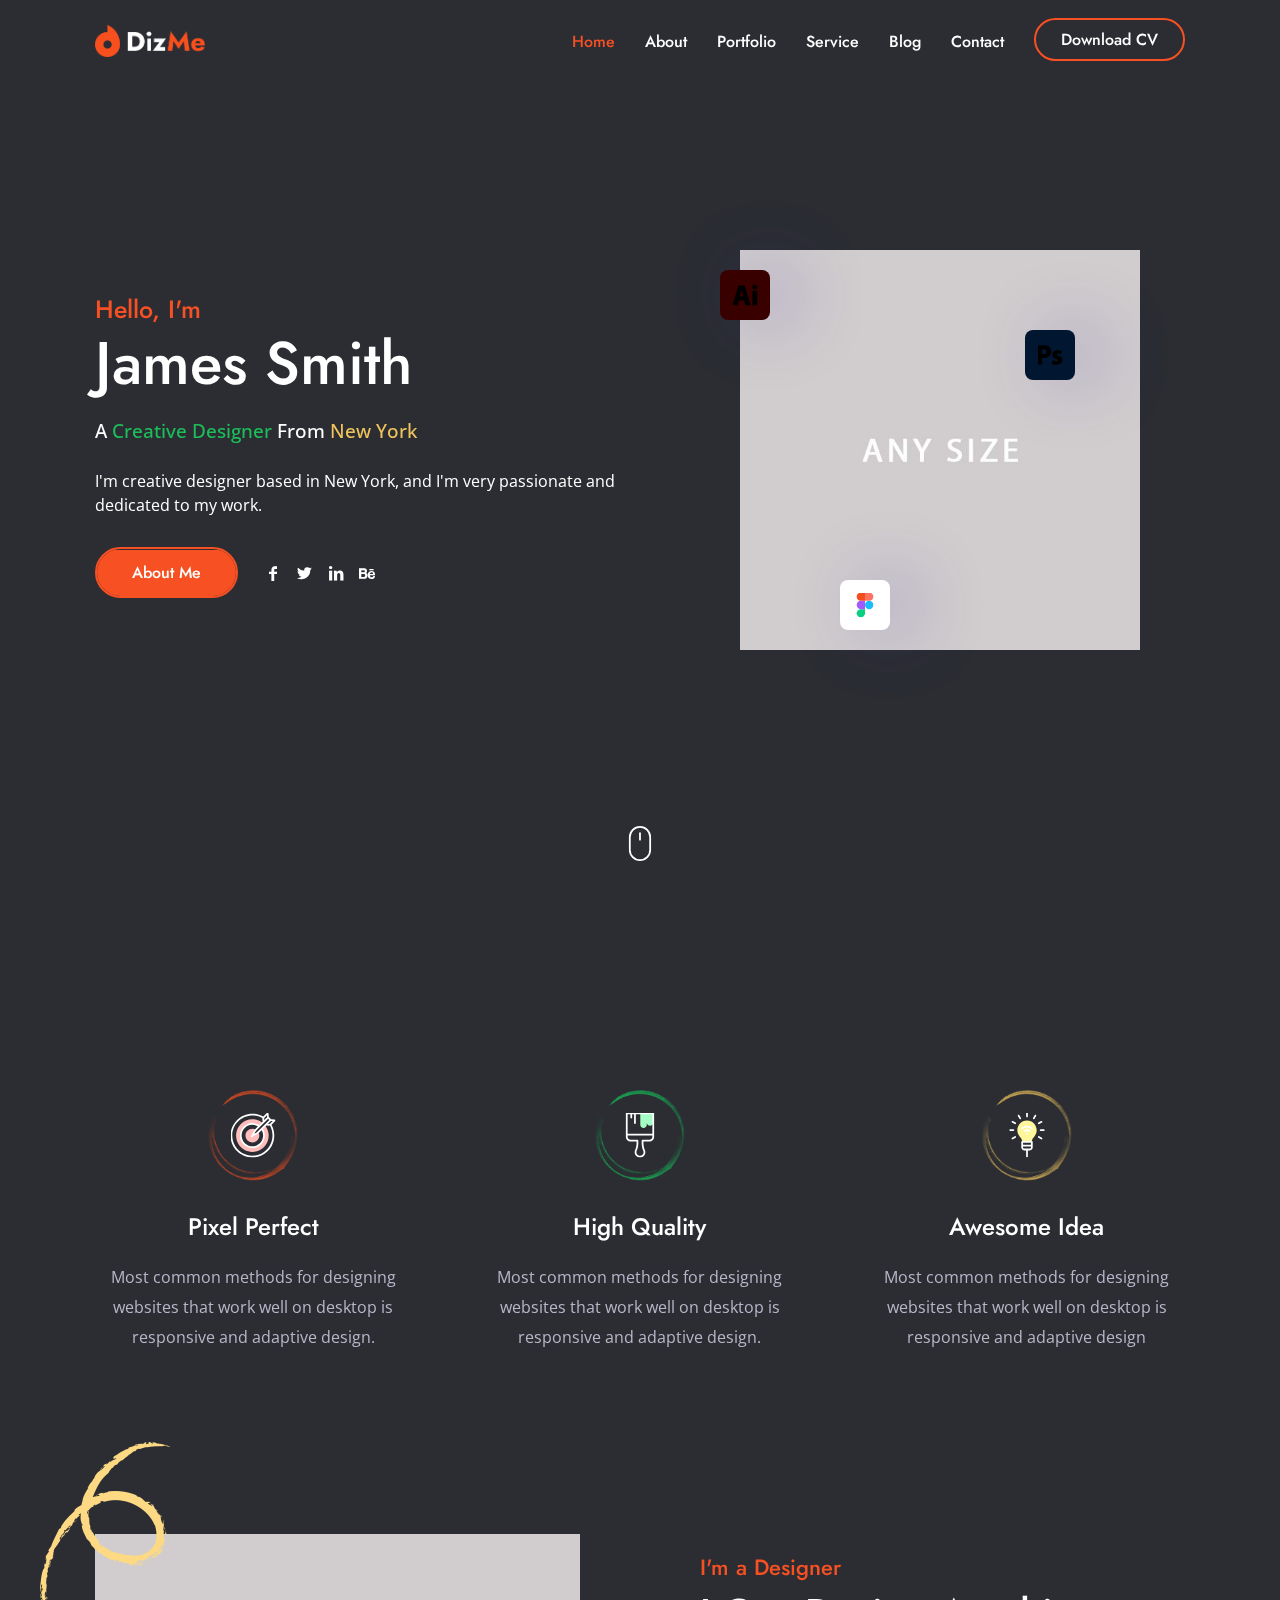
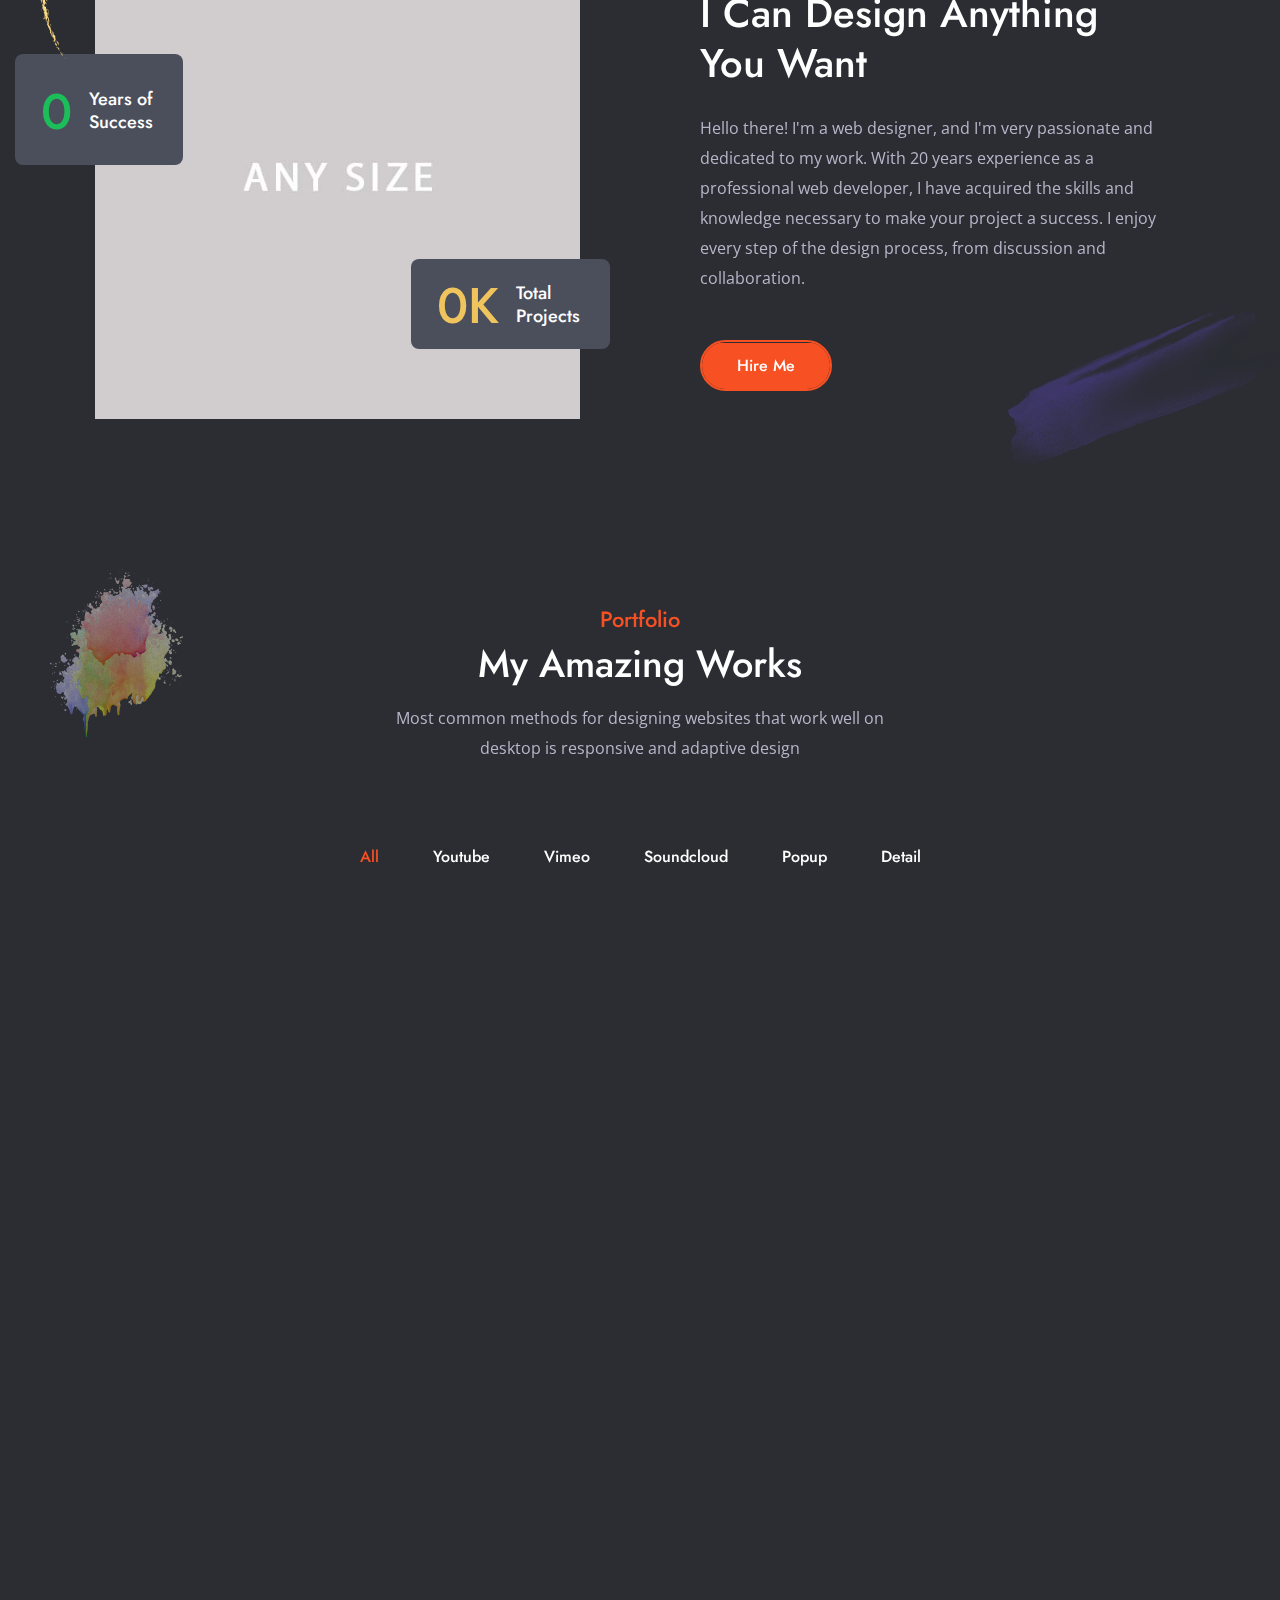
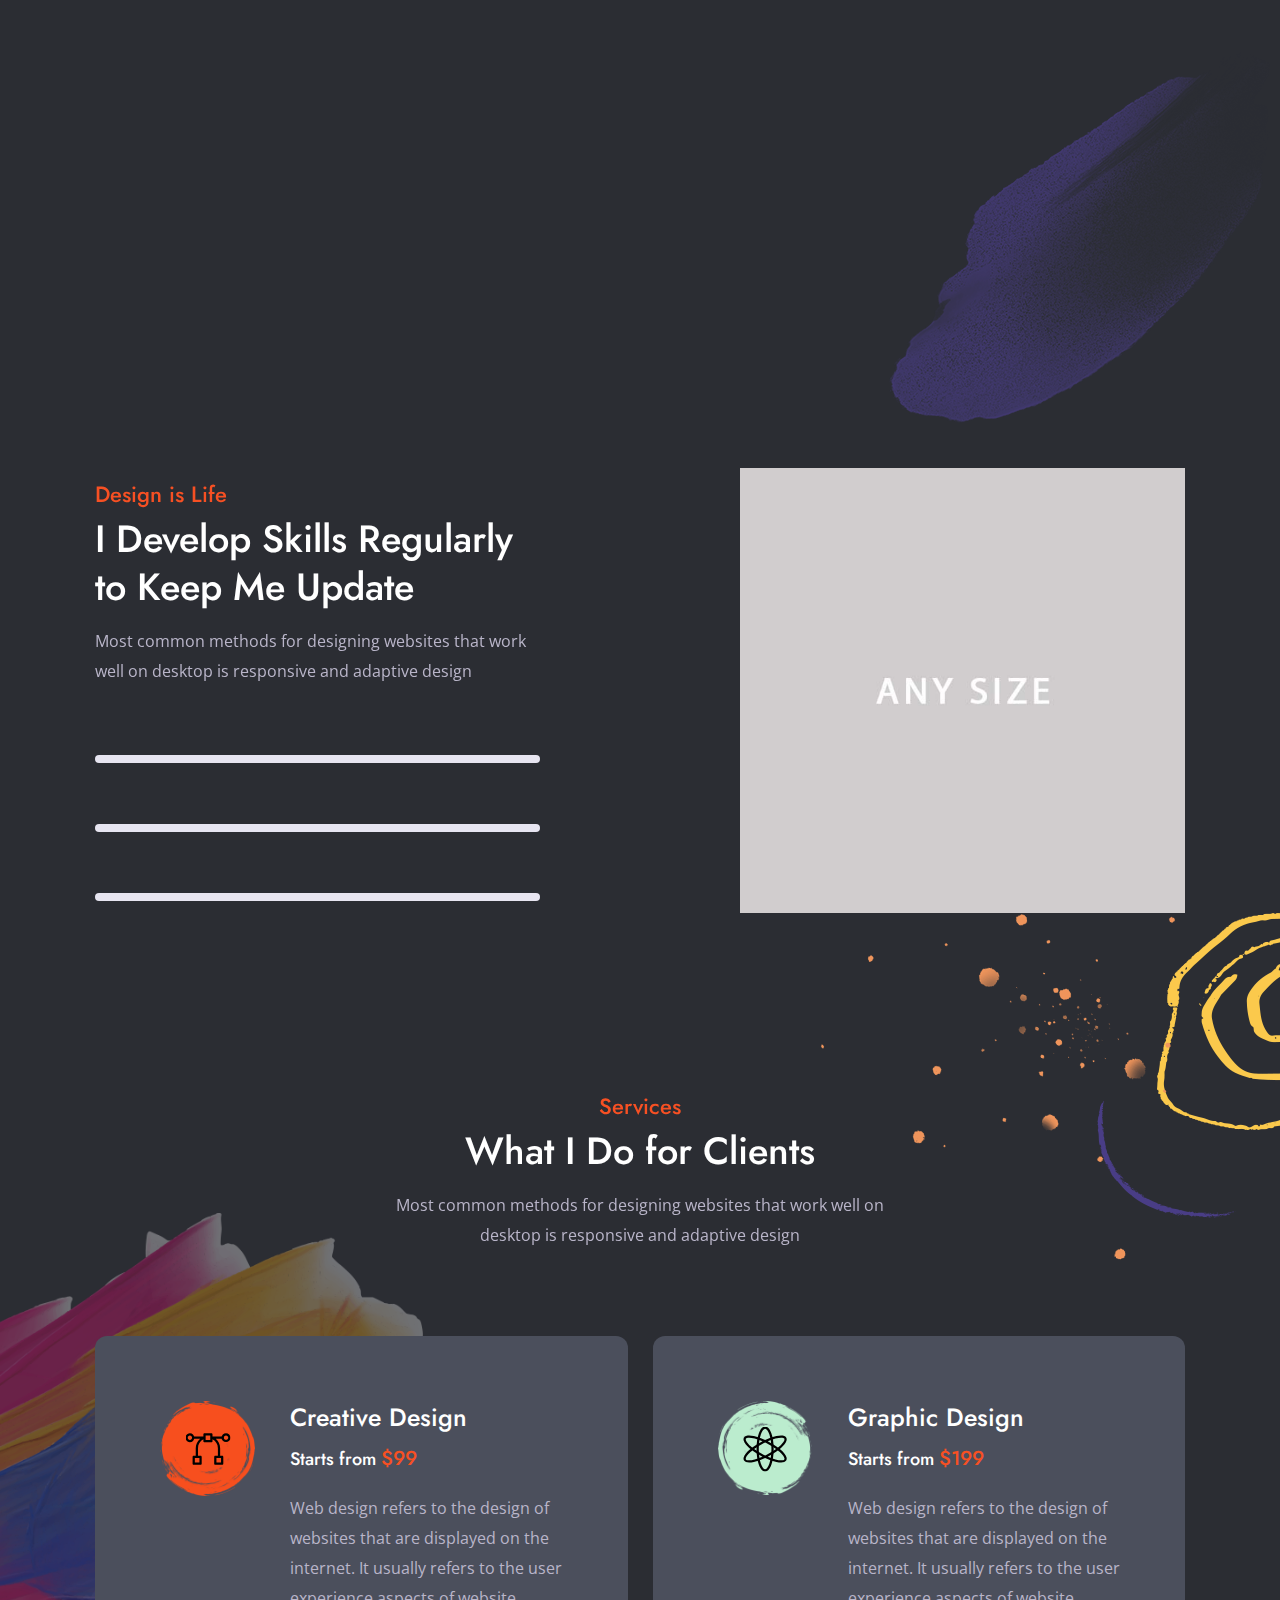
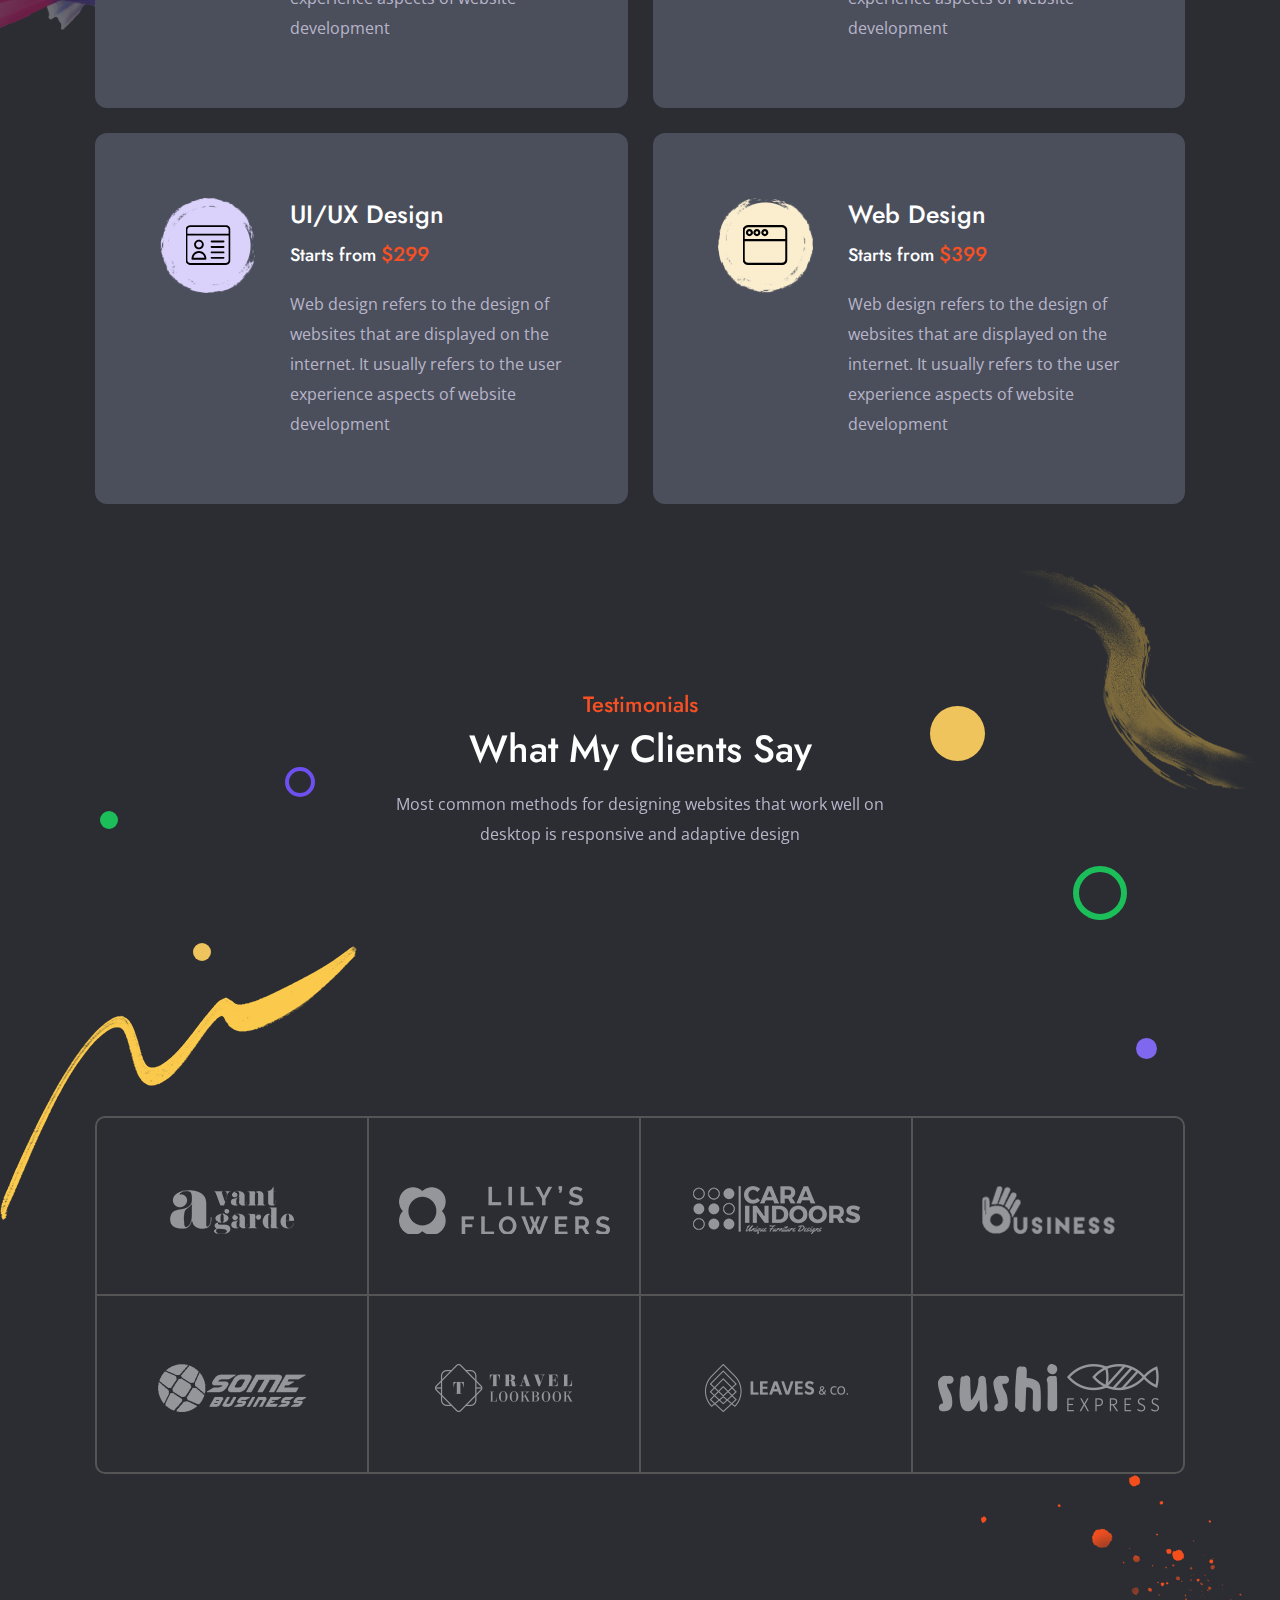
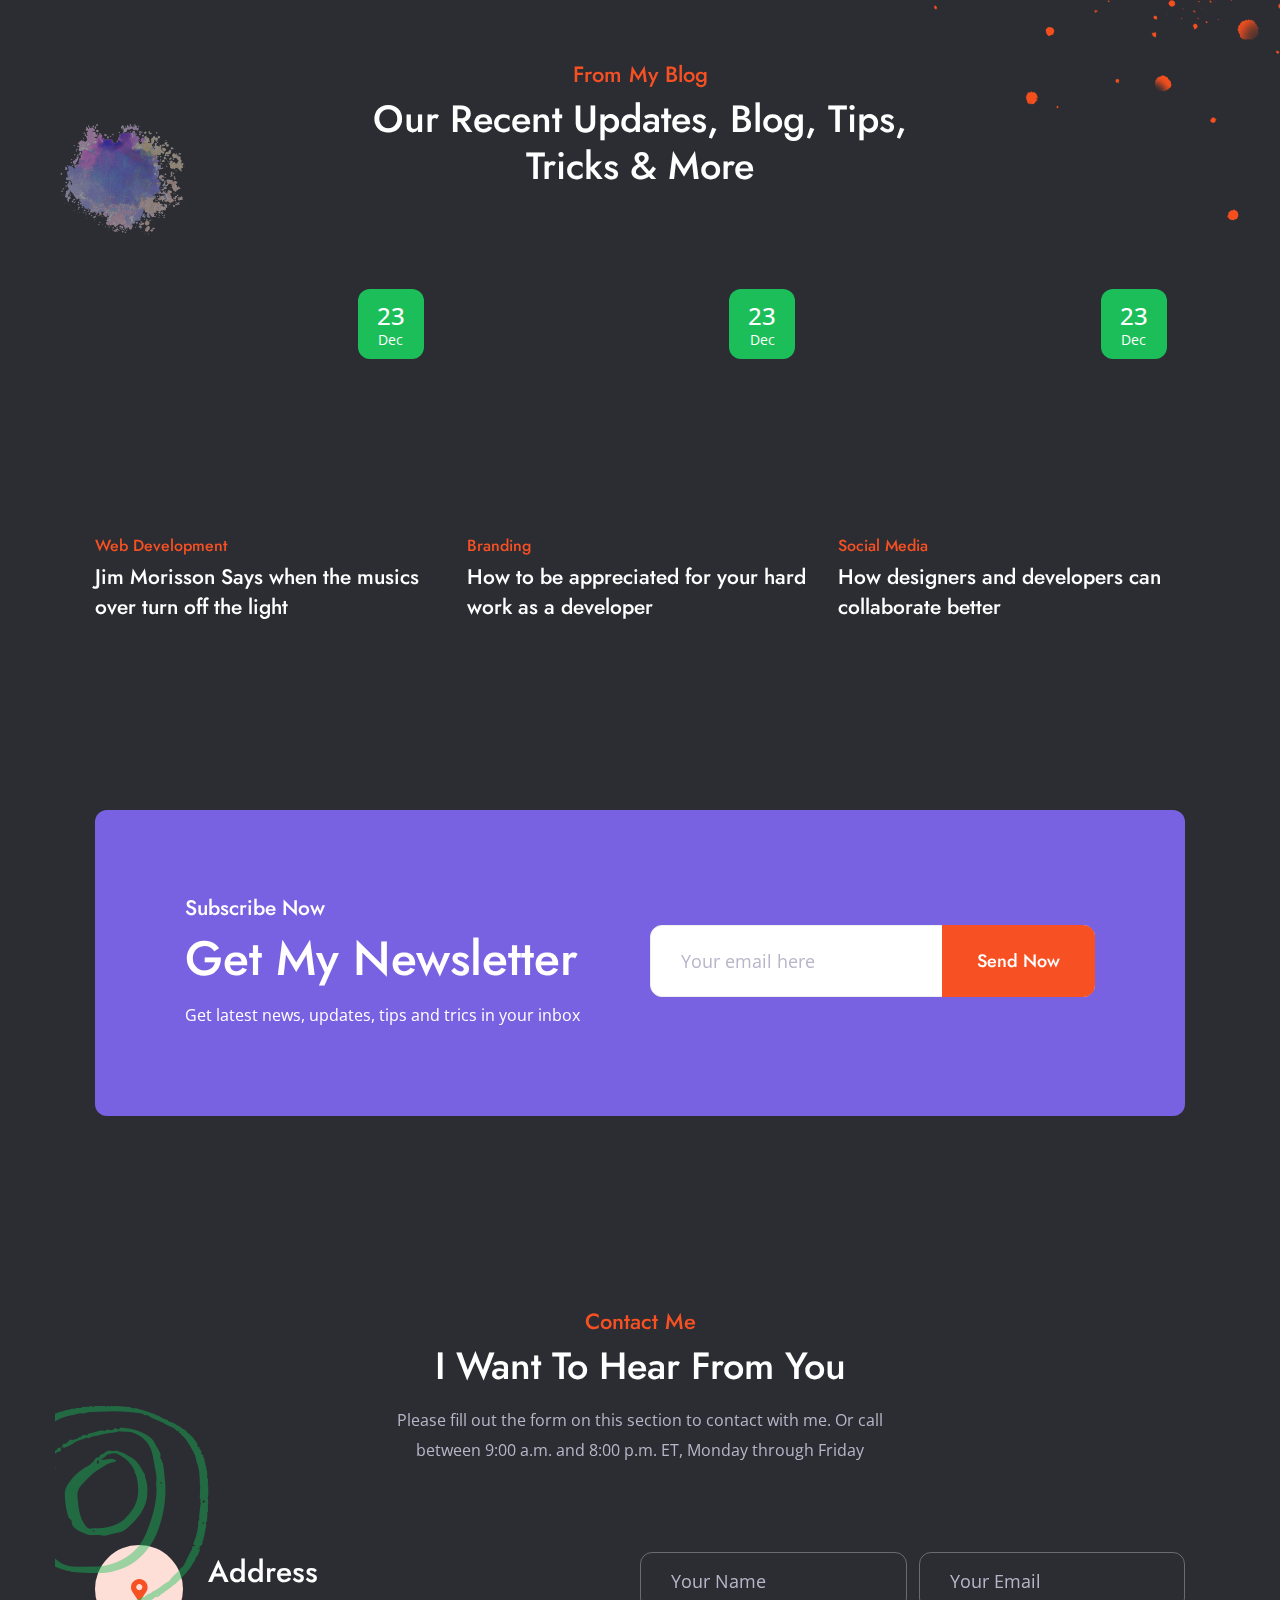
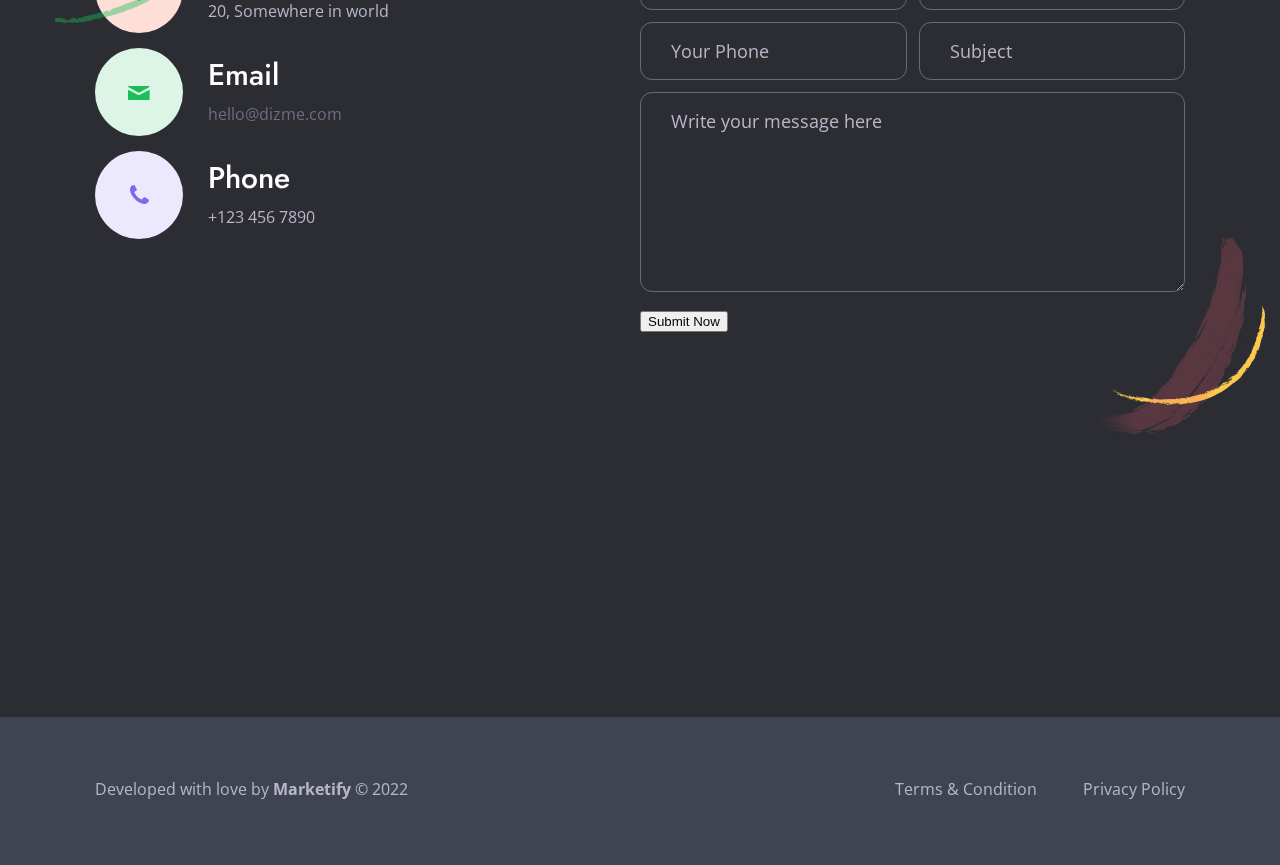
==== commit b5c2ae28: "Update pk.html" ====
--- a/pk.html
+++ b/pk.html
@@ -29,11 +29,7 @@
 
 <body class="dark"> 
 	
-	<!-- PRELOADER -->
-	<div id="preloader">
-		<div class="loader_line"></div>
-	</div>
-	<!-- /PRELOADER -->
+	
 	
 	<!-- WRAPPER ALL -->
 	<div class="dizme_tm_all_wrap" data-magic-cursor="show">
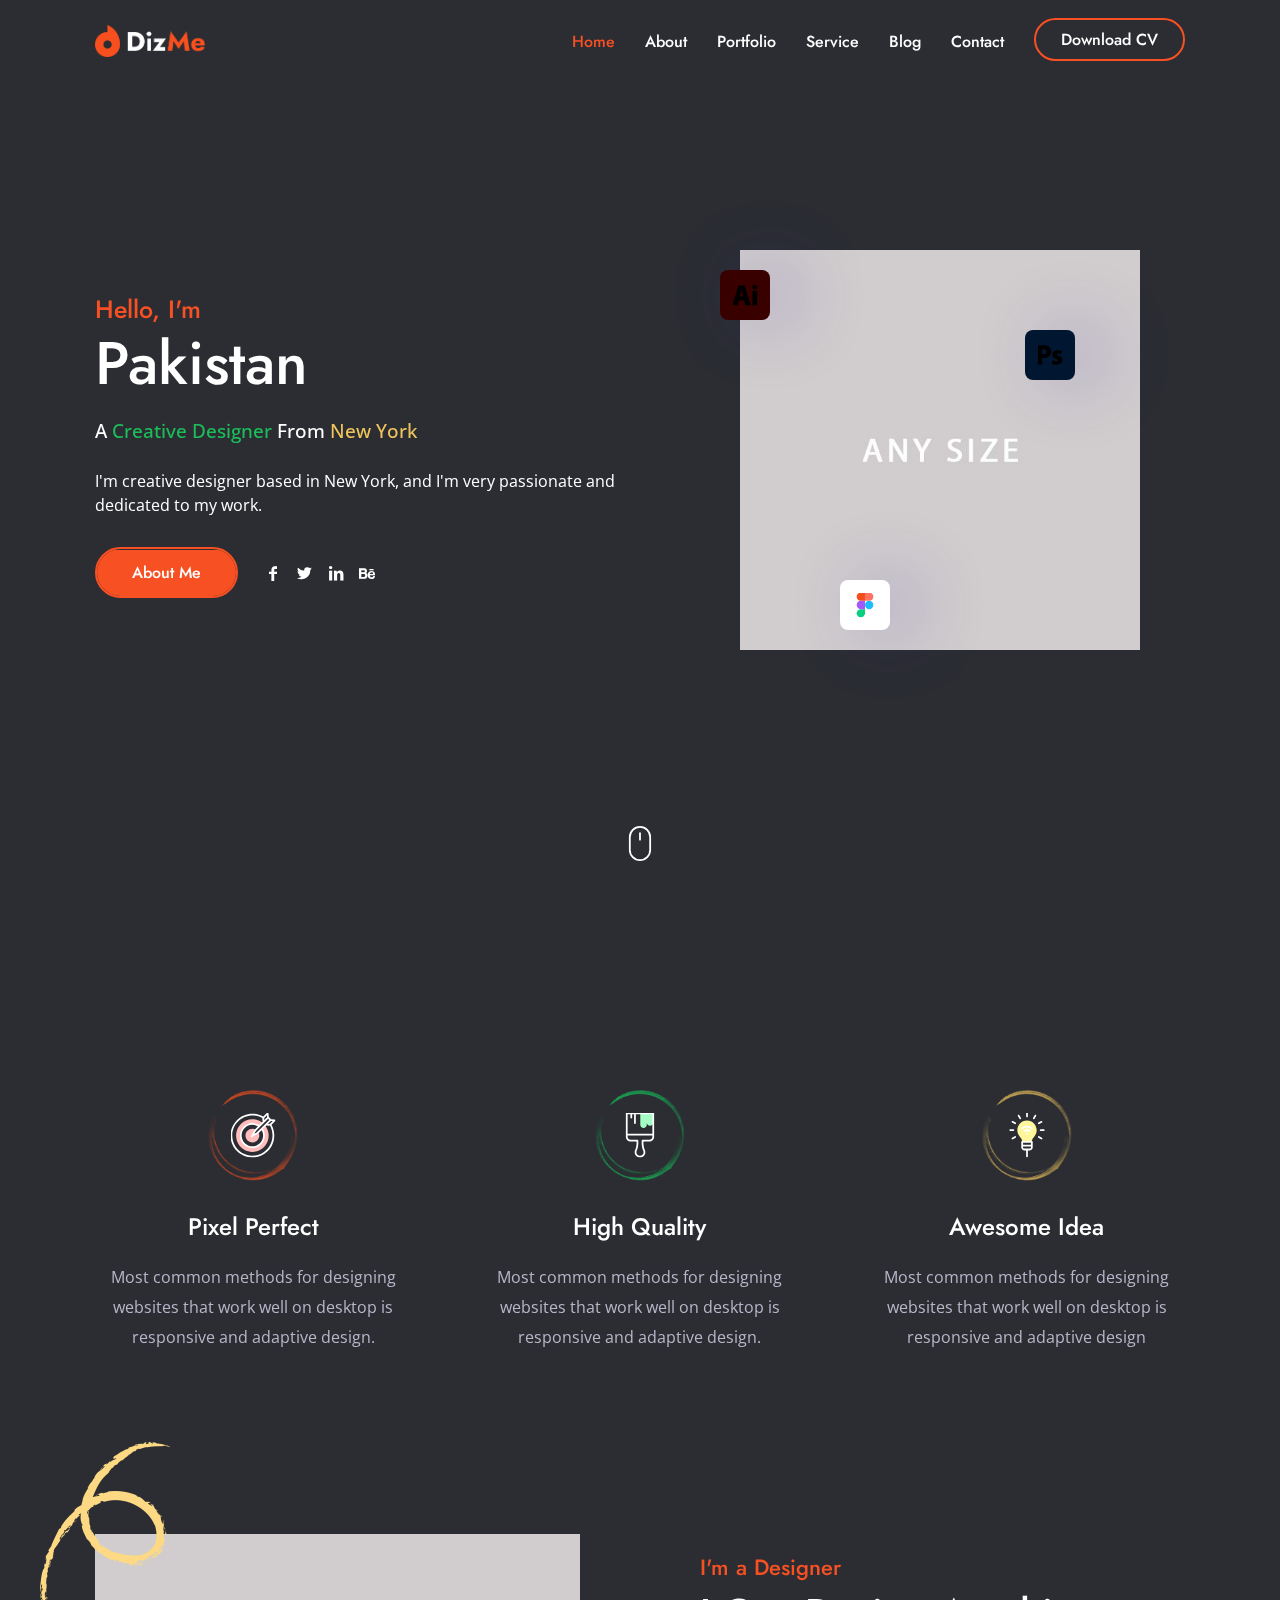
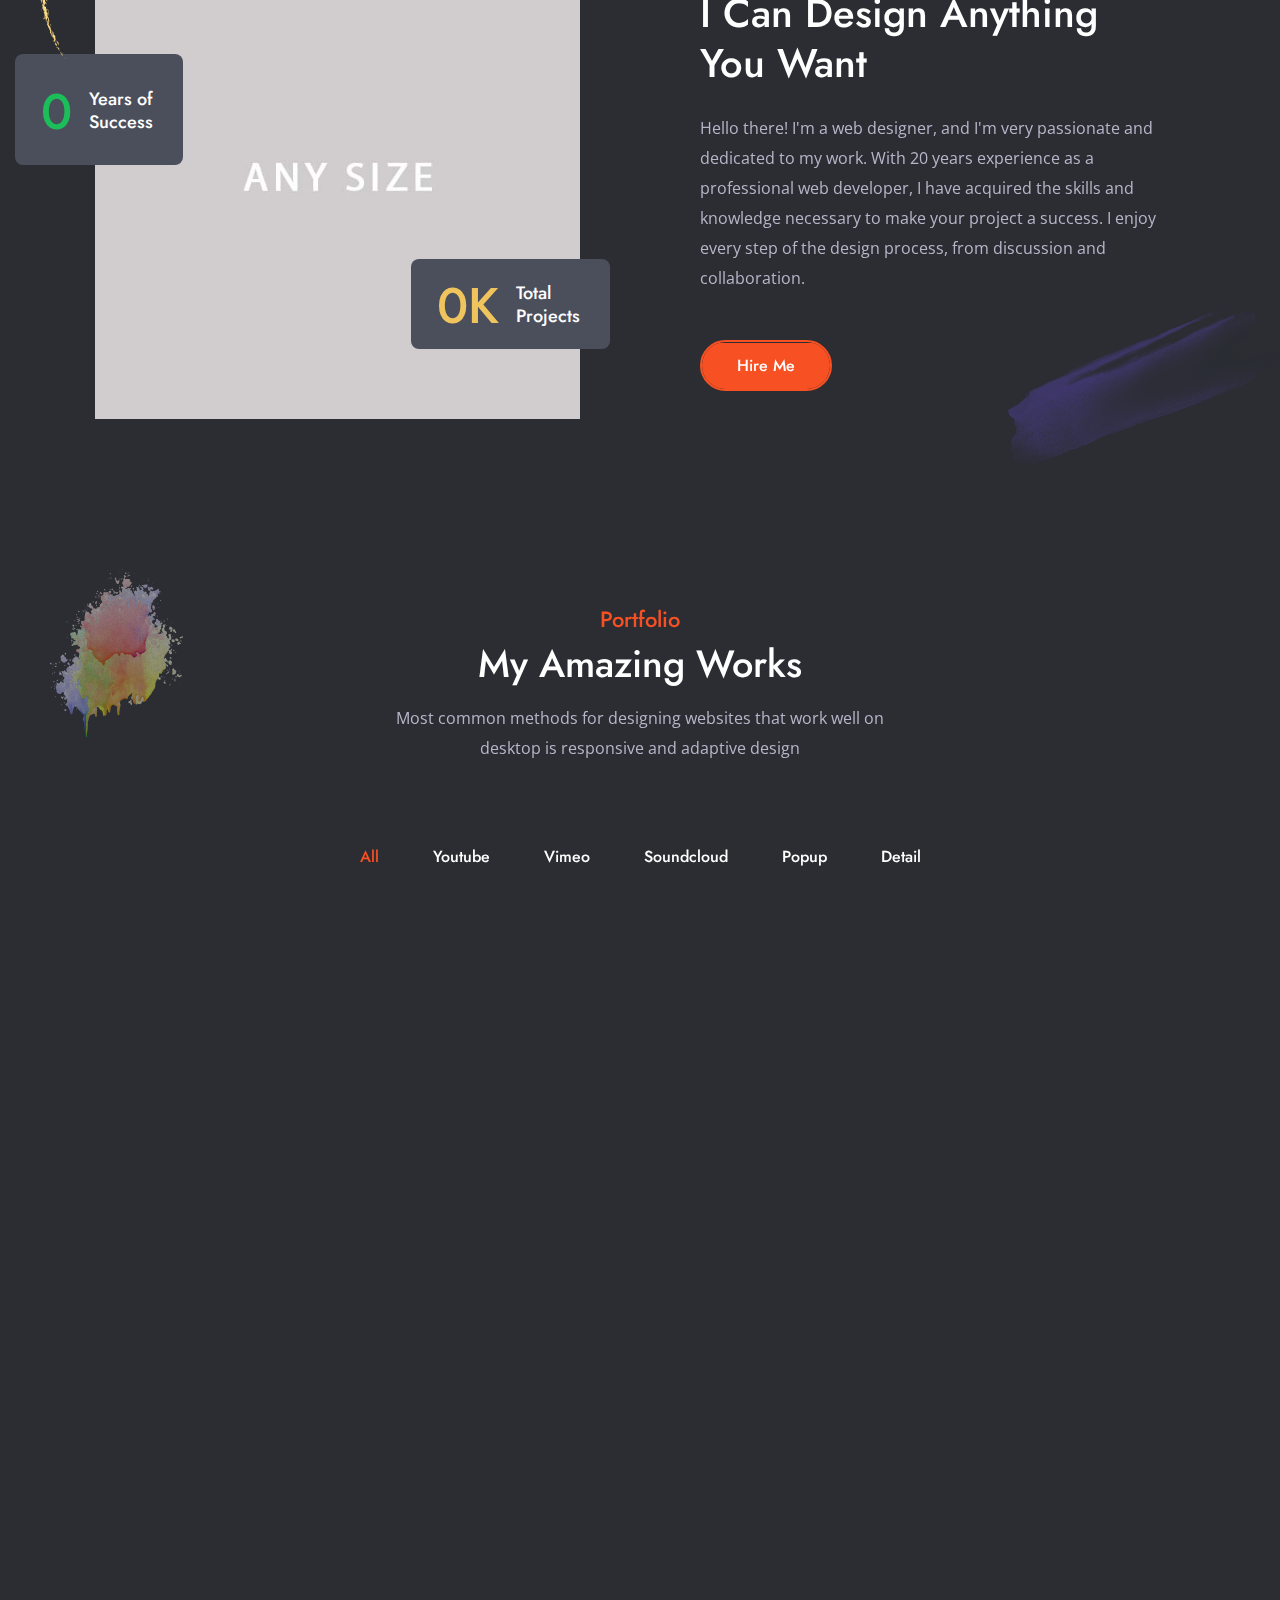
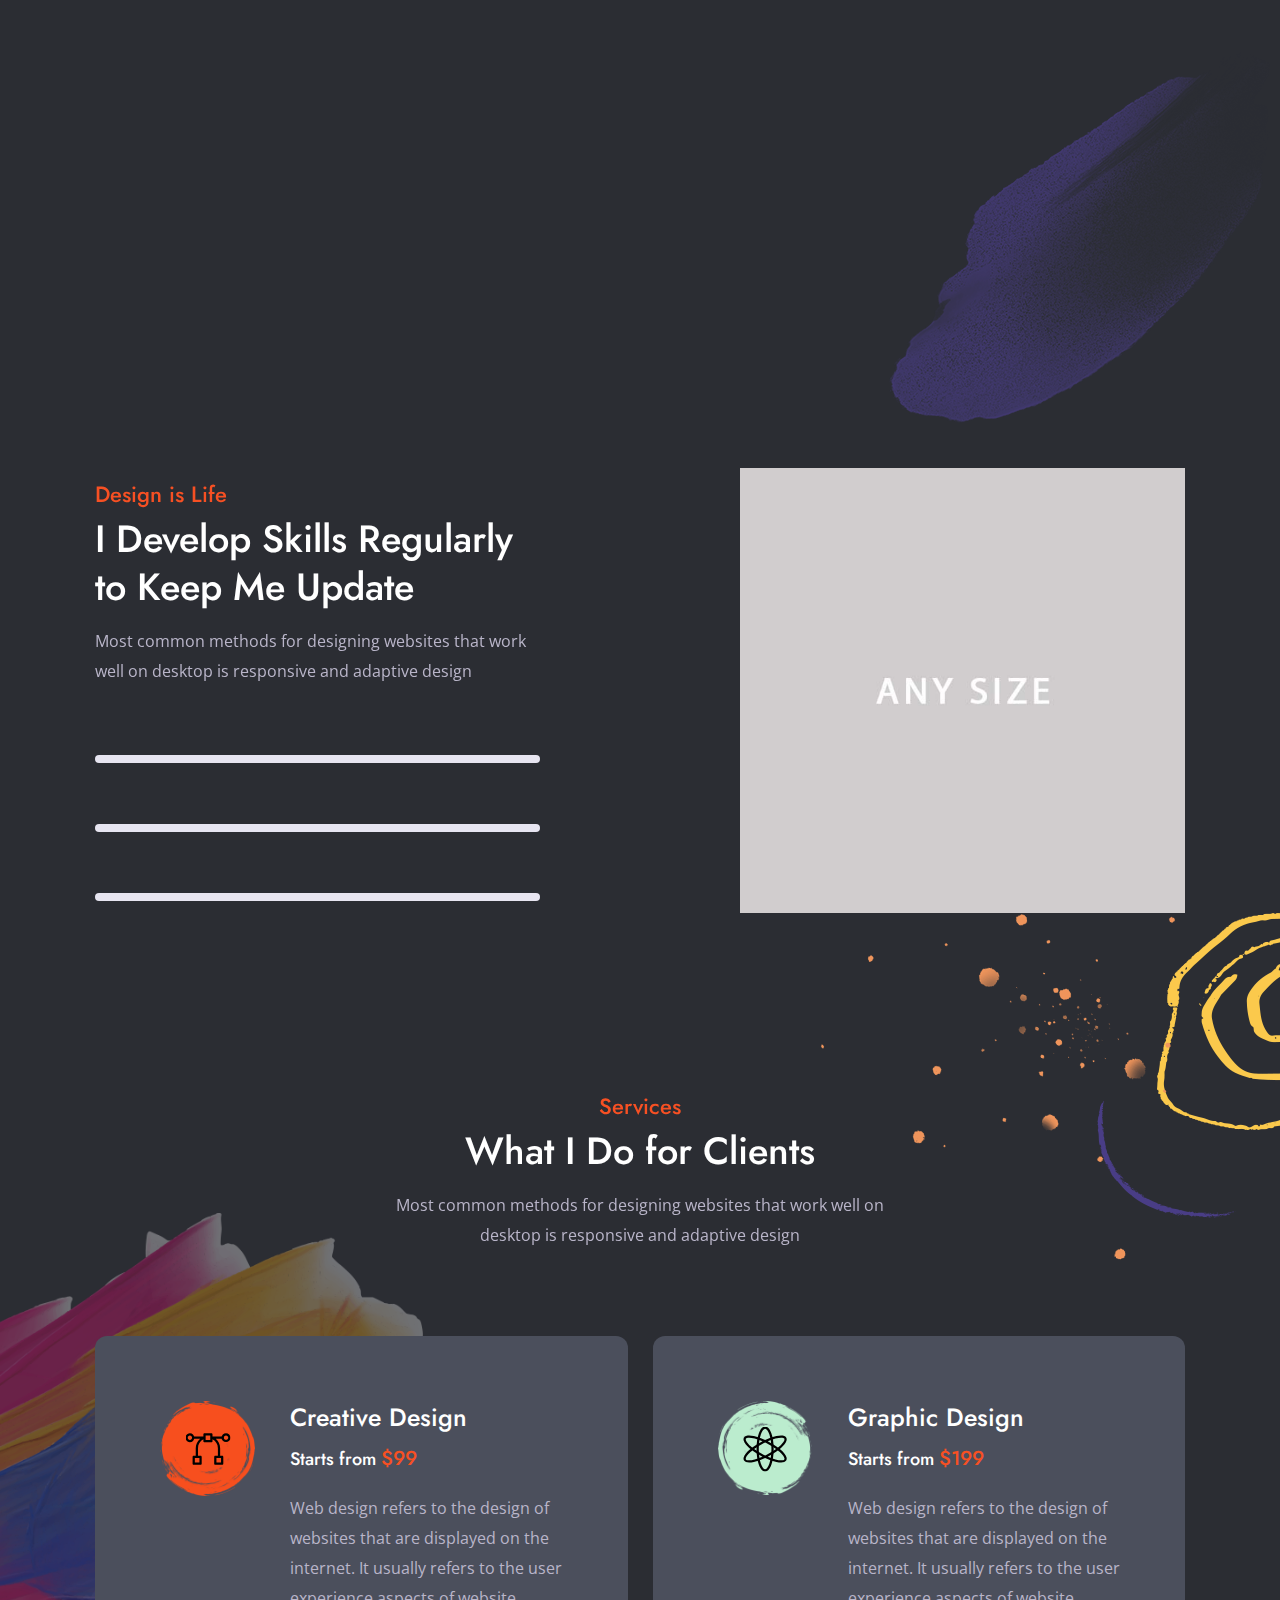
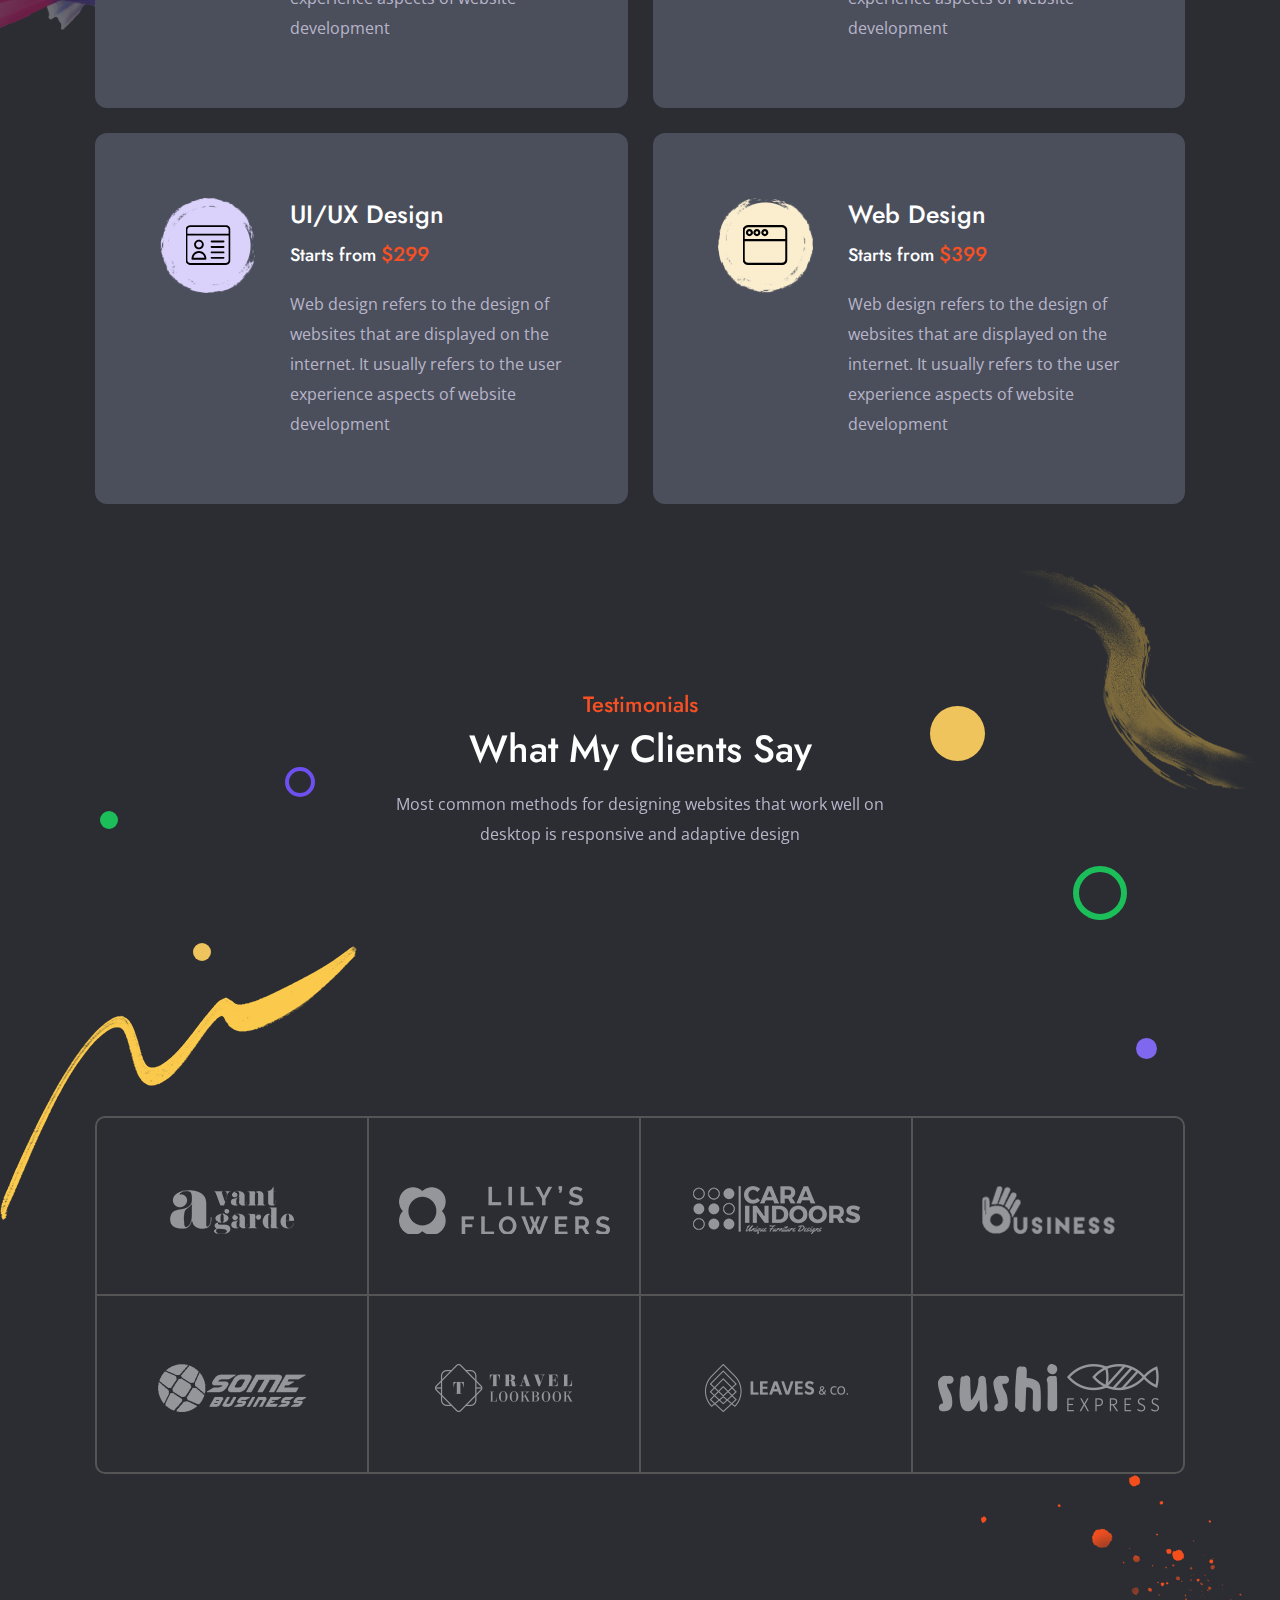
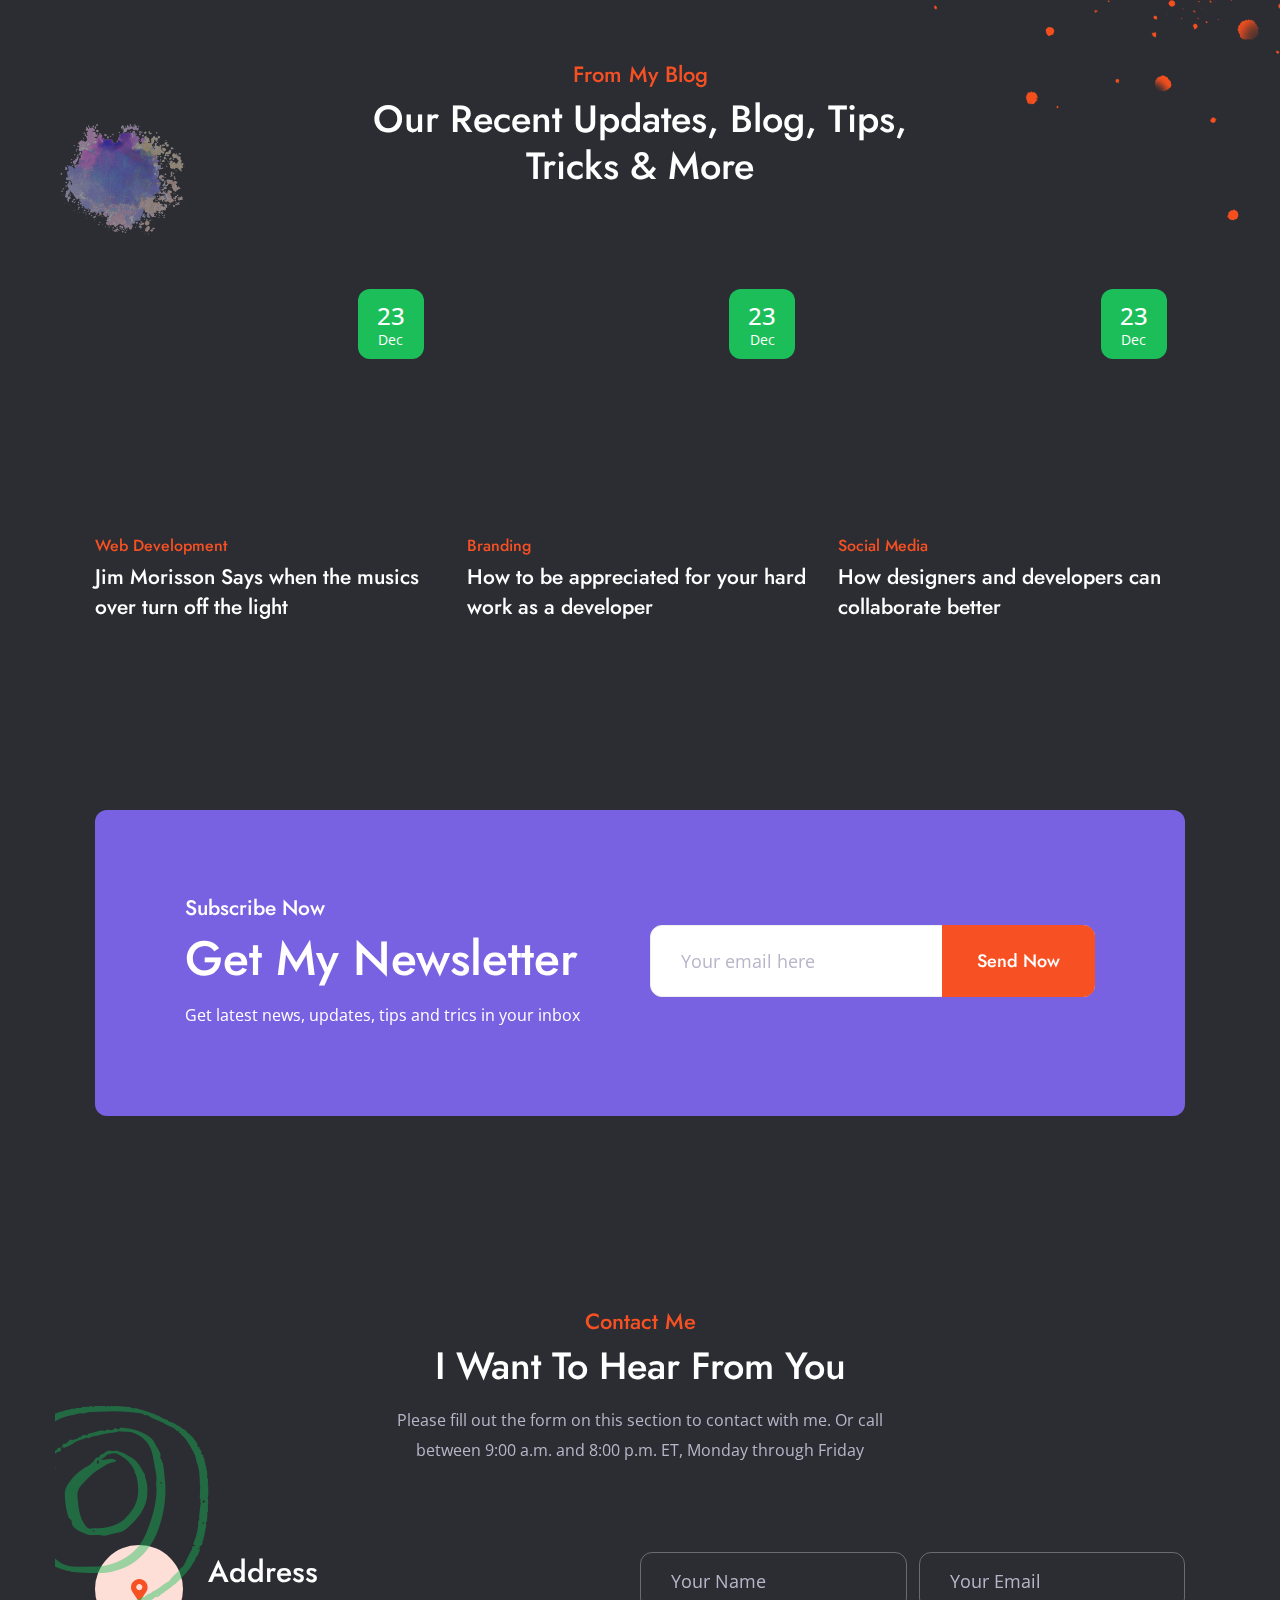
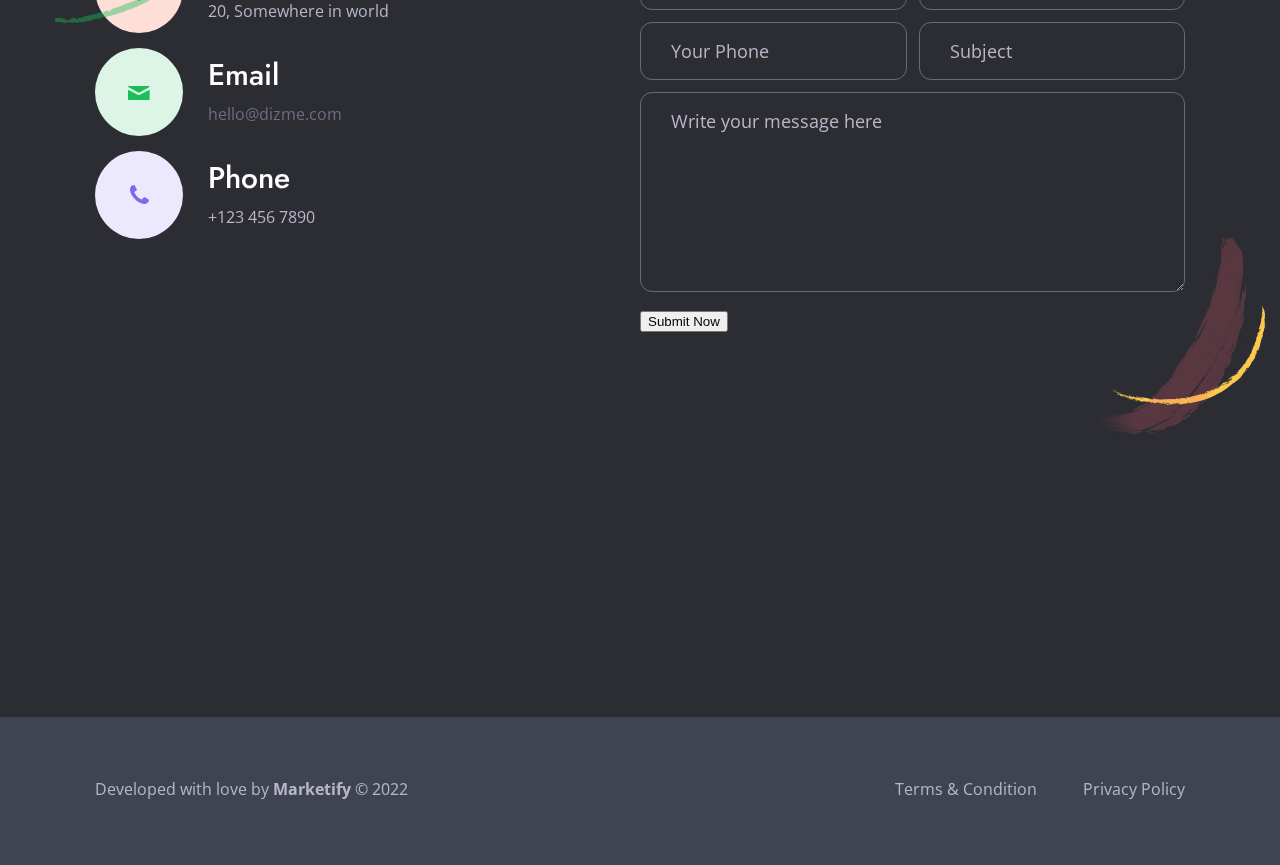
==== commit d58f1c31: "Update pk.html" ====
--- a/pk.html
+++ b/pk.html
@@ -100,7 +100,7 @@
 								<h3 class="orangeText">Hello, I'm</h3>
 							</div>
 							<div class="name">
-								<h3>James Smith</h3>
+								<h3>Pakistan</h3>
 							</div>
 							<div class="job">
 								<p>A <span class="greenText">Creative Designer</span> From <span class="yellowText">New York</span></p>
@@ -1004,7 +1004,7 @@
 <!--[if lt IE 10]> <script type="text/javascript" src="js/ie8.js"></script> <![endif]-->	
 <script src="js/plugins.js"></script>
 <script src="js/init.js"></script>
-<script src="js/geo.js"></script>
+
 <!-- /SCRIPTS -->
 
 </body>
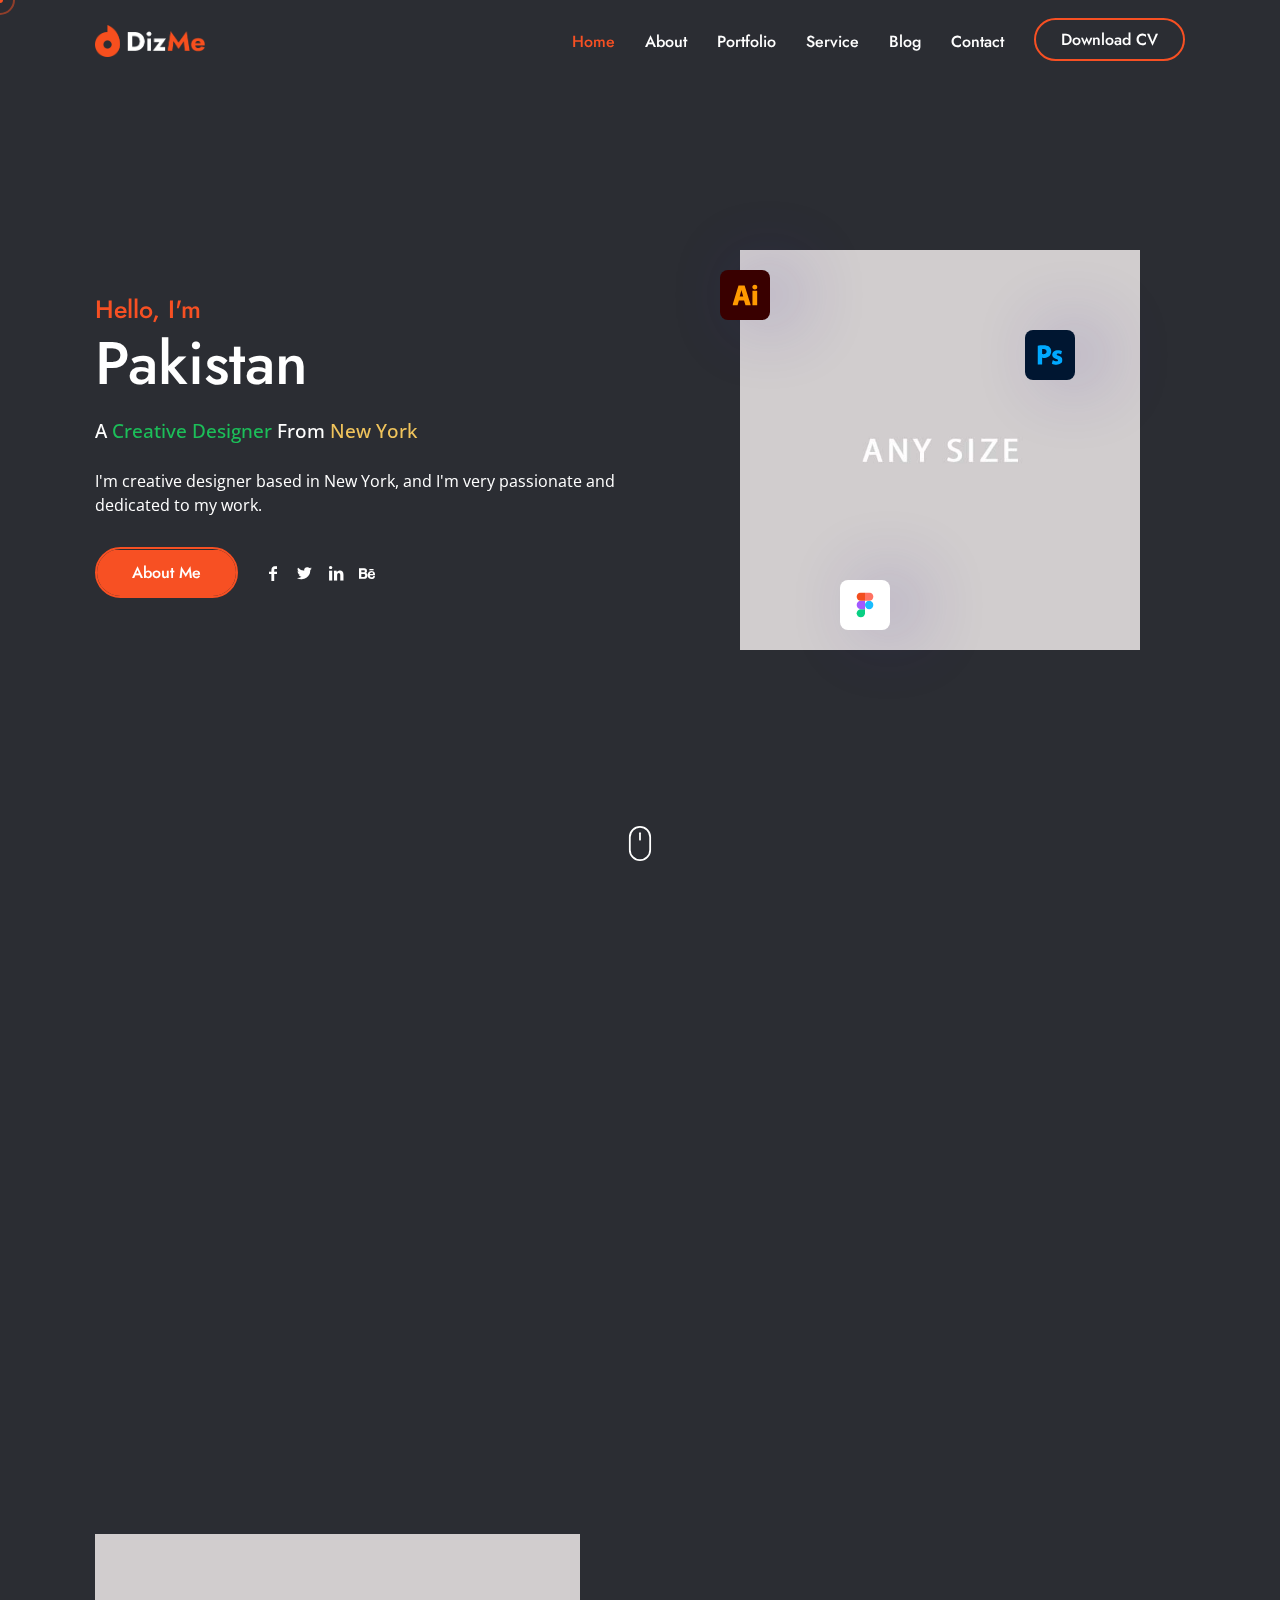
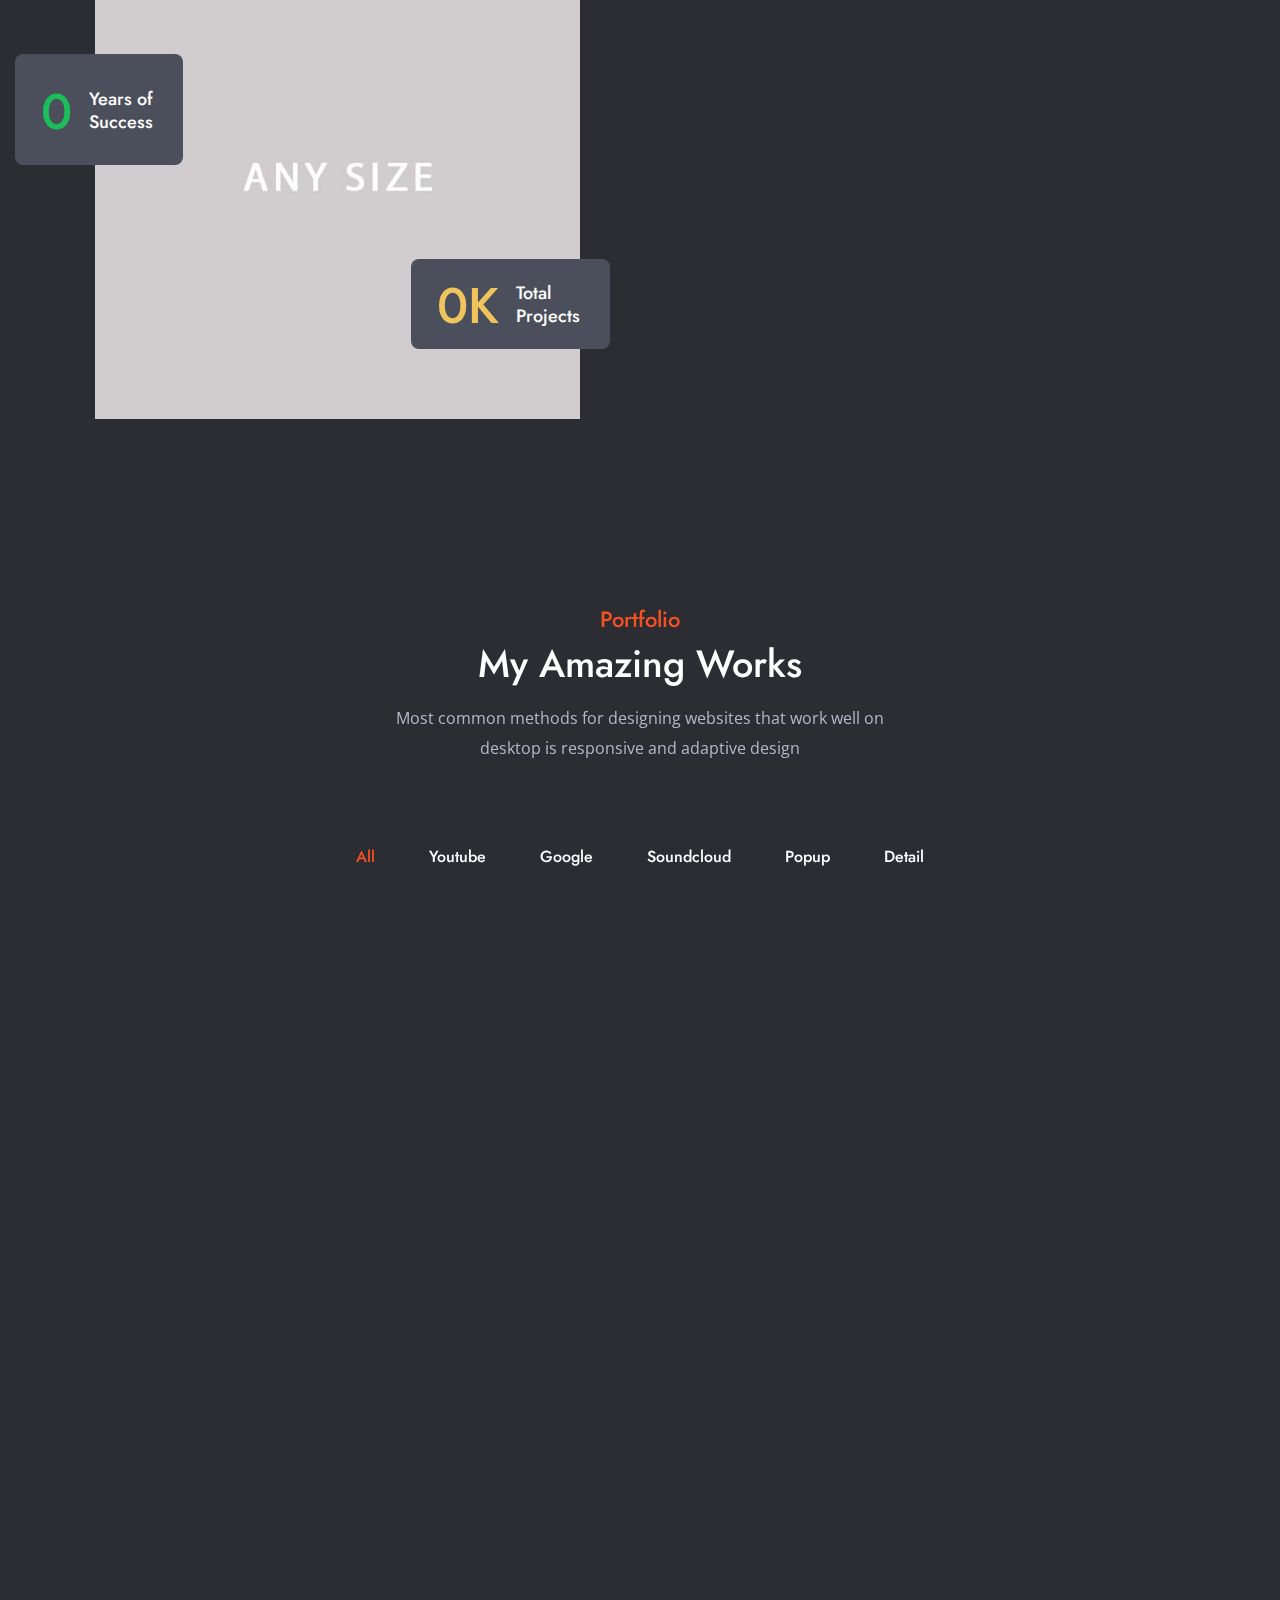
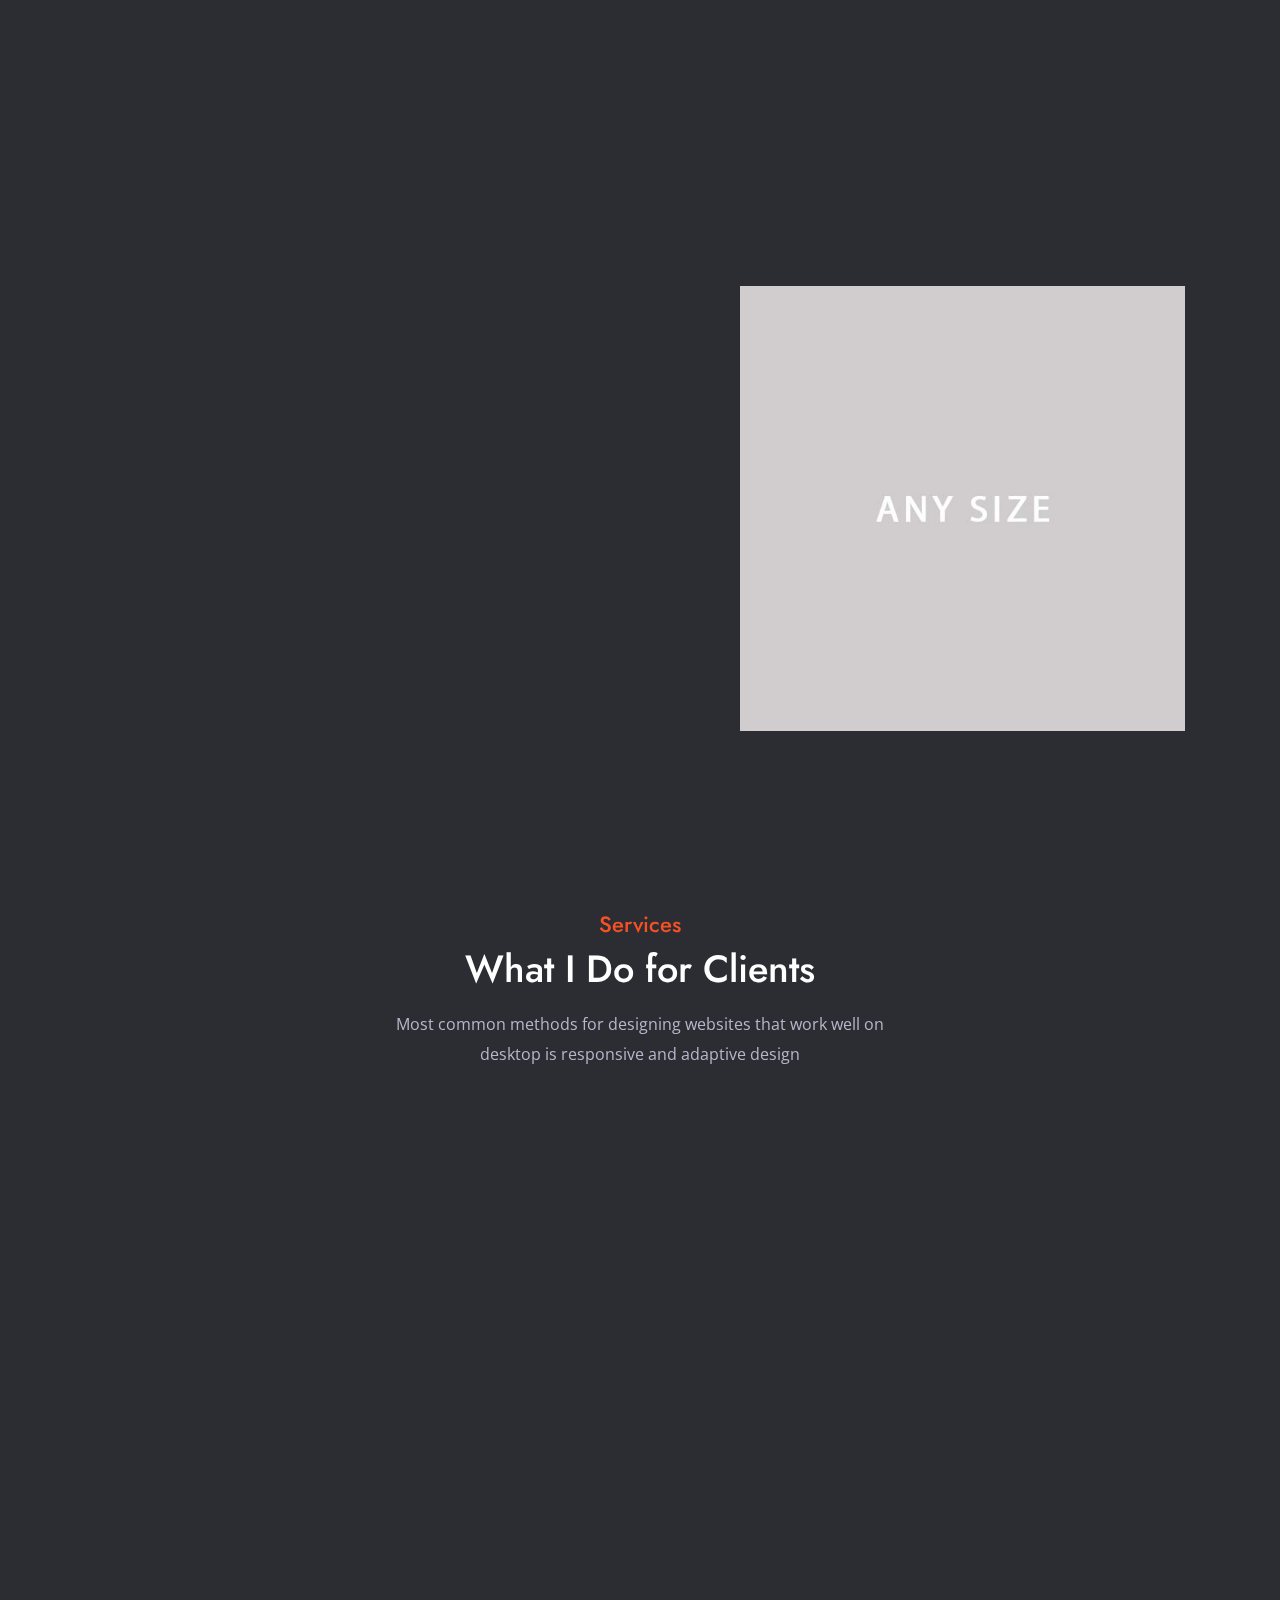
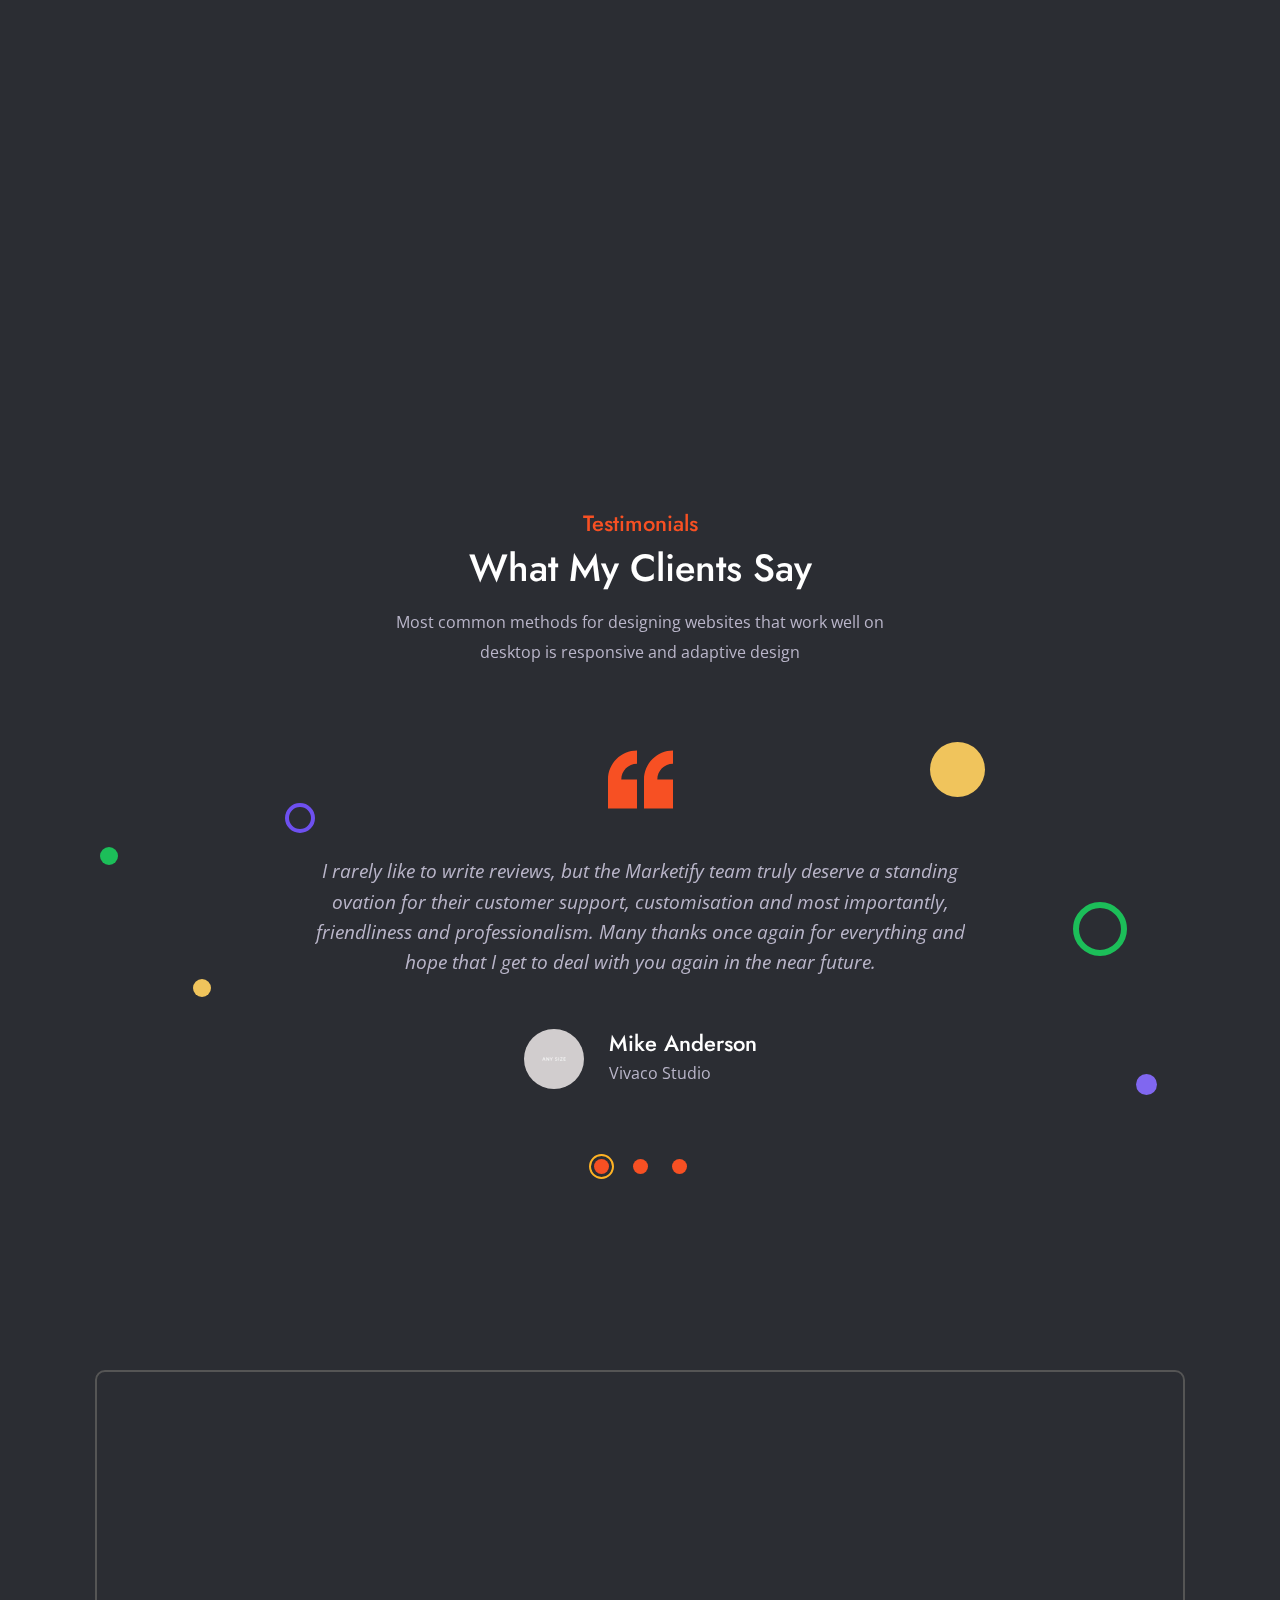
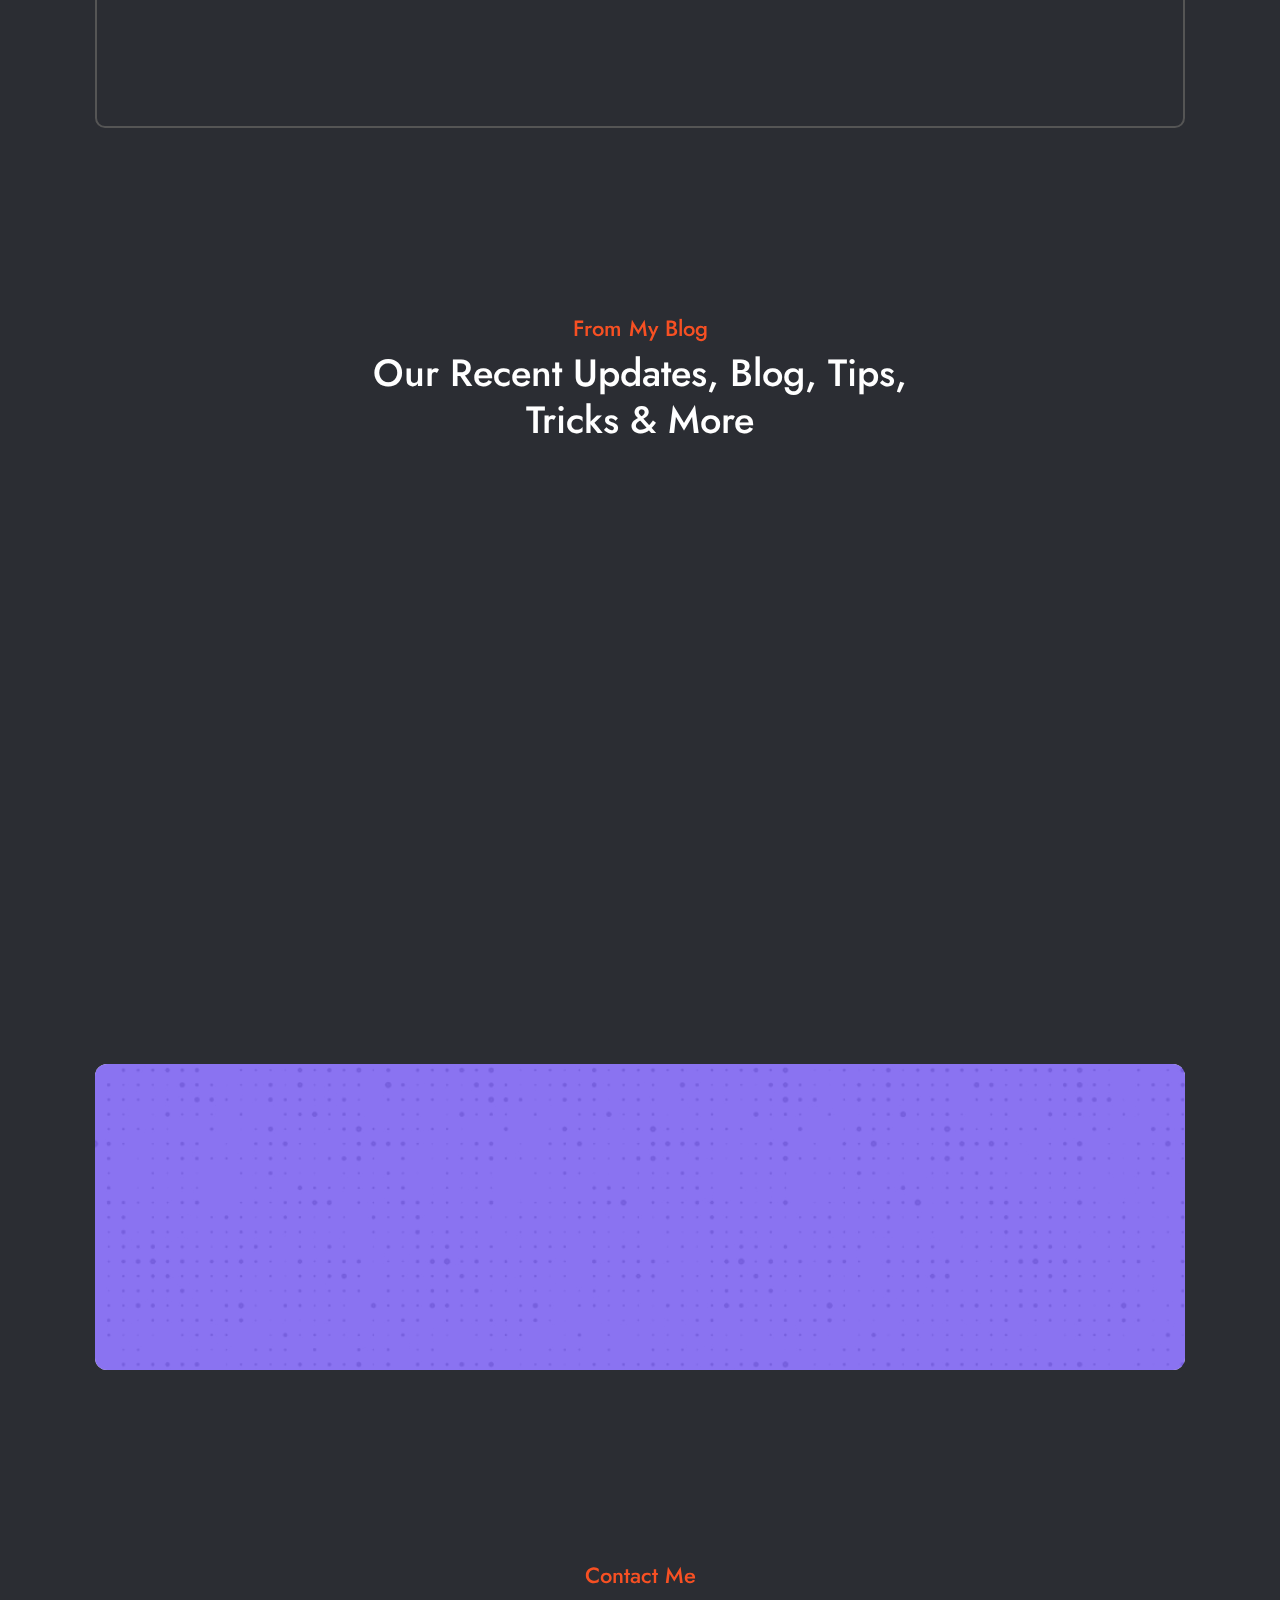
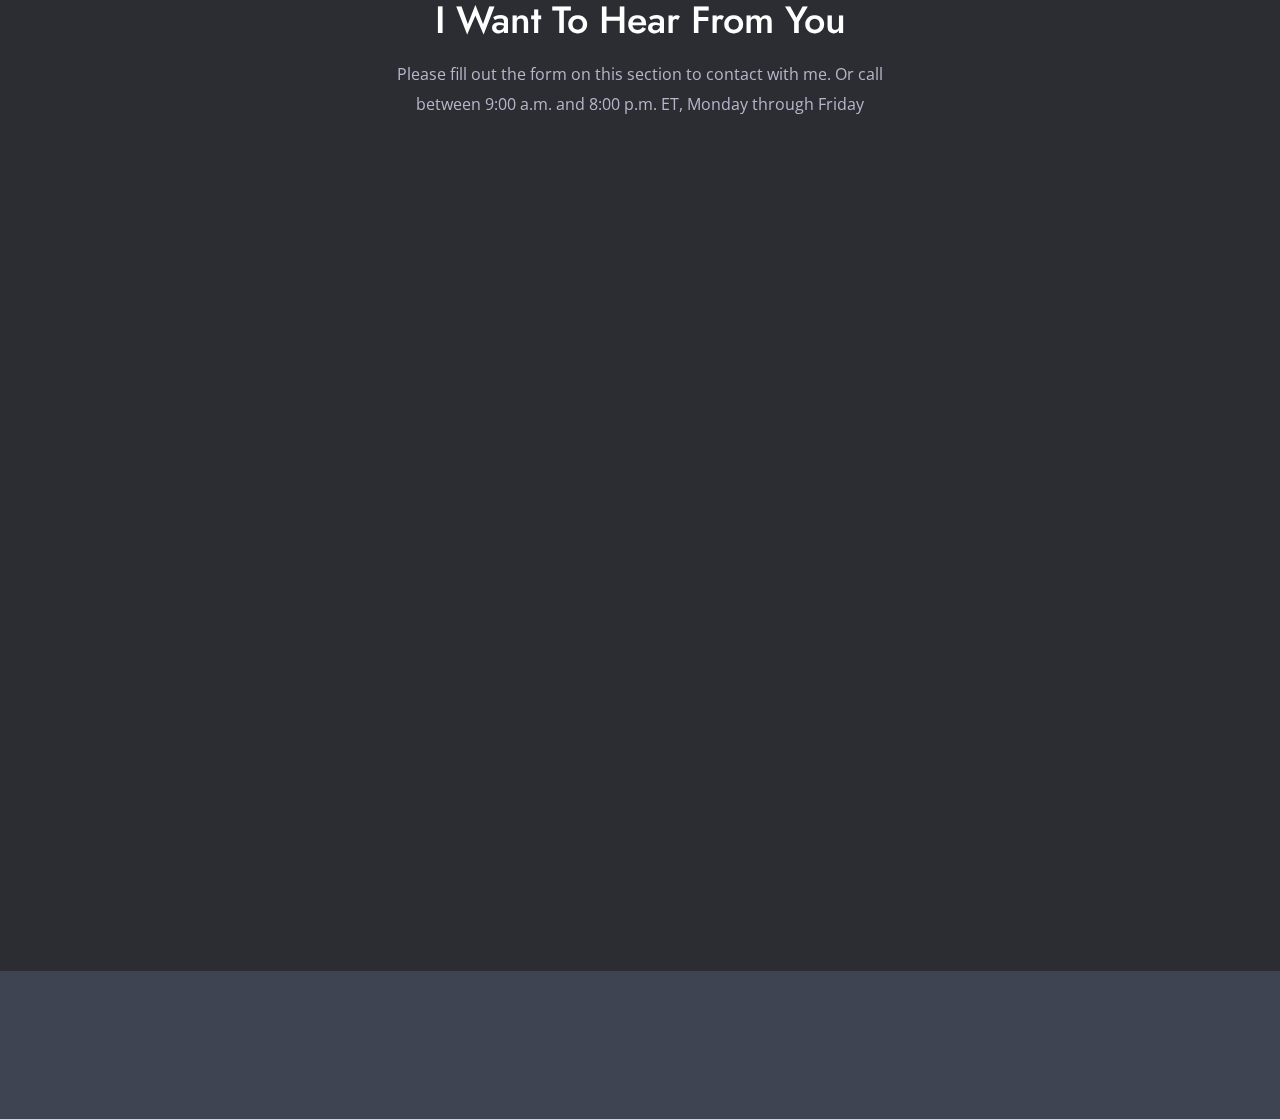
==== commit 5e25af3b: "Update pk.html" ====
--- a/pk.html
+++ b/pk.html
@@ -24,7 +24,22 @@
 <link rel="stylesheet" type="text/css" href="css/style.css" />
 <!--[if lt IE 9]> <script type="text/javascript" src="js/modernizr.custom.js"></script> <![endif]-->
 <!-- /STYLES -->
-
+<!-- Head content -->
+  <script src="https://code.jquery.com/jquery-3.6.0.min.js"></script>
+  <script>
+    jQuery(document).ready(function($) {
+      // Filter and show the default portfolio lists
+      showDefaultPortfolio();
+    });
+
+    function showDefaultPortfolio() {
+      // Hide all portfolio lists initially
+      jQuery('.portfolio_list ul').addClass('hideDefaultPortfolio');
+
+      // Show the portfolio lists with the "showDefaultPortfolio" class
+      jQuery('.portfolio_list ul.showDefaultPortfolio').removeClass('hideDefaultPortfolio');
+    }
+  </script>
 </head>
 
 <body class="dark"> 
@@ -260,7 +275,7 @@
 						<ul>
 							<li><a href="#" class="current" data-filter="*">All</a></li>
 							<li><a href="#" data-filter=".youtube">Youtube</a></li>
-							<li><a href="#" data-filter=".vimeo">Vimeo</a></li>
+							<li><a href="#" data-filter=".google">Google</a></li>
 							<li><a href="#" data-filter=".soundcloud">Soundcloud</a></li>
 							<li><a href="#" data-filter=".popup">Popup</a></li>
 							<li><a href="#" data-filter=".detail">Detail</a></li>
@@ -283,7 +298,9 @@
 									</div>
 								</div>
 							</li>
-							<li class="vimeo grid-item">
+							<li class="google grid-item showDefaultPortfolio">
+                               
+                              
 								<div class="inner">
 									<div class="entry dizme_tm_portfolio_animation_wrap" data-title="Ave Bottle" data-category="Vimeo">
 										<a class="popup-vimeo" href="https://vimeo.com/337293658">
@@ -297,7 +314,9 @@
 									</div>
 								</div>
 							</li>
-							<li class="soundcloud grid-item">
+                            <li class="google grid-item showDefaultPortfolio">
+                              
+                              
 								<div class="inner">
 									<div class="entry dizme_tm_portfolio_animation_wrap" data-title="Magic Art" data-category="Soundcloud">
 										<a class="soundcloude_link mfp-iframe audio" href="https://w.soundcloud.com/player/?url=https%3A//api.soundcloud.com/tracks/471954807&color=%23ff5500&auto_play=true&hide_related=false&show_comments=true&show_user=true&show_reposts=false&show_teaser=true&visual=true">
@@ -311,7 +330,9 @@
 									</div>
 								</div>
 							</li>
-							<li class="popup grid-item">
+							<li class="google grid-item showDefaultPortfolio">
+                             
+                              
 								<div class="inner">
 									<div class="entry dizme_tm_portfolio_animation_wrap" data-title="Scott Felix" data-category="Popup">
 										<a class="zoom" href="img/portfolio/5.jpg">
@@ -325,7 +346,7 @@
 									</div>
 								</div>
 							</li>
-							<li class="popup grid-item">
+							<li class="popup grid-item hideDefaultPortfolio">
 								<div class="inner">
 									<div class="entry dizme_tm_portfolio_animation_wrap" data-title="Art Stone" data-category="Popup">
 										<a class="zoom" href="img/portfolio/4.jpg">
@@ -339,7 +360,7 @@
 									</div>
 								</div>
 							</li>
-							<li class="detail grid-item">
+							<li class="detail grid-item hideDefaultPortfolio">
 								<div class="inner">
 									<div class="entry dizme_tm_portfolio_animation_wrap" data-title="Global Evolution" data-category="Detail">
 										<a class="portfolio_popup" href="#">
